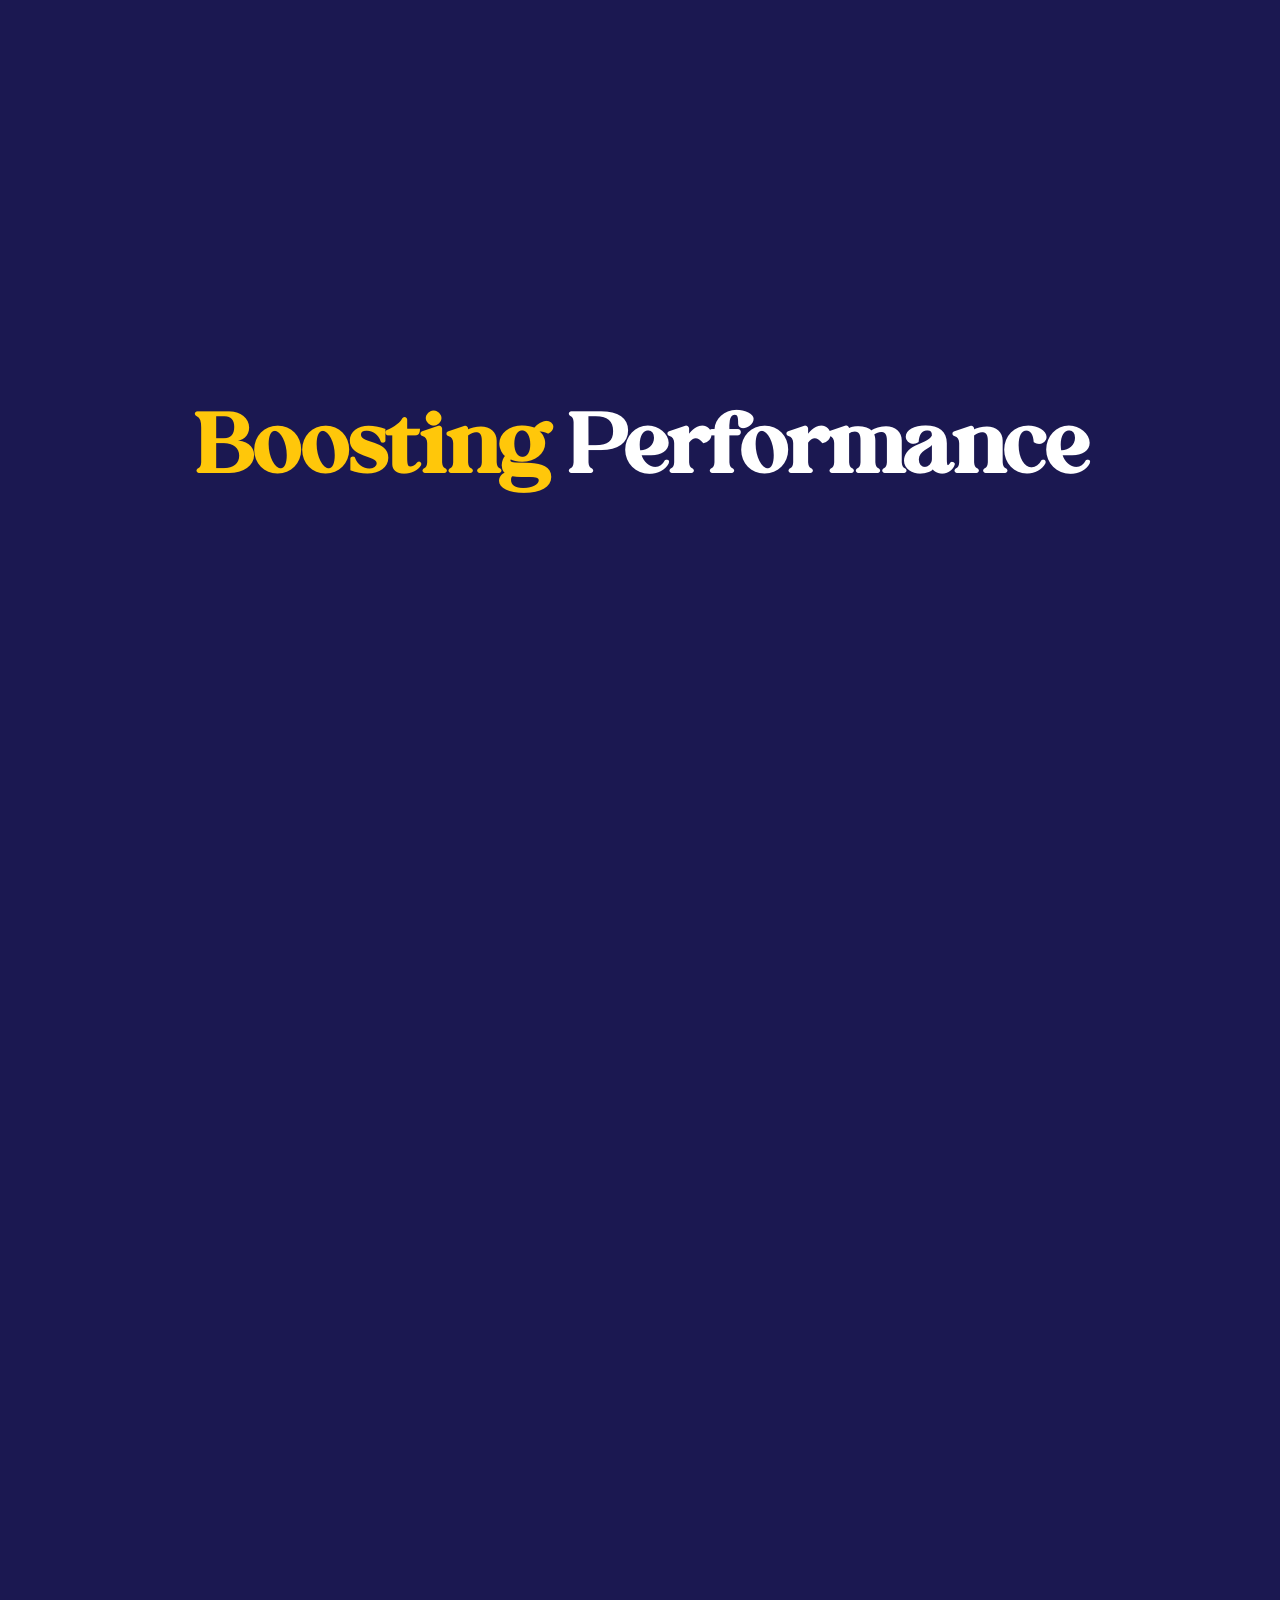
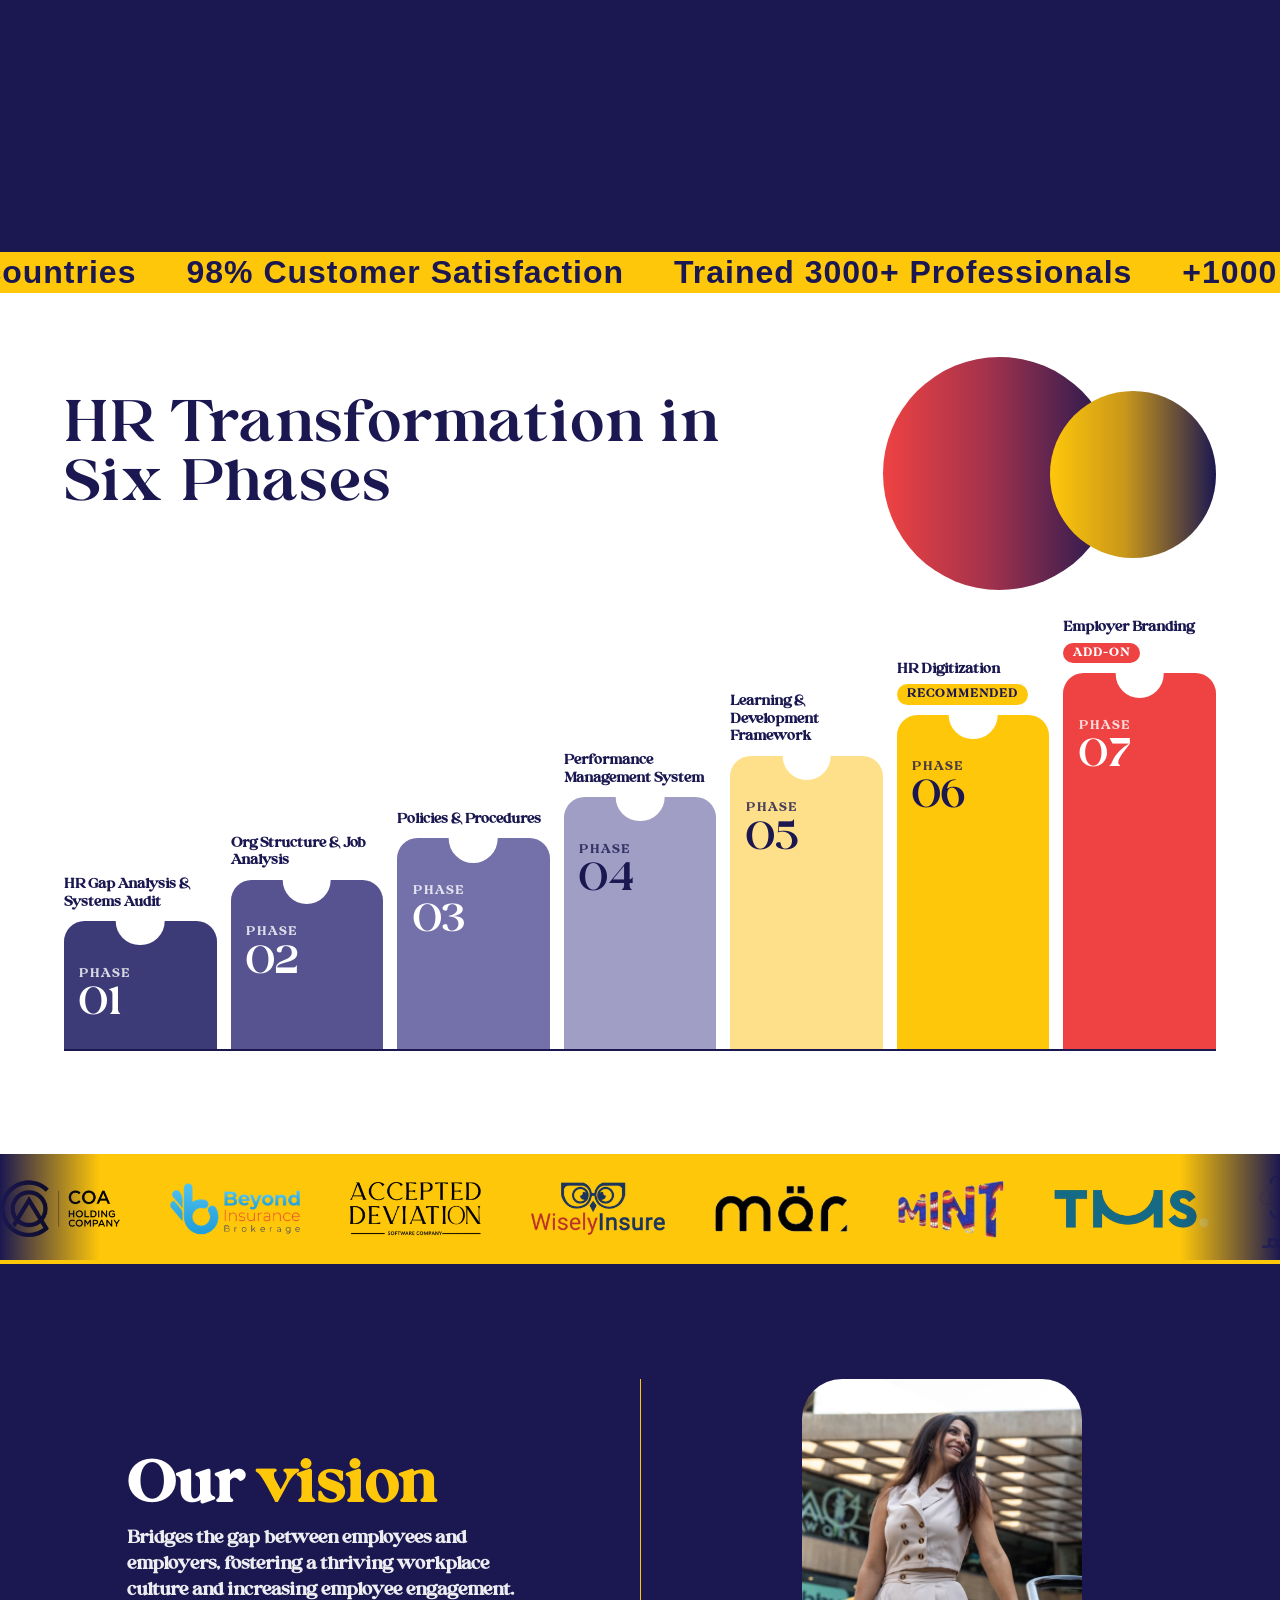
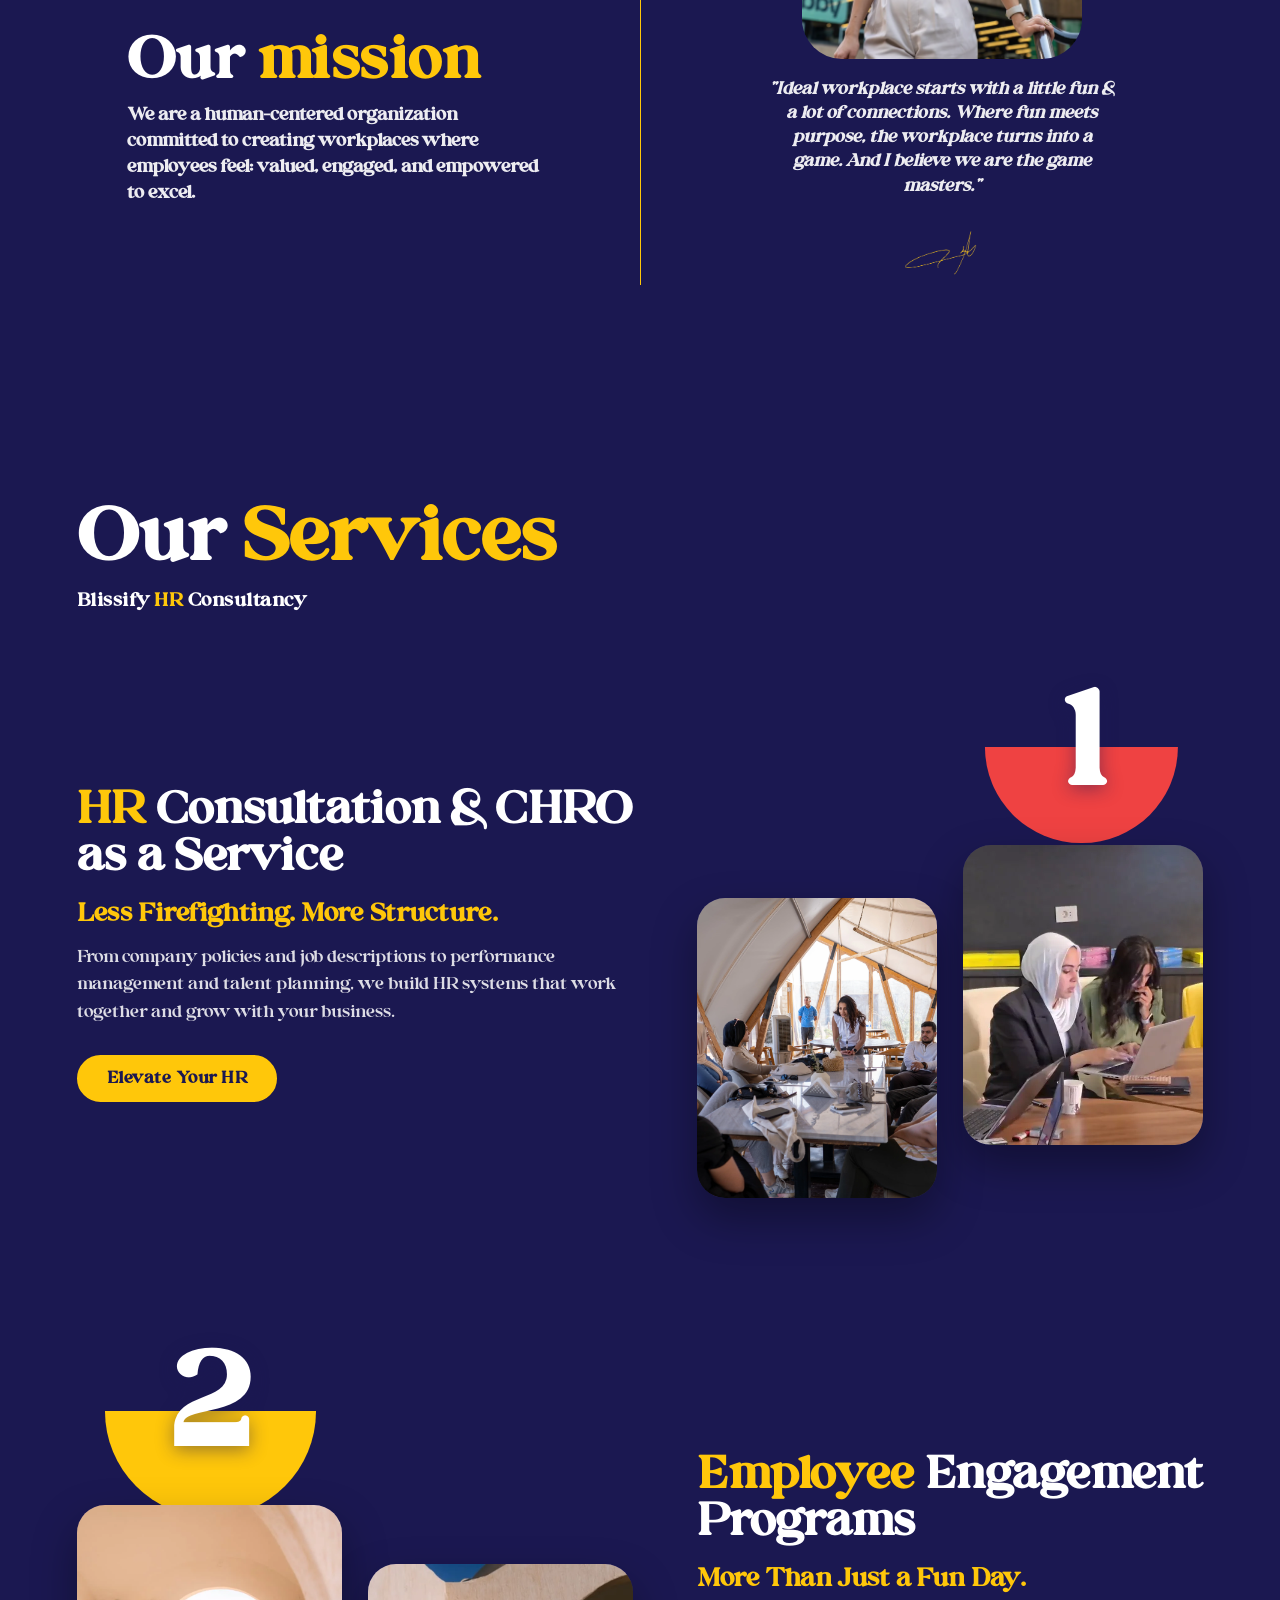
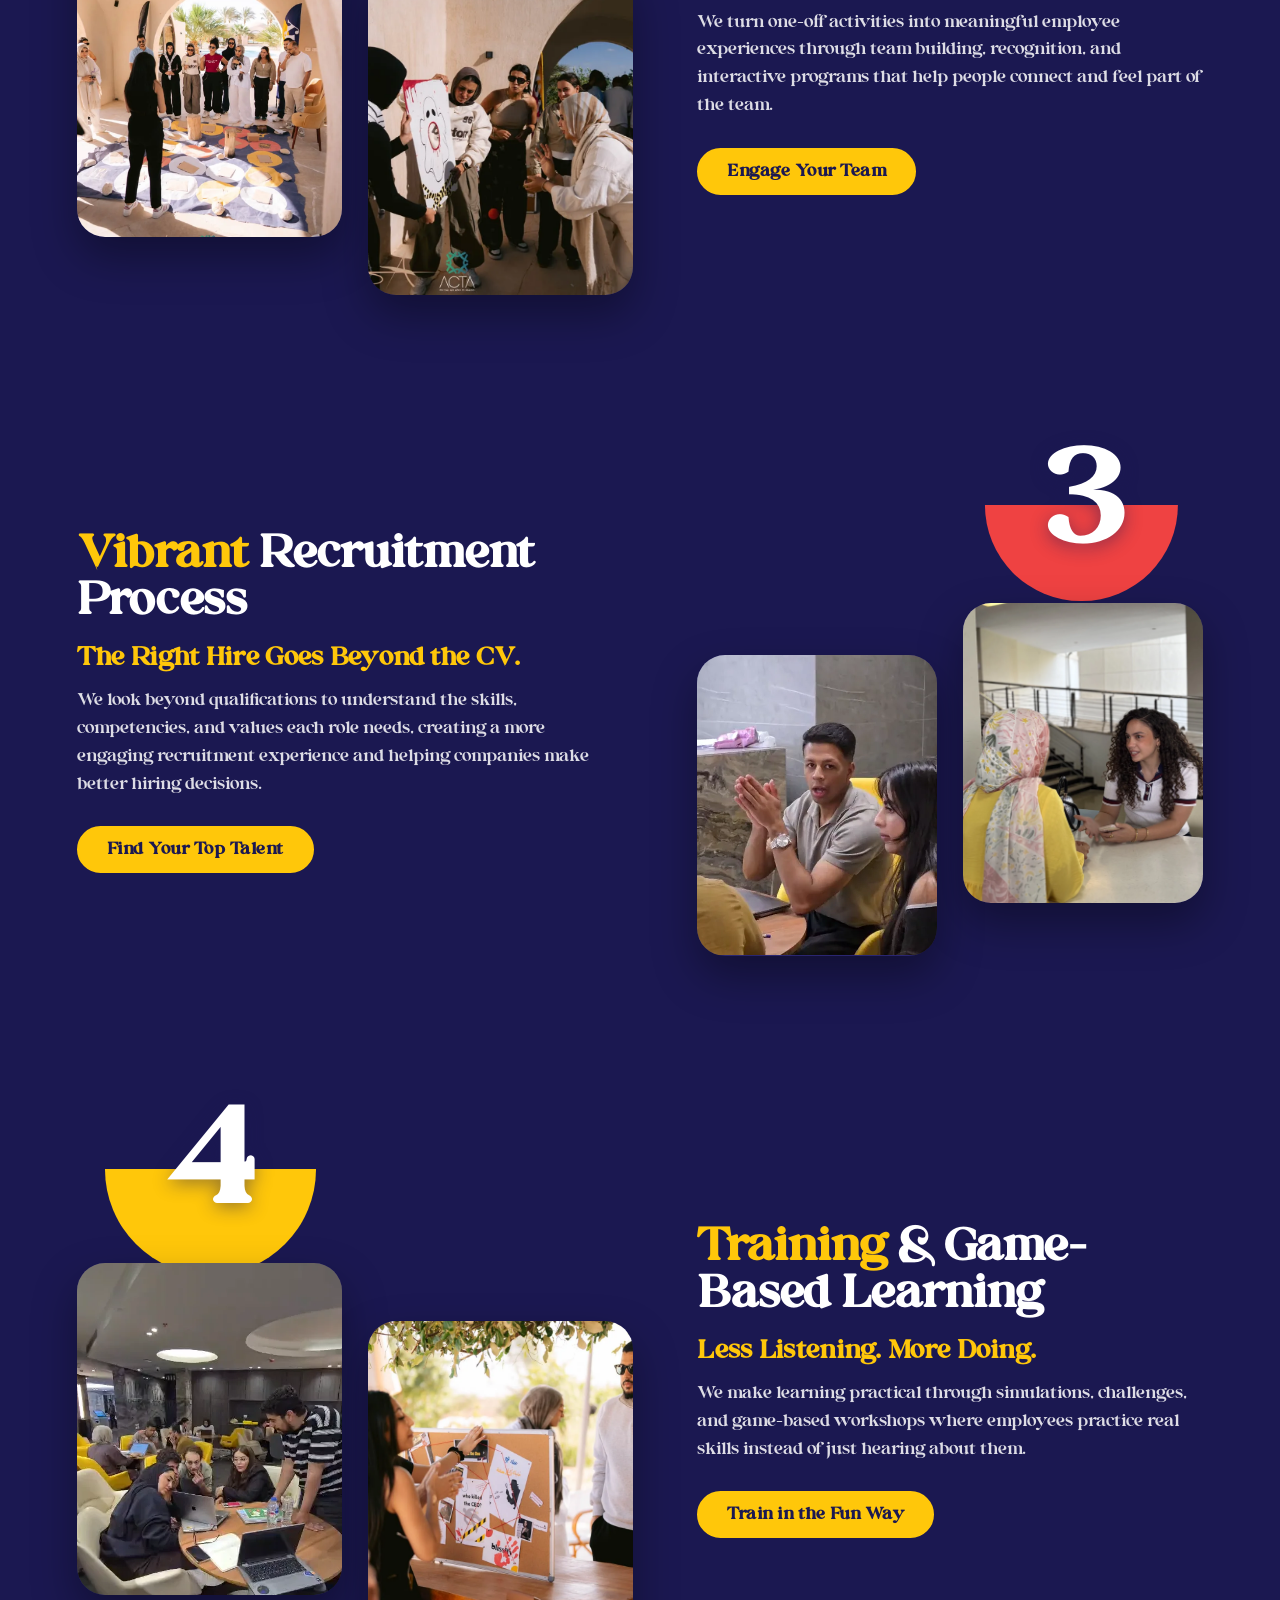
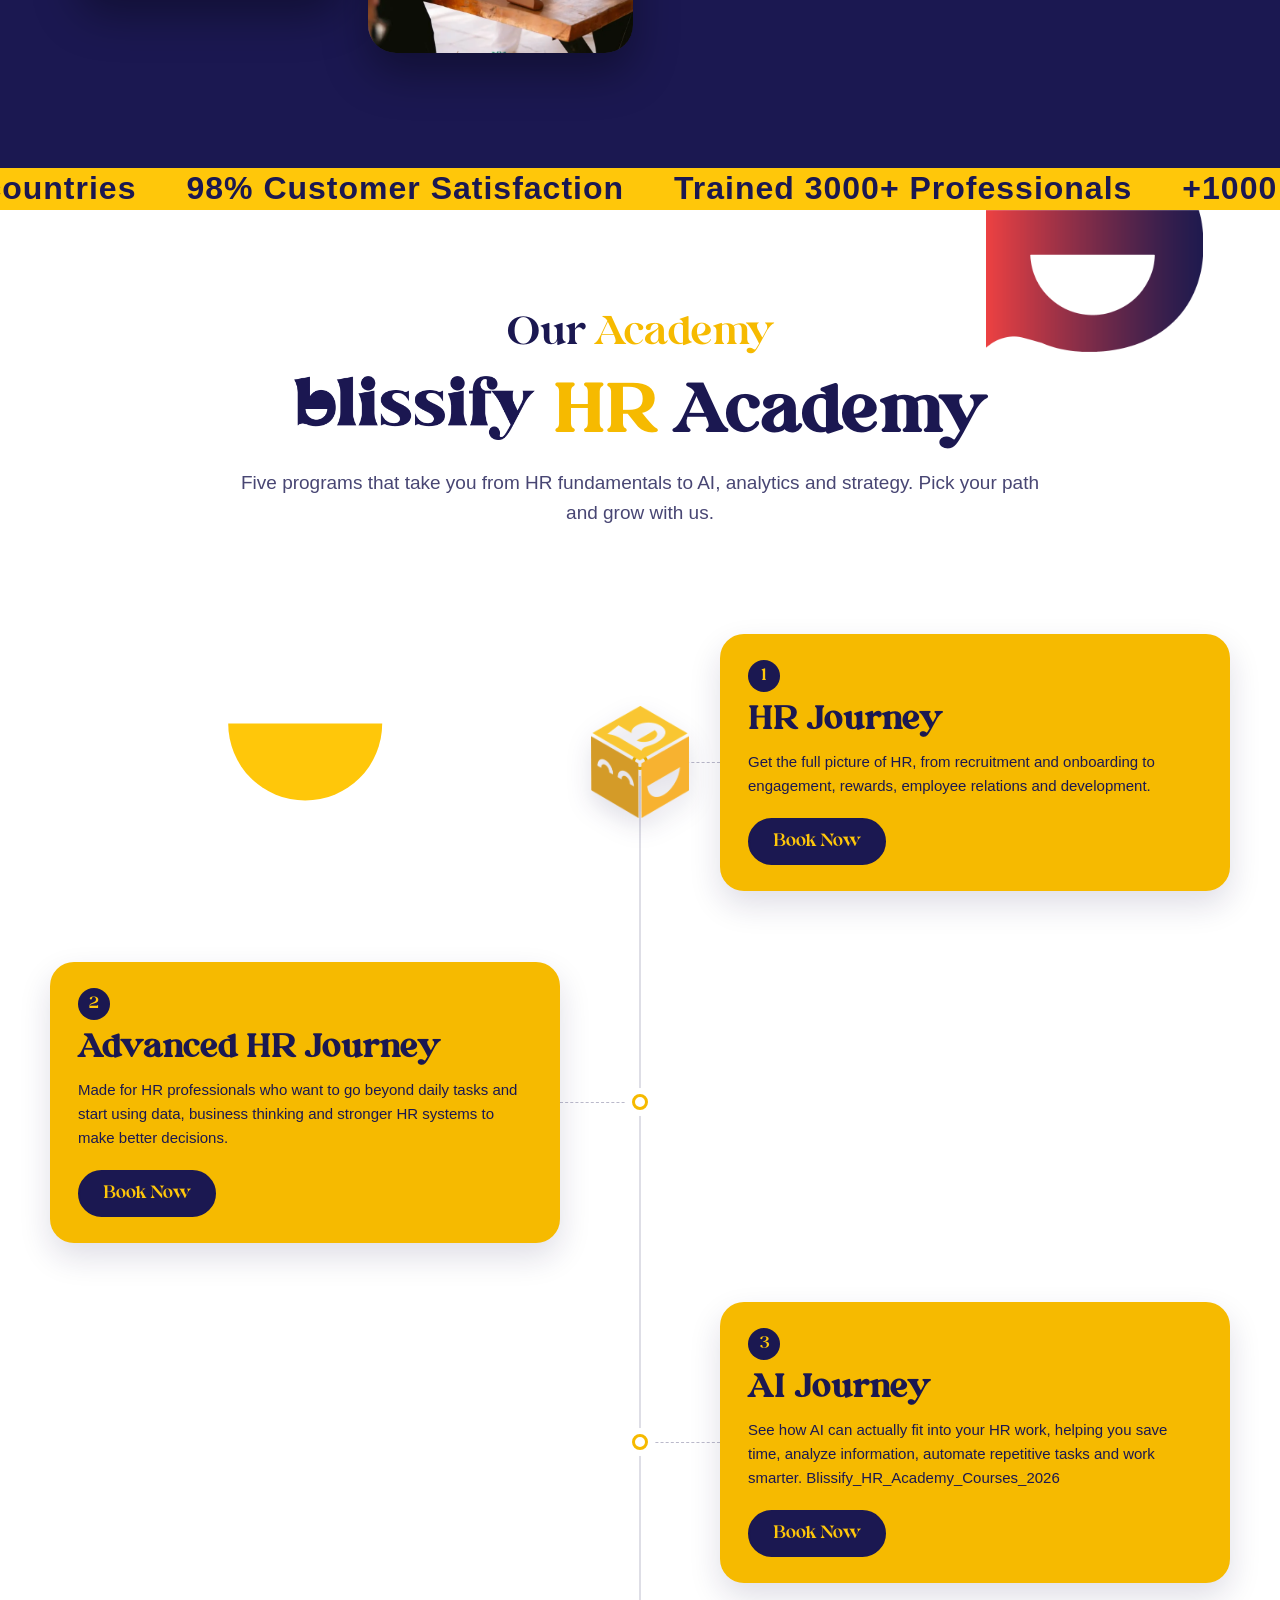
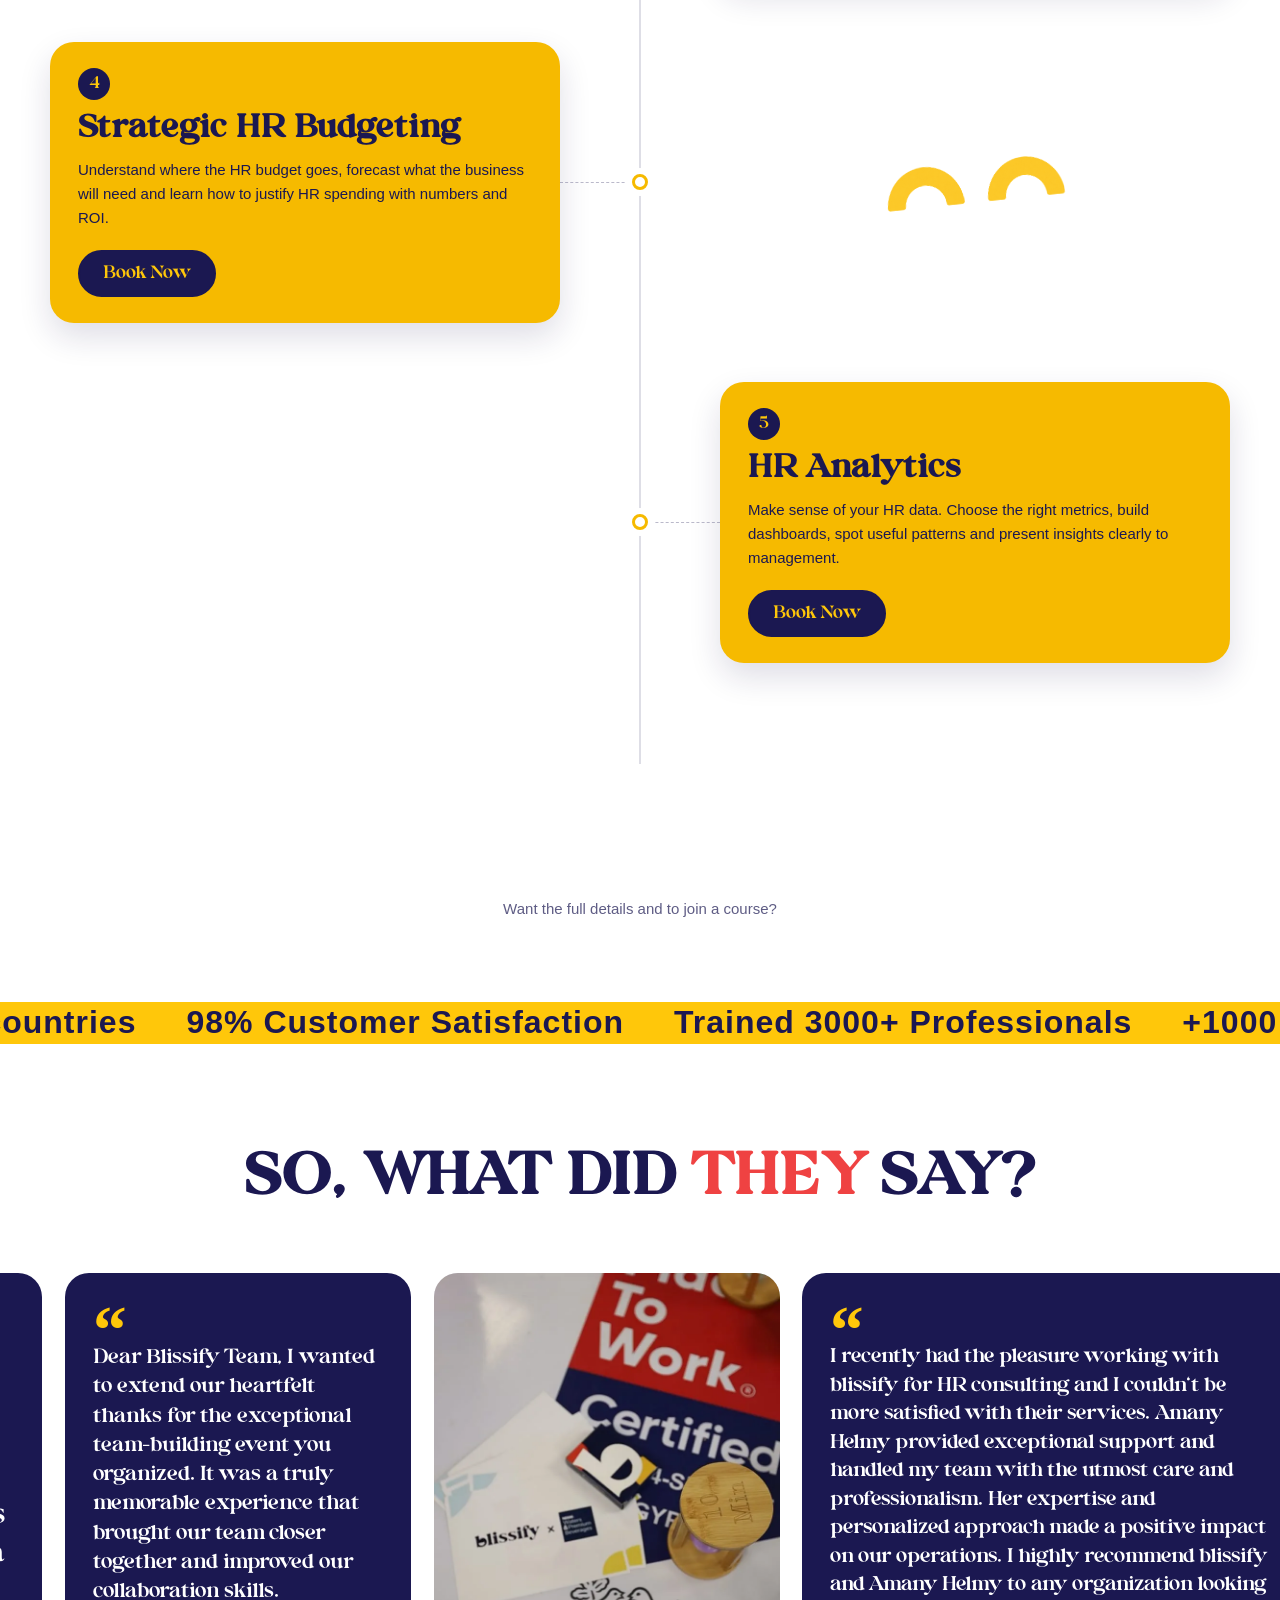
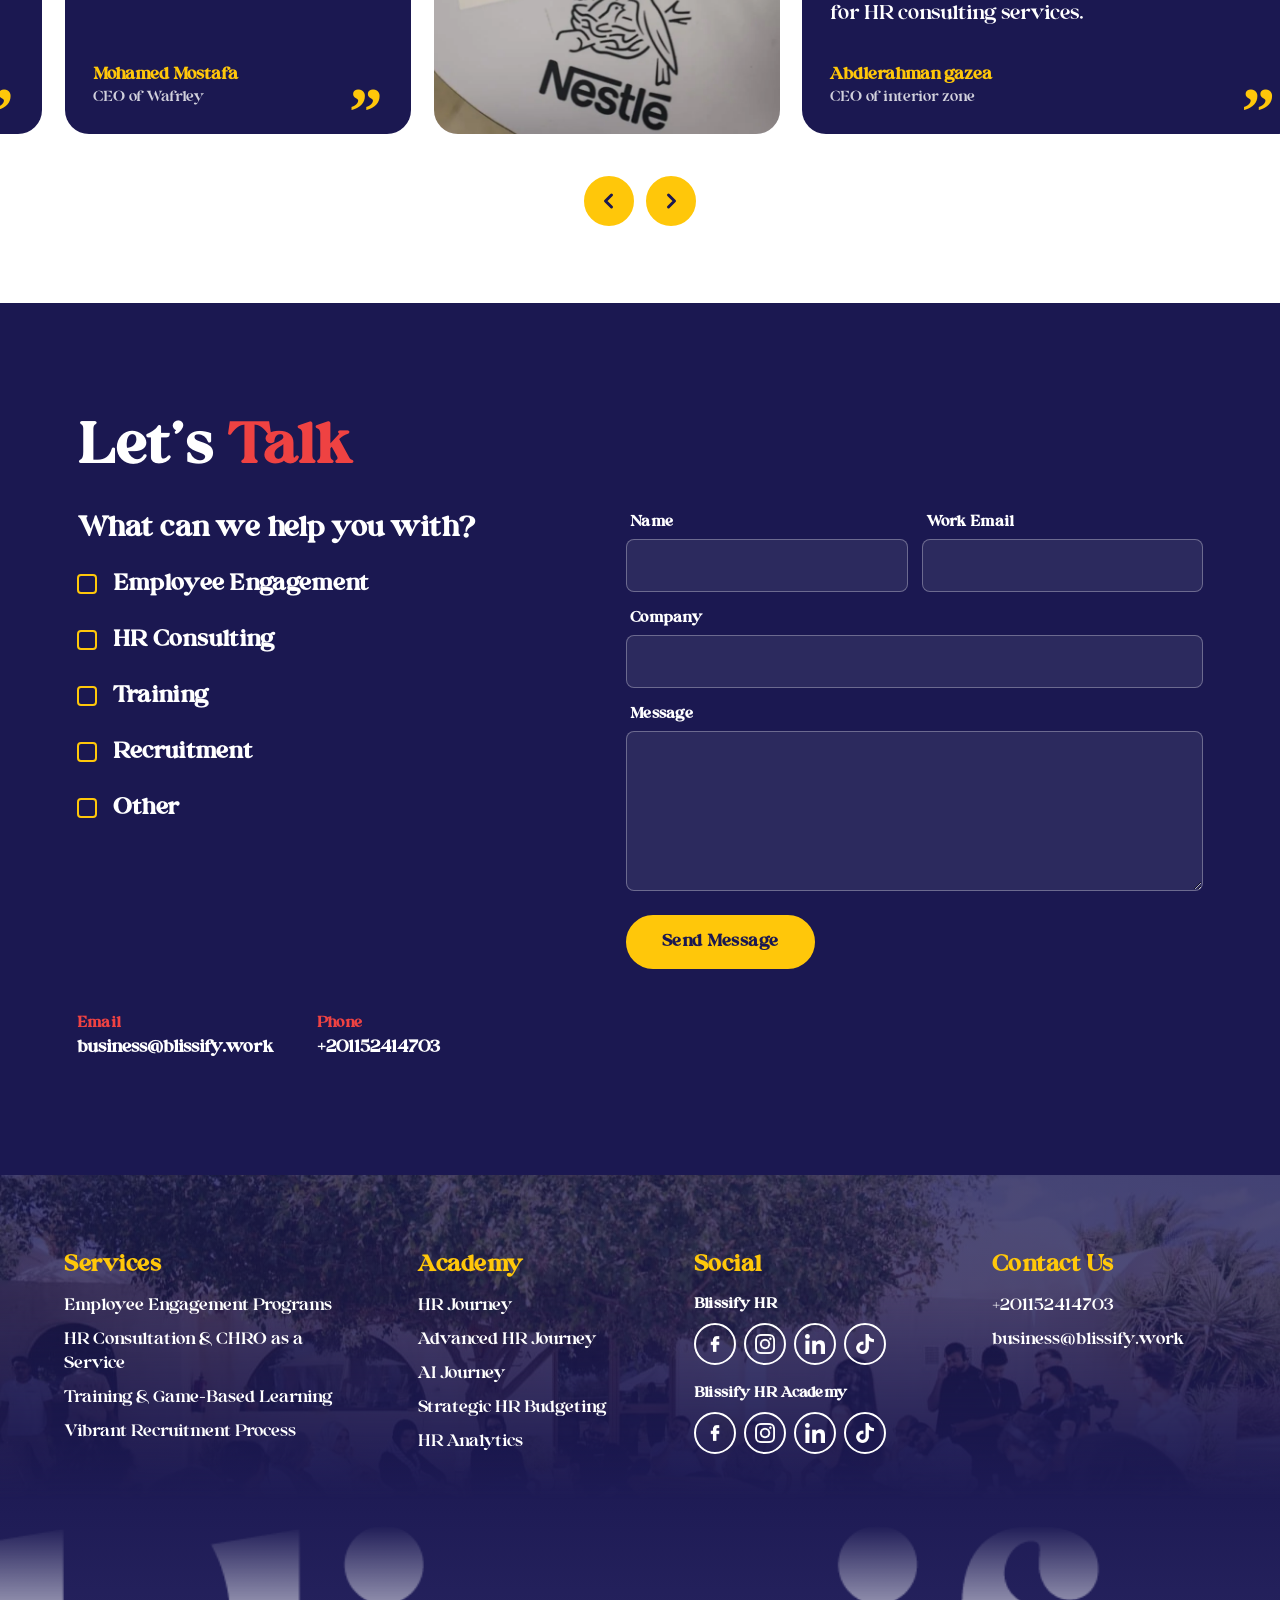
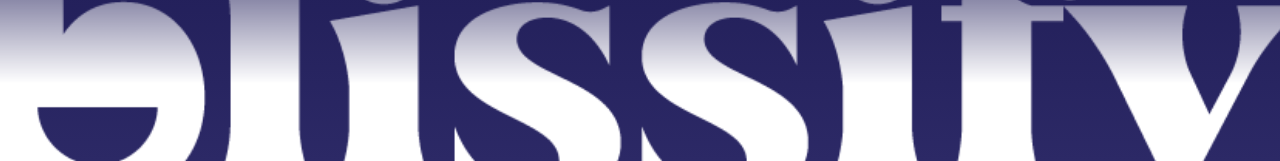
==== index.html @ 4e9d76f5 "Match reference photos, add feedback videos, compact phone layout Hero grid, services and founder ph" ====
<!doctype html>
<html data-wf-page="6708d98bc7ddbb18614ffb99" data-wf-site="6708d98bc7ddbb18614ffb9a" lang="en" data-wf-locale="en">

<head>
  <meta content="width=device-width, initial-scale=1" name="viewport" />
  
    <!-- Meta Pixel Code -->
    <script>
      !function (f, b, e, v, n, t, s) {
        if (f.fbq) return; n = f.fbq = function () {
          n.callMethod ?
          n.callMethod.apply(n, arguments) : n.queue.push(arguments)
        };
        if (!f._fbq) f._fbq = n; n.push = n; n.loaded = !0; n.version = '2.0';
        n.queue = []; t = b.createElement(e); t.async = !0;
        t.src = v; s = b.getElementsByTagName(e)[0];
        s.parentNode.insertBefore(t, s)
      }(window, document, 'script',
        'https://connect.facebook.net/en_US/fbevents.js');
      fbq('init', '2304066933726673');
      fbq('track', 'PageView');
    </script>
    
  







  <title>Blissify</title>
<link rel="icon" type="image/png" href="assets/logos/b.png">

  <!-- Removed duplicate viewport meta tag -->
  <meta content="width=device-width, initial-scale=1" name="viewport" />

  <script>document.addEventListener("contextmenu", function (e) {
      e.preventDefault();
    });
  </script>
  <style>
    img {
      pointer-events: none;

      pointer-events: none;
      -webkit-touch-callout: none;
    }


    .headheading_largee {
      font-size: 1vh;

      letter-spacing: -6px;

    }

    html {

      font-family: sans-serif;

    }



    .cursor {
      position: fixed;
      width: 20px;
      height: 20px;
      border-radius: 50%;
      background-color: #fff;
      border: 1px solid #000;
      transform: translate(-50%, -50%);
      pointer-events: none;
      mix-blend-mode: difference;

    }

    body {
      max-width: 100vw;
      margin: 0;

    }

    .footer {
      background-size: contain;
      /* Ensures the whole image is visible */
      background-position: center;
      background-repeat: no-repeat;
      height: 100vh;
      /* Adjust this to match your image height */
      width: 100%;
      display: flex;

      color: white;
      /* Text color */


    }




    article,
    aside,
    details,
    figcaption,
    figure,
    footer,
    header,
    hgroup,
    main,
    menu,
    nav,
    section,
    summary {
      display: block
    }

    audio,
    canvas,
    progress,
    video {
      vertical-align: baseline;
      display: inline-block;
    }





    audio:not([controls]) {
      height: 0;
      display: none
    }

    [hidden],
    template {
      display: none
    }

    a {
      background-color: #0000
    }

    a:active,
    a:hover {
      outline: 0
    }

    abbr[title] {
      border-bottom: 1px dotted
    }

    b,
    strong {
      font-weight: 700
    }

    dfn {
      font-style: italic
    }

    h1 {
      margin: .67em 0;
      font-size: 1em
    }

    mark {
      color: #000;
      background: #ff0
    }

    small {
      font-size: 80%
    }

    sub,
    sup {
      vertical-align: baseline;
      font-size: 75%;
      line-height: 0;
      position: relative
    }

    sup {
      top: -.5em
    }

    sub {
      bottom: -.25em
    }

    img {
      border: 0
    }

    svg:not(:root) {
      overflow: hidden
    }

    hr {
      box-sizing: content-box;
      height: 0
    }

    pre {
      overflow: auto
    }

    code,
    kbd,
    pre,
    samp {
      font-family: monospace;
      font-size: 1em
    }

    button,
    input,
    optgroup,
    select,
    textarea {
      color: inherit;
      font: inherit;
      margin: 0
    }

    button {
      overflow: visible
    }

    button,
    select {
      text-transform: none
    }

    button,
    html input[type=button],
    input[type=reset] {
      -webkit-appearance: button;
      cursor: pointer
    }

    button[disabled],
    html input[disabled] {
      cursor: default
    }

    button::-moz-focus-inner,
    input::-moz-focus-inner {
      border: 0;
      padding: 0
    }

    input {
      line-height: normal
    }

    input[type=checkbox],
    input[type=radio] {
      box-sizing: border-box;
      padding: 0
    }

    input[type=number]::-webkit-inner-spin-button,
    input[type=number]::-webkit-outer-spin-button {
      height: auto
    }

    input[type=search] {
      -webkit-appearance: none
    }

    input[type=search]::-webkit-search-cancel-button,
    input[type=search]::-webkit-search-decoration {
      -webkit-appearance: none
    }

    legend {
      border: 0;
      padding: 0
    }

    textarea {
      overflow: auto
    }

    optgroup {
      font-weight: 700
    }

    table {
      border-collapse: collapse;
      border-spacing: 0
    }

    td,
    th {
      padding: 0
    }

    @font-face {
      font-family: webflow-icons;
      src: url("[data-uri]")format("truetype");
      font-weight: 400;
      font-style: normal
    }

    @font-face {
      font-family: bb;
      src: url(assets/fonts/Binter\ Display\ Font.otf);
      font-weight: 400;


    }

    [class^=w-icon-],
    [class*=\ w-icon-] {
      speak: none;
      font-variant: normal;
      text-transform: none;
      -webkit-font-smoothing: antialiased;
      -moz-osx-font-smoothing: grayscale;
      font-style: normal;
      font-weight: 400;
      line-height: 1;
      font-family: webflow-icons !important
    }

    .w-icon-slider-right:before {
      content: ""
    }

    .w-icon-slider-left:before {
      content: ""
    }

    .w-icon-nav-menu:before {
      content: ""
    }

    .w-icon-arrow-down:before,
    .w-icon-dropdown-toggle:before {
      content: ""
    }

    .w-icon-file-upload-remove:before {
      content: ""
    }

    .w-icon-file-upload-icon:before {
      content: ""
    }

    * {}

    html {
      height: 100%
    }

    body {
      overflow-x: hidden;
      color: #333;
      background-color: #fff;
      min-height: 100%;
      margin: 0;
      font-family: bb, sans-serif;
      font-size: 14px;
      line-height: 20px;
    }

    img {
      vertical-align: middle;
      max-width: 100%;
      display: inline-block
    }

    html.w-mod-touch * {
      background-attachment: scroll !important
    }

    .w-block {
      display: block
    }

    .w-inline-block {
      max-width: 100%;
      display: inline-block
    }

    .w-clearfix:before,
    .w-clearfix:after {
      content: " ";
      grid-area: 1/1/2/2;
      display: table
    }

    .w-clearfix:after {
      clear: both
    }

    .w-hidden {
      display: none
    }

    .w-button {
      color: #fff;
      line-height: inherit;
      cursor: pointer;
      background-color: var(--brand-navy);
      border: 0;
      border-radius: 0;
      padding: 9px 15px;
      text-decoration: none;
      display: inline-block
    }

    input.w-button {
      -webkit-appearance: button
    }

    html[data-w-dynpage] [data-w-cloak] {
      color: #0000 !important
    }

    .w-code-block {
      margin: unset
    }

    pre.w-code-block code {
      all: inherit
    }

    .w-optimization {
      display: contents
    }

    .w-webflow-badge,
    .w-webflow-badge>img {
      box-sizing: unset;
      width: unset;
      height: unset;
      max-height: unset;
      max-width: unset;
      min-height: unset;
      min-width: unset;
      margin: unset;
      padding: unset;
      float: unset;
      clear: unset;
      border: unset;
      border-radius: unset;
      background: unset;
      background-image: unset;
      background-position: unset;
      background-size: unset;
      background-repeat: unset;
      background-origin: unset;
      background-clip: unset;
      background-attachment: unset;
      background-color: unset;
      box-shadow: unset;
      transform: unset;
      direction: unset;
      font-family: unset;
      font-weight: unset;
      color: unset;
      font-size: unset;
      line-height: unset;
      font-style: unset;
      font-variant: unset;
      text-align: unset;
      letter-spacing: unset;
      -webkit-text-decoration: unset;
      text-decoration: unset;
      text-indent: unset;
      text-transform: unset;
      list-style-type: unset;
      text-shadow: unset;
      vertical-align: unset;
      cursor: unset;
      white-space: unset;
      word-break: unset;
      word-spacing: unset;
      word-wrap: unset;
      transition: unset
    }


    h1,
    h2,
    h3,
    h4,
    h5,
    h6 {
      margin-bottom: 10px;
      font-weight: 700
    }

    h1 {
      margin-top: 20px;
      font-size: 38px;
      line-height: 44px
    }

    h2 {
      margin-top: 20px;
      font-size: 32px;
      line-height: 36px
    }

    h3 {
      margin-top: 20px;
      font-size: 24px;
      line-height: 30px
    }

    h4 {
      margin-top: 10px;
      font-size: 18px;
      line-height: 24px
    }

    h5 {
      margin-top: 10px;
      font-size: 14px;
      line-height: 20px
    }

    h6 {
      margin-top: 10px;
      font-size: 12px;
      line-height: 18px
    }

    p {
      margin-top: 0;
      margin-bottom: 10px
    }

    blockquote {
      border-left: 5px solid #e2e2e2;
      margin: 0 0 10px;
      padding: 10px 20px;
      font-size: 18px;
      line-height: 22px
    }

    figure {
      margin: 0 0 10px
    }

    ul,
    ol {
      margin-top: 0;
      margin-bottom: 10px;
      padding-left: 40px
    }

    .w-list-unstyled {
      padding-left: 0;
      list-style: none
    }

    .w-embed:before,
    .w-embed:after {
      content: " ";
      grid-area: 1/1/2/2;
      display: table
    }

    .w-embed:after {
      clear: both
    }

    .w-video {
      width: 100%;
      padding: 0;
      position: relative
    }

    .w-video iframe,
    .w-video object,
    .w-video embed {
      border: none;
      width: 100%;
      height: 100%;
      position: absolute;
      top: 0;
      left: 0
    }

    fieldset {
      border: 0;
      margin: 0;
      padding: 0
    }

    button,
    [type=button],
    [type=reset] {
      cursor: pointer;
      -webkit-appearance: button;
      border: 0
    }

    .w-form {
      margin: 0 0 15px
    }

    .w-form-done {
      text-align: center;
      background-color: #ddd;
      padding: 20px;
      display: none
    }

    .w-form-fail {
      background-color: #ffdede;
      margin-top: 10px;
      padding: 10px;
      display: none
    }

    label {
      margin-bottom: 5px;
      font-weight: 700;
      display: block
    }

    .w-input,
    .w-select {
      color: #333;
      vertical-align: middle;
      background-color: #fff;
      border: 1px solid #ccc;
      width: 100%;
      height: 38px;
      margin-bottom: 10px;
      padding: 8px 12px;
      font-size: 14px;
      line-height: 1.42857;
      display: block
    }

    .w-input::placeholder,
    .w-select::placeholder {
      color: #999
    }

    .w-input:focus,
    .w-select:focus {
      border-color: #3898ec;
      outline: 0
    }

    .w-input[disabled],
    .w-select[disabled],
    .w-input[readonly],
    .w-select[readonly],
    fieldset[disabled] .w-input,
    fieldset[disabled] .w-select {
      cursor: not-allowed
    }

    .w-input[disabled]:not(.w-input-disabled),
    .w-select[disabled]:not(.w-input-disabled),
    .w-input[readonly],
    .w-select[readonly],
    fieldset[disabled]:not(.w-input-disabled) .w-input,
    fieldset[disabled]:not(.w-input-disabled) .w-select {
      background-color: #eee
    }

    textarea.w-input,
    textarea.w-select {
      height: auto
    }

    .w-select {
      background-color: #f3f3f3
    }

    .w-select[multiple] {
      height: auto
    }

    .w-form-label {
      cursor: pointer;
      margin-bottom: 0;
      font-weight: 400;
      display: inline-block
    }

    .w-radio {
      margin-bottom: 5px;
      padding-left: 20px;
      display: block
    }

    .w-radio:before,
    .w-radio:after {
      content: " ";
      grid-area: 1/1/2/2;
      display: table
    }

    .w-radio:after {
      clear: both
    }

    .w-radio-input {
      float: left;
      margin: 3px 0 0 -20px;
      line-height: normal
    }

    .w-file-upload {
      margin-bottom: 10px;
      display: block
    }

    .w-file-upload-input {
      opacity: 0;
      z-index: -100;
      width: .1px;
      height: .1px;
      position: absolute;
      overflow: hidden
    }

    .w-file-upload-default,
    .w-file-upload-uploading,
    .w-file-upload-success {
      color: #333;
      display: inline-block
    }

    .w-file-upload-error {
      margin-top: 10px;
      display: block
    }

    .w-file-upload-default.w-hidden,
    .w-file-upload-uploading.w-hidden,
    .w-file-upload-error.w-hidden,
    .w-file-upload-success.w-hidden {
      display: none
    }

    .w-file-upload-uploading-btn {
      cursor: pointer;
      background-color: #fafafa;
      border: 1px solid #ccc;
      margin: 0;
      padding: 8px 12px;
      font-size: 14px;
      font-weight: 400;
      display: flex
    }

    .w-file-upload-file {
      background-color: #fafafa;
      border: 1px solid #ccc;
      flex-grow: 1;
      justify-content: space-between;
      margin: 0;
      padding: 8px 9px 8px 11px;
      display: flex
    }

    #services-section-width {
      width: 53%;
    }

    .heading_largee {
      font-size: 2rem;

    }

    @media (max-width: 768px) {

      #services-section-width {

        width: 100%;
      }

      .heading_largee {
        font-size: 3vh;
        line-height: 1.2;
      }

      .mosize {
        font-size: 16px;
      }

      #contspace {
        margin-top: 10vh;
      }

      html {
        overflow-x: hidden;
      }

      #services img {
        display: none;
      }
    }

    .w-file-upload-file-name {
      font-size: 14px;
      font-weight: 400;
      display: block
    }

    .w-file-remove-link {
      cursor: pointer;
      width: auto;
      height: auto;
      margin-top: 3px;
      margin-left: 10px;
      padding: 3px;
      display: block
    }

    .w-icon-file-upload-remove {
      margin: auto;
      font-size: 10px
    }

    .w-file-upload-error-msg {
      color: #ea384c;
      padding: 2px 0;
      display: inline-block
    }

    .w-file-upload-info {
      padding: 0 12px;
      line-height: 38px;
      display: inline-block
    }

    .w-file-upload-label {
      cursor: pointer;
      background-color: #fafafa;
      border: 1px solid #ccc;
      margin: 0;
      padding: 8px 12px;
      font-size: 14px;
      font-weight: 400;
      display: inline-block
    }

    .w-icon-file-upload-icon,
    .w-icon-file-upload-uploading {
      width: 20px;
      margin-right: 8px;
      display: inline-block
    }

    .w-icon-file-upload-uploading {
      height: 20px
    }

    .w-container {
      max-width: 940px;
      margin-left: auto;
      margin-right: auto
    }

    .w-container:before,
    .w-container:after {
      content: " ";
      grid-area: 1/1/2/2;
      display: table
    }

    .w-container:after {
      clear: both
    }

    .w-container .w-row {
      margin-left: -10px;
      margin-right: -10px
    }

    .w-row:before,
    .w-row:after {
      content: " ";
      grid-area: 1/1/2/2;
      display: table
    }

    .w-row:after {
      clear: both
    }

    .w-row .w-row {
      margin-left: 0;
      margin-right: 0
    }

    .w-col {
      float: left;
      width: 100%;
      min-height: 1px;
      padding-left: 10px;
      padding-right: 10px;
      position: relative
    }

    .w-col .w-col {
      padding-left: 0;
      padding-right: 0
    }

    .w-col-1 {
      width: 8.33333%
    }

    .w-col-2 {
      width: 16.6667%
    }

    .w-col-3 {
      width: 25%
    }

    .w-col-4 {
      width: 33.3333%
    }

    .w-col-5 {
      width: 41.6667%
    }

    .w-col-6 {
      width: 50%
    }

    .w-col-7 {
      width: 58.3333%
    }

    .w-col-8 {
      width: 66.6667%
    }

    .w-col-9 {
      width: 75%
    }

    .w-col-10 {
      width: 83.3333%
    }

    .w-col-11 {
      width: 91.6667%
    }

    .w-col-12 {
      width: 100%
    }

    .w-hidden-main {
      display: none !important
    }


    @media screen and (max-width:991px) {
      .w-container {
        max-width: 728px
      }

      .w-hidden-main {
        display: inherit !important
      }

      .w-hidden-medium {
        display: none !important
      }

      .w-col-medium-1 {
        width: 8.33333%
      }

      .w-col-medium-2 {
        width: 16.6667%
      }

      .w-col-medium-3 {
        width: 25%
      }

      .w-col-medium-4 {
        width: 33.3333%
      }

      .w-col-medium-5 {
        width: 41.6667%
      }

      .w-col-medium-6 {
        width: 50%
      }

      .w-col-medium-7 {
        width: 58.3333%
      }

      .w-col-medium-8 {
        width: 66.6667%
      }

      .w-col-medium-9 {
        width: 75%
      }

      .w-col-medium-10 {
        width: 83.3333%
      }

      .w-col-medium-11 {
        width: 91.6667%
      }

      .w-col-medium-12 {
        width: 100%
      }

      .w-col-stack {
        width: 100%;
        left: auto;
        right: auto
      }
    }

    @media screen and (max-width:767px) {

      .w-hidden-main,
      .w-hidden-medium {
        display: inherit !important
      }

      .w-hidden-small {
        display: none !important
      }

      .w-row,
      .w-container .w-row {
        margin-left: 0;
        margin-right: 0
      }

      .w-col {
        width: 100%;
        left: auto;
        right: auto
      }

      .w-col-small-1 {
        width: 8.33333%
      }

      .w-col-small-2 {
        width: 16.6667%
      }

      .w-col-small-3 {
        width: 25%
      }

      .w-col-small-4 {
        width: 33.3333%
      }

      .w-col-small-5 {
        width: 41.6667%
      }

      .w-col-small-6 {
        width: 50%
      }

      .w-col-small-7 {
        width: 58.3333%
      }

      .w-col-small-8 {
        width: 66.6667%
      }

      .w-col-small-9 {
        width: 75%
      }

      .w-col-small-10 {
        width: 83.3333%
      }

      .w-col-small-11 {
        width: 91.6667%
      }

      .w-col-small-12 {
        width: 100%
      }
    }

    @media screen and (max-width:479px) {
      .w-container {
        max-width: none
      }

      .w-hidden-main,
      .w-hidden-medium,
      .w-hidden-small {
        display: inherit !important
      }

      .w-hidden-tiny {
        display: none !important
      }

      .w-col {
        width: 100%
      }

      .w-col-tiny-1 {
        width: 8.33333%
      }

      .w-col-tiny-2 {
        width: 16.6667%
      }

      .w-col-tiny-3 {
        width: 25%
      }

      .w-col-tiny-4 {
        width: 33.3333%
      }

      .w-col-tiny-5 {
        width: 41.6667%
      }

      .w-col-tiny-6 {
        width: 50%
      }

      .w-col-tiny-7 {
        width: 58.3333%
      }

      .w-col-tiny-8 {
        width: 66.6667%
      }

      .w-col-tiny-9 {
        width: 75%
      }

      .w-col-tiny-10 {
        width: 83.3333%
      }

      .w-col-tiny-11 {
        width: 91.6667%
      }

      .w-col-tiny-12 {
        width: 100%
      }
    }

    .w-widget {
      position: relative
    }

    .w-widget-map {
      width: 100%;
      height: 400px
    }

    .w-widget-map label {
      width: auto;
      display: inline
    }

    .w-widget-map img {
      max-width: inherit
    }

    .w-widget-map .gm-style-iw {
      text-align: center
    }

    .w-widget-map .gm-style-iw>button {
      display: none !important
    }

    .w-widget-twitter {
      overflow: hidden
    }

    .w-widget-twitter-count-shim {
      vertical-align: top;
      text-align: center;
      background: #fff;
      border: 1px solid #758696;
      border-radius: 3px;
      width: 28px;
      height: 20px;
      display: inline-block;
      position: relative
    }

    .w-widget-twitter-count-shim * {
      pointer-events: none;
      -webkit-user-select: none;
      user-select: none
    }

    .w-widget-twitter-count-shim .w-widget-twitter-count-inner {
      text-align: center;
      color: #999;
      font-family: bb, sans-serif;
      font-size: 15px;
      line-height: 12px;
      position: relative
    }

    .w-widget-twitter-count-shim .w-widget-twitter-count-clear {
      display: block;
      position: relative
    }

    .w-widget-twitter-count-shim.w--large {
      width: 36px;
      height: 28px
    }

    .w-widget-twitter-count-shim.w--large .w-widget-twitter-count-inner {
      font-size: 18px;
      line-height: 18px
    }

    .w-widget-twitter-count-shim:not(.w--vertical) {
      margin-left: 5px;
      margin-right: 8px
    }

    .w-widget-twitter-count-shim:not(.w--vertical).w--large {
      margin-left: 6px
    }

    .w-widget-twitter-count-shim:not(.w--vertical):before,
    .w-widget-twitter-count-shim:not(.w--vertical):after {
      content: " ";
      pointer-events: none;
      border: solid #0000;
      width: 0;
      height: 0;
      position: absolute;
      top: 50%;
      left: 0
    }

    .w-widget-twitter-count-shim:not(.w--vertical):before {
      border-width: 4px;
      border-color: #75869600 #5d6c7b #75869600 #75869600;
      margin-top: -4px;
      margin-left: -9px
    }

    .w-widget-twitter-count-shim:not(.w--vertical).w--large:before {
      border-width: 5px;
      margin-top: -5px;
      margin-left: -10px
    }

    .w-widget-twitter-count-shim:not(.w--vertical):after {
      border-width: 4px;
      border-color: #fff0 #fff #fff0 #fff0;
      margin-top: -4px;
      margin-left: -8px
    }

    .w-widget-twitter-count-shim:not(.w--vertical).w--large:after {
      border-width: 5px;
      margin-top: -5px;
      margin-left: -9px
    }

    .w-widget-twitter-count-shim.w--vertical {
      width: 61px;
      height: 33px;
      margin-bottom: 8px
    }

    .w-widget-twitter-count-shim.w--vertical:before,
    .w-widget-twitter-count-shim.w--vertical:after {
      content: " ";
      pointer-events: none;
      border: solid #0000;
      width: 0;
      height: 0;
      position: absolute;
      top: 100%;
      left: 50%
    }

    .w-widget-twitter-count-shim.w--vertical:before {
      border-width: 5px;
      border-color: #5d6c7b #75869600 #75869600;
      margin-left: -5px
    }

    .w-widget-twitter-count-shim.w--vertical:after {
      border-width: 4px;
      border-color: #fff #fff0 #fff0;
      margin-left: -4px
    }

    .w-widget-twitter-count-shim.w--vertical .w-widget-twitter-count-inner {
      font-size: 18px;
      line-height: 22px
    }

    .w-widget-twitter-count-shim.w--vertical.w--large {
      width: 76px
    }

    .w-background-video {
      color: #fff;
      height: 500px;
      position: relative;
      overflow: hidden
    }

    .w-background-video>video {
      object-fit: cover;
      z-index: -100;
      background-position: 50%;
      background-size: cover;
      width: 100%;
      height: 100%;
      margin: auto;
      position: absolute;
      inset: -100%
    }

    .w-background-video>video::-webkit-media-controls-start-playback-button {
      -webkit-appearance: none;
      display: none !important
    }

    .w-background-video--control {
      background-color: #0000;
      padding: 0;
      position: absolute;
      bottom: 1em;
      right: 1em
    }

    .w-background-video--control>[hidden] {
      display: none !important
    }

    .w-slider {
      text-align: center;
      clear: both;
      -webkit-tap-highlight-color: #0000;
      tap-highlight-color: #0000;
      background: #ddd;
      height: 300px;
      position: relative
    }

    .w-slider-mask {
      z-index: 1;
      white-space: nowrap;
      height: 100%;
      display: block;
      position: relative;
      left: 0;
      right: 0;
      overflow: hidden
    }

    .w-slide {
      vertical-align: top;
      white-space: normal;
      text-align: left;
      width: 100%;
      height: 100%;
      display: inline-block;
      position: relative
    }

    .w-slider-nav {
      z-index: 2;
      text-align: center;
      -webkit-tap-highlight-color: #0000;
      tap-highlight-color: #0000;
      height: 40px;
      margin: auto;
      padding-top: 10px;
      position: absolute;
      inset: auto 0 0
    }

    .w-slider-nav.w-round>div {
      border-radius: 100%
    }

    .w-slider-nav.w-num>div {
      font-size: inherit;
      line-height: inherit;
      width: auto;
      height: auto;
      padding: .2em .5em
    }

    .w-slider-nav.w-shadow>div {
      box-shadow: 0 0 3px #3336
    }

    .w-slider-nav-invert {
      color: #fff
    }

    .w-slider-nav-invert>div {
      background-color: #2226
    }

    .w-slider-nav-invert>div.w-active {
      background-color: #222
    }

    .w-slider-dot {
      cursor: pointer;
      background-color: #fff6;
      width: 1em;
      height: 1em;
      margin: 0 3px .5em;
      transition: background-color .1s, color .1s;
      display: inline-block;
      position: relative
    }

    .w-slider-dot.w-active {
      background-color: #fff
    }

    .w-slider-dot:focus {
      outline: none;
      box-shadow: 0 0 0 2px #fff
    }

    .w-slider-dot:focus.w-active {
      box-shadow: none
    }

    .w-slider-arrow-left,
    .w-slider-arrow-right {
      cursor: pointer;
      color: #fff;
      -webkit-tap-highlight-color: #0000;
      tap-highlight-color: #0000;
      -webkit-user-select: none;
      user-select: none;
      width: 80px;
      margin: auto;
      font-size: 40px;
      position: absolute;
      inset: 0;
      overflow: hidden
    }

    .w-slider-arrow-left [class^=w-icon-],
    .w-slider-arrow-right [class^=w-icon-],
    .w-slider-arrow-left [class*=\ w-icon-],
    .w-slider-arrow-right [class*=\ w-icon-] {
      position: absolute
    }

    .w-slider-arrow-left:focus,
    .w-slider-arrow-right:focus {
      outline: 0
    }

    .footer-link-underline {
      background-color: var(--black);
      color: #fff;
      width: 100%;
      height: 1px;
      margin-bottom: 5px;
      display: block;
    }

    .w-slider-arrow-left {
      z-index: 3;
      right: auto
    }

    .w-slider-arrow-right {
      z-index: 4;
      left: auto
    }

    .w-icon-slider-left,
    .w-icon-slider-right {
      width: 1em;
      height: 1em;
      margin: auto;
      inset: 0
    }

    .w-slider-aria-label {
      clip: rect(0 0 0 0);
      border: 0;
      width: 1px;
      height: 1px;
      margin: -1px;
      padding: 0;
      position: absolute;
      overflow: hidden
    }

    .w-slider-force-show {
      display: block !important
    }

    .w-dropdown {
      text-align: left;
      z-index: 900;
      margin-left: auto;
      margin-right: auto;
      display: inline-block;
      position: relative
    }

    .w-dropdown-btn,
    .w-dropdown-toggle,
    .w-dropdown-link {
      vertical-align: top;
      color: #222;
      text-align: left;
      white-space: nowrap;
      margin-left: auto;
      margin-right: auto;
      padding: 20px;
      text-decoration: none;
      position: relative
    }

    .w-dropdown-toggle {
      -webkit-user-select: none;
      user-select: none;
      cursor: pointer;
      padding-right: 40px;
      display: inline-block
    }

    .w-dropdown-toggle:focus {
      outline: 0
    }

    .w-icon-dropdown-toggle {
      width: 1em;
      height: 1em;
      margin: auto 20px auto auto;
      position: absolute;
      top: 0;
      bottom: 0;
      right: 0
    }

    .w-dropdown-list {
      background: #ddd;
      min-width: 100%;
      display: none;
      position: absolute
    }

    .w-dropdown-list.w--open {
      display: block
    }

    .w-dropdown-link {
      color: #222;
      padding: 10px 20px;
      display: block
    }

    .w-dropdown-link.w--current {
      color: #0082f3
    }

    .w-dropdown-link:focus {
      outline: 0
    }

    @media screen and (max-width:767px) {
      .w-nav-brand {
        padding-left: 10px
      }
    }

    .w-lightbox-backdrop {
      cursor: auto;
      letter-spacing: normal;
      text-indent: 0;
      text-shadow: none;
      text-transform: none;
      visibility: visible;
      white-space: normal;
      word-break: normal;
      word-spacing: normal;
      word-wrap: normal;
      color: #fff;
      text-align: center;
      z-index: 2000;
      opacity: 0;
      -webkit-user-select: none;
      -moz-user-select: none;
      -webkit-tap-highlight-color: transparent;
      background: #000000e6;
      outline: 0;
      font-family: Helvetica Neue, Helvetica, Ubuntu, Segoe UI, Verdana, sans-serif;
      font-size: 17px;
      font-style: normal;
      font-weight: 300;
      line-height: 1.2;
      list-style: disc;
      position: fixed;
      inset: 0;
      -webkit-transform: translate(0)
    }

    .w-lightbox-backdrop,
    .w-lightbox-container {
      -webkit-overflow-scrolling: touch;
      height: 100%;
      overflow: auto
    }

    .w-lightbox-content {
      height: 100vh;
      position: relative;
      overflow: hidden
    }

    .w-lightbox-view {
      opacity: 0;
      width: 100vw;
      height: 100vh;
      position: absolute
    }

    .w-lightbox-view:before {
      content: "";
      height: 100vh
    }

    .w-lightbox-group,
    .w-lightbox-group .w-lightbox-view,
    .w-lightbox-group .w-lightbox-view:before {
      height: 86vh
    }

    .w-lightbox-frame,
    .w-lightbox-view:before {
      vertical-align: middle;
      display: inline-block
    }

    .w-lightbox-figure {
      margin: 0;
      position: relative
    }

    .w-lightbox-group .w-lightbox-figure {
      cursor: pointer
    }

    .w-lightbox-img {
      width: auto;
      max-width: none;
      height: auto
    }

    .w-lightbox-image {
      float: none;
      max-width: 100vw;
      max-height: 100vh;
      display: block
    }

    .w-lightbox-group .w-lightbox-image {
      max-height: 86vh
    }

    .w-lightbox-caption {
      text-align: left;
      text-overflow: ellipsis;
      white-space: nowrap;
      background: #0006;
      padding: .5em 1em;
      position: absolute;
      bottom: 0;
      left: 0;
      right: 0;
      overflow: hidden
    }

    .w-lightbox-embed {
      width: 100%;
      height: 100%;
      position: absolute;
      inset: 0
    }

    .w-lightbox-control {
      cursor: pointer;
      background-position: 50%;
      background-repeat: no-repeat;
      background-size: 24px;
      width: 4em;
      transition: all .3s;
      position: absolute;
      top: 0
    }

    .w-lightbox-left {
      background-image: url("[data-uri]");
      display: none;
      bottom: 0;
      left: 0
    }

    .w-lightbox-right {
      background-image: url("[data-uri]");
      display: none;
      bottom: 0;
      right: 0
    }

    .w-lightbox-close {
      background-image: url("[data-uri]");
      background-size: 18px;
      height: 2.6em;
      right: 0
    }

    .w-lightbox-strip {
      white-space: nowrap;
      padding: 0 1vh;
      line-height: 0;
      position: absolute;
      bottom: 0;
      left: 0;
      right: 0;
      overflow: auto hidden
    }

    .w-lightbox-item {
      box-sizing: content-box;
      cursor: pointer;
      width: 10vh;
      padding: 2vh 1vh;
      display: inline-block;
      -webkit-transform: translate(0, 0)
    }

    .w-lightbox-active {
      opacity: .3
    }

    .w-lightbox-thumbnail {
      background: #222;
      height: 10vh;
      position: relative;
      overflow: hidden
    }

    .w-lightbox-thumbnail-image {
      position: absolute;
      top: 0;
      left: 0
    }

    .w-lightbox-thumbnail .w-lightbox-tall {
      width: 100%;
      top: 50%;
      transform: translateY(-50%)
    }

    .w-lightbox-thumbnail .w-lightbox-wide {
      height: 100%;
      left: 50%;
      transform: translate(-50%)
    }

    .w-lightbox-spinner {
      box-sizing: border-box;
      border: 5px solid #0006;
      border-radius: 50%;
      width: 40px;
      height: 40px;
      margin-top: -20px;
      margin-left: -20px;
      animation: .8s linear infinite spin;
      position: absolute;
      top: 50%;
      left: 50%
    }

    .w-lightbox-spinner:after {
      content: "";
      border: 3px solid #0000;
      border-bottom-color: #fff;
      border-radius: 50%;
      position: absolute;
      inset: -4px
    }

    .w-lightbox-hide {
      display: none
    }

    .w-lightbox-noscroll {
      overflow: hidden
    }

    @media (min-width:768px) {
      .w-lightbox-content {
        height: 96vh;
        margin-top: 2vh
      }

      .w-lightbox-view,
      .w-lightbox-view:before {
        height: 96vh
      }

      .w-lightbox-group,
      .w-lightbox-group .w-lightbox-view,
      .w-lightbox-group .w-lightbox-view:before {
        height: 84vh
      }

      .w-lightbox-image {
        max-width: 96vw;
        max-height: 96vh
      }

      .w-lightbox-group .w-lightbox-image {
        max-width: 82.3vw;
        max-height: 84vh
      }

      .w-lightbox-left,
      .w-lightbox-right {
        opacity: .5;
        display: block
      }

      .w-lightbox-close {
        opacity: .8
      }

      .w-lightbox-control:hover {
        opacity: 1
      }
    }

    .w-lightbox-inactive,
    .w-lightbox-inactive:hover {
      opacity: 0
    }

    .w-richtext:before,
    .w-richtext:after {
      content: " ";
      grid-area: 1/1/2/2;
      display: table
    }

    .w-richtext:after {
      clear: both
    }

    .w-richtext[contenteditable=true]:before,
    .w-richtext[contenteditable=true]:after {
      white-space: initial
    }

    .w-richtext ol,
    .w-richtext ul {
      overflow: hidden
    }

    .w-richtext .w-richtext-figure-selected.w-richtext-figure-type-video div:after,
    .w-richtext .w-richtext-figure-selected[data-rt-type=video] div:after,
    .w-richtext .w-richtext-figure-selected.w-richtext-figure-type-image div,
    .w-richtext .w-richtext-figure-selected[data-rt-type=image] div {
      outline: 2px solid #2895f7
    }

    .w-richtext figure.w-richtext-figure-type-video>div:after,
    .w-richtext figure[data-rt-type=video]>div:after {
      content: "";
      display: none;
      position: absolute;
      inset: 0
    }

    .w-richtext figure {
      max-width: 60%;
      position: relative
    }

    .w-richtext figure>div:before {
      cursor: default !important
    }

    .w-richtext figure img {
      width: 100%
    }

    .w-richtext figure figcaption.w-richtext-figcaption-placeholder {
      opacity: .6
    }

    .w-richtext figure div {
      color: #0000;
      font-size: 0
    }

    .w-richtext figure.w-richtext-figure-type-image,
    .w-richtext figure[data-rt-type=image] {
      display: table
    }

    .w-richtext figure.w-richtext-figure-type-image>div,
    .w-richtext figure[data-rt-type=image]>div {
      display: inline-block
    }

    .w-richtext figure.w-richtext-figure-type-image>figcaption,
    .w-richtext figure[data-rt-type=image]>figcaption {
      caption-side: bottom;
      display: table-caption
    }

    .w-richtext figure.w-richtext-figure-type-video,
    .w-richtext figure[data-rt-type=video] {
      width: 60%;
      height: 0
    }

    .w-richtext figure.w-richtext-figure-type-video iframe,
    .w-richtext figure[data-rt-type=video] iframe {
      width: 100%;
      height: 100%;
      position: absolute;
      top: 0;
      left: 0
    }

    .w-richtext figure.w-richtext-figure-type-video>div,
    .w-richtext figure[data-rt-type=video]>div {
      width: 100%
    }

    .w-richtext figure.w-richtext-align-center {
      clear: both;
      margin-left: auto;
      margin-right: auto
    }

    .w-richtext figure.w-richtext-align-center.w-richtext-figure-type-image>div,
    .w-richtext figure.w-richtext-align-center[data-rt-type=image]>div {
      max-width: 100%
    }

    .w-richtext figure.w-richtext-align-normal {
      clear: both
    }

    .w-richtext figure.w-richtext-align-fullwidth {
      text-align: center;
      clear: both;
      width: 100%;
      max-width: 100%;
      margin-left: auto;
      margin-right: auto;
      display: block
    }

    .w-richtext figure.w-richtext-align-fullwidth>div {
      padding-bottom: inherit;
      display: inline-block
    }

    .w-richtext figure.w-richtext-align-fullwidth>figcaption {
      display: block
    }

    .w-richtext figure.w-richtext-align-floatleft {
      float: left;
      clear: none;
      margin-right: 15px
    }

    .w-richtext figure.w-richtext-align-floatright {
      float: right;
      clear: none;
      margin-left: 15px
    }

    .w-nav {
      z-index: 1000;
      background: #ddd;
      position: relative
    }

    .w-nav:before,
    .w-nav:after {
      content: " ";
      grid-area: 1/1/2/2;
      display: table
    }

    .w-nav:after {
      clear: both
    }

    .w-nav-brand {
      float: left;
      color: #333;
      text-decoration: none;
      position: relative
    }

    .w-nav-link {
      vertical-align: top;
      color: #222;
      text-align: left;
      margin-left: auto;
      margin-right: auto;
      padding: 20px;
      text-decoration: none;
      display: inline-block;
      position: relative
    }

    .w-nav-link.w--current {
      color: #0082f3
    }

    .w-nav-menu {
      float: right;
      position: relative
    }

    [data-nav-menu-open] {
      text-align: center;
      background: #c8c8c8;
      min-width: 200px;
      position: absolute;
      top: 100%;
      left: 0;
      right: 0;
      overflow: visible;
      display: block !important
    }

    .w--nav-link-open {
      display: block;
      position: relative
    }

    .w-nav-overlay {
      width: 100%;
      display: none;
      position: absolute;
      top: 100%;
      left: 0;
      right: 0;
      overflow: hidden
    }

    .w-nav-overlay [data-nav-menu-open] {
      top: 0
    }

    .w-nav[data-animation=over-left] .w-nav-overlay {
      width: auto
    }

    .w-nav[data-animation=over-left] .w-nav-overlay,
    .w-nav[data-animation=over-left] [data-nav-menu-open] {
      z-index: 1;
      top: 0;
      right: auto
    }

    .w-nav[data-animation=over-right] .w-nav-overlay {
      width: auto
    }

    .w-nav[data-animation=over-right] .w-nav-overlay,
    .w-nav[data-animation=over-right] [data-nav-menu-open] {
      z-index: 1;
      top: 0;
      left: auto
    }

    .w-nav-button {
      float: right;
      cursor: pointer;
      -webkit-tap-highlight-color: #0000;
      tap-highlight-color: #0000;
      -webkit-user-select: none;
      user-select: none;
      padding: 18px;
      font-size: 24px;
      display: none;
      position: relative
    }

    .w-nav-button:focus {
      outline: 0
    }

    .w-nav-button.w--open {
      color: #fff;
      background-color: #c8c8c8
    }

    .w-nav[data-collapse=all] .w-nav-menu {
      display: none
    }

    .w-nav[data-collapse=all] .w-nav-button,
    .w--nav-dropdown-open,
    .w--nav-dropdown-toggle-open {
      display: block
    }

    .w--nav-dropdown-list-open {
      position: static
    }

    @media screen and (max-width:991px) {
      .w-nav[data-collapse=medium] .w-nav-menu {
        display: none
      }

      .w-nav[data-collapse=medium] .w-nav-button {
        display: block
      }
    }

    @media screen and (max-width:767px) {
      .w-nav[data-collapse=small] .w-nav-menu {
        display: none
      }

      .w-nav[data-collapse=small] .w-nav-button {
        display: block
      }

      .w-nav-brand {
        padding-left: 10px
      }
    }

    @media screen and (max-width:479px) {
      .w-nav[data-collapse=tiny] .w-nav-menu {
        display: none
      }

      .w-nav[data-collapse=tiny] .w-nav-button {
        display: block
      }
    }

    .w-tabs {
      position: relative
    }

    .w-tabs:before,
    .w-tabs:after {
      content: " ";
      grid-area: 1/1/2/2;
      display: table
    }

    .w-tabs:after {
      clear: both
    }

    .w-tab-menu {
      position: relative
    }

    .w-tab-link {
      vertical-align: top;
      text-align: left;
      cursor: pointer;
      color: #222;
      background-color: #ddd;
      padding: 9px 30px;
      text-decoration: none;
      display: inline-block;
      position: relative
    }

    .w-tab-link.w--current {
      background-color: #c8c8c8
    }

    .w-tab-link:focus {
      outline: 0
    }

    .w-tab-content {
      display: block;
      position: relative;
      overflow: hidden
    }

    .w-tab-pane {
      display: none;
      position: relative
    }

    .w--tab-active {
      display: block
    }

    @media screen and (max-width:479px) {
      .w-tab-link {
        display: block
      }
    }

    .w-ix-emptyfix:after {
      content: ""
    }

    @keyframes spin {
      0% {
        transform: rotate(0)
      }

      to {
        transform: rotate(360deg)
      }
    }

    .w-dyn-empty {
      background-color: #ddd;
      padding: 10px
    }

    .w-dyn-hide,
    .w-dyn-bind-empty,
    .w-condition-invisible {
      display: none !important
    }

    .wf-layout-layout {
      display: grid
    }

    .w-code-component>* {
      width: 100%;
      height: 100%;
      position: absolute;
      top: 0;
      left: 0
    }

    :root {
      --background-color--background-alternate: var(--brand-navy);
      --link-color--link-primary: var(--brand-navy);
      --text-color--text-primary: var(--brand-navy);
      --brand-navy: #1b1851;
      --brand-yellow: #FFC70A;
      --base-color-neutral--neutral-darker: #222;
      --border-color--border-primary: var(--brand-navy);
      --background-color--background-primary: var(--brand-yellow);
      --background-color--background-secondary: var(--base-color-neutral--neutral-lightest);
      --background-color--background-tertiary: var(--base-color-neutral--neutral-light);
      --text-color--text-alternate: var(--brand-yellow);
      --text-color--text-secondary: var(--brand-navy);
      --background-color--background-success: var(--base-color-system--success-green-light);
      --text-color--text-success: var(--base-color-system--success-green);
      --background-color--background-error: var(--base-color-system--error-red-light);
      --text-color--text-error: var(--base-color-system--error-red);
      --link-color--link-alternate: var(--brand-yellow);
      --brand-navy: #1b1851;
      --base-color-brand--white: #EF4242;
      --base-color-brand--blue: #3bd0ee;
      --base-color-neutral--neutral-lightest: #eee;
      --base-color-neutral--neutral-lighter: #ccc;
      --base-color-neutral--neutral-light: #aaa;
      --base-color-neutral--neutral: #666;
      --base-color-neutral--neutral-dark: #444;
      --base-color-neutral--neutral-darkest: #111;
      --base-color-system--success-green: #027a48;
      --base-color-system--success-green-light: #ecfdf3;
      --base-color-system--error-red: #b42318;
      --base-color-system--error-red-light: #fef3f2;
      --border-color--border-secondary: var(--base-color-neutral--neutral-light);
      --border-color--border-alternate: var(--brand-yellow);
      --link-color--link-secondary: var(--base-color-neutral--neutral-light)
    }

    .w-layout-grid {
      grid-row-gap: 16px;
      grid-column-gap: 16px;
      grid-template-rows: auto auto;
      grid-template-columns: 1fr 1fr;
      grid-auto-columns: 1fr;
      display: grid
    }

    body {
      background-color: var(--background-color--background-alternate);
      color: #fff;
      font-family: Inter, sans-serif;
      font-size: 1rem;
      font-weight: 200;
      line-height: 1.5
    }

    h1 {
      letter-spacing: 2px;
      margin-top: 0;
      margin-bottom: 0;
      font-size: 5rem;
      font-weight: 600;
      line-height: 1.1
    }

    h2 {
      letter-spacing: 2px;
      margin-top: 0;
      margin-bottom: 0;
      font-size: 3.7rem;
      font-weight: 600;
      line-height: 1.1
    }

    h3 {
      letter-spacing: 1px;
      margin-top: 0;
      margin-bottom: 0;
      font-size: 2.5rem;
      font-weight: 600;
      line-height: 1.2
    }

    h4 {

      letter-spacing: 1px;
      margin-top: 0;
      margin-bottom: 0;
      font-size: 2rem;
      font-weight: 600;
      line-height: 1.3
    }

    h5 {
      letter-spacing: -1.5px;
      margin-top: 0;
      margin-bottom: 0;
      font-size: 1.5rem;
      font-weight: 600;
      line-height: 1.4
    }

    h6 {
      letter-spacing: 1px;
      margin-top: 0;
      margin-bottom: 0;
      font-size: 1.25rem;
      font-weight: 600;
      line-height: 1.4
    }

    p {
      opacity: .65;
      margin-bottom: 0
    }

    a {
      color: var(--link-color--link-primary);
      text-decoration: underline
    }

    ul {
      margin-top: 1rem;
      margin-bottom: 1rem;
      padding-left: 1.25rem
    }

    ol {
      margin-top: 1rem;
      margin-bottom: 1rem;
      padding-left: 1.5rem
    }

    li {
      margin-top: .25rem;
      margin-bottom: .25rem;
      padding-left: .5rem
    }

    img {
      max-width: 100%;
      display: inline-block
    }

    label {
      margin-bottom: .25rem;
      font-weight: 500
    }

    blockquote {
      border-left: .1875rem solid var(--text-color--text-primary);
      margin-bottom: 0;
      padding: .75rem 1.25rem;
      font-size: 1.25rem;
      line-height: 1.5
    }

    figure {
      margin-top: 3rem;
      margin-bottom: 3rem
    }

    figcaption {
      text-align: center;
      margin-top: .25rem
    }

    .z-index-2 {
      z-index: 2;
      position: relative
    }

    .max-width-full {
      width: 100%;
      max-width: none
    }

    .layer {
      justify-content: center;
      align-items: center;
      position: absolute;
      inset: 0%
    }

    .overflow-hidden {
      overflow: hidden
    }

    .z-index-1 {
      z-index: 1;
      position: relative
    }

    .hide {
      display: none
    }

    .text-style-link {
      color: var(--link-color--link-primary);
      text-decoration: underline
    }

    .max-width-xlarge {
      width: 100%;
      max-width: 64rem
    }

    .max-width-medium {
      width: 100%;
      max-width: 40rem
    }

    .max-width-xsmall {
      width: 100%;
      max-width: 25rem
    }

    .max-width-xxsmall {
      width: 100%;
      max-width: 20rem
    }

    .container-large {
      width: 100%;
      max-width: 90rem;
      margin-left: auto;
      margin-right: auto
    }

    .max-width-xxlarge {
      width: 100%;
      max-width: 80rem
    }

    .align-center {
      margin-left: auto;
      margin-right: auto
    }

    .spacing-clean {
      margin: 0;
      padding: 0
    }

    .max-width-large {
      width: 100%;
      max-width: 48rem
    }

    .max-width-small {
      width: 100%;
      max-width: 30rem
    }

    .utility_component {
      justify-content: center;
      align-items: center;
      width: 100vw;
      max-width: 100%;
      height: 100vh;
      max-height: 100%;
      padding-left: 1.25rem;
      padding-right: 1.25rem;
      display: flex
    }

    .utility_form-block {
      text-align: center;
      flex-direction: column;
      max-width: 20rem;
      display: flex
    }

    .utility_form {
      flex-direction: column;
      align-items: stretch;
      display: flex
    }

    .container-medium {
      width: 100%;
      max-width: 64rem;
      margin-left: auto;
      margin-right: auto
    }

    .container-small {
      width: 100%;
      max-width: 48rem;
      margin-left: auto;
      margin-right: auto
    }

    .margin-tiny {
      margin: .25rem
    }

    .margin-xxsmall {
      margin: .5rem
    }

    .margin-xsmall {
      margin: 1rem
    }

    .margin-small {
      margin: 1.5rem
    }

    .margin-medium {
      margin: 2rem
    }

    .margin-large {
      margin: 3rem
    }

    .margin-xlarge {
      margin: 4rem
    }

    .margin-xxlarge {
      margin: 5rem
    }

    .margin-huge {
      margin: 6rem
    }

    .margin-xhuge {
      margin: 7rem
    }

    .margin-xxhuge {
      margin: 10rem
    }

    .margin-0 {
      margin: 0
    }

    .padding-0 {
      padding: 0
    }

    .padding-tiny {
      padding: .25rem
    }

    .padding-xxsmall {
      padding: .5rem
    }

    .padding-xsmall {
      padding: 1rem
    }

    .padding-small {
      padding: 1.5rem
    }

    .padding-medium {
      padding: 2rem
    }

    .padding-large {
      padding: 3rem
    }

    .padding-xlarge {
      padding: 4rem
    }

    .padding-xxlarge {
      padding: 5rem
    }

    .padding-huge {
      padding: 6rem
    }

    .padding-xhuge {
      padding: 7rem
    }

    .padding-xxhuge {
      padding: 10rem
    }

    .margin-top,
    .margin-top.margin-custom1,
    .margin-top.margin-huge,
    .margin-top.margin-small,
    .margin-top.margin-tiny,
    .margin-top.margin-custom3,
    .margin-top.margin-medium,
    .margin-top.margin-xxsmall,
    .margin-top.margin-xxhuge,
    .margin-top.margin-custom2,
    .margin-top.margin-xsmall,
    .margin-top.margin-large,
    .margin-top.margin-xxlarge,
    .margin-top.margin-xlarge,
    .margin-top.margin-0,
    .margin-top.margin-xhuge {
      margin-bottom: 0;
      margin-left: 0;
      margin-right: 0
    }

    .margin-bottom,
    .margin-bottom.margin-xxlarge,
    .margin-bottom.margin-medium,
    .margin-bottom.margin-custom3,
    .margin-bottom.margin-custom1,
    .margin-bottom.margin-tiny,
    .margin-bottom.margin-small,
    .margin-bottom.margin-large,
    .margin-bottom.margin-0,
    .margin-bottom.margin-xlarge,
    .margin-bottom.margin-xhuge,
    .margin-bottom.margin-xxhuge,
    .margin-bottom.margin-huge,
    .margin-bottom.margin-xxsmall,
    .margin-bottom.margin-custom2,
    .margin-bottom.margin-xsmall {
      margin-top: 0;
      margin-left: 0;
      margin-right: 0
    }

    .margin-left,
    .margin-left.margin-tiny,
    .margin-left.margin-xxlarge,
    .margin-left.margin-0,
    .margin-left.margin-small,
    .margin-left.margin-xsmall,
    .margin-left.margin-large,
    .margin-left.margin-huge,
    .margin-left.margin-xlarge,
    .margin-left.margin-custom3,
    .margin-left.margin-xxsmall,
    .margin-left.margin-custom1,
    .margin-left.margin-custom2,
    .margin-left.margin-xhuge,
    .margin-left.margin-xxhuge,
    .margin-left.margin-medium {
      margin-top: 0;
      margin-bottom: 0;
      margin-right: 0
    }

    .margin-right,
    .margin-right.margin-huge,
    .margin-right.margin-xsmall,
    .margin-right.margin-xxhuge,
    .margin-right.margin-small,
    .margin-right.margin-medium,
    .margin-right.margin-xlarge,
    .margin-right.margin-custom3,
    .margin-right.margin-custom2,
    .margin-right.margin-xxsmall,
    .margin-right.margin-xhuge,
    .margin-right.margin-custom1,
    .margin-right.margin-large,
    .margin-right.margin-0,
    .margin-right.margin-xxlarge,
    .margin-right.margin-tiny {
      margin-top: 0;
      margin-bottom: 0;
      margin-left: 0
    }

    .margin-vertical,
    .margin-vertical.margin-medium,
    .margin-vertical.margin-xlarge,
    .margin-vertical.margin-xxsmall,
    .margin-vertical.margin-xxlarge,
    .margin-vertical.margin-huge,
    .margin-vertical.margin-0,
    .margin-vertical.margin-xxhuge,
    .margin-vertical.margin-tiny,
    .margin-vertical.margin-xsmall,
    .margin-vertical.margin-custom1,
    .margin-vertical.margin-small,
    .margin-vertical.margin-large,
    .margin-vertical.margin-xhuge,
    .margin-vertical.margin-custom2,
    .margin-vertical.margin-custom3 {
      margin-left: 0;
      margin-right: 0
    }

    .margin-horizontal,
    .margin-horizontal.margin-medium,
    .margin-horizontal.margin-tiny,
    .margin-horizontal.margin-custom3,
    .margin-horizontal.margin-0,
    .margin-horizontal.margin-xxlarge,
    .margin-horizontal.margin-xhuge,
    .margin-horizontal.margin-huge,
    .margin-horizontal.margin-xlarge,
    .margin-horizontal.margin-custom1,
    .margin-horizontal.margin-xxsmall,
    .margin-horizontal.margin-xsmall,
    .margin-horizontal.margin-large,
    .margin-horizontal.margin-custom2,
    .margin-horizontal.margin-small,
    .margin-horizontal.margin-xxhuge {
      margin-top: 0;
      margin-bottom: 0
    }

    .padding-top,
    .padding-top.padding-xhuge,
    .padding-top.padding-xxhuge,
    .padding-top.padding-0,
    .padding-top.padding-large,
    .padding-top.padding-custom2,
    .padding-top.padding-xlarge,
    .padding-top.padding-huge,
    .padding-top.padding-xxsmall,
    .padding-top.padding-custom3,
    .padding-top.padding-tiny,
    .padding-top.padding-medium,
    .padding-top.padding-xxlarge,
    .padding-top.padding-small,
    .padding-top.padding-xsmall,
    .padding-top.padding-custom1 {
      padding-bottom: 0;
      padding-left: 0;
      padding-right: 0
    }

    .padding-bottom,
    .padding-bottom.padding-xlarge,
    .padding-bottom.padding-small,
    .padding-bottom.padding-xxhuge,
    .padding-bottom.padding-large,
    .padding-bottom.padding-xhuge,
    .padding-bottom.padding-custom2,
    .padding-bottom.padding-xxsmall,
    .padding-bottom.padding-xxlarge,
    .padding-bottom.padding-custom3,
    .padding-bottom.padding-custom1,
    .padding-bottom.padding-xsmall,
    .padding-bottom.padding-huge,
    .padding-bottom.padding-tiny,
    .padding-bottom.padding-medium,
    .padding-bottom.padding-0 {
      padding-top: 0;
      padding-left: 0;
      padding-right: 0
    }

    .padding-left,
    .padding-left.padding-xhuge,
    .padding-left.padding-xlarge,
    .padding-left.padding-0,
    .padding-left.padding-small,
    .padding-left.padding-xsmall,
    .padding-left.padding-medium,
    .padding-left.padding-xxhuge,
    .padding-left.padding-huge,
    .padding-left.padding-custom1,
    .padding-left.padding-tiny,
    .padding-left.padding-xxsmall,
    .padding-left.padding-custom3,
    .padding-left.padding-custom2,
    .padding-left.padding-xxlarge,
    .padding-left.padding-large {
      padding-top: 0;
      padding-bottom: 0;
      padding-right: 0
    }

    .padding-right,
    .padding-right.padding-xxhuge,
    .padding-right.padding-custom2,
    .padding-right.padding-large,
    .padding-right.padding-xlarge,
    .padding-right.padding-tiny,
    .padding-right.padding-custom3,
    .padding-right.padding-custom1,
    .padding-right.padding-xsmall,
    .padding-right.padding-xxlarge,
    .padding-right.padding-xxsmall,
    .padding-right.padding-medium,
    .padding-right.padding-xhuge,
    .padding-right.padding-huge,
    .padding-right.padding-0,
    .padding-right.padding-small {
      padding-top: 0;
      padding-bottom: 0;
      padding-left: 0
    }

    .padding-vertical,
    .padding-vertical.padding-0,
    .padding-vertical.padding-xxhuge,
    .padding-vertical.padding-large,
    .padding-vertical.padding-custom3,
    .padding-vertical.padding-medium,
    .padding-vertical.padding-tiny,
    .padding-vertical.padding-xxlarge,
    .padding-vertical.padding-custom1,
    .padding-vertical.padding-xsmall,
    .padding-vertical.padding-xhuge,
    .padding-vertical.padding-xlarge,
    .padding-vertical.padding-custom2,
    .padding-vertical.padding-xxsmall,
    .padding-vertical.padding-huge,
    .padding-vertical.padding-small {
      padding-left: 0;
      padding-right: 0
    }

    .padding-horizontal,
    .padding-horizontal.padding-xxsmall,
    .padding-horizontal.padding-0,
    .padding-horizontal.padding-custom3,
    .padding-horizontal.padding-huge,
    .padding-horizontal.padding-xsmall,
    .padding-horizontal.padding-medium,
    .padding-horizontal.padding-xxlarge,
    .padding-horizontal.padding-large,
    .padding-horizontal.padding-xhuge,
    .padding-horizontal.padding-custom1,
    .padding-horizontal.padding-tiny,
    .padding-horizontal.padding-custom2,
    .padding-horizontal.padding-xxhuge,
    .padding-horizontal.padding-small,
    .padding-horizontal.padding-xlarge {
      padding-top: 0;
      padding-bottom: 0
    }

    .overflow-scroll {
      overflow: scroll
    }

    .overflow-auto {
      overflow: auto
    }

    .text-weight-medium {
      font-weight: 500
    }

    .text-size-medium {
      font-size: .875rem
    }

    .margin-top-auto {
      margin-top: auto
    }

    .text-style-quote {
      border-left: .1875rem solid var(--text-color--text-primary);
      margin-bottom: 0;
      padding: .75rem 1.25rem;
      font-size: 1.25rem;
      line-height: 1.5
    }

    .styleguide_heading {
      z-index: 4;
      margin-bottom: 1.5rem;
      padding: .25rem .5rem;
      font-size: 3.5rem;
      font-weight: 700
    }

    .styleguide_item-row {
      grid-column-gap: 1.5rem;
      grid-row-gap: 0rem;
      grid-template-rows: auto;
      grid-template-columns: 15rem 1fr;
      align-items: center
    }

    .text-style-strikethrough {
      text-decoration: line-through
    }

    .text-size-tiny {
      font-size: .75rem
    }

    .button {
      border: 1px solid var(--brand-navy);
      background-color: var(--brand-navy);
      color: var(--brand-yellow);
      text-align: center;
      border-radius: 10rem;
      padding: .75rem 1.7rem;
      text-decoration: none
    }

    .text-weight-normal {
      font-weight: 400
    }

    .text-style-italic {
      font-style: italic
    }

    .styleguide_item {
      grid-column-gap: 1rem;
      grid-row-gap: 1rem;
      flex-direction: column;
      grid-template-rows: auto;
      grid-template-columns: 1fr;
      grid-auto-columns: 1fr;
      place-content: start;
      place-items: start;
      padding-bottom: 1rem;
      display: grid
    }

    .styleguide_item.is-stretch {
      grid-row-gap: 1rem;
      justify-items: stretch
    }

    .text-weight-light {
      font-weight: 300
    }

    .styleguide_label {
      color: #1e51f7;
      white-space: nowrap;
      cursor: context-menu;
      background-color: #ebeffa;
      border-radius: .2rem;
      padding: .25rem .5rem;
      font-size: .75rem;
      display: inline-block
    }

    .styleguide_label.is-html-tag {
      color: #bb4198;
      background-color: #f9eff6
    }

    .text-size-regular {
      font-size: 1rem
    }

    .text-weight-xbold {
      font-weight: 800
    }

    .text-align-right {
      text-align: right
    }

    .text-weight-bold {
      font-weight: 700
    }

    .form_input {
      background-color: var(--brand-yellow);
      border: 1px #000;
      height: auto;
      min-height: 2.75rem;
      margin-bottom: 0;
      padding: .9rem 1.5rem;
      font-size: 1rem
    }

    .form_input:focus {
      border-color: #000
    }

    .form_input::placeholder {
      color: #0009
    }

    .form_input.is-message {
      min-height: 10rem
    }

    .styleguide_list {
      grid-column-gap: 1rem;
      grid-row-gap: 1rem;
      grid-template-rows: auto;
      grid-template-columns: 1fr;
      padding-bottom: 4rem
    }

    .button-group {
      grid-column-gap: 1.5rem;
      grid-row-gap: 1.5rem;
      flex-wrap: wrap;
      align-items: center;
      display: flex
    }

    .text-color-white {
      color: var(--brand-yellow)
    }

    .background-color-white {
      background-color: var(--brand-yellow)
    }

    .text-style-muted {
      opacity: .6
    }

    .text-style-nowrap {
      white-space: nowrap
    }

    .text-align-left {
      text-align: left
    }

    .text-color-black {
      color: var(--text-color--text-primary)
    }

    .background-color-black {
      background-color: var(--brand-navy)
    }

    .styleguide_subheading {
      z-index: 3;
      background-color: #131313;
      border-radius: .3rem;
      margin-bottom: 1rem;
      padding: 1rem;
      font-size: 2rem;
      font-weight: 700;
      line-height: 1
    }

    .text-style-allcaps {
      text-transform: uppercase
    }

    .text-align-center {
      text-align: center
    }

    .text-size-small {
      font-size: .875rem
    }

    .styleguide_elements {
      margin-top: 4rem
    }

    .text-rich-text h1 {
      margin-top: 2rem;
      margin-bottom: 1rem
    }

    .text-rich-text blockquote {
      margin-top: 1.5rem;
      margin-bottom: 1.5rem;
      font-style: italic
    }

    .text-rich-text h2,
    .text-rich-text h3,
    .text-rich-text h4 {
      margin-top: 1.5rem;
      margin-bottom: 1rem
    }

    .text-rich-text h5,
    .text-rich-text h6 {
      margin-top: 1.25rem;
      margin-bottom: 1rem
    }

    .text-rich-text p {
      margin-bottom: 1rem
    }

    .text-rich-text figcaption {
      border-left: 2px solid var(--text-color--text-primary);
      text-align: left;
      margin-top: .5rem;
      padding-left: .5rem;
      font-size: .875rem
    }

    .text-size-large {
      font-size: 1.25rem
    }

    .pointer-events-auto {
      pointer-events: auto
    }

    .styleguide_spacing-all {
      display: none
    }

    .pointer-events-none {
      pointer-events: none
    }

    .padding-section-small {
      padding-top: 3rem;
      padding-bottom: 3rem
    }

    .styleguide_empty-box {
      z-index: -1;
      background-color: var(--base-color-neutral--neutral-darker);
      min-width: 3rem;
      height: 3rem;
      position: relative
    }

    .styleguide_spacing {
      border: 1px dashed var(--border-color--border-primary)
    }

    .padding-global {
      padding-left: 5%;
      padding-right: 5%
    }

    .padding-section-medium {
      padding-top: 5rem;
      padding-bottom: 5rem
    }

    .padding-section-large {
      padding-top: 7rem;
      padding-bottom: 7rem
    }

    .padding-section-large.no-top-spacing {
      padding-top: 0
    }

    .spacer-tiny {
      width: 100%;
      padding-top: .25rem
    }

    .spacer-xxsmall {
      width: 100%;
      padding-top: .5rem
    }

    .spacer-xsmall {
      width: 100%;
      padding-top: 1rem
    }

    .spacer-small {
      width: 100%;
      padding-top: 1.5rem
    }

    .spacer-medium {
      width: 100%;
      padding-top: 2rem
    }

    .spacer-large {
      width: 100%;
      padding-top: 3rem
    }

    .spacer-xlarge {
      width: 100%;
      padding-top: 4rem
    }

    .spacer-xxlarge {
      width: 100%;
      padding-top: 5rem
    }

    .spacer-huge {
      width: 100%;
      padding-top: 6rem
    }

    .spacer-xhuge {
      width: 100%;
      padding-top: 7rem
    }

    .spacer-xxhuge {
      width: 100%;
      padding-top: 10rem
    }

    .styleguide_subheading-small {
      font-size: 1rem;
      font-weight: 400
    }

    .styleguide_background-color-list {
      grid-column-gap: 0rem;
      grid-row-gap: 0rem;
      grid-template-rows: auto;
      grid-template-columns: 1fr
    }

    .background-color-primary {
      background-color: var(--background-color--background-primary);
      color: var(--text-color--text-primary)
    }

    .styleguide_color-spacer {
      flex-direction: column;
      justify-content: space-between;
      align-items: flex-start;
      padding: 1rem;
      display: flex
    }

    .background-color-secondary {
      background-color: var(--background-color--background-secondary);
      color: var(--text-color--text-primary)
    }

    .background-color-tertiary {
      background-color: var(--background-color--background-tertiary)
    }

    .background-color-alternative {
      background-color: var(--background-color--background-alternate)
    }

    .text-color-alternate {
      color: var(--text-color--text-alternate)
    }

    .text-color-secondary {
      color: var(--text-color--text-secondary)
    }

    .text-color-primary {
      color: var(--text-color--text-primary)
    }

    .aspect-ratio-square {
      aspect-ratio: 1
    }

    .styleguide_ratio-bg {
      z-index: -1;
      background-color: var(--background-color--background-secondary);
      min-width: 3rem;
      height: 100%;
      position: relative
    }

    .aspect-ratio-portrait {
      aspect-ratio: 2/3
    }

    .aspect-ratio-landscape {
      aspect-ratio: 3/2
    }

    .aspect-ratio-widescreen {
      aspect-ratio: 16/9
    }

    .form_message-success-wrapper {
      margin-top: 1rem;
      padding: 0
    }

    .form_message-success {
      background-color: var(--background-color--background-success);
      color: var(--text-color--text-success);
      flex-direction: column;
      justify-content: center;
      align-items: center;
      padding: 2.5rem;
      display: flex
    }

    .form_message-error {
      background-color: var(--background-color--background-error);
      color: var(--text-color--text-error);
      flex-direction: column;
      justify-content: center;
      align-items: center;
      padding: 1rem;
      display: flex
    }

    .form_message-error-wrapper {
      margin-top: 1rem;
      padding: 0
    }

    .text-style-tagline {
      text-transform: uppercase;
      justify-content: center;
      align-items: center;
      font-size: .8rem;
      display: inline-block
    }

    .hero_content {
      z-index: 1;
      flex-flow: column;
      justify-content: flex-end;
      align-items: stretch;
      height: 100%;
      display: flex;
      position: relative
    }

    .hero_images-layout {
      grid-column-gap: 1rem;
      grid-row-gap: 1rem;
      grid-template-rows: auto;
      grid-template-columns: 1fr 1fr 1fr;
      grid-auto-columns: 1fr;
      width: 100%;
      height: 100%;
      display: grid;
      transform: scale(3.2)
    }

    .hero_trigger {
      z-index: -1;
      margin-top: 100vh;
      position: absolute;
      inset: 0%
    }

    .overlay {
      z-index: 1;
      pointer-events: none;
      background-color: #00000080;
      position: absolute;
      inset: 0%
    }

    .hero_image-wrapper {
      position: relative;


    }

    .hero_image {
      object-fit: cover;
      width: 100%;
      height: 100%;
      position: absolute;
      inset: 0%
    }

    .hero_component {
      height: 300vh;
      position: relative
    }

    .hero_background-images {
      z-index: 0;
      position: absolute;
      inset: 0%
    }

    .hero_content-block {
      z-index: 1;
      position: relative
    }

    .hero_content-wrapper {
      justify-content: center;
      align-items: center;
      height: 100vh;
      position: sticky;
      top: 0;
      overflow: hidden
    }

    .gran {
      z-index: 99999;
      opacity: .05;
      pointer-events: none;
      background-image: url("https://cdn.prod.website-files.com/6708d98bc7ddbb18614ffb9a/6708e026c044d369ae6c0a0d_grain.gif");
      background-position: 0 0;
      background-size: auto;
      width: 100%;
      height: 100vh;
      position: fixed
    }

    .loader_content-wrapper {
      z-index: 1;
      text-align: center;
      flex-direction: column;
      justify-content: center;
      align-items: center
    }

    .loader_background {
      background-color: var(--brand-navy);
      position: absolute;
      inset: 0%
    }

    .loader_component {
      z-index: 100;
      justify-content: center;
      align-items: center;
      height: 100dvh;
      display: none;
      position: fixed;
      inset: 0%;
      overflow: hidden
    }

    .loader_text {
      color: var(--brand-yellow);
      letter-spacing: -3px;
      white-space: nowrap;
      justify-content: space-between;
      font-size: 3rem;
      font-weight: 700;
      line-height: 1.2
    }

    .text-weight-semibold {
      font-weight: 600
    }

    .background_video {
      z-index: 1;
      height: 100%
    }

    .nav_component {
      z-index: 50;
      background-color: #0000;
      align-items: center;
      justify-content: space-between;
      margin-top: 1.5rem;
      display: flex;
      position: fixed;
      inset: 0% 0% auto;

    }

    .navbar-on-page {
      flex-direction: column;
      align-items: center;
      display: flex
    }

    .nav_container {
      grid-column-gap: 1rem;
      grid-row-gap: 1rem;
      -webkit-backdrop-filter: blur(1rem);
      backdrop-filter: blur(1rem);
      background-color: #00000080;
      border-radius: 10rem;
      justify-content: space-between;
      align-items: center;
      width: 90%;
      max-width: 50rem;
      height: auto;
      min-height: 3.7rem;


      padding-left: 1.2rem;
      padding-right: .8rem;

      display: flex
    }

    .nav_logo-link {
      grid-column-gap: .4rem;
      grid-row-gap: .4rem;
      color: var(--link-color--link-alternate);
      letter-spacing: -1px;
      justify-content: flex-start;
      align-items: center;
      padding-left: 0;
      font-size: 1.6rem;
      font-weight: 600;
      line-height: 1;
      transition: all .2s;
      display: flex
    }

    .nav_logo-link:hover {
      letter-spacing: 1px
    }

    .nav_menu {
      align-items: center;
      display: flex;
      position: static
    }

    .nav_menu-link-wrapper {
      justify-content: flex-start;
      align-items: center;

      display: flex
    }

    .nav_link {
      color: var(--link-color--link-alternate);
      padding: .5rem 1rem;
      transition: all .2s
    }

    .nav_link:hover {
      transform: scale(1.1)
    }

    .nav_link.w--current {
      color: var(--link-color--link-alternate)
    }

    .nav_button-wrapper {
      grid-column-gap: 1rem;
      justify-content: center;
      align-items: center;
      margin-left: 2rem;
      display: flex;
    }

    .nav_menu-button {
      padding: 0
    }

    .team_header {
      max-width: 40rem;
      margin-top: 5rem;
      margin-left: auto;
      margin-right: auto;
      position: sticky;
      top: 50vh;
      transform: translateY(-50%)
    }

    .team_list {
      z-index: 1;
      grid-column-gap: 2rem;
      grid-row-gap: 4rem;
      grid-template-rows: auto;
      grid-template-columns: 1fr 1fr 1fr 1fr;
      grid-auto-columns: 1fr;
      place-items: start center;
      display: grid;
      position: relative
    }

    .team_item {
      text-align: center
    }

    .team_item.item-padding {
      margin-top: 4rem
    }

    .empty {
      width: 100%;
      height: 100%
    }

    .section_logo {
      overflow: hidden
    }

    .logo_component {
      display: flex
    }

    .logo_list {
      grid-column-gap: 1.5rem;
      grid-row-gap: 1rem;
      white-space: nowrap;
      flex-wrap: wrap;
      grid-template-rows: auto;
      grid-template-columns: 12.5rem 12.5rem 12.5rem 12.5rem 12.5rem 12.5rem 12.5rem 12.5rem;
      grid-auto-columns: 1fr;
      justify-content: flex-end;
      place-items: center start;
      margin-right: 2rem;
      display: grid
    }

    .logo_wrapper {
      justify-content: center;
      align-items: flex-start;
      display: flex
    }

    .logo_logo {
      filter: none;
      max-height: 2.5rem;
      max-width: 1rem
    }

    .reveal_wrap {
      position: relative;
      overflow: hidden
    }

    .reveal_image {
      object-fit: cover;
      width: 100%;
      height: 100%
    }

    .reveal_image.is-portrait {
      aspect-ratio: 2/2.6;
      object-fit: cover
    }

    .reveal_image.is-landscape {
      aspect-ratio: 3/2
    }

    .reveal_image.is-square {
      aspect-ratio: 1
    }

    .reveal_overlay {
      background-color: var(--brand-navy);
      width: 100%;
      height: 100%;
      display: none;
      position: absolute;
      inset: auto 0% 0%
    }

    .reveal_overlay.is-secondary {
      background-color: var(--background-color--background-secondary)
    }

    .section_parallax {
      min-height: 80svh;
      position: relative;
      overflow: hidden
    }

    .section_parallax.hero {
      min-height: 100svh
    }

    .parallax_content {
      z-index: -1;
      object-fit: cover;
      width: 100%;
      height: 150%;
      position: absolute;
      inset: -50% 0% 0%
    }

    .span_heading {
      display: inline-block
    }

    .image_logo {
      max-height: 1.8rem
    }

    .line {
      background-color: #00000054;
      height: .05rem
    }

    .line.white {
      background-color: #fff
    }

    .projects.offset-1 {
      padding-top: 6rem;
      padding-left: 4rem
    }

    .projects.offset-2 {
      padding-top: 7rem;
      padding-right: 6rem
    }

    .heading_huge {
      letter-spacing: -15px;
      font-size: 10rem;
      line-height: .9
    }

    .projects_link {
      grid-column-gap: .8rem;
      grid-row-gap: .8rem;
      flex-flow: column;
      width: 100%;
      text-decoration: none;
      display: flex
    }

    .projects_grid {
      grid-column-gap: 2rem;
      grid-row-gap: 4rem;
      grid-template-columns: 1fr 1fr 1fr 1fr 1fr
    }

    .intro_grid {
      grid-column-gap: 2rem;
      grid-row-gap: 4rem;
      grid-template-columns: 1fr 1fr 1fr 1fr
    }

    .content {
      grid-column-gap: 1.5rem;
      grid-row-gap: 1.5rem;
      flex-flow: column;
      justify-content: flex-start;
      align-items: flex-start;
      display: flex
    }

    .content.max-wodth-30 {
      max-width: 30rem
    }

    .heading_grid {
      grid-column-gap: 2rem;
      grid-row-gap: 2rem;
      margin-bottom: 4rem
    }

    .heading_child {
      grid-column-gap: 1.4rem;
      grid-row-gap: 1.4rem;
      flex-flow: column;
      justify-content: flex-end;
      align-items: flex-start;
      max-width: 30rem;
      display: flex
    }

    .text_large {
      letter-spacing: -.6px;
      font-size: 1.2rem;
      font-weight: 600;
      line-height: 1.2
    }

    .projects_title {
      justify-content: space-between;
      align-items: flex-start;
      display: flex
    }

    .arrow_image {
      max-width: .8rem;
      transform: rotate(-45deg)
    }

    .info_content {
      grid-column-gap: 4rem;
      grid-row-gap: 4rem;
      grid-template-rows: auto;
      grid-template-columns: 1fr .75fr;
      grid-auto-columns: 1fr;
      align-items: end;
      display: grid
    }

    .info_image-group {
      grid-column-gap: 2rem;
      grid-row-gap: 2rem;
      grid-template-rows: auto;
      grid-template-columns: 1fr 1fr;
      grid-auto-columns: 1fr;
      align-items: start;
      display: grid
    }

    .info_image-wrapper {
      width: 100%
    }

    .info_image-wrapper-second {
      width: 100%;
      margin-top: 25%
    }

    .info_content-right {
      margin-bottom: 20%;
      margin-left: 5%;
      margin-right: 10%
    }

    .about_component {
      margin-top: 6rem
    }

    .about_image-group {
      grid-column-gap: 4rem;
      grid-row-gap: 4rem;
      grid-template-rows: auto;
      grid-template-columns: 1fr;
      grid-auto-columns: 1fr;
      display: grid
    }

    .about_image-wrapper {
      flex: 1
    }

    .parallax_overlay {
      pointer-events: none;
      background-image: linear-gradient(#0003, #000000bf);
      position: absolute;
      inset: 0%
    }

    .parallax_overlay.next {
      background-image: linear-gradient(#0009, #0009)
    }

    .parallax_overlay.hero {
      background-image: linear-gradient(#0003, #000 95%)
    }

    .parallax_wrap {
      z-index: 2;
      position: absolute;
      inset: auto 0% 0%
    }

    .stat_component {
      z-index: 1;
      position: relative
    }

    .stat_list {
      grid-column-gap: 3rem;
      grid-row-gap: 4rem;
      grid-template-rows: auto;
      grid-template-columns: 1fr 1fr 1fr 1fr;
      grid-auto-columns: 1fr;
      place-items: start;
      width: 100%;
      display: grid
    }

    .stat_item {
      border-left: 2px solid #fff6;
      flex-direction: column;
      align-items: center;
      width: 100%;
      padding-left: 2rem
    }

    .stat_number {
      font-size: 5rem;
      font-weight: 700;
      line-height: 1.3
    }

    .layout487_item {
      height: 100vh
    }

    .section_testimonial {
      padding-bottom: 5rem;
      overflow: hidden
    }

    .testimonial_component {
      grid-template-rows: auto;
      grid-template-columns: 1fr 1fr 1fr;
      grid-auto-columns: 1fr;
      align-items: stretch;
      display: flex;

    }

    .testimonial_loop-trigger {
      display: flex
    }

    .testimonial_card {
      background-color: var(--background-color--background-secondary);
      flex-direction: column;
      justify-content: space-between;
      align-items: flex-start;
      width: 25rem;
      min-width: 25rem;
      margin-right: 2rem;
      border-radius: 10%;
      padding: 2rem;
      display: flex;
      perspective: 100px;
    }

    .testimonial_card:hover {
      transform: translate(20px);
    }

    .testimonial_client {
      grid-column-gap: 1rem;
      grid-row-gap: 1rem;
      text-align: left;
      align-items: center;
      margin-top: auto;
      display: flex
    }

    .testimonial_customer-image {
      object-fit: cover;
      border-radius: 100%;
      width: 3rem;
      min-width: 3rem;
      height: 3rem;
      min-height: 3rem;

    }

    .content_grid {
      grid-column-gap: 2rem;
      grid-row-gap: 4rem
    }

    .button_link {
      grid-column-gap: .6rem;
      grid-row-gap: .6rem;
      background-color: var(--background-color--background-alternate);
      color: var(--text-color--text-alternate);
      border-radius: 10rem;
      justify-content: flex-start;
      align-items: center;
      padding: .7rem 1.3rem .7rem .7rem;
      line-height: 1;
      text-decoration: none;
      transition: all .2s;
      display: flex
    }

    .button_link:hover {
      transform: scale(1.05);
      box-shadow: 0 .5rem 1.5rem #0003
    }

    .button_link.secondary {
      background-color: var(--background-color--background-primary);
      color: var(--link-color--link-primary)
    }

    .button_link.tertiary {
      background-color: #0000;
      border-radius: 0;
      padding: 0
    }

    .button_link.tertiary:hover {
      box-shadow: none
    }

    .button_link.quaternary {
      background-color: #0000;
      border-radius: 0;
      padding: 0
    }

    .button_link.quaternary:hover {
      box-shadow: none
    }

    .button_icon {
      filter: invert();
      width: 1.1rem
    }

    .button_icon.secondary {
      filter: none
    }

    .button_text {
      white-space: nowrap
    }

    .button_text.tertiary {
      color: var(--link-color--link-primary)
    }

    .footer_top-wrapper {
      grid-column-gap: 8vw;
      grid-row-gap: 1rem;
      grid-template-rows: auto;
      grid-template-columns: 1fr .5fr;
      place-items: center stretch;
      margin-bottom: 30vh
    }

    .footer_left-wrapper {
      flex-direction: column;
      align-items: flex-start;
      display: flex
    }

    .footer_link-list {
      grid-column-gap: 1.5rem;
      grid-row-gap: 0px;
      white-space: normal;
      grid-template-rows: auto;
      grid-template-columns: max-content;
      grid-auto-columns: max-content;
      grid-auto-flow: column;
      justify-content: center;
      justify-items: start;
      display: flex
    }

    .footer_link {
      color: var(--link-color--link-primary);
      text-align: center;
      font-size: 1rem;
      text-decoration: none;
      transition: all .2s
    }

    .footer_link:hover {
      opacity: .5;
      transform: scale(1.1)
    }

    .footer_right-wrapper {
      flex-direction: column;
      display: flex
    }

    .footer_form-block {
      min-width: 25rem;
      max-width: 35rem;
      margin-bottom: 0
    }

    .footer_form {
      grid-column-gap: 1rem;
      grid-row-gap: 1rem;
      grid-template-rows: auto;
      grid-template-columns: 1fr max-content;
      grid-auto-columns: 1fr;
      display: flex
    }

    .footer_image-wrapper {
      width: 100%;
      overflow: hidden
    }

    .footer_image {
      font-weight: 700;
      line-height: 1.2
    }

    .padding_footer {
      padding-top: 3rem
    }

    .services_accordion {
      flex-direction: column;
      justify-content: flex-start;
      align-items: stretch;

    }

    .services_question {
      grid-column-gap: 1.5rem;
      grid-row-gap: 1.5rem;
      cursor: pointer;
      justify-content: space-between;
      align-items: center;
      padding-top: 1rem;
      padding-bottom: 1rem;
      transition: all .4s;
      display: flex;

    }

    .services_question:hover {
      padding-left: .5rem;
      padding-right: .5rem;
    }

    .services_icon-wrapper {
      max-width: 3rem;
      display: flex;
      transform: rotate(-45deg)
    }

    .services_answer {
      overflow: hidden
    }

    .services_list {
      grid-column-gap: 1rem;
      grid-row-gap: 1rem;
      flex-flow: column;
      display: flex
    }

    .heading_large {
      letter-spacing: -6px;
      font-size: 6rem
    }

    .form_button {
      color: var(--link-color--link-primary);
      background-color: #eee0;
      border-radius: 10rem;
      padding: 0;
      transition: all .2s
    }

    .form_button:hover {
      transform: scale(1.05)
    }

    .section_heading {
      padding-top: 15rem
    }

    .section_contact {
      position: relative
    }

    .contect_video {
      z-index: 0;
      opacity: .6;
      height: 100%;
      position: absolute;
      inset: 0%
    }

    .contact_grid {
      grid-column-gap: 0rem;
      grid-row-gap: 0rem;
      grid-template-rows: auto
    }

    .contact_wrap {
      z-index: 2;
      position: relative
    }

    .contact_form {
      background-color: var(--background-color--background-secondary);
      color: var(--text-color--text-primary);
      margin: 0;
      padding: 2.5rem
    }

    .form_wrap {
      grid-column-gap: .5rem;
      grid-row-gap: .5rem;
      flex-flow: column;
      grid-template-rows: auto auto;
      grid-template-columns: 1fr 1fr;
      grid-auto-columns: 1fr;
      display: grid
    }

    .contact_paragraph {
      margin-bottom: 15rem;
      margin-left: 20%
    }

    .contact_placeholder {
      width: 100%;
      height: 100%
    }

    .hero_wrap {
      grid-column-gap: 2rem;
      grid-row-gap: 2rem;
      flex-flow: row;
      justify-content: flex-start;
      align-items: flex-start;
      padding-left: 20vw;
      display: flex
    }

    .case_grid {
      grid-column-gap: 6rem;
      grid-row-gap: 6rem;
      grid-template-rows: auto;
      grid-template-columns: .5fr 1fr
    }

    .case_heading {
      grid-column-gap: 2rem;
      grid-row-gap: 2rem;
      flex-flow: column;
      justify-content: flex-start;
      align-items: flex-start;
      display: flex;
      position: sticky;
      top: 20vh
    }

    .case_content {
      grid-column-gap: 2rem;
      grid-row-gap: 2rem;
      flex-flow: column;
      display: flex
    }

    .next_wrap {
      z-index: 2;
      flex-flow: column;
      justify-content: center;
      align-items: center;
      height: 100%;
      display: flex;
      position: absolute;
      inset: 0%
    }

    .next_content {
      grid-column-gap: 2.5rem;
      grid-row-gap: 2.5rem;
      text-align: center;
      flex-flow: column;
      justify-content: center;
      align-items: center;
      display: flex
    }

    .case_detail {
      grid-column-gap: 2rem;
      grid-row-gap: 1rem;
      grid-template-rows: auto auto;
      grid-template-columns: 1fr 1fr;
      grid-auto-columns: 1fr;
      display: grid
    }

    .hero_heading {
      letter-spacing: -3px;
      font-size: 4.7rem;

    }

    .challanges {
      height: 130vh;

    }

    #humancintrictext {
      font-size: 4.7rem;
    }

    .buldingbondstext {
      font-size: 3.4rem;
    }

    .contactustext {
      font-size: 5rem;
    }

    #servicess {
      height: 827.633px;
    }

    @media screen and (max-width:991px) {



      h1 {
        letter-spacing: -3.5px;
        font-size: 3.25rem
      }

      h2 {
        letter-spacing: -2.5px;
        font-size: 6vh
      }

      h3 {
        letter-spacing: -2px;
        font-size: 2.25rem
      }

      h4 {
        letter-spacing: -1.5px;
        font-size: 1.75rem
      }

      h5 {
        letter-spacing: -1px
      }

      .hide-tablet {
        display: none
      }

      .max-width-full-tablet {
        width: 100%;
        max-width: none
      }

      .margin-large {
        margin: 2.5rem
      }

      .margin-xlarge {
        margin: 3.5rem
      }

      .margin-xxlarge {
        margin: 4.5rem
      }

      .margin-huge {
        margin: 5rem
      }

      .margin-xhuge {
        margin: 6rem
      }

      .margin-xxhuge {
        margin: 7.5rem
      }

      .padding-large {
        padding: 2.5rem
      }

      .padding-xlarge {
        padding: 3.5rem
      }

      .padding-xxlarge {
        padding: 4.5rem
      }

      .padding-huge {
        padding: 5rem
      }

      .padding-xhuge {
        padding: 6rem
      }

      .padding-xxhuge {
        padding: 7.5rem
      }

      .margin-top {
        margin-bottom: 0;
        margin-left: 0;
        margin-right: 0
      }

      .margin-bottom {
        margin-top: 0;
        margin-left: 0;
        margin-right: 0
      }

      .margin-left {
        margin-top: 0;
        margin-bottom: 0;
        margin-right: 0
      }

      .margin-right {
        margin-top: 0;
        margin-bottom: 0;
        margin-left: 0
      }

      .margin-vertical {
        margin-left: 0;
        margin-right: 0
      }

      .margin-horizontal {
        margin-top: 0;
        margin-bottom: 0
      }

      .padding-top {
        padding-bottom: 0;
        padding-left: 0;
        padding-right: 0
      }

      .padding-bottom {
        padding-top: 0;
        padding-left: 0;
        padding-right: 0
      }

      .padding-left {
        padding-top: 0;
        padding-bottom: 0;
        padding-right: 0
      }

      .padding-right {
        padding-top: 0;
        padding-bottom: 0;
        padding-left: 0
      }

      .padding-vertical {
        padding-left: 0;
        padding-right: 0
      }

      .padding-horizontal {
        padding-top: 0;
        padding-bottom: 0
      }

      .styleguide_item-row {
        grid-template-columns: auto 1fr
      }

      .form_input {
        border-radius: 0
      }

      .padding-section-medium {
        padding-top: 4rem;
        padding-bottom: 4rem
      }

      .padding-section-large {
        padding-top: 6rem;
        padding-bottom: 6rem
      }

      .spacer-large {
        padding-top: 2.5rem
      }

      .spacer-xlarge {
        padding-top: 3.5rem
      }

      .spacer-xxlarge {
        padding-top: 4.5rem
      }

      .spacer-huge {
        padding-top: 5rem
      }

      .spacer-xhuge {
        padding-top: 6rem
      }

      .spacer-xxhuge {
        padding-top: 7.5rem
      }

      .loader_text {
        font-size: 2.75rem
      }

      .nav_component {
        width: 100%;

      }

      .nav_menu {
        -webkit-text-fill-color: inherit;
        background-color: #0000;
        background-clip: border-box;
        justify-content: center;
        width: 100%;
        padding-top: 1rem;
        padding-left: 5%;
        padding-right: 5%;
        display: flex;
        position: absolute;
        overflow: auto
      }

      .nav_menu-link-wrapper {
        -webkit-backdrop-filter: blur(1rem);
        backdrop-filter: blur(1rem);
        background-color: #00000080;

        flex-direction: column;
        width: 80%;
        border-radius: 2rem;
      }

      .nav_link {
        text-align: center;
        padding: .75rem 0;
        font-size: 1.125rem
      }

      .nav_button-wrapper {
        grid-row-gap: 1rem;
        flex-direction: column;
        align-items: stretch;
        margin-top: 1rem;
        margin-left: 0
      }

      .nav_menu-button {
        padding: 0
      }

      .nav_menu-button.w--open {
        background-color: #0000
      }

      .menu-icon2 {
        flex-direction: column;
        justify-content: center;
        align-items: center;
        width: 48px;
        height: 48px;
        padding-bottom: 0;
        padding-right: 0;
        display: flex
      }

      .menu-icon2_line-top {
        background-color: var(--brand-yellow);
        width: 24px;
        height: 2px;
        padding-bottom: 0;
        padding-right: 0
      }

      .menu-icon2_line-middle {
        background-color: var(--brand-yellow);
        justify-content: center;
        align-items: center;
        width: 24px;
        height: 2px;
        margin-top: 6px;
        margin-bottom: 6px;
        padding-bottom: 0;
        padding-right: 0;
        display: flex
      }

      .menu-icon1_line-middle-inner {
        width: 4px;
        height: 0;
        padding-bottom: 0;
        padding-right: 0
      }

      .menu-icon2_line-bottom {
        background-color: var(--brand-yellow);
        width: 24px;
        height: 2px;
        padding-bottom: 0;
        padding-right: 0
      }

      .team_list {
        grid-template-columns: 1fr 1fr
      }

      .section_parallax {
        min-height: 50svh
      }

      .projects.offset-1 {
        padding-top: 0;
        padding-left: 0
      }

      .projects.offset-2 {
        padding-top: 0;
        padding-right: 0
      }

      .heading_huge {
        letter-spacing: -10px;
        font-size: 8rem
      }

      .about_component {
        margin-top: 4rem
      }

      .stat_list {
        grid-column-gap: 2rem
      }

      .stat_item {
        padding-left: 1.5rem
      }

      .stat_number {
        font-size: 3rem
      }

      .section_testimonial.background-color-primary {
        padding-bottom: 4rem
      }

      .testimonial_component {
        grid-template-columns: 1fr 1fr
      }

      .content_grid {
        grid-row-gap: 3rem
      }

      .footer_top-wrapper {
        grid-row-gap: 3.5rem;
        grid-template-columns: 1fr
      }

      .footer_form-block {
        min-width: auto
      }

      .padding_footer {
        padding-top: 3rem
      }

      .contact_grid {
        grid-template-columns: 1fr
      }

      .contact_paragraph {
        margin-bottom: 5rem
      }

      .contact_placeholder {
        height: 40vh
      }

      .hero_wrap {
        padding-left: 0
      }

      .case_grid {
        grid-column-gap: 2rem;
        grid-row-gap: 2rem
      }

    }

    @media screen and (max-width:767px) {
      #bhc {
        font-size: 2rem;
      }

      #servicess {
        height: 727.633px;
      }

      h1 {
        letter-spacing: 3px;
        font-size: 3rem
      }

      h2 {
        letter-spacing: 2px;
        font-size: 6vh;
      }

      .challanges {
        height: 180vh;


      }

      #humancintrictext {
        font-size: 2.2rem;
      }

      .shiftingfocustext {
        font-size: 1.2rem;
      }

      .webelivetext {
        font-size: .8rem;
      }

      #dotts {
        height: 129px;
      }

      .contactustext {
        font-size: 3rem;
      }

      h3 {
        letter-spacing: -1.5px;
        font-size: 1.9rem
      }

      h4 {
        letter-spacing: -1px;
        font-size: 1.5rem;
        line-height: 1.4
      }

      h5 {
        font-size: 1.25rem
      }

      h6 {
        font-size: 1.125rem
      }

      .hide-mobile-landscape {
        display: none
      }

      .max-width-full-mobile-landscape {
        width: 100%;
        max-width: none
      }

      .margin-xsmall {
        margin: .75rem
      }

      .margin-small {
        margin: 1.25rem
      }

      .margin-medium {
        margin: 1.5rem
      }

      .margin-large {
        margin: 2rem
      }

      .margin-xlarge {
        margin: 2.5rem
      }

      .margin-xxlarge {
        margin: 3rem
      }

      .margin-huge {
        margin: 3.5rem
      }

      .margin-xhuge {
        margin: 4rem
      }

      .margin-xxhuge {
        margin: 5rem
      }

      .padding-xsmall {
        padding: .75rem
      }

      .padding-small {
        padding: 1.25rem
      }

      .padding-medium {
        padding: 1.5rem
      }

      .padding-large {
        padding: 2rem
      }

      .padding-xlarge {
        padding: 2.5rem
      }

      .padding-xxlarge {
        padding: 3rem
      }

      .padding-huge {
        padding: 3.5rem
      }

      .padding-xhuge {
        padding: 4rem
      }

      .padding-xxhuge {
        padding: 5rem
      }

      .margin-top {
        margin-bottom: 0;
        margin-left: 0;
        margin-right: 0
      }

      .margin-bottom {
        margin-top: 0;
        margin-left: 0;
        margin-right: 0
      }

      .margin-left {
        margin-top: 0;
        margin-bottom: 0;
        margin-right: 0
      }

      .margin-right {
        margin-top: 0;
        margin-bottom: 0;
        margin-left: 0
      }

      .margin-vertical {
        margin-left: 0;
        margin-right: 0
      }

      .margin-horizontal {
        margin-top: 0;
        margin-bottom: 0
      }

      .padding-top {
        padding-bottom: 0;
        padding-left: 0;
        padding-right: 0
      }

      .padding-bottom {
        padding-top: 0;
        padding-left: 0;
        padding-right: 0
      }

      .padding-bottom.padding-huge {
        padding-bottom: 2.5rem
      }

      .padding-left {
        padding-top: 0;
        padding-bottom: 0;
        padding-right: 0
      }

      .padding-right {
        padding-top: 0;
        padding-bottom: 0;
        padding-left: 0
      }

      .padding-vertical {
        padding-left: 0;
        padding-right: 0
      }

      .padding-horizontal {
        padding-top: 0;
        padding-bottom: 0
      }

      .text-size-medium {
        font-size: .875rem
      }

      .text-style-quote {
        font-size: 1.125rem
      }

      .text-style-nowrap {
        white-space: normal
      }

      .text-size-large {
        font-size: 1.125rem
      }

      .padding-section-small {
        padding-top: 2rem;
        padding-bottom: 2rem
      }

      .padding-section-medium {
        padding-top: 3rem;
        padding-bottom: 3rem
      }

      .padding-section-large {
        padding-top: 4rem;
        padding-bottom: 4rem
      }

      .spacer-xsmall {
        padding-top: .75rem
      }

      .spacer-small {
        padding-top: 1.25rem
      }

      .spacer-medium {
        padding-top: 1.5rem
      }

      .spacer-large {
        padding-top: 2rem
      }

      .spacer-xlarge {
        padding-top: 2.5rem
      }

      .spacer-xxlarge {
        padding-top: 3rem
      }

      .spacer-huge {
        padding-top: 3.5rem
      }

      .spacer-xhuge {
        padding-top: 4rem
      }

      .spacer-xxhuge {
        padding-top: 5rem
      }

      .hero_images-layout {
        grid-template-columns: 1fr
      }

      .hero_content-block {
        padding-bottom: 2rem
      }

      .loader_text {
        letter-spacing: -1px;
        font-size: 2.25rem
      }

      .loader_text.is-first {
        border-left-style: none
      }

      .hero_component {
        height: 100vh;
        position: relative
      }

      .nav_component {
        margin-top: 1.25rem
      }

      .nav_container {
        min-height: 4rem;
        padding-left: .8rem;
        width: 70%
      }

      .nav_logo-link {
        grid-column-gap: .3rem;
        grid-row-gap: .3rem
      }

      .nav_menu-link-wrapper {
        padding: 1.25rem
      }

      .team_header {
        position: static;
        top: 0
      }

      .team_list {
        grid-column-gap: .5rem;
        grid-row-gap: 1.5rem;
        grid-template-columns: 1fr 1fr
      }

      .team_item.item-padding {
        margin-top: 0
      }

      .empty {
        display: none
      }

      .logo_list {
        grid-column-gap: 1rem;
        grid-template-columns: 10rem 10rem 10rem 10rem 10rem 10rem 10rem 10rem;
        padding-top: 1rem
      }

      .logo_wrapper {
        padding: .75rem 1rem
      }

      .logo_logo {
        max-height: 1.2rem
      }

      .reveal_wrap {
        width: 100%
      }

      .section_parallax {
        min-height: auto
      }

      .section_parallax.next {
        min-height: 50vh
      }

      .image_logo {
        max-height: 1.4rem
      }

      .projects_grid {
        grid-column-gap: 1.5rem;
        grid-row-gap: 1.5rem;
        grid-template-columns: 1fr
      }

      .intro_grid {
        grid-row-gap: 2rem;
        grid-template-columns: 1fr 1fr
      }

      .heading_grid {
        grid-template-columns: 1fr;
        margin-bottom: 4rem
      }

      .info_content {
        grid-column-gap: 2rem;
        grid-row-gap: 2rem;
        grid-template-columns: 1fr
      }

      .info_content-right {
        margin-bottom: 0%
      }

      .about_image-group {
        grid-column-gap: 2rem;
        grid-row-gap: 2rem
      }

      .parallax_wrap {
        position: static
      }

      .parallax_wrap.case {
        position: absolute
      }

      .stat_list {
        grid-row-gap: 2rem;
        grid-template-columns: 1fr
      }

      .stat_number {
        font-size: 3.5rem
      }

      .layout487_item {
        justify-content: center;
        height: auto
      }

      .section_testimonial.background-color-primary {
        padding-bottom: 3rem
      }

      .testimonial_component {
        grid-template-columns: 1fr
      }

      .testimonial_card {
        padding: 1.5rem
      }

      .testimonial_client {
        flex-direction: column;
        align-items: flex-start;
        width: 100%
      }

      .content_grid {
        grid-template-columns: .5fr 1fr
      }

      .footer_top-wrapper {
        grid-row-gap: 2.5rem
      }

      .footer_link-list {
        grid-column-gap: 0rem;
        grid-row-gap: 1rem;
        flex-flow: column;
        grid-template-columns: 1fr;
        grid-auto-flow: row;
        justify-content: center;
        place-items: flex-start start;
        width: 100%
      }

      .padding_footer {
        padding-top: 4rem
      }

      .services_question {
        padding-top: 1rem;
        padding-bottom: 1rem
      }

      .services_icon-wrapper {
        width: 1.75rem
      }

      .heading_large {
        letter-spacing: -5px;
        font-size: 4rem
      }

      .section_heading {
        padding-top: 10rem
      }

      .contact_form {
        padding: 1.25rem
      }

      .contact_paragraph {
        margin-bottom: 4rem
      }

      .hero_wrap {
        grid-column-gap: 1rem;
        grid-row-gap: 1rem
      }

      .case_grid {
        grid-template-columns: 1.5fr
      }

      .case_heading {
        position: static
      }

      .case_content {
        grid-column-gap: 1rem;
        grid-row-gap: 1rem
      }

      .next_content {
        grid-column-gap: 1.5rem;
        grid-row-gap: 1.5rem
      }

      .hero_heading {
        letter-spacing: -5px;
        font-size: 3rem
      }
    }

    @media screen and (max-width:479px) {
      h1 {
        letter-spacing: -2.5px;
        font-size: 2.7rem
      }

      .hide-mobile-portrait {
        display: none
      }

      .margin-top {
        margin-bottom: 0;
        margin-left: 0;
        margin-right: 0
      }

      .margin-bottom {
        margin-top: 0;
        margin-left: 0;
        margin-right: 0
      }

      .margin-left {
        margin-top: 0;
        margin-bottom: 0;
        margin-right: 0
      }

      .margin-right {
        margin-top: 0;
        margin-bottom: 0;
        margin-left: 0
      }

      .margin-vertical {
        margin-left: 0;
        margin-right: 0
      }

      .margin-horizontal {
        margin-top: 0;
        margin-bottom: 0
      }

      .padding-top {
        padding-bottom: 0;
        padding-left: 0;
        padding-right: 0
      }

      .padding-bottom {
        padding-top: 0;
        padding-left: 0;
        padding-right: 0
      }

      .padding-bottom.padding-huge {
        padding-bottom: 1.5rem
      }

      .padding-left {
        padding-top: 0;
        padding-bottom: 0;
        padding-right: 0
      }

      .padding-right {
        padding-top: 0;
        padding-bottom: 0;
        padding-left: 0
      }

      .padding-vertical {
        padding-left: 0;
        padding-right: 0
      }

      .padding-horizontal {
        padding-top: 0;
        padding-bottom: 0
      }

      .max-width-full-mobile-portrait {
        width: 100%;
        max-width: none
      }

      .hero_images-layout {
        transform: scale(3.4)
      }

      .logo_list {
        justify-content: center
      }

      .logo_wrapper {
        justify-content: center;
        align-items: flex-start
      }

      .section_parallax.next {
        min-height: 50vh
      }

      .heading_huge {
        letter-spacing: -6px;
        font-size: 4.8rem
      }

      .projects_link {
        grid-column-gap: .5rem;
        grid-row-gap: .5rem
      }

      .heading_grid {
        margin-bottom: 3rem
      }

      .text_large {
        letter-spacing: -.3px;
        font-size: 1rem
      }

      .info_content {
        grid-template-columns: 1fr
      }

      .info_image-group {
        grid-column-gap: 1rem;
        grid-row-gap: 1rem
      }

      .info_content-right {
        margin-left: 0%;
        margin-right: 0%
      }

      .about_image-group {
        grid-column-gap: 1.5rem;
        grid-row-gap: 1.5rem
      }

      .stat_list {
        grid-row-gap: 2rem;
        grid-template-columns: 1fr
      }

      .layout487_item {
        height: auto
      }

      .content_grid {
        grid-column-gap: 1.5rem;
        grid-row-gap: 1.5rem;
        grid-template-columns: 1fr
      }

      .footer_top-wrapper {
        grid-row-gap: 48px
      }

      .footer_form {
        grid-row-gap: .75rem;
        flex-direction: column;
        grid-template-columns: 1fr
      }

      .heading_large {
        letter-spacing: -3px;
        font-size: 3rem
      }

      .form_button {
        align-self: flex-start
      }

      .contact_paragraph {
        margin-bottom: 2rem;
        margin-left: 0%
      }

      .hero_heading {
        letter-spacing: -2.5px;
        font-size: 2rem
      }
    }

    #w-node-cd2895fa-0c78-65e0-b7be-b632d983823c-614ffb99,
    #w-node-cd2895fa-0c78-65e0-b7be-b632d983823d-614ffb99,
    #w-node-cd2895fa-0c78-65e0-b7be-b632d983823e-614ffb99,
    #w-node-cd2895fa-0c78-65e0-b7be-b632d983823f-614ffb99,
    #w-node-cd2895fa-0c78-65e0-b7be-b632d9838240-614ffb99,
    #w-node-cd2895fa-0c78-65e0-b7be-b632d9838241-614ffb99,
    #w-node-cd2895fa-0c78-65e0-b7be-b632d9838242-614ffb99,
    #w-node-cd2895fa-0c78-65e0-b7be-b632d9838243-614ffb99,
    #w-node-cd2895fa-0c78-65e0-b7be-b632d9838244-614ffb99,
    #w-node-cd2895fa-0c78-65e0-b7be-b632d9838246-614ffb99,
    #w-node-cd2895fa-0c78-65e0-b7be-b632d9838247-614ffb99,
    #w-node-cd2895fa-0c78-65e0-b7be-b632d9838248-614ffb99,
    #w-node-cd2895fa-0c78-65e0-b7be-b632d9838249-614ffb99,
    #w-node-cd2895fa-0c78-65e0-b7be-b632d983824a-614ffb99,
    #w-node-cd2895fa-0c78-65e0-b7be-b632d983824b-614ffb99,
    #w-node-cd2895fa-0c78-65e0-b7be-b632d983824c-614ffb99,
    #w-node-cd2895fa-0c78-65e0-b7be-b632d983824d-614ffb99 {
      grid-area: span 1/span 1/span 1/span 1
    }

    #w-node-c7bc327d-970a-69ce-2175-cb5e77b2acd0-614ffb99 {
      grid-area: span 1/span 3/span 1/span 3
    }

    #w-node-_4dcd53c6-0f54-4992-7ab3-787715b975f4-614ffb99,
    #w-node-_157e7c3f-b61f-60da-bccf-14872f4717b0-614ffb99 {
      grid-area: span 1/span 2/span 1/span 2
    }

    #w-node-_10c24f5c-0a50-68ba-675f-61edb9ba2099-614ffb99 {
      grid-area: span 1/span 1/span 1/span 1
    }

    #w-node-b8a8ee5a-7b27-d9f0-645c-d739b9bd2bd7-614ffb99 {
      grid-area: span 1/span 4/span 1/span 4
    }

    #w-node-c14409eb-a9a0-b796-2109-6b6c818934d7-614ffb99 {
      grid-area: span 1/span 3/span 1/span 3
    }

    #w-node-_27dd5b9e-ffed-c877-bd2f-b2b36c8da7ea-614ffb99,
    #w-node-_7e5e29c5-e615-5541-5138-214b86e2f16d-614ffb99,
    #w-node-_05a08f3a-4d43-ba82-99d2-37dd4e079f27-614ffb99 {
      grid-area: span 1/span 2/span 1/span 2
    }

    #w-node-_8b59b8f1-2e97-70f4-a618-04aa7603e3d4-614ffb99 {
      grid-area: span 1/span 3/span 1/span 3
    }

    #w-node-_1bd56b4c-75fd-7924-d1bc-987c7f853fb0-614ffb99 {
      grid-area: span 1/span 1/span 1/span 1
    }

    #w-node-_26b17401-87c3-6ea4-c3ac-ecd74f0896dd-614ffb99 {
      grid-area: span 1/span 2/span 1/span 2
    }

    #w-node-_2888acba-22ad-5904-2ffc-41fb6da86d94-614ffb99 {
      justify-self: end
    }

    #w-node-a2bd0029-aa36-2194-a818-086605967409-614ffb99,
    #w-node-a2bd0029-aa36-2194-a818-08660596740a-614ffb99,
    #w-node-a2bd0029-aa36-2194-a818-08660596741f-614ffb99,
    #w-node-a2bd0029-aa36-2194-a818-086605967434-614ffb99,
    #w-node-a2bd0029-aa36-2194-a818-086605967435-614ffb99,
    #w-node-a2bd0029-aa36-2194-a818-08660596744a-614ffb99,
    #w-node-a2bd0029-aa36-2194-a818-08660596744b-614ffb99,
    #w-node-a2bd0029-aa36-2194-a818-086605967460-614ffb99,
    #w-node-a2bd0029-aa36-2194-a818-086605967461-614ffb99,
    #w-node-a2bd0029-aa36-2194-a818-086605967476-614ffb99,
    #w-node-c97693f7-e7f9-1512-18b5-ef37994aa627-994aa622 {
      grid-area: span 1/span 1/span 1/span 1
    }

    #w-node-c97693f7-e7f9-1512-18b5-ef37994aa628-994aa622 {
      justify-self: start
    }

    #field-2.w-node-_252649ac-5a38-09ba-3374-6f175b722c4e-5b722c3c {
      grid-area: span 1/span 2/span 1/span 2
    }

    #w-node-_252649ac-5a38-09ba-3374-6f175b722c4f-5b722c3c {
      justify-self: start
    }

    #w-node-_53ff08a0-482f-2448-04f4-eeab405609d4-405609ce,
    #w-node-_53ff08a0-482f-2448-04f4-eeab405609d6-405609ce,
    #w-node-_53ff08a0-482f-2448-04f4-eeab405609d2-405609ce,
    #w-node-_53ff08a0-482f-2448-04f4-eeab405609d8-405609ce,
    #w-node-_53ff08a0-482f-2448-04f4-eeab405609da-405609ce,
    #w-node-_53ff08a0-482f-2448-04f4-eeab405609dc-405609ce,
    #w-node-_53ff08a0-482f-2448-04f4-eeab405609de-405609ce,
    #w-node-_53ff08a0-482f-2448-04f4-eeab405609e0-405609ce,
    #w-node-_9f244366-441f-75f7-b2fe-f089410a674f-405609ce,
    #w-node-_9f244366-441f-75f7-b2fe-f089410a6751-405609ce,
    #w-node-_9f244366-441f-75f7-b2fe-f089410a6753-405609ce,
    #w-node-_9f244366-441f-75f7-b2fe-f089410a6755-405609ce,
    #w-node-_9f244366-441f-75f7-b2fe-f089410a6757-405609ce,
    #w-node-_9f244366-441f-75f7-b2fe-f089410a6759-405609ce,
    #w-node-_9f244366-441f-75f7-b2fe-f089410a675b-405609ce,
    #w-node-_9f244366-441f-75f7-b2fe-f089410a675d-405609ce,
    #w-node-_71275dc7-c518-5320-1c4b-282e48aedfd7-48aedfd2 {
      justify-self: center
    }

    #w-node-_71275dc7-c518-5320-1c4b-282e48aedfe0-48aedfd2 {
      justify-self: end
    }

    #w-node-_336be75c-ab2b-838b-5642-972b6cc8621b-614ffba1 {
      grid-area: span 1/span 1/span 1/span 1
    }

    #w-node-_336be75c-ab2b-838b-5642-972b6cc8621c-614ffba1 {
      justify-self: start
    }

    #w-node-_336be75c-ab2b-838b-5642-972b6cc86220-614ffba1 {
      grid-area: span 1/span 1/span 1/span 1
    }

    #w-node-_336be75c-ab2b-838b-5642-972b6cc86221-614ffba1 {
      justify-self: start
    }

    #w-node-_336be75c-ab2b-838b-5642-972b6cc86225-614ffba1 {
      grid-area: span 1/span 1/span 1/span 1
    }

    #w-node-_336be75c-ab2b-838b-5642-972b6cc86226-614ffba1 {
      justify-self: start
    }

    #w-node-_336be75c-ab2b-838b-5642-972b6cc8622a-614ffba1 {
      grid-area: span 1/span 1/span 1/span 1
    }

    #w-node-_336be75c-ab2b-838b-5642-972b6cc8622b-614ffba1 {
      justify-self: start
    }

    #w-node-_336be75c-ab2b-838b-5642-972b6cc8622f-614ffba1 {
      grid-area: span 1/span 1/span 1/span 1
    }

    #w-node-_336be75c-ab2b-838b-5642-972b6cc86230-614ffba1 {
      justify-self: start
    }

    #w-node-_336be75c-ab2b-838b-5642-972b6cc86234-614ffba1 {
      grid-area: span 1/span 1/span 1/span 1
    }

    #w-node-_336be75c-ab2b-838b-5642-972b6cc86235-614ffba1 {
      justify-self: start
    }

    #w-node-_336be75c-ab2b-838b-5642-972b6cc86263-614ffba1 {
      grid-area: span 1/span 1/span 1/span 1
    }

    #w-node-_336be75c-ab2b-838b-5642-972b6cc86264-614ffba1 {
      justify-self: start
    }

    #w-node-_336be75c-ab2b-838b-5642-972b6cc86268-614ffba1 {
      grid-area: span 1/span 1/span 1/span 1
    }

    #w-node-_336be75c-ab2b-838b-5642-972b6cc86269-614ffba1 {
      justify-self: start
    }

    #w-node-_336be75c-ab2b-838b-5642-972b6cc8626d-614ffba1 {
      grid-area: span 1/span 1/span 1/span 1
    }

    #w-node-_336be75c-ab2b-838b-5642-972b6cc8626e-614ffba1 {
      justify-self: start
    }

    #w-node-_336be75c-ab2b-838b-5642-972b6cc86272-614ffba1 {
      grid-area: span 1/span 1/span 1/span 1
    }

    #w-node-_336be75c-ab2b-838b-5642-972b6cc86273-614ffba1 {
      justify-self: start
    }

    #w-node-_336be75c-ab2b-838b-5642-972b6cc8627c-614ffba1 {
      grid-area: span 1/span 1/span 1/span 1
    }

    #w-node-_336be75c-ab2b-838b-5642-972b6cc8627d-614ffba1 {
      justify-self: start
    }

    #w-node-_336be75c-ab2b-838b-5642-972b6cc86286-614ffba1 {
      grid-area: span 1/span 1/span 1/span 1
    }

    #w-node-_336be75c-ab2b-838b-5642-972b6cc86287-614ffba1 {
      justify-self: start
    }

    #w-node-_336be75c-ab2b-838b-5642-972b6cc86299-614ffba1 {
      grid-area: span 1/span 1/span 1/span 1
    }

    #w-node-_336be75c-ab2b-838b-5642-972b6cc8629a-614ffba1 {
      justify-self: start
    }

    #w-node-_336be75c-ab2b-838b-5642-972b6cc8629e-614ffba1 {
      grid-area: span 1/span 1/span 1/span 1
    }

    #w-node-_336be75c-ab2b-838b-5642-972b6cc8629f-614ffba1 {
      justify-self: start
    }

    #w-node-_336be75c-ab2b-838b-5642-972b6cc862a3-614ffba1 {
      grid-area: span 1/span 1/span 1/span 1
    }

    #w-node-_336be75c-ab2b-838b-5642-972b6cc862a4-614ffba1 {
      justify-self: start
    }

    #w-node-_336be75c-ab2b-838b-5642-972b6cc862a8-614ffba1 {
      grid-area: span 1/span 1/span 1/span 1
    }

    #w-node-_336be75c-ab2b-838b-5642-972b6cc862a9-614ffba1 {
      justify-self: start
    }

    #w-node-_336be75c-ab2b-838b-5642-972b6cc862ad-614ffba1 {
      grid-area: span 1/span 1/span 1/span 1
    }

    #w-node-_336be75c-ab2b-838b-5642-972b6cc862ae-614ffba1 {
      justify-self: start
    }

    #w-node-_336be75c-ab2b-838b-5642-972b6cc862b8-614ffba1 {
      grid-area: span 1/span 1/span 1/span 1
    }

    #w-node-_336be75c-ab2b-838b-5642-972b6cc862b9-614ffba1 {
      justify-self: start
    }

    #w-node-_336be75c-ab2b-838b-5642-972b6cc862bd-614ffba1 {
      grid-area: span 1/span 1/span 1/span 1
    }

    #w-node-_336be75c-ab2b-838b-5642-972b6cc862be-614ffba1 {
      justify-self: start
    }

    #w-node-_336be75c-ab2b-838b-5642-972b6cc862c2-614ffba1 {
      grid-area: span 1/span 1/span 1/span 1
    }

    #w-node-_336be75c-ab2b-838b-5642-972b6cc862c3-614ffba1 {
      justify-self: start
    }

    #w-node-_336be75c-ab2b-838b-5642-972b6cc862c7-614ffba1 {
      grid-area: span 1/span 1/span 1/span 1
    }

    #w-node-_336be75c-ab2b-838b-5642-972b6cc862c8-614ffba1 {
      justify-self: start
    }

    #w-node-_336be75c-ab2b-838b-5642-972b6cc862cc-614ffba1 {
      grid-area: span 1/span 1/span 1/span 1
    }

    #w-node-_336be75c-ab2b-838b-5642-972b6cc862cd-614ffba1 {
      justify-self: start
    }

    #w-node-_336be75c-ab2b-838b-5642-972b6cc862d1-614ffba1 {
      grid-area: span 1/span 1/span 1/span 1
    }

    #w-node-_336be75c-ab2b-838b-5642-972b6cc862d2-614ffba1 {
      justify-self: start
    }

    #w-node-_336be75c-ab2b-838b-5642-972b6cc862dd-614ffba1 {
      grid-area: span 1/span 1/span 1/span 1
    }

    #w-node-_336be75c-ab2b-838b-5642-972b6cc862de-614ffba1 {
      justify-self: start
    }

    #w-node-_336be75c-ab2b-838b-5642-972b6cc862e2-614ffba1 {
      grid-area: span 1/span 1/span 1/span 1
    }

    #w-node-_336be75c-ab2b-838b-5642-972b6cc862e3-614ffba1 {
      justify-self: start
    }

    #w-node-_336be75c-ab2b-838b-5642-972b6cc862e7-614ffba1 {
      grid-area: span 1/span 1/span 1/span 1
    }

    #w-node-_336be75c-ab2b-838b-5642-972b6cc862e8-614ffba1 {
      justify-self: start
    }

    #w-node-_336be75c-ab2b-838b-5642-972b6cc862ec-614ffba1 {
      grid-area: span 1/span 1/span 1/span 1
    }

    #w-node-_336be75c-ab2b-838b-5642-972b6cc862ed-614ffba1 {
      justify-self: start
    }

    #w-node-_336be75c-ab2b-838b-5642-972b6cc862f1-614ffba1 {
      grid-area: span 1/span 1/span 1/span 1
    }

    #w-node-_336be75c-ab2b-838b-5642-972b6cc862f2-614ffba1 {
      justify-self: start
    }

    #w-node-_336be75c-ab2b-838b-5642-972b6cc862f6-614ffba1 {
      grid-area: span 1/span 1/span 1/span 1
    }

    #w-node-_336be75c-ab2b-838b-5642-972b6cc862f7-614ffba1 {
      justify-self: start
    }

    #w-node-_336be75c-ab2b-838b-5642-972b6cc862fb-614ffba1 {
      grid-area: span 1/span 1/span 1/span 1
    }

    #w-node-_336be75c-ab2b-838b-5642-972b6cc862fc-614ffba1 {
      justify-self: start
    }

    #w-node-_336be75c-ab2b-838b-5642-972b6cc86300-614ffba1 {
      grid-area: span 1/span 1/span 1/span 1
    }

    #w-node-_336be75c-ab2b-838b-5642-972b6cc86301-614ffba1 {
      justify-self: start
    }

    #w-node-_336be75c-ab2b-838b-5642-972b6cc86305-614ffba1 {
      grid-area: span 1/span 1/span 1/span 1
    }

    #w-node-_336be75c-ab2b-838b-5642-972b6cc86306-614ffba1 {
      justify-self: start
    }

    #w-node-aceb9adc-ab11-ae9c-832d-ba0cb63794ca-614ffba1 {
      grid-area: span 1/span 1/span 1/span 1
    }

    #w-node-aceb9adc-ab11-ae9c-832d-ba0cb63794cb-614ffba1 {
      justify-self: start
    }

    #w-node-_336be75c-ab2b-838b-5642-972b6cc86310-614ffba1 {
      grid-area: span 1/span 1/span 1/span 1
    }

    #w-node-_336be75c-ab2b-838b-5642-972b6cc86311-614ffba1 {
      justify-self: start
    }

    #w-node-_336be75c-ab2b-838b-5642-972b6cc86315-614ffba1 {
      grid-area: span 1/span 1/span 1/span 1
    }

    #w-node-_336be75c-ab2b-838b-5642-972b6cc86316-614ffba1 {
      justify-self: start
    }

    #w-node-_336be75c-ab2b-838b-5642-972b6cc8631a-614ffba1 {
      grid-area: span 1/span 1/span 1/span 1
    }

    #w-node-_336be75c-ab2b-838b-5642-972b6cc8631b-614ffba1 {
      justify-self: start
    }

    #w-node-_336be75c-ab2b-838b-5642-972b6cc86322-614ffba1 {
      grid-area: span 1/span 1/span 1/span 1
    }

    #w-node-_336be75c-ab2b-838b-5642-972b6cc86323-614ffba1 {
      justify-self: start
    }

    #w-node-e9f32a64-fc89-70ea-ccef-8f5fa64bd5fd-614ffba1,
    #w-node-e9f32a64-fc89-70ea-ccef-8f5fa64bd600-614ffba1,
    #w-node-_5260568a-938d-ea68-0c74-308a8209edce-614ffba1,
    #w-node-_5260568a-938d-ea68-0c74-308a8209edd1-614ffba1,
    #w-node-_06b32c98-aea3-8ba0-a51d-a7fca0302b82-614ffba1,
    #w-node-_06b32c98-aea3-8ba0-a51d-a7fca0302b85-614ffba1,
    #w-node-e9f32a64-fc89-70ea-ccef-8f5fa64bd604-614ffba1,
    #w-node-e9f32a64-fc89-70ea-ccef-8f5fa64bd605-614ffba1,
    #w-node-e9f32a64-fc89-70ea-ccef-8f5fa64bd608-614ffba1,
    #w-node-e9f32a64-fc89-70ea-ccef-8f5fa64bd609-614ffba1,
    #w-node-e9f32a64-fc89-70ea-ccef-8f5fa64bd60c-614ffba1,
    #w-node-_336be75c-ab2b-838b-5642-972b6cc86393-614ffba1 {
      grid-area: span 1/span 1/span 1/span 1
    }

    #w-node-_336be75c-ab2b-838b-5642-972b6cc86394-614ffba1 {
      justify-self: start
    }

    #w-node-_336be75c-ab2b-838b-5642-972b6cc8638e-614ffba1 {
      grid-area: span 1/span 1/span 1/span 1
    }

    #w-node-_336be75c-ab2b-838b-5642-972b6cc8638f-614ffba1 {
      justify-self: start
    }

    #w-node-_7304dac8-f593-d71d-1de4-011e92740d9b-614ffba1 {
      grid-area: span 1/span 1/span 1/span 1
    }

    #w-node-_7304dac8-f593-d71d-1de4-011e92740d9c-614ffba1 {
      justify-self: start
    }

    #w-node-c97d2f4c-a980-bb5b-78e5-2721ac744da4-614ffba1 {
      grid-area: span 1/span 1/span 1/span 1
    }

    #w-node-c97d2f4c-a980-bb5b-78e5-2721ac744da5-614ffba1 {
      justify-self: start
    }

    #w-node-_06aa1bf4-9138-5698-358d-7b7066841d42-614ffba1 {
      grid-area: span 1/span 1/span 1/span 1
    }

    #w-node-_06aa1bf4-9138-5698-358d-7b7066841d43-614ffba1 {
      justify-self: start
    }

    #w-node-_9a3cb5be-cc97-b70e-6a89-31a359369290-614ffba1,
    #w-node-_9a3cb5be-cc97-b70e-6a89-31a359369294-614ffba1 {
      grid-area: span 1/span 1/span 1/span 1
    }

    #w-node-_9a3cb5be-cc97-b70e-6a89-31a359369295-614ffba1 {
      justify-self: start
    }

    #w-node-_9a3cb5be-cc97-b70e-6a89-31a359369297-614ffba1 {
      grid-area: span 1/span 1/span 1/span 1;
      justify-self: start
    }

    #w-node-_9a3cb5be-cc97-b70e-6a89-31a359369299-614ffba1 {
      grid-area: span 1/span 1/span 1/span 1
    }

    #w-node-_9a3cb5be-cc97-b70e-6a89-31a35936929a-614ffba1 {
      justify-self: start
    }

    #w-node-_9a3cb5be-cc97-b70e-6a89-31a35936929c-614ffba1 {
      grid-area: span 1/span 1/span 1/span 1;
      justify-self: start
    }

    #w-node-_9a3cb5be-cc97-b70e-6a89-31a35936929e-614ffba1 {
      grid-area: span 1/span 1/span 1/span 1
    }

    #w-node-_9a3cb5be-cc97-b70e-6a89-31a35936929f-614ffba1 {
      justify-self: start
    }

    #w-node-_9a3cb5be-cc97-b70e-6a89-31a3593692a1-614ffba1 {
      grid-area: span 1/span 1/span 1/span 1;
      justify-self: start
    }

    #w-node-_9a3cb5be-cc97-b70e-6a89-31a3593692a3-614ffba1 {
      grid-area: span 1/span 1/span 1/span 1
    }

    #w-node-_9a3cb5be-cc97-b70e-6a89-31a3593692a4-614ffba1 {
      justify-self: start
    }

    #w-node-_9a3cb5be-cc97-b70e-6a89-31a3593692a6-614ffba1 {
      grid-area: span 1/span 1/span 1/span 1;
      justify-self: start
    }

    #w-node-_9a3cb5be-cc97-b70e-6a89-31a3593692a8-614ffba1 {
      grid-area: span 1/span 1/span 1/span 1
    }

    #w-node-_9a3cb5be-cc97-b70e-6a89-31a3593692a9-614ffba1 {
      justify-self: start
    }

    #w-node-_9a3cb5be-cc97-b70e-6a89-31a3593692ab-614ffba1 {
      grid-area: span 1/span 1/span 1/span 1;
      justify-self: start
    }

    #w-node-_9a3cb5be-cc97-b70e-6a89-31a3593692ad-614ffba1 {
      grid-area: span 1/span 1/span 1/span 1
    }

    #w-node-_9a3cb5be-cc97-b70e-6a89-31a3593692ae-614ffba1 {
      justify-self: start
    }

    #w-node-_9a3cb5be-cc97-b70e-6a89-31a3593692b0-614ffba1,
    #w-node-_8ec19c33-ae2e-90c5-80bf-3c4e7d639cd4-614ffba1,
    #w-node-_450fae6e-ea6c-c71d-c007-cbe7f109d617-614ffba1,
    #w-node-dcc5fc80-562f-447f-055c-339db14678d8-614ffba1,
    #w-node-_9a3cb5be-cc97-b70e-6a89-31a3593692b2-614ffba1 {
      grid-area: span 1/span 1/span 1/span 1
    }

    #w-node-_9a3cb5be-cc97-b70e-6a89-31a3593692b3-614ffba1 {
      justify-self: start
    }

    #w-node-_9a3cb5be-cc97-b70e-6a89-31a3593692b5-614ffba1,
    #w-node-_9a3cb5be-cc97-b70e-6a89-31a3593692b6-614ffba1,
    #w-node-_9a3cb5be-cc97-b70e-6a89-31a3593692b8-614ffba1 {
      grid-area: span 1/span 1/span 1/span 1
    }

    #w-node-_9a3cb5be-cc97-b70e-6a89-31a3593692b9-614ffba1 {
      justify-self: start
    }

    #w-node-_9a3cb5be-cc97-b70e-6a89-31a3593692bb-614ffba1,
    #w-node-_9a3cb5be-cc97-b70e-6a89-31a3593692bc-614ffba1,
    #w-node-_9a3cb5be-cc97-b70e-6a89-31a3593692be-614ffba1 {
      grid-area: span 1/span 1/span 1/span 1
    }

    #w-node-_9a3cb5be-cc97-b70e-6a89-31a3593692bf-614ffba1 {
      justify-self: start
    }

    #w-node-_9a3cb5be-cc97-b70e-6a89-31a3593692c1-614ffba1,
    #w-node-_9a3cb5be-cc97-b70e-6a89-31a3593692c2-614ffba1,
    #w-node-_9a3cb5be-cc97-b70e-6a89-31a3593692c4-614ffba1 {
      grid-area: span 1/span 1/span 1/span 1
    }

    #w-node-_9a3cb5be-cc97-b70e-6a89-31a3593692c5-614ffba1 {
      justify-self: start
    }

    #w-node-_9a3cb5be-cc97-b70e-6a89-31a3593692c7-614ffba1,
    #w-node-_9a3cb5be-cc97-b70e-6a89-31a3593692cd-614ffba1,
    #w-node-_9a3cb5be-cc97-b70e-6a89-31a3593692d1-614ffba1 {
      grid-area: span 1/span 1/span 1/span 1
    }

    #w-node-_9a3cb5be-cc97-b70e-6a89-31a3593692d2-614ffba1 {
      justify-self: start
    }

    #w-node-_9a3cb5be-cc97-b70e-6a89-31a3593692d4-614ffba1,
    #w-node-_9a3cb5be-cc97-b70e-6a89-31a3593692d6-614ffba1 {
      grid-area: span 1/span 1/span 1/span 1
    }

    #w-node-_9a3cb5be-cc97-b70e-6a89-31a3593692d7-614ffba1 {
      justify-self: start
    }

    #w-node-_9a3cb5be-cc97-b70e-6a89-31a3593692d9-614ffba1 {
      grid-area: span 1/span 1/span 1/span 1;
      justify-self: start
    }

    #w-node-_9a3cb5be-cc97-b70e-6a89-31a3593692db-614ffba1 {
      grid-area: span 1/span 1/span 1/span 1
    }

    #w-node-_9a3cb5be-cc97-b70e-6a89-31a3593692dc-614ffba1 {
      justify-self: start
    }

    #w-node-_9a3cb5be-cc97-b70e-6a89-31a3593692de-614ffba1 {
      grid-area: span 1/span 1/span 1/span 1;
      justify-self: start
    }

    #w-node-_9a3cb5be-cc97-b70e-6a89-31a3593692e0-614ffba1 {
      grid-area: span 1/span 1/span 1/span 1
    }

    #w-node-_9a3cb5be-cc97-b70e-6a89-31a3593692e1-614ffba1 {
      justify-self: start
    }

    #w-node-_9a3cb5be-cc97-b70e-6a89-31a3593692e3-614ffba1 {
      grid-area: span 1/span 1/span 1/span 1;
      justify-self: start
    }

    #w-node-_9a3cb5be-cc97-b70e-6a89-31a3593692e5-614ffba1 {
      grid-area: span 1/span 1/span 1/span 1
    }

    #w-node-_9a3cb5be-cc97-b70e-6a89-31a3593692e6-614ffba1 {
      justify-self: start
    }

    #w-node-_9a3cb5be-cc97-b70e-6a89-31a3593692e8-614ffba1 {
      grid-area: span 1/span 1/span 1/span 1;
      justify-self: start
    }

    #w-node-_9a3cb5be-cc97-b70e-6a89-31a3593692ea-614ffba1 {
      grid-area: span 1/span 1/span 1/span 1
    }

    #w-node-_9a3cb5be-cc97-b70e-6a89-31a3593692eb-614ffba1 {
      justify-self: start
    }

    #w-node-_9a3cb5be-cc97-b70e-6a89-31a3593692ed-614ffba1 {
      grid-area: span 1/span 1/span 1/span 1;
      justify-self: start
    }

    #w-node-_9a3cb5be-cc97-b70e-6a89-31a3593692ef-614ffba1 {
      grid-area: span 1/span 1/span 1/span 1
    }

    #w-node-_9a3cb5be-cc97-b70e-6a89-31a3593692f0-614ffba1 {
      justify-self: start
    }

    #w-node-_9a3cb5be-cc97-b70e-6a89-31a3593692f2-614ffba1 {
      grid-area: span 1/span 1/span 1/span 1;
      justify-self: start
    }

    #w-node-_9a3cb5be-cc97-b70e-6a89-31a3593692f4-614ffba1 {
      grid-area: span 1/span 1/span 1/span 1
    }

    #w-node-_9a3cb5be-cc97-b70e-6a89-31a3593692f5-614ffba1 {
      justify-self: start
    }

    #w-node-_9a3cb5be-cc97-b70e-6a89-31a3593692f7-614ffba1 {
      grid-area: span 1/span 1/span 1/span 1;
      justify-self: start
    }

    #w-node-_9a3cb5be-cc97-b70e-6a89-31a3593692f9-614ffba1 {
      grid-area: span 1/span 1/span 1/span 1
    }

    #w-node-_9a3cb5be-cc97-b70e-6a89-31a3593692fa-614ffba1 {
      justify-self: start
    }

    #w-node-_9a3cb5be-cc97-b70e-6a89-31a3593692fc-614ffba1 {
      grid-area: span 1/span 1/span 1/span 1;
      justify-self: start
    }

    #w-node-_9a3cb5be-cc97-b70e-6a89-31a3593692fe-614ffba1 {
      grid-area: span 1/span 1/span 1/span 1
    }

    #w-node-_9a3cb5be-cc97-b70e-6a89-31a3593692ff-614ffba1 {
      justify-self: start
    }

    #w-node-_9a3cb5be-cc97-b70e-6a89-31a359369301-614ffba1 {
      grid-area: span 1/span 1/span 1/span 1;
      justify-self: start
    }

    #w-node-_9a3cb5be-cc97-b70e-6a89-31a359369303-614ffba1 {
      grid-area: span 1/span 1/span 1/span 1
    }

    #w-node-_9a3cb5be-cc97-b70e-6a89-31a359369304-614ffba1 {
      justify-self: start
    }

    #w-node-_9a3cb5be-cc97-b70e-6a89-31a359369306-614ffba1 {
      grid-area: span 1/span 1/span 1/span 1;
      justify-self: start
    }

    #w-node-_9a3cb5be-cc97-b70e-6a89-31a35936930b-614ffba1 {
      grid-area: span 1/span 1/span 1/span 1
    }

    #w-node-_9a3cb5be-cc97-b70e-6a89-31a35936930f-614ffba1 {
      justify-self: start
    }

    #w-node-_9a3cb5be-cc97-b70e-6a89-31a359369311-614ffba1 {
      grid-area: span 1/span 1/span 1/span 1
    }

    #w-node-_9a3cb5be-cc97-b70e-6a89-31a359369314-614ffba1,
    #w-node-_9a3cb5be-cc97-b70e-6a89-31a359369319-614ffba1,
    #w-node-_9a3cb5be-cc97-b70e-6a89-31a35936931e-614ffba1,
    #w-node-_9a3cb5be-cc97-b70e-6a89-31a359369323-614ffba1,
    #w-node-_9a3cb5be-cc97-b70e-6a89-31a359369328-614ffba1 {
      justify-self: start
    }

    #w-node-_9a3cb5be-cc97-b70e-6a89-31a35936932f-614ffba1 {
      grid-area: span 1/span 1/span 1/span 1
    }

    #w-node-_9a3cb5be-cc97-b70e-6a89-31a359369330-614ffba1 {
      justify-self: start
    }

    #w-node-_9a3cb5be-cc97-b70e-6a89-31a359369332-614ffba1,
    #w-node-_9a3cb5be-cc97-b70e-6a89-31a359369333-614ffba1,
    #w-node-_9a3cb5be-cc97-b70e-6a89-31a359369335-614ffba1 {
      grid-area: span 1/span 1/span 1/span 1
    }

    #w-node-_9a3cb5be-cc97-b70e-6a89-31a359369336-614ffba1 {
      justify-self: start
    }

    #w-node-_9a3cb5be-cc97-b70e-6a89-31a359369338-614ffba1,
    #w-node-_9a3cb5be-cc97-b70e-6a89-31a359369339-614ffba1,
    #w-node-_9a3cb5be-cc97-b70e-6a89-31a35936933b-614ffba1 {
      grid-area: span 1/span 1/span 1/span 1
    }

    #w-node-_9a3cb5be-cc97-b70e-6a89-31a35936933c-614ffba1 {
      justify-self: start
    }

    #w-node-_9a3cb5be-cc97-b70e-6a89-31a35936933e-614ffba1,
    #w-node-_9a3cb5be-cc97-b70e-6a89-31a35936933f-614ffba1,
    #w-node-_9a3cb5be-cc97-b70e-6a89-31a359369341-614ffba1 {
      grid-area: span 1/span 1/span 1/span 1
    }

    #w-node-_9a3cb5be-cc97-b70e-6a89-31a359369342-614ffba1 {
      justify-self: start
    }

    #w-node-_9a3cb5be-cc97-b70e-6a89-31a359369344-614ffba1,
    #w-node-_9a3cb5be-cc97-b70e-6a89-31a359369345-614ffba1,
    #w-node-_9a3cb5be-cc97-b70e-6a89-31a359369347-614ffba1 {
      grid-area: span 1/span 1/span 1/span 1
    }

    #w-node-_9a3cb5be-cc97-b70e-6a89-31a359369348-614ffba1 {
      justify-self: start
    }

    #w-node-_9a3cb5be-cc97-b70e-6a89-31a35936934a-614ffba1,
    #w-node-_9a3cb5be-cc97-b70e-6a89-31a35936934b-614ffba1,
    #w-node-_9a3cb5be-cc97-b70e-6a89-31a35936934d-614ffba1 {
      grid-area: span 1/span 1/span 1/span 1
    }

    #w-node-_9a3cb5be-cc97-b70e-6a89-31a35936934e-614ffba1 {
      justify-self: start
    }

    #w-node-_9a3cb5be-cc97-b70e-6a89-31a359369350-614ffba1,
    #w-node-_9a3cb5be-cc97-b70e-6a89-31a359369351-614ffba1,
    #w-node-_9a3cb5be-cc97-b70e-6a89-31a359369353-614ffba1 {
      grid-area: span 1/span 1/span 1/span 1
    }

    #w-node-_9a3cb5be-cc97-b70e-6a89-31a359369354-614ffba1 {
      justify-self: start
    }

    #w-node-_9a3cb5be-cc97-b70e-6a89-31a359369356-614ffba1,
    #w-node-_9a3cb5be-cc97-b70e-6a89-31a359369357-614ffba1,
    #w-node-_9a3cb5be-cc97-b70e-6a89-31a359369359-614ffba1 {
      grid-area: span 1/span 1/span 1/span 1
    }

    #w-node-_9a3cb5be-cc97-b70e-6a89-31a35936935a-614ffba1 {
      justify-self: start
    }

    #w-node-_9a3cb5be-cc97-b70e-6a89-31a35936935c-614ffba1,
    #w-node-_9a3cb5be-cc97-b70e-6a89-31a35936935d-614ffba1,
    #w-node-_9a3cb5be-cc97-b70e-6a89-31a35936935f-614ffba1 {
      grid-area: span 1/span 1/span 1/span 1
    }

    #w-node-_9a3cb5be-cc97-b70e-6a89-31a359369360-614ffba1 {
      justify-self: start
    }

    #w-node-_9a3cb5be-cc97-b70e-6a89-31a359369362-614ffba1,
    #w-node-_9a3cb5be-cc97-b70e-6a89-31a359369363-614ffba1,
    #w-node-_9a3cb5be-cc97-b70e-6a89-31a359369365-614ffba1 {
      grid-area: span 1/span 1/span 1/span 1
    }

    #w-node-_9a3cb5be-cc97-b70e-6a89-31a359369366-614ffba1 {
      justify-self: start
    }

    #w-node-_9a3cb5be-cc97-b70e-6a89-31a359369368-614ffba1,
    #w-node-_9a3cb5be-cc97-b70e-6a89-31a359369369-614ffba1,
    #w-node-_9a3cb5be-cc97-b70e-6a89-31a35936936b-614ffba1 {
      grid-area: span 1/span 1/span 1/span 1
    }

    #w-node-_9a3cb5be-cc97-b70e-6a89-31a35936936c-614ffba1 {
      justify-self: start
    }

    #w-node-_9a3cb5be-cc97-b70e-6a89-31a35936936e-614ffba1,
    #w-node-_9a3cb5be-cc97-b70e-6a89-31a35936936f-614ffba1,
    #w-node-_9a3cb5be-cc97-b70e-6a89-31a359369371-614ffba1 {
      grid-area: span 1/span 1/span 1/span 1
    }

    #w-node-_9a3cb5be-cc97-b70e-6a89-31a359369372-614ffba1 {
      justify-self: start
    }

    #w-node-_9a3cb5be-cc97-b70e-6a89-31a359369374-614ffba1,
    #w-node-_9a3cb5be-cc97-b70e-6a89-31a359369375-614ffba1,
    #w-node-_9a3cb5be-cc97-b70e-6a89-31a359369377-614ffba1 {
      grid-area: span 1/span 1/span 1/span 1
    }

    #w-node-_9a3cb5be-cc97-b70e-6a89-31a359369378-614ffba1 {
      justify-self: start
    }

    #w-node-_9a3cb5be-cc97-b70e-6a89-31a35936937a-614ffba1,
    #w-node-_9a3cb5be-cc97-b70e-6a89-31a35936937b-614ffba1,
    #w-node-_9a3cb5be-cc97-b70e-6a89-31a35936937d-614ffba1 {
      grid-area: span 1/span 1/span 1/span 1
    }

    #w-node-_9a3cb5be-cc97-b70e-6a89-31a35936937e-614ffba1 {
      justify-self: start
    }

    #w-node-_9a3cb5be-cc97-b70e-6a89-31a359369380-614ffba1,
    #w-node-_9a3cb5be-cc97-b70e-6a89-31a359369381-614ffba1,
    #w-node-_9a3cb5be-cc97-b70e-6a89-31a359369383-614ffba1 {
      grid-area: span 1/span 1/span 1/span 1
    }

    #w-node-_9a3cb5be-cc97-b70e-6a89-31a359369384-614ffba1 {
      justify-self: start
    }

    #w-node-_9a3cb5be-cc97-b70e-6a89-31a359369386-614ffba1,
    #w-node-_9a3cb5be-cc97-b70e-6a89-31a359369387-614ffba1,
    #w-node-_9a3cb5be-cc97-b70e-6a89-31a35936938c-614ffba1 {
      grid-area: span 1/span 1/span 1/span 1
    }

    #w-node-_9a3cb5be-cc97-b70e-6a89-31a359369390-614ffba1 {
      justify-self: start
    }

    #w-node-_9a3cb5be-cc97-b70e-6a89-31a359369392-614ffba1 {
      grid-area: span 1/span 1/span 1/span 1
    }

    #w-node-_9a3cb5be-cc97-b70e-6a89-31a359369395-614ffba1,
    #w-node-_9a3cb5be-cc97-b70e-6a89-31a35936939a-614ffba1,
    #w-node-_9a3cb5be-cc97-b70e-6a89-31a35936939f-614ffba1,
    #w-node-_9a3cb5be-cc97-b70e-6a89-31a3593693a4-614ffba1,
    #w-node-_9a3cb5be-cc97-b70e-6a89-31a3593693a9-614ffba1 {
      justify-self: start
    }

    #w-node-_9a3cb5be-cc97-b70e-6a89-31a3593693b0-614ffba1 {
      grid-area: span 1/span 1/span 1/span 1
    }

    #w-node-_9a3cb5be-cc97-b70e-6a89-31a3593693b1-614ffba1 {
      justify-self: start
    }

    #w-node-_9a3cb5be-cc97-b70e-6a89-31a3593693b3-614ffba1,
    #w-node-_9a3cb5be-cc97-b70e-6a89-31a3593693b4-614ffba1,
    #w-node-_9a3cb5be-cc97-b70e-6a89-31a3593693b6-614ffba1 {
      grid-area: span 1/span 1/span 1/span 1
    }

    #w-node-_9a3cb5be-cc97-b70e-6a89-31a3593693b7-614ffba1 {
      justify-self: start
    }

    #w-node-_9a3cb5be-cc97-b70e-6a89-31a3593693b9-614ffba1,
    #w-node-_9a3cb5be-cc97-b70e-6a89-31a3593693ba-614ffba1,
    #w-node-_9a3cb5be-cc97-b70e-6a89-31a3593693bc-614ffba1 {
      grid-area: span 1/span 1/span 1/span 1
    }

    #w-node-_9a3cb5be-cc97-b70e-6a89-31a3593693bd-614ffba1 {
      justify-self: start
    }

    #w-node-_9a3cb5be-cc97-b70e-6a89-31a3593693bf-614ffba1,
    #w-node-_9a3cb5be-cc97-b70e-6a89-31a3593693c0-614ffba1,
    #w-node-_9a3cb5be-cc97-b70e-6a89-31a3593693c2-614ffba1 {
      grid-area: span 1/span 1/span 1/span 1
    }

    #w-node-_9a3cb5be-cc97-b70e-6a89-31a3593693c3-614ffba1 {
      justify-self: start
    }

    #w-node-_9a3cb5be-cc97-b70e-6a89-31a3593693c5-614ffba1,
    #w-node-_9a3cb5be-cc97-b70e-6a89-31a3593693c6-614ffba1,
    #w-node-_9a3cb5be-cc97-b70e-6a89-31a3593693c8-614ffba1 {
      grid-area: span 1/span 1/span 1/span 1
    }

    #w-node-_9a3cb5be-cc97-b70e-6a89-31a3593693c9-614ffba1 {
      justify-self: start
    }

    #w-node-_9a3cb5be-cc97-b70e-6a89-31a3593693cb-614ffba1,
    #w-node-_9a3cb5be-cc97-b70e-6a89-31a3593693cc-614ffba1,
    #w-node-_9a3cb5be-cc97-b70e-6a89-31a3593693ce-614ffba1 {
      grid-area: span 1/span 1/span 1/span 1
    }

    #w-node-_9a3cb5be-cc97-b70e-6a89-31a3593693cf-614ffba1 {
      justify-self: start
    }

    #w-node-_9a3cb5be-cc97-b70e-6a89-31a3593693d1-614ffba1,
    #w-node-_9a3cb5be-cc97-b70e-6a89-31a3593693d2-614ffba1,
    #w-node-_9a3cb5be-cc97-b70e-6a89-31a3593693d4-614ffba1 {
      grid-area: span 1/span 1/span 1/span 1
    }

    #w-node-_9a3cb5be-cc97-b70e-6a89-31a3593693d5-614ffba1 {
      justify-self: start
    }

    #w-node-_9a3cb5be-cc97-b70e-6a89-31a3593693d7-614ffba1,
    #w-node-_9a3cb5be-cc97-b70e-6a89-31a3593693d8-614ffba1,
    #w-node-_9a3cb5be-cc97-b70e-6a89-31a3593693da-614ffba1 {
      grid-area: span 1/span 1/span 1/span 1
    }

    #w-node-_9a3cb5be-cc97-b70e-6a89-31a3593693db-614ffba1 {
      justify-self: start
    }

    #w-node-_9a3cb5be-cc97-b70e-6a89-31a3593693dd-614ffba1,
    #w-node-_9a3cb5be-cc97-b70e-6a89-31a3593693de-614ffba1,
    #w-node-_9a3cb5be-cc97-b70e-6a89-31a3593693e0-614ffba1 {
      grid-area: span 1/span 1/span 1/span 1
    }

    #w-node-_9a3cb5be-cc97-b70e-6a89-31a3593693e1-614ffba1 {
      justify-self: start
    }

    #w-node-_9a3cb5be-cc97-b70e-6a89-31a3593693e3-614ffba1,
    #w-node-_9a3cb5be-cc97-b70e-6a89-31a3593693e4-614ffba1,
    #w-node-_9a3cb5be-cc97-b70e-6a89-31a3593693e6-614ffba1 {
      grid-area: span 1/span 1/span 1/span 1
    }

    #w-node-_9a3cb5be-cc97-b70e-6a89-31a3593693e7-614ffba1 {
      justify-self: start
    }

    #w-node-_9a3cb5be-cc97-b70e-6a89-31a3593693e9-614ffba1,
    #w-node-_9a3cb5be-cc97-b70e-6a89-31a3593693ea-614ffba1,
    #w-node-_9a3cb5be-cc97-b70e-6a89-31a3593693ec-614ffba1 {
      grid-area: span 1/span 1/span 1/span 1
    }

    #w-node-_9a3cb5be-cc97-b70e-6a89-31a3593693ed-614ffba1 {
      justify-self: start
    }

    #w-node-_9a3cb5be-cc97-b70e-6a89-31a3593693ef-614ffba1,
    #w-node-_9a3cb5be-cc97-b70e-6a89-31a3593693f0-614ffba1,
    #w-node-_9a3cb5be-cc97-b70e-6a89-31a3593693f2-614ffba1 {
      grid-area: span 1/span 1/span 1/span 1
    }

    #w-node-_9a3cb5be-cc97-b70e-6a89-31a3593693f3-614ffba1 {
      justify-self: start
    }

    #w-node-_9a3cb5be-cc97-b70e-6a89-31a3593693f5-614ffba1,
    #w-node-_9a3cb5be-cc97-b70e-6a89-31a3593693f6-614ffba1,
    #w-node-_9a3cb5be-cc97-b70e-6a89-31a3593693f8-614ffba1 {
      grid-area: span 1/span 1/span 1/span 1
    }

    #w-node-_9a3cb5be-cc97-b70e-6a89-31a3593693f9-614ffba1 {
      justify-self: start
    }

    #w-node-_9a3cb5be-cc97-b70e-6a89-31a3593693fb-614ffba1,
    #w-node-_9a3cb5be-cc97-b70e-6a89-31a3593693fc-614ffba1,
    #w-node-_9a3cb5be-cc97-b70e-6a89-31a3593693fe-614ffba1 {
      grid-area: span 1/span 1/span 1/span 1
    }

    #w-node-_9a3cb5be-cc97-b70e-6a89-31a3593693ff-614ffba1 {
      justify-self: start
    }

    #w-node-_9a3cb5be-cc97-b70e-6a89-31a359369401-614ffba1,
    #w-node-_9a3cb5be-cc97-b70e-6a89-31a359369402-614ffba1,
    #w-node-_9a3cb5be-cc97-b70e-6a89-31a359369404-614ffba1 {
      grid-area: span 1/span 1/span 1/span 1
    }

    #w-node-_9a3cb5be-cc97-b70e-6a89-31a359369405-614ffba1 {
      justify-self: start
    }

    #w-node-_9a3cb5be-cc97-b70e-6a89-31a359369407-614ffba1,
    #w-node-_9a3cb5be-cc97-b70e-6a89-31a359369408-614ffba1,
    #w-node-aba73718-5f03-827e-9e0b-61449dc1d37c-614ffba1,
    #w-node-_1a6e4211-c1a3-edfa-99df-59c05fb448f8-614ffba1 {
      grid-area: span 1/span 1/span 1/span 1
    }

    #w-node-_1a6e4211-c1a3-edfa-99df-59c05fb448f9-614ffba1 {
      justify-self: start
    }

    #w-node-_1a6e4211-c1a3-edfa-99df-59c05fb448fb-614ffba1,
    #w-node-_1a6e4211-c1a3-edfa-99df-59c05fb448fc-614ffba1,
    #w-node-_16994295-7a31-57da-1001-8ec0ea846a1e-614ffba1 {
      grid-area: span 1/span 1/span 1/span 1
    }

    #w-node-_16994295-7a31-57da-1001-8ec0ea846a1f-614ffba1 {
      justify-self: start
    }

    #w-node-_16994295-7a31-57da-1001-8ec0ea846a21-614ffba1,
    #w-node-_16994295-7a31-57da-1001-8ec0ea846a22-614ffba1,
    #w-node-_8f691932-76bb-1979-3d19-a80adf0a25f2-614ffba1 {
      grid-area: span 1/span 1/span 1/span 1
    }

    #w-node-_8f691932-76bb-1979-3d19-a80adf0a25f3-614ffba1 {
      justify-self: start
    }

    #w-node-_8f691932-76bb-1979-3d19-a80adf0a25f5-614ffba1,
    #w-node-_8f691932-76bb-1979-3d19-a80adf0a25f6-614ffba1,
    #w-node-f28919c2-e180-d075-d1c2-81b601b8a964-614ffba1 {
      grid-area: span 1/span 1/span 1/span 1
    }

    #w-node-f28919c2-e180-d075-d1c2-81b601b8a965-614ffba1 {
      justify-self: start
    }

    #w-node-f28919c2-e180-d075-d1c2-81b601b8a967-614ffba1,
    #w-node-f28919c2-e180-d075-d1c2-81b601b8a968-614ffba1,
    #w-node-b2bd7b9e-a5b1-0617-1861-ecb60c9b53b3-614ffba1 {
      grid-area: span 1/span 1/span 1/span 1
    }

    #w-node-b2bd7b9e-a5b1-0617-1861-ecb60c9b53b4-614ffba1 {
      justify-self: start
    }

    #w-node-b2bd7b9e-a5b1-0617-1861-ecb60c9b53b6-614ffba1,
    #w-node-b2bd7b9e-a5b1-0617-1861-ecb60c9b53b7-614ffba1,
    #w-node-ee961e8d-845a-edc3-3307-509470022457-614ffba1 {
      grid-area: span 1/span 1/span 1/span 1
    }

    #w-node-ee961e8d-845a-edc3-3307-509470022458-614ffba1 {
      justify-self: start
    }

    #w-node-ee961e8d-845a-edc3-3307-50947002245a-614ffba1,
    #w-node-ee961e8d-845a-edc3-3307-50947002245b-614ffba1,
    #w-node-_588dd3e3-4aa6-cc42-1280-2d37cff319e1-614ffba1 {
      grid-area: span 1/span 1/span 1/span 1
    }

    #w-node-_588dd3e3-4aa6-cc42-1280-2d37cff319e2-614ffba1 {
      justify-self: start
    }

    #w-node-_588dd3e3-4aa6-cc42-1280-2d37cff319e4-614ffba1,
    #w-node-_588dd3e3-4aa6-cc42-1280-2d37cff319e5-614ffba1,
    #w-node-_626bd165-37fe-b21e-713f-accb16c57414-614ffba1 {
      grid-area: span 1/span 1/span 1/span 1
    }

    #w-node-_626bd165-37fe-b21e-713f-accb16c57415-614ffba1 {
      justify-self: start
    }

    #w-node-_626bd165-37fe-b21e-713f-accb16c57417-614ffba1,
    #w-node-_626bd165-37fe-b21e-713f-accb16c57418-614ffba1,
    #w-node-_8198cc96-510b-d5a9-b63d-22b6607f5f40-614ffba1 {
      grid-area: span 1/span 1/span 1/span 1
    }

    #w-node-_8198cc96-510b-d5a9-b63d-22b6607f5f41-614ffba1 {
      justify-self: start
    }

    #w-node-_8198cc96-510b-d5a9-b63d-22b6607f5f43-614ffba1,
    #w-node-_8198cc96-510b-d5a9-b63d-22b6607f5f44-614ffba1,
    #w-node-_2a26aaa0-f27b-d541-a441-687d55aa9ee5-614ffba1 {
      grid-area: span 1/span 1/span 1/span 1
    }

    #w-node-_2a26aaa0-f27b-d541-a441-687d55aa9ee6-614ffba1 {
      justify-self: start
    }

    #w-node-_2a26aaa0-f27b-d541-a441-687d55aa9ee8-614ffba1,
    #w-node-_2a26aaa0-f27b-d541-a441-687d55aa9ee9-614ffba1,
    #w-node-_2abe4c27-4e03-1a95-b21e-aef8fb82fe33-614ffba1 {
      grid-area: span 1/span 1/span 1/span 1
    }

    #w-node-_2abe4c27-4e03-1a95-b21e-aef8fb82fe34-614ffba1 {
      justify-self: start
    }

    #w-node-_2abe4c27-4e03-1a95-b21e-aef8fb82fe36-614ffba1,
    #w-node-_2abe4c27-4e03-1a95-b21e-aef8fb82fe37-614ffba1,
    #w-node-_9a3cb5be-cc97-b70e-6a89-31a3593694fa-614ffba1,
    #w-node-_9a3cb5be-cc97-b70e-6a89-31a3593694fe-614ffba1 {
      grid-area: span 1/span 1/span 1/span 1
    }

    #w-node-_9a3cb5be-cc97-b70e-6a89-31a3593694ff-614ffba1 {
      justify-self: start
    }

    #w-node-_9a3cb5be-cc97-b70e-6a89-31a359369503-614ffba1,
    #w-node-_9a3cb5be-cc97-b70e-6a89-31a359369505-614ffba1 {
      grid-area: span 1/span 1/span 1/span 1
    }

    #w-node-_9a3cb5be-cc97-b70e-6a89-31a359369506-614ffba1 {
      justify-self: start
    }

    #w-node-_9a3cb5be-cc97-b70e-6a89-31a35936950a-614ffba1 {
      grid-area: span 1/span 1/span 1/span 1
    }

    #w-node-_9a3cb5be-cc97-b70e-6a89-31a35936950b-614ffba1 {
      justify-self: start
    }

    #w-node-_9a3cb5be-cc97-b70e-6a89-31a35936950f-614ffba1 {
      grid-area: span 1/span 1/span 1/span 1
    }

    #w-node-_9a3cb5be-cc97-b70e-6a89-31a359369510-614ffba1 {
      justify-self: start
    }

    #w-node-_9a3cb5be-cc97-b70e-6a89-31a359369514-614ffba1 {
      grid-area: span 1/span 1/span 1/span 1
    }

    #w-node-_9a3cb5be-cc97-b70e-6a89-31a359369515-614ffba1 {
      justify-self: start
    }

    #w-node-_9a3cb5be-cc97-b70e-6a89-31a359369519-614ffba1 {
      grid-area: span 1/span 1/span 1/span 1
    }

    #w-node-_9a3cb5be-cc97-b70e-6a89-31a35936951a-614ffba1 {
      justify-self: start
    }

    #w-node-_9a3cb5be-cc97-b70e-6a89-31a35936951e-614ffba1 {
      grid-area: span 1/span 1/span 1/span 1
    }

    #w-node-_9a3cb5be-cc97-b70e-6a89-31a35936951f-614ffba1 {
      justify-self: start
    }

    #w-node-_9a3cb5be-cc97-b70e-6a89-31a359369523-614ffba1 {
      grid-area: span 1/span 1/span 1/span 1
    }

    #w-node-_9a3cb5be-cc97-b70e-6a89-31a359369524-614ffba1 {
      justify-self: start
    }

    #w-node-_9a3cb5be-cc97-b70e-6a89-31a359369528-614ffba1 {
      grid-area: span 1/span 1/span 1/span 1
    }

    #w-node-_9a3cb5be-cc97-b70e-6a89-31a359369529-614ffba1 {
      justify-self: start
    }

    #w-node-_9a3cb5be-cc97-b70e-6a89-31a35936952d-614ffba1 {
      grid-area: span 1/span 1/span 1/span 1
    }

    #w-node-_9a3cb5be-cc97-b70e-6a89-31a35936952e-614ffba1 {
      justify-self: start
    }

    #w-node-_9a3cb5be-cc97-b70e-6a89-31a359369532-614ffba1 {
      grid-area: span 1/span 1/span 1/span 1
    }

    #w-node-_9a3cb5be-cc97-b70e-6a89-31a359369533-614ffba1 {
      justify-self: start
    }

    #w-node-_9a3cb5be-cc97-b70e-6a89-31a35936953a-614ffba1 {
      grid-area: span 1/span 1/span 1/span 1
    }

    #w-node-_9a3cb5be-cc97-b70e-6a89-31a35936953b-614ffba1 {
      justify-self: start
    }

    #w-node-_9a3cb5be-cc97-b70e-6a89-31a35936953f-614ffba1 {
      grid-area: span 1/span 1/span 1/span 1
    }

    #w-node-_9a3cb5be-cc97-b70e-6a89-31a359369540-614ffba1 {
      justify-self: start
    }

    #w-node-_9a3cb5be-cc97-b70e-6a89-31a359369544-614ffba1 {
      grid-area: span 1/span 1/span 1/span 1
    }

    #w-node-_9a3cb5be-cc97-b70e-6a89-31a359369545-614ffba1 {
      justify-self: start
    }

    #w-node-_9a3cb5be-cc97-b70e-6a89-31a359369549-614ffba1 {
      grid-area: span 1/span 1/span 1/span 1
    }

    #w-node-_9a3cb5be-cc97-b70e-6a89-31a35936954a-614ffba1 {
      justify-self: start
    }

    #w-node-_9a3cb5be-cc97-b70e-6a89-31a35936954e-614ffba1 {
      grid-area: span 1/span 1/span 1/span 1
    }

    #w-node-_9a3cb5be-cc97-b70e-6a89-31a35936954f-614ffba1 {
      justify-self: start
    }

    #w-node-_9a3cb5be-cc97-b70e-6a89-31a359369553-614ffba1 {
      grid-area: span 1/span 1/span 1/span 1
    }

    #w-node-_9a3cb5be-cc97-b70e-6a89-31a359369554-614ffba1 {
      justify-self: start
    }

    #w-node-de8106d9-b098-80e3-076c-80f3a0fa5e54-614ffba1 {
      grid-area: span 1/span 1/span 1/span 1
    }

    #w-node-de8106d9-b098-80e3-076c-80f3a0fa5e55-614ffba1 {
      justify-self: start
    }

    #w-node-_680345d6-d141-aefc-5e81-01faad69a792-614ffba1 {
      grid-area: span 1/span 1/span 1/span 1
    }

    #w-node-_680345d6-d141-aefc-5e81-01faad69a793-614ffba1 {
      justify-self: start
    }

    #w-node-dc962921-5c74-5687-77a4-c1371012b297-614ffba1 {
      grid-area: span 1/span 1/span 1/span 1
    }

    #w-node-dc962921-5c74-5687-77a4-c1371012b298-614ffba1 {
      justify-self: start
    }

    #w-node-bbf5f4a2-0660-a8f8-7799-a71df583db57-614ffba1 {
      grid-area: span 1/span 1/span 1/span 1
    }

    #w-node-bbf5f4a2-0660-a8f8-7799-a71df583db58-614ffba1 {
      justify-self: start
    }

    #w-node-_723dac19-3a6b-8f5e-89ce-53b9006ba92c-614ffba1 {
      grid-area: span 1/span 1/span 1/span 1
    }

    #w-node-_723dac19-3a6b-8f5e-89ce-53b9006ba92d-614ffba1 {
      justify-self: start
    }

    #w-node-_80daa018-3ac3-7758-2dc3-478eef57e506-0715127c {
      align-self: start
    }

    @media screen and (max-width:991px) {

      #w-node-cd2895fa-0c78-65e0-b7be-b632d983823e-614ffb99,
      #w-node-cd2895fa-0c78-65e0-b7be-b632d9838240-614ffb99,
      #w-node-cd2895fa-0c78-65e0-b7be-b632d9838242-614ffb99,
      #w-node-cd2895fa-0c78-65e0-b7be-b632d9838244-614ffb99,
      #w-node-cd2895fa-0c78-65e0-b7be-b632d9838246-614ffb99,
      #w-node-cd2895fa-0c78-65e0-b7be-b632d9838248-614ffb99,
      #w-node-cd2895fa-0c78-65e0-b7be-b632d983824a-614ffb99,
      #w-node-cd2895fa-0c78-65e0-b7be-b632d983824c-614ffb99 {
        grid-area: span 1/span 1/span 1/span 1
      }

      #w-node-_252649ac-5a38-09ba-3374-6f175b722c56-5b722c3c {
        order: -9999
      }
    }

    @media screen and (max-width:767px) {
      #w-node-c7bc327d-970a-69ce-2175-cb5e77b2acd0-614ffb99 {
        grid-area: span 1/span 2/span 1/span 2
      }

      #w-node-b8a8ee5a-7b27-d9f0-645c-d739b9bd2bd7-614ffb99,
      #w-node-c14409eb-a9a0-b796-2109-6b6c818934d7-614ffb99,
      #w-node-_27dd5b9e-ffed-c877-bd2f-b2b36c8da7ea-614ffb99,
      #w-node-_7e5e29c5-e615-5541-5138-214b86e2f16d-614ffb99,
      #w-node-_05a08f3a-4d43-ba82-99d2-37dd4e079f27-614ffb99,
      #w-node-_8b59b8f1-2e97-70f4-a618-04aa7603e3d4-614ffb99 {
        grid-area: span 1/span 1/span 1/span 1
      }

      #w-node-c97693f7-e7f9-1512-18b5-ef37994aa628-994aa622 {
        grid-area: span 1/span 3/span 1/span 3;
        justify-self: start
      }
    }

    @media screen and (max-width:479px) {
      #w-node-_26b17401-87c3-6ea4-c3ac-ecd74f0896dd-614ffb99 {
        grid-area: span 1/span 1/span 1/span 1
      }
    }

    .intro-container {
      position: fixed;
      top: 0;
      left: 0;
      width: 100vw;
      height: 100vh;
      background-color: #1b1851;
      display: flex;
      flex-direction: column;
      align-items: center;
      justify-content: center;
      z-index: 1000;
      animation: moveUp 1s ease-in-out forwards;
      animation-delay: 4s;
    }

    .intro-message {
      font-family: bb;
      color: white;
      font-size: 5rem;
      font-weight: bold;
      text-align: center;
      opacity: 0;
      position: absolute;
      animation: bounceIn 1s ease-in-out forwards;


    }

    @media (max-width: 768px) {
      .intro-message {
        font-size: 3rem;
        /* Adjust for mobile */
      }
    }

    .message-one {
      animation: bounceIn 2s ease-in-out 1s forwards;
    }

    .message-two {
      animation: bounceIn 3s ease-in-out 3s forwards;
    }


    @keyframes bounceIn {
      0% {
        transform: scale(0.5);
        opacity: 0;
      }

      60% {
        transform: scale(1.1);
        opacity: 1;
      }

      100% {
        transform: scale(1);
      }
    }

    @keyframes moveUp {
      0% {
        transform: translateY(0);
      }

      100% {
        transform: translateY(-100%);
      }
    }

    @keyframes fadeOut {
      0% {
        opacity: 0;
      }

      50% {
        opacity: 1;
      }

      100% {
        opacity: 0;
      }
    }

    @keyframes fadeIn {
      0% {
        opacity: 0;
      }

      100% {
        opacity: 1;
      }
    }
    /* ===== NAV FIX: keep all links on one line ===== */
/* ===== NAV FIX ===== */

/* ديسكتوب: الكبسولة بحجم محتواها، ومفيش لينك ينزل سطر */
@media (min-width: 992px) {
  .nav_container { width: fit-content; min-width: min(50rem, 94%); max-width: 96%; }
  .nav_menu-links { display: flex; flex-wrap: nowrap; align-items: center; }
}

/* لابتوب صغير: مسافات أقل عشان ميضيقش */
@media (min-width: 992px) and (max-width: 1199px) {
  .nav_link { padding: .5rem .6rem; }
  .nav_button-wrapper { margin-left: 1rem; }
}

/* موبايل/تابلت: لينكات القايمة تحت بعض */
@media (max-width: 991px) {
  .nav_menu-links { display: flex; flex-direction: column; align-items: stretch; width: 100%; }
  .nav_link { display: block; width: 100%; }
}

.nav_link, .button_text { white-space: nowrap; }
  </style>
  <link href="https://fonts.googleapis.com" rel="preconnect" />
  <link href="https://fonts.gstatic.com" rel="preconnect" crossorigin="anonymous" />
  <script async src="https://ajax.googleapis.com/ajax/libs/webfont/1.6.26/webfont.js" onload="WebFont.load({google:{families:['Inter:100,200,300,regular,500,600,700,800,900']}})"></script>
  <script type="text/javascript">
    !function (o, c) { var n = c.documentElement, t = " w-mod-"; n.className += t + "js", ("ontouchstart" in o || o.DocumentTouch && c instanceof DocumentTouch) && (n.className += t + "touch") }(window, document);
  </script>
  <link href="assets/logos/b.png" rel="apple-touch-icon" />
  <style>
    * {
      -webkit-font-smoothing: antialiased;
      -moz-osx-font-smoothing: grayscale;
      -o-font-smoothing: antialiased;
      -webkit-appearance: none;
    }
  </style>
<style>
/* Insert in <style> tags immediately before </head>. */
.intro-container { animation: none; height: 100vh; height: 100dvh; }
.intro-container.intro--ready { animation: moveUp 1s ease-in-out forwards; }
.intro-container[hidden] { display: none; }
html.blissify-loading, html.blissify-loading body { overflow: hidden; }
.message-two { animation-name: blissifyBounceLast; }
@keyframes blissifyBounceLast {
  0% { transform: scale(.5); opacity: 0; }
  60% { transform: scale(1.1); opacity: 1; }
  100% { transform: scale(1); opacity: 1; }
}
#dotts canvas { display: block; width: 100%; height: 129px; }
.blissify-motion-paused { animation-play-state: paused !important; }
@media (prefers-reduced-motion: reduce) {
  .intro-message { animation: none; opacity: 1; position: static; }
  .intro-container.intro--ready { animation: none; }
  .textSliderTrack, .text-track, .carouselTrack, .partt, .ft__wave,
  .acad__card-inner, .acad__lines line { animation: none !important; }
}

</style>
<noscript><style>.intro-container { display:none !important; }</style></noscript>
<link rel="preload" as="image" href="assets/logos/Main.png" fetchpriority="high">
<link rel="preload" as="image" href="assets/logos/blissify%20model%20icon%20only(1).png" fetchpriority="high">

<style id="selected-photo-layout">
.vm__ceo-photo { aspect-ratio:1; object-fit:cover; }
</style>

<style id="contact-and-hero-update">
/* Open contact section: plain service choices and labelled form fields. */
.talk { padding:clamp(64px,7vw,100px) 5%; }
.talk .talk__card { max-width:1280px; border:0; border-radius:0; background:transparent; overflow:visible; }
.talk .talk__form { padding:0; }
.talk .talk__main { grid-template-columns:minmax(0,.9fr) minmax(0,1.1fr); gap:clamp(32px,6vw,88px); }
.talk .talk__tiles { gap:8px; }
.talk .talk__tile-box { min-height:48px; padding:10px 0; border:0; border-radius:0; background:transparent; color:#fff; }
.talk .talk__tile-mark { width:20px; height:20px; border-width:2px; border-radius:4px; }
.talk .talk__tile input:checked + .talk__tile-box { background:transparent; color:var(--talk-yellow); }
.talk .talk__tile input:checked + .talk__tile-box .talk__tile-mark { border-color:var(--talk-yellow); background:var(--talk-yellow); box-shadow:inset 0 0 0 4px var(--talk-navy); }
.talk .talk__tile input:focus-visible + .talk__tile-box { outline-color:var(--talk-yellow); }
.talk .talk__label { margin:0 0 8px; }
.talk .talk__input { min-height:52px; padding:14px 16px; border:1px solid rgba(255,255,255,.3); border-radius:8px; }
.talk textarea.talk__input { min-height:160px; border-radius:8px; }
.talk .talk__direct { padding:0; border-radius:0; background:transparent; gap:18px 44px; }
.talk .talk__direct a { color:#fff; }
/* Mission and consultation action below the existing hero heading. */
.hero_mission-row { display:flex; align-items:center; justify-content:flex-end; gap:24px; margin-top:24px; margin-left:24%; }
.hero_mission-copy { flex:1; min-width:0; margin:0; font-family:bb,sans-serif; font-size:.8rem; font-weight:400; line-height:1.3; letter-spacing:0; color:#fff; text-align:left; opacity:1; }
.hero_consultation { order:-1; display:inline-flex; flex:none; align-items:center; justify-content:center; gap:6px; min-height:0; padding:.55rem .85rem; border:0; border-radius:999px; background:#FFC70A; color:#1b1851; font-family:bb,sans-serif; font-size:.85rem; line-height:1; font-weight:600; text-decoration:none; white-space:nowrap; }
.hero_consultation .button_icon { width:14px; height:14px; object-fit:contain; }
.hero_consultation:hover { background:#FFC70A; color:#1b1851; }
.hero_consultation:focus-visible { outline:3px solid #fff; outline-offset:4px; }
@media(max-width:899px) { .talk .talk__main { grid-template-columns:1fr; } }
@media(max-width:767px) { .hero_mission-row { flex-direction:column; align-items:flex-start; gap:14px; margin-top:20px; margin-left:0; } .hero_consultation { order:0; } .hero_mission-copy { font-size:.85rem; line-height:1.4; } }
</style>
</head>

<body>
  <noscript><img height="1" width="1" style="display:none"
  src="https://www.facebook.com/tr?id=2304066933726673&ev=PageView&noscript=1" /></noscript>


  <div class="intro-container" id="intro-container">
    <div class="intro-message message-one"> Building <span style="color: #ffc70a;">Bonds,</span> </div>
    <div class="intro-message message-two"> <span style="color: #ffc70a;">Boosting</span> Performance</div>
  </div>
<script>
/* Insert this entire script in <script> tags immediately after the intro HTML. */
(function () {
  'use strict';
  if (window.BlissifyAssets) return;
  const intro = document.getElementById('intro-container');
  if (!intro) return;
  const root = document.documentElement;
  const reduced = matchMedia('(prefers-reduced-motion: reduce)').matches;
  const started = performance.now();
  const deadline = started + 20000;
  let released = false, running = false;
  const api = window.BlissifyAssets = { report: [], start };
  root.classList.add('blissify-loading');
  intro.setAttribute('role', 'status');
  intro.setAttribute('aria-label', 'Loading Blissify images');

  function release(reason) {
    if (released) return;
    released = true;
    clearTimeout(watchdog);
    api.reason = reason;
    const wait = Math.max(0, (reduced ? 0 : 6000) - (performance.now() - started));
    setTimeout(function () {
      intro.classList.add('intro--ready');
      function finish() {
        if (intro.hidden) return;
        intro.hidden = true;
        root.classList.remove('blissify-loading');
        document.dispatchEvent(new CustomEvent('blissify:ready', { detail: { reason, report: api.report } }));
      }
      intro.addEventListener('animationend', function (event) {
        if (event.target === intro && event.animationName === 'moveUp') finish();
      });
      setTimeout(finish, reduced ? 0 : 1200);
    }, wait);
  }
  // Independent of DOMContentLoaded and external library availability.
  const watchdog = setTimeout(function () { release('global-timeout'); }, 20000);

  function canonical(value) {
    try { return new URL(value, document.baseURI).href; } catch (_) { return ''; }
  }
  function collect() {
    const assets = new Map();
    function add(value, img, priority) {
      const url = canonical(value);
      if (!url || !/^(https?:|data:|blob:|file:)/.test(url)) return;
      let item = assets.get(url);
      if (!item) { item = { url, images: [], priority: priority || 0 }; assets.set(url, item); }
      if (img) item.images.push(img);
      item.priority = Math.max(item.priority, priority || 0);
    }
    document.querySelectorAll('img').forEach(function (img) {
      if (img.closest('noscript')) return;
      // Native scheduling owns HTML image requests. Decode jobs below are bounded.
      img.loading = 'eager';
      const critical = img.matches('.image_logo, .acad__logo, .hero_image');
      if (critical) img.setAttribute('fetchpriority', 'high');
      add(img.currentSrc || img.src, img, critical ? 2 : 1);
    });
    const urlPattern = /url\(\s*(?:"([^"]*)"|'([^']*)'|([^)]*))\s*\)/g;
    function scan(style) {
      if (!style) return;
      ['backgroundImage', 'maskImage', 'webkitMaskImage'].forEach(function (property) {
        const value = style[property] || '';
        let match;
        urlPattern.lastIndex = 0;
        while ((match = urlPattern.exec(value))) add((match[1] || match[2] || match[3] || '').trim());
      });
    }
    document.querySelectorAll('*').forEach(function (el) {
      scan(getComputedStyle(el));
      ['::before', '::after'].forEach(function (pseudo) {
        const style = getComputedStyle(el, pseudo);
        if (style.content !== 'none' && style.content !== 'normal') scan(style);
      });
      if (el.hasAttribute('poster')) add(el.getAttribute('poster'));
      if (el.hasAttribute('data-poster-url')) add(el.getAttribute('data-poster-url'));
    });
    return Array.from(assets.values()).sort((a, b) => b.priority - a.priority);
  }
  function prepare(item) {
    return new Promise(function (resolve) {
      // Use a detached eager image for CSS resources or native images hidden by CSS.
      // Keep request credentials aligned with the representative HTML image.
      const img = new Image();
      const original = item.images[0];
      if (original && original.hasAttribute('crossorigin')) img.crossOrigin = original.crossOrigin;
      if (original && original.referrerPolicy) img.referrerPolicy = original.referrerPolicy;
      img.decoding = 'async';
      img.fetchPriority = item.priority === 2 ? 'high' : 'auto';
      let settled = false;
      const timeout = setTimeout(function () { done('timeout'); }, Math.max(0, Math.min(8000, deadline - performance.now())));
      function done(status) {
        if (settled) return;
        settled = true;
        clearTimeout(timeout);
        img.onload = img.onerror = null;
        api.report.push({ url: item.url, status });
        if (status === 'error') item.images.forEach(function (el) { el.classList.add('blissify-image-error'); });
        // Retain elements/frames. A slow successful request may still paint after timeout.
        resolve();
      }
      img.onerror = function () { done('error'); };
      img.onload = async function () {
        try {
          if (img.decode) await img.decode();
          // Prepare existing image elements too, including testimonial copies.
          for (const el of item.images) {
            if (performance.now() >= deadline) break;
            if (el.decode) await el.decode();
          }
          done('ready');
        } catch (_) { done('decode-error'); }
      };
      img.src = item.url;
    });
  }
  async function start() {
    if (running || released) return;
    running = true;
    try {
      const queue = collect();
      let cursor = 0;
      await Promise.all(Array.from({ length: Math.min(4, queue.length) }, async function () {
        while (cursor < queue.length && !released && performance.now() < deadline) await prepare(queue[cursor++]);
      }));
      while (cursor < queue.length) api.report.push({ url: queue[cursor++].url, status: 'not-started-before-timeout' });
      release(api.report.some(item => item.status !== 'ready') ? 'completed-with-failures' : 'ready');
    } catch (error) {
      api.error = String(error);
      release('loader-error');
    }
  }
  document.addEventListener('DOMContentLoaded', start, { once: true });
  if (document.readyState !== 'loading') start();
})();

</script>









  <div id="home" class="page-wrapper navbar-on-page">
    <div class="grain"></div>
    <main class="main-wrapper max-width-full">
      <div data-collapse="medium" data-animation="default" data-duration="400"
        data-w-id="71275dc7-c518-5320-1c4b-282e48aedfd2" data-easing="ease" data-easing2="ease" role="banner"
        class="nav_component w-nav">
        <div class="nav_container">
          <a style="filter: brightness(100);" href="#home" aria-current="page"
            class="nav_logo-link w-nav-brand w--current"><img src="assets/logos/Main.png" loading="eager" alt=""
              class="image_logo" />
          </a>

          <nav role="navigation" id="w-node-_71275dc7-c518-5320-1c4b-282e48aedfd7-48aedfd2" class="nav_menu w-nav-menu">
            <div class="nav_menu-link-wrapper">
              <div class="nav_menu-links">
                <a
                  href="/#services" style=" color: white; font-family: bb;" class="nav_link w-nav-link">Services</a><a
                  href="#academy" style="color: white; font-family: bb; " class="nav_link w-nav-link">Academy</a><a
                  href="https://seminar.blissify.work/" style="color: white; font-family: bb; " class="nav_link w-nav-link">Seminar</a><a
                  style="color: white; font-family: bb; " href="/#testimonials"
                  class="nav_link w-nav-link">Testimonials</a>
              </div>
              <div id="w-node-_71275dc7-c518-5320-1c4b-282e48aedfe0-48aedfd2" class="nav_button-wrapper">
                <a href="#contactus" class="button_link secondary w-inline-block"><img
                    loading="eager"
                    src="https://cdn.prod.website-files.com/6708d98bc7ddbb18614ffb9a/670ebe78bcb89791cb8c210d_icon-send.avif"
                    alt="" class="button_icon secondary" />
                  <div style=" font-family: bb; color: #000; " class="button_text">Contact us</div>
                </a>
              </div>
            </div>
          </nav>
          <div class="nav_menu-button w-nav-button">
            <div class="menu-icon2">
              <div class="menu-icon2_line-top"></div>
              <div class="menu-icon2_line-middle">
                <div class="menu-icon1_line-middle-inner"></div>
              </div>
              <div class="menu-icon2_line-bottom"></div>
            </div>
          </div>
        </div>
      </div>
      <header class="section_hero text-color-alternate">
        <div class="hero_component">
          <div class="hero_content-wrapper">
            <div class="hero_content">
              <div class="padding-global">
                <div class="container-large">
                  <div class="padding-section-large" style="padding-top: 0rem;padding-bottom: 3rem;">
                    <div class="hero_content-block">
                      <div class="margin-bottom margin-large">
                        <h1 id="w-node-_5bd39bc8-c462-dd65-6a3b-018ef7198387-614ffb99"
                          data-w-id="5bd39bc8-c462-dd65-6a3b-018ef7198387" class="buldingbondstext max-width-xlarge">
                          <span
                            style="color: white; font-family: bb; opacity:0;-webkit-transform:translate3d(0, 75%, 0) scale3d(1, 1, 1) rotateX(0) rotateY(0) rotateZ(0) skew(0, 0);-moz-transform:translate3d(0, 75%, 0) scale3d(1, 1, 1) rotateX(0) rotateY(0) rotateZ(0) skew(0, 0);-ms-transform:translate3d(0, 75%, 0) scale3d(1, 1, 1) rotateX(0) rotateY(0) rotateZ(0) skew(0, 0);transform:translate3d(0, 75%, 0) scale3d(1, 1, 1) rotateX(0) rotateY(0) rotateZ(0) skew(0, 0)"
                            class="span_heading _01">Building </span>
                          <span
                            style="   color: #FFC70A; font-family: bb ;-webkit-transform:translate3d(0, 75%, 0) scale3d(1, 1, 1) rotateX(0) rotateY(0) rotateZ(0) skew(0, 0);-moz-transform:translate3d(0, 75%, 0) scale3d(1, 1, 1) rotateX(0) rotateY(0) rotateZ(0) skew(0, 0);-ms-transform:translate3d(0, 75%, 0) scale3d(1, 1, 1) rotateX(0) rotateY(0) rotateZ(0) skew(0, 0);transform:translate3d(0, 75%, 0) scale3d(1, 1, 1) rotateX(0) rotateY(0) rotateZ(0) skew(0, 0);opacity:0"
                            class="span_heading _02"> Bonds, </span>
                          <br>
                          <span
                            style="font-family: bb ;-webkit-transform:translate3d(0, 75%, 0) scale3d(1, 1, 1) rotateX(0) rotateY(0) rotateZ(0) skew(0, 0);-moz-transform:translate3d(0, 75%, 0) scale3d(1, 1, 1) rotateX(0) rotateY(0) rotateZ(0) skew(0, 0);-ms-transform:translate3d(0, 75%, 0) scale3d(1, 1, 1) rotateX(0) rotateY(0) rotateZ(0) skew(0, 0);transform:translate3d(0, 75%, 0) scale3d(1, 1, 1) rotateX(0) rotateY(0) rotateZ(0) skew(0, 0);opacity:0"
                            class=" span_heading _04">Boosting </span>
                          <span
                            style="color: white ;font-family: bb ;-webkit-transform:translate3d(0, 75%, 0) scale3d(1, 1, 1) rotateX(0) rotateY(0) rotateZ(0) skew(0, 0);-moz-transform:translate3d(0, 75%, 0) scale3d(1, 1, 1) rotateX(0) rotateY(0) rotateZ(0) skew(0, 0);-ms-transform:translate3d(0, 75%, 0) scale3d(1, 1, 1) rotateX(0) rotateY(0) rotateZ(0) skew(0, 0);transform:translate3d(0, 75%, 0) scale3d(1, 1, 1) rotateX(0) rotateY(0) rotateZ(0) skew(0, 0);opacity:0"
                            class="span_heading _05">Performance</span>
                          <span
                            style="font-family: bb ;opacity:0;-webkit-transform:translate3d(0, 75%, 0) scale3d(1, 1, 1) rotateX(0) rotateY(0) rotateZ(0) skew(0, 0);-moz-transform:translate3d(0, 75%, 0) scale3d(1, 1, 1) rotateX(0) rotateY(0) rotateZ(0) skew(0, 0);-ms-transform:translate3d(0, 75%, 0) scale3d(1, 1, 1) rotateX(0) rotateY(0) rotateZ(0) skew(0, 0);transform:translate3d(0, 75%, 0) scale3d(1, 1, 1) rotateX(0) rotateY(0) rotateZ(0) skew(0, 0)"
                            class="span_heading _06"></span>
                        </h1>
                      </div>
                      <div class="hero_mission-row">
                        <p class="hero_mission-copy">Blissify is on a mission to bridge the gap between employees and employers to foster a thriving workplace culture and increase employee engagement</p>
                        <a class="hero_consultation button_link secondary w-inline-block" href="#contactus"><img class="button_icon secondary" src="[data-uri]" alt="" width="14" height="14"><span class="button_text">Book a consultation</span></a>
                      </div>
                      
                    </div>
                  </div>
                </div>
              </div>
            </div>
            <div class="hero_background-images">
              <div class="overlay"></div>
              <div class="hero_images-layout">
                <div id="w-node-cd2895fa-0c78-65e0-b7be-b632d983823c-614ffb99"
                  class="  hero_image-wrapper hide-mobile-landscape">
                  <img style="border-radius: 10px;" id="w-node-cd2895fa-0c78-65e0-b7be-b632d983823d-614ffb99"
                    class="hero_image"  src="assets/selected-photos/hero-01.webp" alt="Blissify workshop and team activities" loading="eager" width="1600" height="900"/>
                </div>
                <div id="w-node-cd2895fa-0c78-65e0-b7be-b632d983823e-614ffb99" class="hero_image-wrapper">
                  <img style="border-radius: 10px;" id="w-node-cd2895fa-0c78-65e0-b7be-b632d983823f-614ffb99"
                    class="hero_image"  src="assets/new-media/hero-02.webp" alt="Blissify workshop and team activities" loading="eager" width="1280" height="853"/>
                </div>
                <div id="w-node-cd2895fa-0c78-65e0-b7be-b632d9838240-614ffb99"
                  class="hero_image-wrapper hide-mobile-landscape">
                  <img style="border-radius: 10px;" id="w-node-cd2895fa-0c78-65e0-b7be-b632d9838241-614ffb99"
                    class="hero_image"  src="assets/selected-photos/hero-03.webp" alt="Blissify workshop and team activities" loading="eager" width="1600" height="900"/>
                </div>
                <div id="w-node-cd2895fa-0c78-65e0-b7be-b632d9838242-614ffb99"
                  class="hero_image-wrapper hide-mobile-landscape">
                  <img style="border-radius: 10px;" id="w-node-cd2895fa-0c78-65e0-b7be-b632d9838243-614ffb99"
                    class="hero_image"  src="assets/new-media/hero-09.webp" alt="Blissify workshop and team activities" loading="eager" width="1280" height="853"/>
                </div>
                <div id="w-node-cd2895fa-0c78-65e0-b7be-b632d9838244-614ffb99" class="hero_image-wrapper">
                  <img id="eaa92cc6-d3b6-7d43-947a-6d41f6172c5b-video" class="hero_image" style="border-radius:10px;object-fit:cover;object-position:50% 40%;" src="assets/selected-photos/hero-05-team.webp" alt="Blissify team" loading="eager" width="2200" height="1467">
                </div>
                <div id="w-node-cd2895fa-0c78-65e0-b7be-b632d9838246-614ffb99"
                  class="hero_image-wrapper hide-mobile-landscape">
                  <img style="border-radius: 10px;" id="w-node-cd2895fa-0c78-65e0-b7be-b632d9838247-614ffb99"
                    class="hero_image"  src="assets/new-media/hero-04.webp" alt="Blissify workshop and team activities" loading="eager" width="1280" height="853"/>
                </div>
                <div id="w-node-cd2895fa-0c78-65e0-b7be-b632d9838248-614ffb99"
                  class="hero_image-wrapper hide-mobile-landscape">
                  <img style="border-radius: 10px;" id="w-node-cd2895fa-0c78-65e0-b7be-b632d9838249-614ffb99"
                    class="hero_image"  src="assets/selected-photos/hero-06.webp" alt="Blissify workshop and team activities" loading="eager" width="1600" height="900"/>
                </div>
                <div id="w-node-cd2895fa-0c78-65e0-b7be-b632d983824a-614ffb99" class="hero_image-wrapper">
                  <img style="border-radius: 10px;" id="w-node-cd2895fa-0c78-65e0-b7be-b632d983824b-614ffb99"
                    class="hero_image"  src="assets/new-media/hero-08.webp" alt="Blissify workshop and team activities" loading="eager" width="1280" height="853"/>
                </div>
                <div id="w-node-cd2895fa-0c78-65e0-b7be-b632d983824c-614ffb99"
                  class="hero_image-wrapper hide-mobile-landscape">
                  <img style="border-radius: 10px;" id="w-node-cd2895fa-0c78-65e0-b7be-b632d983824d-614ffb99"
                    class="hero_image"  src="assets/selected-photos/hero-04.webp" alt="Blissify workshop and team activities" loading="eager" width="1600" height="900"/>
                </div>
              </div>
            </div>
          </div>
          <div data-w-id="cd2895fa-0c78-65e0-b7be-b632d983824e" class="hero_trigger"></div>
        </div>
      </header>
      <section style="font-family: bb;" class=" section_intro">
        <div class="padding-global">
          <div class="container-large">
            <div class="padding-section-large">
              <div class="w-layout-grid intro_grid">
                <h4 id="w-node-c7bc327d-970a-69ce-2175-cb5e77b2acd0-614ffb99"
                  data-w-id="c7bc327d-970a-69ce-2175-cb5e77b2acd0" class="shiftingfocustext">
                  <span
                    style="color:#FFC70A ; opacity:0;-webkit-transform:translate3d(0, 75%, 0) scale3d(1, 1, 1) rotateX(0) rotateY(0) rotateZ(0) skew(0, 0);-moz-transform:translate3d(0, 75%, 0) scale3d(1, 1, 1) rotateX(0) rotateY(0) rotateZ(0) skew(0, 0);-ms-transform:translate3d(0, 75%, 0) scale3d(1, 1, 1) rotateX(0) rotateY(0) rotateZ(0) skew(0, 0);transform:translate3d(0, 75%, 0) scale3d(1, 1, 1) rotateX(0) rotateY(0) rotateZ(0) skew(0, 0)"
                    class="span_heading _01  " id="humancintrictext">Human-<span style="color: white;">Centric</span>
                    Culture
                  </span>
                  <div></div>
                  <span
                    style="-webkit-transform:translate3d(0, 75%, 0) scale3d(1, 1, 1) rotateX(0) rotateY(0) rotateZ(0) skew(0, 0);-moz-transform:translate3d(0, 75%, 0) scale3d(1, 1, 1) rotateX(0) rotateY(0) rotateZ(0) skew(0, 0);-ms-transform:translate3d(0, 75%, 0) scale3d(1, 1, 1) rotateX(0) rotateY(0) rotateZ(0) skew(0, 0);transform:translate3d(0, 75%, 0) scale3d(1, 1, 1) rotateX(0) rotateY(0) rotateZ(0) skew(0, 0);opacity:0"
                    class="span_heading _02"> Shifting focus </span>
                  <span
                    style="opacity:0;-webkit-transform:translate3d(0, 75%, 0) scale3d(1, 1, 1) rotateX(0) rotateY(0) rotateZ(0) skew(0, 0);-moz-transform:translate3d(0, 75%, 0) scale3d(1, 1, 1) rotateX(0) rotateY(0) rotateZ(0) skew(0, 0);-ms-transform:translate3d(0, 75%, 0) scale3d(1, 1, 1) rotateX(0) rotateY(0) rotateZ(0) skew(0, 0);transform:translate3d(0, 75%, 0) scale3d(1, 1, 1) rotateX(0) rotateY(0) rotateZ(0) skew(0, 0)"
                    class="span_heading _03"><span style="color: #FFC70A;">from </span>traditional </span>
                  <span
                    style="-webkit-transform:translate3d(0, 75%, 0) scale3d(1, 1, 1) rotateX(0) rotateY(0) rotateZ(0) skew(0, 0);-moz-transform:translate3d(0, 75%, 0) scale3d(1, 1, 1) rotateX(0) rotateY(0) rotateZ(0) skew(0, 0);-ms-transform:translate3d(0, 75%, 0) scale3d(1, 1, 1) rotateX(0) rotateY(0) rotateZ(0) skew(0, 0);transform:translate3d(0, 75%, 0) scale3d(1, 1, 1) rotateX(0) rotateY(0) rotateZ(0) skew(0, 0);opacity:0"
                    class="span_heading _04">hierarchies to employee </span>
                  <span
                    style="color:#FFC70A ; -webkit-transform:translate3d(0, 75%, 0) scale3d(1, 1, 1) rotateX(0) rotateY(0) rotateZ(0) skew(0, 0);-moz-transform:translate3d(0, 75%, 0) scale3d(1, 1, 1) rotateX(0) rotateY(0) rotateZ(0) skew(0, 0);-ms-transform:translate3d(0, 75%, 0) scale3d(1, 1, 1) rotateX(0) rotateY(0) rotateZ(0) skew(0, 0);transform:translate3d(0, 75%, 0) scale3d(1, 1, 1) rotateX(0) rotateY(0) rotateZ(0) skew(0, 0);opacity:0"
                    class="span_heading _05"> well-being, </span>
                  <span
                    style="opacity:0;-webkit-transform:translate3d(0, 75%, 0) scale3d(1, 1, 1) rotateX(0) rotateY(0) rotateZ(0) skew(0, 0);-moz-transform:translate3d(0, 75%, 0) scale3d(1, 1, 1) rotateX(0) rotateY(0) rotateZ(0) skew(0, 0);-ms-transform:translate3d(0, 75%, 0) scale3d(1, 1, 1) rotateX(0) rotateY(0) rotateZ(0) skew(0, 0);transform:translate3d(0, 75%, 0) scale3d(1, 1, 1) rotateX(0) rotateY(0) rotateZ(0) skew(0, 0)"
                    class="span_heading _06">autonomy,</span>
                  <span
                    style="color:#FFC70A ;opacity:0;-webkit-transform:translate3d(0, 75%, 0) scale3d(1, 1, 1) rotateX(0) rotateY(0) rotateZ(0) skew(0, 0);-moz-transform:translate3d(0, 75%, 0) scale3d(1, 1, 1) rotateX(0) rotateY(0) rotateZ(0) skew(0, 0);-ms-transform:translate3d(0, 75%, 0) scale3d(1, 1, 1) rotateX(0) rotateY(0) rotateZ(0) skew(0, 0);transform:translate3d(0, 75%, 0) scale3d(1, 1, 1) rotateX(0) rotateY(0) rotateZ(0) skew(0, 0)"
                    class="span_heading _07">and</span>
                  <span
                    style="opacity:0;-webkit-transform:translate3d(0, 75%, 0) scale3d(1, 1, 1) rotateX(0) rotateY(0) rotateZ(0) skew(0, 0);-moz-transform:translate3d(0, 75%, 0) scale3d(1, 1, 1) rotateX(0) rotateY(0) rotateZ(0) skew(0, 0);-ms-transform:translate3d(0, 75%, 0) scale3d(1, 1, 1) rotateX(0) rotateY(0) rotateZ(0) skew(0, 0);transform:translate3d(0, 75%, 0) scale3d(1, 1, 1) rotateX(0) rotateY(0) rotateZ(0) skew(0, 0)"
                    class="span_heading _08">meaningful</span>
                  <span
                    style="opacity:0;-webkit-transform:translate3d(0, 75%, 0) scale3d(1, 1, 1) rotateX(0) rotateY(0) rotateZ(0) skew(0, 0);-moz-transform:translate3d(0, 75%, 0) scale3d(1, 1, 1) rotateX(0) rotateY(0) rotateZ(0) skew(0, 0);-ms-transform:translate3d(0, 75%, 0) scale3d(1, 1, 1) rotateX(0) rotateY(0) rotateZ(0) skew(0, 0);transform:translate3d(0, 75%, 0) scale3d(1, 1, 1) rotateX(0) rotateY(0) rotateZ(0) skew(0, 0)"
                    class="span_heading _09">work experiences.</span>

                  </h2>
                  <div id="w-node-_7e902e88-c331-764d-211c-5f458941fcec-614ffb99" class="empty"></div>
                  <div id="w-node-_4dcd53c6-0f54-4992-7ab3-787715b975f4-614ffb99" class="empty"></div>
                  <div id="w-node-_157e7c3f-b61f-60da-bccf-14872f4717b0-614ffb99" class="content max-wodth-30">
                    <p id="w-node-_665b3841-3572-48de-06a2-c2013102956b-614ffb99" class="webelivetext"
                      data-w-id="665b3841-3572-48de-06a2-c2013102956b" style="opacity:0">
                      ''We believe that a motivated and engaged workforce drives higher productivity, loyalty, and
                      retention, ultimately boosting profitability.''

                    </p>
                    <div data-w-id="ea1d41ce-7bd7-f50d-7540-44804325f06e" style="opacity:0" class="button-group">
                      <a href="#about" data-w-id="ea1d41ce-7bd7-f50d-7540-44804325f06f"
                        class="button_link secondary w-inline-block"><img loading="eager"
                          src="https://cdn.prod.website-files.com/6708d98bc7ddbb18614ffb9a/670ebe78b08e15897603af2b_icon-team.avif"
                          alt="" class="button_icon secondary" />
                        <div class="button_text">More about us</div>
                      </a>
                    </div>
                  </div>
              </div>
            </div>
          </div>
        </div>

      </section>
      

      <div class="container textSliderWrapper">
        <div class="textSliderTrack">
          <div class="textSlide">
            <h4>Operating in over 7 countries</h4>
          </div>
          <div class="textSlide">
            <h4>98% Customer Satisfaction</h4>
          </div>
          <div class="textSlide">
            <h4>Trained 3000+ Professionals</h4>
          </div>
          <div class="textSlide">
            <h4>+1000 Employees Engaged</h4>
          </div>
          <!-- Duplicated for seamless effect -->
          <div class="textSlide">
            <h4>Operating in over 7 countries</h4>
          </div>
          <div class="textSlide">
            <h4>98% Customer Satisfaction</h4>
          </div>
          <div class="textSlide">
            <h4>Trained 3000+ Professionals</h4>
          </div>
          <div class="textSlide">
            <h4>+1000 Employees Engaged</h4>
          </div>
          <div class="textSlide">
            <h4>Operating in over 7 countries</h4>
          </div>
          <div class="textSlide">
            <h4>98% Customer Satisfaction</h4>
          </div>
          <div class="textSlide">
            <h4>Trained 3000+ Professionals</h4>
          </div>
          <div class="textSlide">
            <h4>+1000 Employees Engaged</h4>
          </div>
          <div class="textSlide">
            <h4>Operating in over 7 countries</h4>
          </div>
          <div class="textSlide">
            <h4>98% Customer Satisfaction</h4>
          </div>
          <div class="textSlide">
            <h4>Trained 3000+ Professionals</h4>
          </div>
          <div class="textSlide">
            <h4>+1000 Employees Engaged</h4>
          </div>
          <div class="textSlide">
            <h4>Operating in over 7 countries</h4>
          </div>
          <div class="textSlide">
            <h4>98% Customer Satisfaction</h4>
          </div>
          <div class="textSlide">
            <h4>Trained 3000+ Professionals</h4>
          </div>
          <div class="textSlide">
            <h4>+1000 Employees Engaged</h4>
          </div>
        </div>
      </div>





      <style>
        @keyframes infiniteLoop {
          0% {
            transform: translate3d(0, 0, 0);
          }

          100% {
            transform: translate3d(calc(-700px * 8), 0, 0);
          }
        }

        @keyframes part {
          0% {
            transform: translate3d(0, 0, 0);
          }

          100% {
            transform: translate3d(-20%, 0, 0);
          }
        }



        section {
          background: var(--off-white);
        }

        .brandsCarousel {
          padding-top: 0%;
          background-color: #FFC70A;
          max-height: 80px;
          margin: auto;
          overflow: hidden;
          position: relative;
        }

        .brandsCarousel::before,
        .brandsCarousel::after {
          content: "";
          width: 100px;
          height: 100px;
          background: linear-gradient(to right, var(--background-color--background-alternate), rgba(250, 250, 240, 0) 100%);
          position: absolute;
          z-index: 2;
        }

        .brandsCarousel::before {
          top: 0;
          left: 0;
        }

        .brandsCarousel::after {
          top: 0;
          right: 0;
          transform: rotateZ(180deg);
        }

        .carouselTrack {
          width: calc(1100px * 4);
          animation: infiniteLoop 20s linear infinite;
          animation-fill-mode: forwards;
          will-change: transform;
        }

        .partt {
          width: calc(1100px * 4);
          animation: part 50s linear infinite;
          animation-fill-mode: forwards;
          will-change: transform;
        }



        /* bigger partner logos in the moving strip */
        .brandsCarousel { max-height: 106px !important; height: 106px !important; }
        .brandsCarousel::before, .brandsCarousel::after { height: 106px !important; }
        .partt { height: 106px !important; align-items: center; }
        .brandsCarousel .brandLogo {
          flex: none;
          width: 160px !important;
          height: 70px !important;
          margin: 0 12px !important;
          padding: 0 !important;
        }
                /* ===== PARTNERS STRIP — equal gaps, same visual size, pause on hover =====
           The logo files are already balanced by eye (each PNG has the same height,
           with the logo sized inside it), so every logo uses the same CSS height.
           --ps-gap = space between logos | --ps-h = logo height
           --ps-speed = one full loop (bigger = slower) */
        .brandsCarousel {
          --ps-gap: 50px;
          --ps-h: 90px;
          --ps-speed: 70s;
          max-height: 110px !important;
          height: 110px !important;
        }

                .brandsCarousel .partt {
          display: flex !important;
          flex-wrap: nowrap;
          width: max-content !important;
          height: 110px !important;
          align-items: center;
          animation: psLoop var(--ps-speed) linear infinite;
        }

        @keyframes psLoop {
          from { transform: translate3d(0, 0, 0); }
          to   { transform: translate3d(-50%, 0, 0); }
        }

        .brandsCarousel .brandLogo {
          flex: none;
          display: flex;
          align-items: center;
          justify-content: center;
          width: auto !important;
          height: 110px;
          margin: 0 var(--ps-gap) 0 0 !important;   /* the gap = space after every logo */
          padding: 0 !important;
          overflow: visible;
        }

        .brandsCarousel .brandLogo img {
          display: block;
          width: auto !important;
          height: var(--ps-h) !important;
          max-width: none !important;
          margin: 0 !important;
        }

        .brandsCarousel:hover .partt {
          animation-play-state: paused;
        }

        @media (prefers-reduced-motion: reduce) {
          .brandsCarousel .partt { animation: none; }
        }

        @media (max-width: 767px) {
          .brandsCarousel {
            --ps-gap: 56px;
            --ps-h: 60px;
            max-height: 84px !important;
            height: 84px !important;
          }
          .brandsCarousel .partt,
          .brandsCarousel .brandLogo { height: 84px !important; }
        }
      </style>



























      <section id="projects" style=" padding-left: 0px;padding-right: 0px;padding-top: 0px;padding-bottom: 0px;"
        class="section_projects background-color-secondary">


        


        <style>
          .svg-container {
            display: inline-block;
            animation: moveUpDown 3s ease-in-out infinite;
          }

          @keyframes moveUpDown {
            0% {
              transform: translateY(0);
            }

            50% {
              transform: translateY(-20px);
            }

            100% {
              transform: translateY(0);
            }
          }
        </style>







































        <!-- =====================================================================
             BLISSIFY — HR TRANSFORMATION IN SIX PHASES
             A staircase on white: every phase is one step higher than the one before,
             and every bar has the Blissify smile cut out of its top.
             Phases 1-6 are the core path (purple getting lighter, then yellow),
             the 7th (Employer Branding) is an add-on: the red step at the top.
             The bars grow up once when the section scrolls into view.
             Phone: the steps turn into a list, each bar a little wider than the last.
             CSS is scoped with the .ph prefix.

             TO EDIT A STEP: change the text inside its <li>.
               --c = bar colour, --t = text colour on the bar,
               --h = its height on desktop (percent of the tallest step).
             ===================================================================== -->
        <style>
          .ph {
            --ph-navy: var(--brand-navy, #1b1851);
            --ph-yellow: var(--brand-yellow, #FFC70A);
            --ph-red: var(--brand-red, #EF4242);
            --ph-bg: #ffffff;
            position: relative;
            padding: clamp(56px, 8vw, 120px) 5%;
            background: var(--ph-bg);
            color: var(--ph-navy);
            font-family: bb, sans-serif;
            overflow: hidden;
          }
          .ph *, .ph *::before, .ph *::after { box-sizing: border-box; }
          .ph__inner { position: relative; max-width: 1240px; margin: 0 auto; }

          /* the two brand circles, top right */
          .ph__duo {
            position: absolute;
            right: 5%;
            top: clamp(40px, 5vw, 80px);
            width: clamp(220px, 26vw, 380px);
            aspect-ratio: 600 / 440;
            pointer-events: none;
          }
          .ph__duo span { position: absolute; border-radius: 50%; }
          .ph__duo span:first-child {
            left: 0; top: 0; width: 70%; aspect-ratio: 1;
            background: linear-gradient(90deg, var(--ph-red) 0%, #a3324c 45%, var(--ph-navy) 100%);
          }
          .ph__duo span:last-child {
            left: 50%; top: 14%; width: 50%; aspect-ratio: 1;
            background: linear-gradient(90deg, var(--ph-yellow) 0%, #c9971a 45%, var(--ph-navy) 100%);
          }

          .ph__title {
            position: relative;
            max-width: min(760px, calc(100% - clamp(220px, 26vw, 380px) - 32px));   /* never runs under the circles */
            margin: 0;
            font-family: bb, sans-serif;
            font-size: clamp(2rem, 4.4vw, 4rem);
            font-weight: 400;
            line-height: 1.05;
            color: var(--ph-navy);
          }

          /* ---------- the staircase ---------- */
          .ph__steps {
            position: relative;
            list-style: none;
            display: grid;
            grid-template-columns: repeat(7, minmax(0, 1fr));
            align-items: end;
            gap: clamp(8px, 1.1vw, 16px);
            height: clamp(380px, 36vw, 480px);
            margin: clamp(40px, 6vw, 96px) 0 0;
            padding: 0;
            border-bottom: 2px solid var(--ph-navy);
          }
          .ph__step {
            display: flex;
            flex-direction: column;
            justify-content: flex-end;
            height: 100%;
            margin: 0;
            padding: 0;
            min-width: 0;
          }
          .ph .ph__name {
            margin: 0 0 10px;
            font-family: bb, sans-serif;
            font-size: clamp(.82rem, 1.05vw, 1rem);
            font-weight: 600;
            line-height: 1.3;
            color: var(--ph-navy);
          }
          .ph__tag {
            display: inline-block;
            margin-top: 6px;
            padding: 3px 10px;
            border-radius: 999px;
            font-size: .7rem;
            font-weight: 700;
            letter-spacing: 1px;
            text-transform: uppercase;
            background: var(--ph-yellow);
            color: var(--ph-navy);
          }
          .ph__tag--opt { background: var(--ph-red); color: #fff; }

          .ph__bar {
            position: relative;
            height: var(--h);
            padding: clamp(36px, 3.4vw, 46px) clamp(10px, 1.2vw, 16px) 0;
            border-radius: clamp(14px, 1.6vw, 22px) clamp(14px, 1.6vw, 22px) 0 0;
            background: var(--c);
            color: var(--t, #fff);
            overflow: hidden;
            transform-origin: bottom;
          }
          /* the smile: a half circle cut out of the top of every bar */
          .ph__bar::before {
            content: "";
            position: absolute;
            left: 50%; top: 0;
            width: clamp(36px, 3.8vw, 58px);
            aspect-ratio: 2 / 1;
            transform: translateX(-50%);
            border-radius: 0 0 999px 999px;
            background: var(--ph-bg);
          }
          .ph__label {
            display: block;
            font-size: .72rem;
            font-weight: 600;
            letter-spacing: 2px;
            text-transform: uppercase;
            opacity: .8;
          }
          .ph__num {
            display: block;
            margin-top: 2px;
            font-size: clamp(1.7rem, 3vw, 2.9rem);
            font-weight: 400;
            line-height: 1;
          }

          /* grow-up entrance (only when JS is on) */
          .ph--anim .ph__bar { transform: scaleY(0); transition: transform .7s cubic-bezier(.2, .7, .2, 1); }
          .ph--anim .ph__name { opacity: 0; transition: opacity .5s ease; }
          .ph--anim.ph--in .ph__bar { transform: none; }
          .ph--anim.ph--in .ph__name { opacity: 1; }
          .ph--anim .ph__step:nth-child(2) .ph__bar, .ph--anim .ph__step:nth-child(2) .ph__name { transition-delay: .08s; }
          .ph--anim .ph__step:nth-child(3) .ph__bar, .ph--anim .ph__step:nth-child(3) .ph__name { transition-delay: .16s; }
          .ph--anim .ph__step:nth-child(4) .ph__bar, .ph--anim .ph__step:nth-child(4) .ph__name { transition-delay: .24s; }
          .ph--anim .ph__step:nth-child(5) .ph__bar, .ph--anim .ph__step:nth-child(5) .ph__name { transition-delay: .32s; }
          .ph--anim .ph__step:nth-child(6) .ph__bar, .ph--anim .ph__step:nth-child(6) .ph__name { transition-delay: .40s; }
          .ph--anim .ph__step:nth-child(7) .ph__bar, .ph--anim .ph__step:nth-child(7) .ph__name { transition-delay: .48s; }
          @media (prefers-reduced-motion: reduce) {
            .ph--anim .ph__bar, .ph--anim .ph__name { transform: none; opacity: 1; transition: none; }
          }

          /* ---------- tablet / phone: a list, each bar a little wider ---------- */
          @media (max-width: 860px) {
            /* phones: the circles sit above the title instead of beside it */
            .ph__duo { position: relative; right: auto; top: auto; width: 130px; margin: 0 0 18px; }
            .ph__title { max-width: none; }
            .ph__steps {
              grid-template-columns: 1fr;
              align-items: stretch;
              gap: 10px;
              height: auto;
              border-bottom: 0;
              border-left: 2px solid var(--ph-navy);
            }
            .ph__step { flex-direction: row-reverse; justify-content: flex-end; align-items: center; height: auto; }
            .ph__bar {
              flex: none;
              width: calc(var(--h) * .55 + 60px);
              height: auto;
              min-height: 64px;
              padding: 12px 14px;
              border-radius: 0 16px 16px 0;
              transform-origin: left;
            }
            /* the smile moves to the right end of each bar */
            .ph__bar::before {
              left: auto; right: 0; top: 50%;
              width: 18px; aspect-ratio: 1 / 2;
              transform: translateY(-50%);
              border-radius: 999px 0 0 999px;
            }
            .ph--anim .ph__bar { transform: scaleX(0); }
            .ph .ph__name { margin: 0 0 0 14px; font-size: 1rem; }
            .ph__num { font-size: 1.6rem; }
          }
        </style>
        <section class="ph" aria-labelledby="ph-title">
          <div class="ph__duo" aria-hidden="true"><span></span><span></span></div>
          <div class="ph__inner">
            <h2 class="ph__title" id="ph-title">HR Transformation in Six Phases</h2>
            <ol class="ph__steps">
              <li class="ph__step" style="--h:28%; --c:#3d3a78; --t:#fff;">
                <p class="ph__name">HR Gap Analysis &amp; Systems Audit</p>
                <div class="ph__bar"><span class="ph__label">Phase</span><span class="ph__num">01</span></div>
              </li>
              <li class="ph__step" style="--h:37%; --c:#575391; --t:#fff;">
                <p class="ph__name">Org Structure &amp; Job Analysis</p>
                <div class="ph__bar"><span class="ph__label">Phase</span><span class="ph__num">02</span></div>
              </li>
              <li class="ph__step" style="--h:46%; --c:#7470aa; --t:#fff;">
                <p class="ph__name">Policies &amp; Procedures</p>
                <div class="ph__bar"><span class="ph__label">Phase</span><span class="ph__num">03</span></div>
              </li>
              <li class="ph__step" style="--h:55%; --c:#a19ec6; --t:#1b1851;">
                <p class="ph__name">Performance Management System</p>
                <div class="ph__bar"><span class="ph__label">Phase</span><span class="ph__num">04</span></div>
              </li>
              <li class="ph__step" style="--h:64%; --c:#FFE08A; --t:#1b1851;">
                <p class="ph__name">Learning &amp; Development Framework</p>
                <div class="ph__bar"><span class="ph__label">Phase</span><span class="ph__num">05</span></div>
              </li>
              <li class="ph__step" style="--h:73%; --c:#FFC70A; --t:#1b1851;">
                <p class="ph__name">HR Digitization <span class="ph__tag">Recommended</span></p>
                <div class="ph__bar"><span class="ph__label">Phase</span><span class="ph__num">06</span></div>
              </li>
              <li class="ph__step ph__step--opt" style="--h:82%; --c:#EF4242; --t:#fff;">
                <p class="ph__name">Employer Branding <span class="ph__tag ph__tag--opt">Add-on</span></p>
                <div class="ph__bar"><span class="ph__label">Phase</span><span class="ph__num">07</span></div>
              </li>
            </ol>
          </div>
          <script>
            /* the bars grow up once, when the section scrolls into view */
            (function () {
              var sec = document.querySelector('.ph');
              if (!sec || !('IntersectionObserver' in window)) return;
              sec.classList.add('ph--anim');
              var io = new IntersectionObserver(function (entries) {
                for (var i = 0; i < entries.length; i++) {
                  if (entries[i].isIntersecting) { sec.classList.add('ph--in'); io.disconnect(); }
                }
              }, { threshold: 0.25 });
              io.observe(sec);
            })();
          </script>
        </section>











        <section style="z-index: 99; margin-top: 0%;padding-bottom: 0px; padding: 0%; "
          class="d-flex flex-column vh-100 justify-content-center align-items-center"
          style=" height: 2px;padding-top: 30px;">
          <div style=" height: 350px; width: 100% ; " class=" container brandsCarousel" aria-label="Our partners">
            <div class="d-flex partt">
              <!-- copy 1 -->
              <div class="brandLogo"><img src="assets/partners/partner-01.png" alt="COA Holding Company"></div>
              <div class="brandLogo"><img src="assets/partners/partner-02.png" alt="Beyond Insurance Brokerage"></div>
              <div class="brandLogo"><img src="assets/partners/partner-03.png" alt="Accepted Deviation"></div>
              <div class="brandLogo"><img src="assets/partners/partner-04.png" alt="WiselyInsure"></div>
              <div class="brandLogo"><img src="assets/partners/partner-05.png" alt="Mär"></div>
              <div class="brandLogo"><img src="assets/partners/partner-06.png" alt="Mint"></div>
              <div class="brandLogo"><img src="assets/partners/partner-07.png" alt="TMS"></div>
              <div class="brandLogo"><img src="assets/partners/partner-08.png" alt="Fahim"></div>
              <div class="brandLogo"><img src="assets/partners/partner-09.png" alt="Construction"></div>
              <div class="brandLogo"><img src="assets/partners/partner-10.png" alt="DCarbon Global"></div>
              <div class="brandLogo"><img src="assets/partners/partner-11.png" alt="Carina"></div>
              <div class="brandLogo"><img src="assets/partners/partner-12.png" alt="MWG Advertising Agency"></div>
              <div class="brandLogo"><img src="assets/partners/partner-13.png" alt="Rawa"></div>
              <div class="brandLogo"><img src="assets/partners/partner-14.png" alt="TSME Technology Strategies"></div>
              <div class="brandLogo"><img src="assets/partners/partner-15.png" alt="KONE"></div>
              <div class="brandLogo"><img src="assets/partners/partner-16.png" alt="Mrsool"></div>
              <div class="brandLogo"><img src="assets/partners/partner-17.png" alt="Tricom Controls"></div>
              <div class="brandLogo"><img src="assets/partners/partner-18.png" alt="ant"></div>
              <div class="brandLogo"><img src="assets/partners/partner-19.png" alt="BE Telecom"></div>
              <div class="brandLogo"><img src="assets/partners/partner-20.png" alt="Heallo Care"></div>
              <div class="brandLogo"><img src="assets/partners/partner-21.png" alt="Partner logo"></div>
              <div class="brandLogo"><img src="assets/partners/partner-22.png" alt="Maqam Cosmetics"></div>
              <div class="brandLogo"><img src="assets/partners/partner-23.png" alt="Interior Zone Academy"></div>
              <div class="brandLogo"><img src="assets/partners/partner-24.png" alt="Tatbeek Digital Transformation"></div>
              <div class="brandLogo"><img src="assets/partners/partner-25.png" alt="WFRLEY"></div>
              <div class="brandLogo"><img src="assets/partners/partner-26.png" alt="Tech-Hub"></div>
              <div class="brandLogo"><img src="assets/partners/partner-27.png" alt="Hagras Group"></div>
              <div class="brandLogo"><img src="assets/partners/partner-28.png" alt="Furvive"></div>
              <div class="brandLogo"><img src="assets/partners/partner-29.png" alt="SubsBase"></div>
              <div class="brandLogo"><img src="assets/partners/partner-30.png" alt="Ministry of Communications and Information Technology"></div>
              <div class="brandLogo"><img src="assets/partners/partner-31.png" alt="AAST Entrepreneurship Center"></div>
              <div class="brandLogo"><img src="assets/partners/partner-32.png" alt="Vitrine Furniture"></div>
              <div class="brandLogo"><img src="assets/partners/partner-33.png" alt="Wisely Wellness"></div>
              <div class="brandLogo"><img src="assets/partners/partner-34.png" alt="evRAID"></div>
              <div class="brandLogo"><img src="assets/partners/partner-35.png" alt="FlakeTech"></div>
              <div class="brandLogo"><img src="assets/partners/partner-36.png" alt="iFIT"></div>
              <div class="brandLogo"><img src="assets/partners/partner-37.png" alt="DataScience"></div>
              <div class="brandLogo"><img src="assets/partners/partner-38.png" alt="DOTS"></div>
              <div class="brandLogo"><img src="assets/partners/partner-39.png" alt="TMG Online Sales Branch"></div>
              <div class="brandLogo"><img src="assets/partners/partner-40.png" alt="Guide Academy"></div>
              <div class="brandLogo"><img src="assets/partners/partner-41.png" alt="Adsero"></div>
              <div class="brandLogo"><img src="assets/partners/partner-42.png" alt="SkyLife"></div>
              <div class="brandLogo"><img src="assets/partners/partner-43.png" alt="Petsoffice"></div>
              <div class="brandLogo"><img src="assets/partners/partner-44.png" alt="Nouvelage Aesthetic Clinics"></div>
              <div class="brandLogo"><img src="assets/partners/partner-45.png" alt="Speakol"></div>
              <div class="brandLogo"><img src="assets/partners/partner-46.png" alt="Banque du Caire"></div>
              <div class="brandLogo"><img src="assets/partners/partner-47.png" alt="Malabisy"></div>
              <div class="brandLogo"><img src="assets/partners/partner-48.png" alt="Career180"></div>
              <div class="brandLogo"><img src="assets/partners/partner-49.png" alt="ACTA"></div>
              <!-- copy 2 (same logos again, so the loop never shows a gap) -->
              <div class="brandLogo"><img src="assets/partners/partner-01.png" alt=""></div>
              <div class="brandLogo"><img src="assets/partners/partner-02.png" alt=""></div>
              <div class="brandLogo"><img src="assets/partners/partner-03.png" alt=""></div>
              <div class="brandLogo"><img src="assets/partners/partner-04.png" alt=""></div>
              <div class="brandLogo"><img src="assets/partners/partner-05.png" alt=""></div>
              <div class="brandLogo"><img src="assets/partners/partner-06.png" alt=""></div>
              <div class="brandLogo"><img src="assets/partners/partner-07.png" alt=""></div>
              <div class="brandLogo"><img src="assets/partners/partner-08.png" alt=""></div>
              <div class="brandLogo"><img src="assets/partners/partner-09.png" alt=""></div>
              <div class="brandLogo"><img src="assets/partners/partner-10.png" alt=""></div>
              <div class="brandLogo"><img src="assets/partners/partner-11.png" alt=""></div>
              <div class="brandLogo"><img src="assets/partners/partner-12.png" alt=""></div>
              <div class="brandLogo"><img src="assets/partners/partner-13.png" alt=""></div>
              <div class="brandLogo"><img src="assets/partners/partner-14.png" alt=""></div>
              <div class="brandLogo"><img src="assets/partners/partner-15.png" alt=""></div>
              <div class="brandLogo"><img src="assets/partners/partner-16.png" alt=""></div>
              <div class="brandLogo"><img src="assets/partners/partner-17.png" alt=""></div>
              <div class="brandLogo"><img src="assets/partners/partner-18.png" alt=""></div>
              <div class="brandLogo"><img src="assets/partners/partner-19.png" alt=""></div>
              <div class="brandLogo"><img src="assets/partners/partner-20.png" alt=""></div>
              <div class="brandLogo"><img src="assets/partners/partner-21.png" alt=""></div>
              <div class="brandLogo"><img src="assets/partners/partner-22.png" alt=""></div>
              <div class="brandLogo"><img src="assets/partners/partner-23.png" alt=""></div>
              <div class="brandLogo"><img src="assets/partners/partner-24.png" alt=""></div>
              <div class="brandLogo"><img src="assets/partners/partner-25.png" alt=""></div>
              <div class="brandLogo"><img src="assets/partners/partner-26.png" alt=""></div>
              <div class="brandLogo"><img src="assets/partners/partner-27.png" alt=""></div>
              <div class="brandLogo"><img src="assets/partners/partner-28.png" alt=""></div>
              <div class="brandLogo"><img src="assets/partners/partner-29.png" alt=""></div>
              <div class="brandLogo"><img src="assets/partners/partner-30.png" alt=""></div>
              <div class="brandLogo"><img src="assets/partners/partner-31.png" alt=""></div>
              <div class="brandLogo"><img src="assets/partners/partner-32.png" alt=""></div>
              <div class="brandLogo"><img src="assets/partners/partner-33.png" alt=""></div>
              <div class="brandLogo"><img src="assets/partners/partner-34.png" alt=""></div>
              <div class="brandLogo"><img src="assets/partners/partner-35.png" alt=""></div>
              <div class="brandLogo"><img src="assets/partners/partner-36.png" alt=""></div>
              <div class="brandLogo"><img src="assets/partners/partner-37.png" alt=""></div>
              <div class="brandLogo"><img src="assets/partners/partner-38.png" alt=""></div>
              <div class="brandLogo"><img src="assets/partners/partner-39.png" alt=""></div>
              <div class="brandLogo"><img src="assets/partners/partner-40.png" alt=""></div>
              <div class="brandLogo"><img src="assets/partners/partner-41.png" alt=""></div>
              <div class="brandLogo"><img src="assets/partners/partner-42.png" alt=""></div>
              <div class="brandLogo"><img src="assets/partners/partner-43.png" alt=""></div>
              <div class="brandLogo"><img src="assets/partners/partner-44.png" alt=""></div>
              <div class="brandLogo"><img src="assets/partners/partner-45.png" alt=""></div>
              <div class="brandLogo"><img src="assets/partners/partner-46.png" alt=""></div>
              <div class="brandLogo"><img src="assets/partners/partner-47.png" alt=""></div>
              <div class="brandLogo"><img src="assets/partners/partner-48.png" alt=""></div>
              <div class="brandLogo"><img src="assets/partners/partner-49.png" alt=""></div>
            </div>
          </div>
        </section>

      </section>
























      

      <style>
        .responsive-section {
          display: flex;
          justify-content: space-between;
          align-items: center;
          height: 50vh;
          font-family: 'bb', sans-serif;
          padding: 10%;
          color: white;
          gap: 5%;
        }

        .text-content {
          flex: 1;
          padding-right: 5%;
          max-width: 600px;
        }

        h1 {
          font-size: 60px;
          margin-bottom: 10px;
        }

        p {
          font-size: 18px;
          opacity: 0.9;
        }

        .highlight {
          color: #FFC70A;
        }

        .divider {
          width: 1px;
          background-color: #FFC70A;
          height: 100%;
        }

        .image-container {
          flex: 1;
          display: flex;
          flex-direction: column;
          align-items: center;
          text-align: center;
        }

        .profile-img {
          width: 60%;

          border-radius: 40px;
        }

        .quote {
          font-size: 16px;
          font-style: italic;
          max-width: 70%;
          margin-top: 10px;
        }

        .signature {
          margin-top: 5px;
          width: 150px;
          height: auto;
        }

        .ceo-title {
          font-size: 18px;
          font-weight: bold;
          margin-top: 10px;
        }

        /* Mobile Styles */
        @media (max-width: 768px) {
          .responsive-section {
            flex-direction: column;
            height: auto;
            padding: 5%;
            text-align: center;
          }

          .text-content {
            padding: 0;
            max-width: 100%;
            margin-top: 10%;
            margin-bottom: -20%;

          }

          h1 {
            font-size: 40px;
          }

          p {
            font-size: 16px;
          }

          .divider {
            display: none;
          }

          .profile-img {
            width: 50%;
            margin: 10%;
          }

          .quote {
            max-width: 90%;
          }
        }
      </style>






     <!-- =====================================================================
     BLISSIFY — OUR SERVICES (stacked colour blocks + Amany quote)
     Replaces the old <section id="services" class="section_services"> completely.
     Paste it exactly where that section was (right before
     <div class="container textSliderWrapper">).
     CSS is scoped with the .svc prefix.

     TO EDIT A SERVICE: change the 3 CSS variables / text on its <article>.
       --svc-bg = block colour, --svc-fg = text colour
     IMAGES: for now all 4 blocks use assets/images/amany1.webp.
     To swap one later, change its src (e.g. assets/images/services/service-1.webp).
     If the file is missing, the block shows an empty frame (no broken icon).
     ===================================================================== -->

<!-- =====================================================================
     BLISSIFY — OUR VISION / OUR MISSION + AMANY'S QUOTE (live-site layout)
     Left: vision and mission under each other. Yellow line in the middle.
     Right: Amany's photo, her quote under it and the signature.
     CSS is scoped with the .vm prefix.
     ===================================================================== -->
<style>
  .vm {
    --vm-navy: var(--brand-navy, #1b1851);
    --vm-yellow: var(--brand-yellow, #FFC70A);
    background: var(--vm-navy);
    color: #fff;
    font-family: bb, sans-serif;
    scroll-margin-top: 80px;
  }
  .vm *, .vm *::before, .vm *::after { box-sizing: border-box; }

  .vm__inner {
    display: grid;
    grid-template-columns: minmax(0, 1fr) 1px minmax(0, 1fr);
    align-items: center;
    gap: clamp(32px, 7vw, 110px);
    max-width: 1180px;
    margin: 0 auto;
    padding: clamp(72px, 9vw, 130px) 6%;
  }
  .vm__line { align-self: stretch; background: var(--vm-yellow); }

  .vm__item + .vm__item { margin-top: clamp(20px, 2.4vw, 32px); }
  .vm .vm__title {
    margin: 0 0 12px;
    font-family: bb, sans-serif;
    font-size: clamp(2.2rem, 4.4vw, 3.8rem);
    font-weight: 700;
    line-height: 1;
    white-space: nowrap;
    letter-spacing: .5px;
    color: var(--vm-yellow);
  }
  .vm__title span { color: #fff; }
  .vm .vm__text {
    margin: 0;
    max-width: 30rem;
    opacity: 1;
    font-family: bb, sans-serif;
    font-size: clamp(1rem, 1.35vw, 1.2rem);
    font-weight: 600;
    line-height: 1.5;
    text-align: inherit;
    color: rgba(255, 255, 255, .92);
  }

  /* right column: photo, quote, signature, all centred */
  .vm__ceo { margin: 0; text-align: center; }
  .vm__ceo-photo {
    display: block;
    width: min(100%, 280px); height: auto;
    margin: 0 auto;
    border-radius: 40px;
    pointer-events: none;
  }
  .vm blockquote.vm__quote {
    max-width: 22rem;
    margin: 18px auto 0;
    padding: 0;
    border: 0;
    font-family: bb, sans-serif;
    font-size: clamp(1rem, 1.3vw, 1.15rem);
    font-style: italic;
    font-weight: 600;
    line-height: 1.45;
    color: rgba(255, 255, 255, .92);
  }
  .vm__sign {
    display: block;
    width: 110px; height: auto;
    margin: 10px auto 0;
    pointer-events: none;
  }

  @media (max-width: 767px) {
    .vm__inner { grid-template-columns: 1fr; gap: 0; text-align: center; padding: 72px 6%; }
    .vm .vm__text { margin: 0 auto; }
    .vm__line { width: 64px; height: 2px; margin: 40px auto; align-self: auto; }
  }
</style>

<section class="vm" id="about" aria-label="Our vision and mission">
  <div class="vm__inner">
    <div class="vm__words">
      <div class="vm__item">
        <h2 class="vm__title"><span>Our</span> vision</h2>
        <p class="vm__text">Bridges the gap between employees and employers, fostering a thriving workplace culture and increasing employee engagement.</p>
      </div>
      <div class="vm__item">
        <h2 class="vm__title"><span>Our</span> mission</h2>
        <p class="vm__text">We are a human-centered organization committed to creating workplaces where employees feel: valued, engaged, and empowered to excel.</p>
      </div>
    </div>

    <div class="vm__line" aria-hidden="true"></div>

    <figure class="vm__ceo">
      <img class="vm__ceo-photo" src="assets/new-media/amany1.webp" alt="Amany Helmy, CEO and Co-Founder" loading="eager" width="1200" height="1145">
      <blockquote class="vm__quote">"Ideal workplace starts with a little fun &amp; a lot of connections. Where fun meets purpose, the workplace turns into a game. And I believe we are the game masters."</blockquote>
      <img class="vm__sign" src="assets/images/sign1.png" alt="Amany's signature" loading="lazy">
    </figure>
  </div>
</section>


<!-- anchor for the nav links (/#services, #services).
     Kept as an empty span on purpose: the old CSS rule "#services img { display:none }" (mobile)
     would hide our images if the id sat on the section itself. -->
<span id="services" aria-hidden="true"></span>


  <style>
  /* =====================================================================
     OUR SERVICES — navy, built from the Blissify visual identity
     Each service: a big number on top, two photos under it (the second one
     sits a little lower), and the title + story beside them.
     Behind the photos sit the identity shapes: the "smile" half-circle
     under the number, a big flat circle, a red-to-yellow gradient dot and
     a thin ring. The rows swap sides one after the other (svc__row--flip).

     TO RECOLOUR A ROW'S SHAPES: on its <div class="svc__brand">
       --s-smile = colour of the half-circle under the number. Blissify colours only
   (#FFC70A yellow / #EF4242 red), never white (the number is white), and never
   the same colour on two services in a row
     TO CHANGE A PHOTO: change the src of its <img> inside .svc__photo.
     ===================================================================== */
  .svc {
    --svc-navy: var(--brand-navy, #1b1851);
    --svc-yellow: var(--brand-yellow, #FFC70A);
    --svc-red: var(--brand-red, #EF4242);
    position: relative;
    font-family: bb, sans-serif;
    color: #fff;
    background: var(--svc-navy);
    overflow: hidden;
    isolation: isolate;
  }
  .svc *, .svc *::before, .svc *::after { box-sizing: border-box; }

  /* ---------- heading ---------- */
  .svc__head {
    position: relative;
    z-index: 1;
    max-width: 1280px;
    margin: 0 auto;
    padding: clamp(72px, 8vw, 120px) 6% 0;
  }
  .svc__heading {
    margin: 0;
    font-family: bb, sans-serif;
    font-size: clamp(2.6rem, 5.6vw, 4.8rem);
    font-weight: 700;
    line-height: 1.02;
    letter-spacing: .5px;
    color: var(--svc-yellow);
  }
  .svc__heading span { color: #fff; }
  .svc .svc__sub {
    margin: 12px 0 0;
    opacity: 1;
    font-family: bb, sans-serif;
    font-size: clamp(1rem, 1.4vw, 1.25rem);
    font-weight: 600;
    letter-spacing: .5px;
    text-align: inherit;
    color: #fff;
  }
  .svc__sub span { color: var(--svc-yellow); }

  /* ---------- one row per service ---------- */
  .svc__row {
    position: relative;
    scroll-margin-top: 80px;                 /* footer links land below the fixed nav */
    display: grid;
    grid-template-columns: minmax(0, 1.1fr) minmax(0, 1fr);
    grid-template-areas: "gallery body";
    align-items: center;
    gap: clamp(32px, 5vw, 88px);
    max-width: 1280px;
    margin: 0 auto;
    padding: clamp(48px, 6vw, 96px) 6%;
  }
  .svc__row--flip { grid-template-areas: "body gallery"; }
  .svc__row:last-of-type { padding-bottom: clamp(72px, 9vw, 130px); }
  .svc__gallery { grid-area: gallery; }
  .svc__body    { grid-area: body; }

  /* ---------- the number + two photos ---------- */
  .svc__gallery {
    position: relative;
    isolation: isolate;
    display: grid;
    grid-template-columns: 1fr 1fr;
    column-gap: clamp(14px, 2vw, 28px);
    align-items: start;
  }

  /* identity shapes behind the photos */
  .svc__brand { position: absolute; inset: 0; z-index: -1; pointer-events: none; }
  .svc__row--flip .svc__brand { transform: scaleX(-1); }   /* mirror on the flipped rows */
  .svc__shape { position: absolute; display: block; }
  .svc__shape--circle {
    width: 62%; aspect-ratio: 1 / 1;
    right: -14%; top: 34%;
    border-radius: 50%;
    background: var(--s-circle, var(--svc-yellow));
  }
  .svc__shape--smile {                       /* the half-circle "smile" of the b */
    width: 38%; aspect-ratio: 2 / 1;
    left: 5%; top: 11%;
    border-radius: 0 0 999px 999px;
    background: var(--s-smile, var(--svc-red));
  }
  .svc__shape--dot {                         /* small flat circle: solid or see-through */
    width: 22%; aspect-ratio: 1 / 1;
    left: -9%; bottom: -5%;
    border-radius: 50%;
    background: var(--s-dot, var(--svc-red));
    opacity: var(--s-dot-o, 1);
  }
  .svc__shape--ring {
    width: 17%; aspect-ratio: 1 / 1;
    right: 4%; top: 0;
    border-radius: 50%;
    border: 3px solid rgba(255, 255, 255, .35);
  }

  .svc__num {
    grid-column: 1;
    justify-self: center;
    margin-bottom: clamp(18px, 3vw, 44px);
    font-family: bb, sans-serif;
    font-size: clamp(5rem, 10vw, 9rem);
    font-weight: 700;
    line-height: .9;
    color: #fff;
    text-shadow: 0 4px 18px rgba(27, 24, 81, .45);
  }
  .svc__row--flip .svc__num { grid-column: 2; }

  .svc__photo {
    position: relative;
    grid-row: 2;
    margin: 0;
    aspect-ratio: 4 / 5;
    border-radius: 28px;
    overflow: hidden;
    background: #2a2670;
    box-shadow: 0 20px 44px rgba(0, 0, 0, .35);
  }
  .svc__photo--a { grid-column: 1; }
  .svc__photo--b { grid-column: 2; margin-top: 22%; }   /* the second photo sits lower */
  .svc__row--flip .svc__photo--a { margin-top: 22%; }
  .svc__row--flip .svc__photo--b { margin-top: 0; }
  .svc__photo::before {                                  /* shows only if the image is missing */
    content: "Image coming soon";
    position: absolute; inset: 0;
    display: grid; place-items: center;
    font-size: .9rem; letter-spacing: 1px;
    color: #fff; opacity: .7;
  }
  .svc__photo img,
  .svc__photo video {
    position: relative;
    display: block;
    width: 100%; height: 100%;
    max-width: none;
    object-fit: cover;
    object-position: center 20%;
    pointer-events: none;
  }

  /* ---------- title + story ---------- */
  .svc__title {
    margin: 0;
    font-family: bb, sans-serif;
    font-size: clamp(1.9rem, 3.4vw, 3.1rem);
    font-weight: 700;
    line-height: 1.08;
    letter-spacing: .3px;
    color: #fff;
  }
  .svc__title span { color: var(--svc-yellow); }

  .svc .svc__story {
    list-style: none;
    margin: 26px 0 0;
    padding: 0;
    max-width: 36rem;
    display: flex;
    flex-direction: column;
    gap: 20px;
  }
  .svc .svc__step { position: relative; margin: 0; padding: 0 0 0 30px; }
  .svc .svc__step::before {
    content: "";
    position: absolute;
    left: 0; top: 7px;
    width: 12px; height: 12px;
    border-radius: 50%;
    border: 2px solid var(--svc-yellow);
    background: var(--svc-navy);
  }
  .svc .svc__step:not(.svc__step--result)::after {
    content: "";
    position: absolute;
    left: 5px; top: 26px; bottom: -16px;
    width: 2px;
    background: rgba(255, 255, 255, .22);
  }
  .svc .svc__label {
    margin: 0;
    opacity: 1;
    font-family: bb, sans-serif;
    font-size: clamp(1.1rem, 1.45vw, 1.3rem);
    font-weight: 700;
    letter-spacing: .5px;
    line-height: 1.3;
    text-align: inherit;
    color: #fff;
  }
  .svc .svc__text {
    margin: 6px 0 0;
    opacity: 1;
    font-size: clamp(1rem, 1.15vw, 1.08rem);
    font-weight: 400;
    line-height: 1.65;
    text-align: inherit;
    color: rgba(255, 255, 255, .8);
  }
  /* "What that gives you" = the payoff: yellow card */
  .svc .svc__step--result {
    padding: 18px 22px 20px;
    border-radius: 20px;
    background: var(--svc-yellow);
  }
  .svc .svc__step--result::before { display: none; }
  .svc .svc__step--result .svc__label { color: var(--svc-navy); }
  .svc .svc__step--result .svc__text { font-weight: 600; color: var(--svc-navy); }

  .svc .svc__chips {
    list-style: none;
    margin: 12px 0 0;
    padding: 0;
    display: flex;
    flex-wrap: wrap;
    gap: 8px;
  }
  .svc .svc__chips li {
    margin: 0;
    padding: 5px 12px;
    border: 1.5px solid rgba(255, 255, 255, .35);
    border-radius: 999px;
    font-size: .88rem;
    font-weight: 600;
    line-height: 1.3;
    color: #fff;
  }
  /* short version of each service: a one-line hook + one paragraph */
  .svc .svc__tagline {
    margin: 18px 0 0;
    opacity: 1;
    font-family: bb, sans-serif;
    font-size: clamp(1.25rem, 1.9vw, 1.6rem);
    font-weight: 700;
    line-height: 1.25;
    letter-spacing: .3px;
    text-align: inherit;
    color: var(--svc-yellow);
  }
  .svc .svc__lead {
    margin: 14px 0 0;
    max-width: 34rem;
    opacity: 1;
    font-family: bb, sans-serif;
    font-size: clamp(1.02rem, 1.25vw, 1.15rem);
    font-weight: 400;
    line-height: 1.7;
    text-align: inherit;
    color: rgba(255, 255, 255, .85);
  }
  /* button: jumps to the contact form and ticks this service there (data-talk-service) */
  .svc .svc__cta {
    display: inline-block;
    margin-top: 28px;
    padding: 12px 28px;
    border: 2px solid var(--svc-yellow);
    border-radius: 999px;
    background: var(--svc-yellow);
    font-size: 1rem;
    font-weight: 700;
    letter-spacing: .5px;
    line-height: 1.2;
    text-decoration: none;
    color: var(--svc-navy);
    transition: background .2s ease, color .2s ease, border-color .2s ease;
  }
  .svc .svc__cta:hover { background: #fff; border-color: #fff; color: var(--svc-navy); }
  .svc .svc__cta:focus-visible { outline: 3px solid #fff; outline-offset: 4px; }

  /* ---------- tablet: number + photos on top, the text under them ---------- */
  @media (max-width: 991px) {
    .svc__row,
    .svc__row--flip {
      grid-template-columns: 1fr;
      grid-template-areas: "gallery" "body";
      gap: 44px;
    }
    .svc__gallery { width: min(100%, 620px); margin: 0 auto; }
    .svc__body { max-width: 620px; margin: 0 auto; width: 100%; }
  }
  /* ---------- phone ---------- */
  @media (max-width: 767px) {
    .svc__head { padding: 64px 6% 0; }
    .svc__row { padding: 44px 6%; }
    .svc__photo { border-radius: 20px; }
    .svc__shape--circle { right: -8%; }
    .svc__shape--dot { left: -4%; }
  }
</style>

<section class="svc" aria-labelledby="svc-title">

  <header class="svc__head">
    <h2 id="svc-title" class="svc__heading"><span>Our</span> Services</h2>
    <p class="svc__sub">Blissify <span>HR</span> Consultancy</p>
  </header>

  <!-- 01 -->
  <article id="service-hr" class="svc__row svc__row--flip">
    <div class="svc__gallery">
      <div class="svc__brand" aria-hidden="true" style="--s-smile:#EF4242;">
        <span class="svc__shape svc__shape--smile"></span>
      </div>
      <span class="svc__num" aria-hidden="true">1</span>
      <figure class="svc__photo svc__photo--a">
        <img src="assets/images/DSC06655.webp" alt="Blissify HR session" loading="eager" width="1920" height="1280" style="object-fit:cover;object-position:center;">
      </figure>
      <figure class="svc__photo svc__photo--b">
        <video src="assets/new-media/hr-02.mp4" poster="assets/new-media/hr-02-poster.webp" muted autoplay loop playsinline preload="metadata" aria-label="Blissify HR workshop" width="480" height="854"></video>
      </figure>
    </div>
    <div class="svc__body">
      <h3 class="svc__title"><span>HR</span> Consultation &amp; CHRO as a Service</h3>
      <p class="svc__tagline">Less Firefighting. More Structure.</p>
      <p class="svc__lead">From company policies and job descriptions to performance management and talent planning, we build HR systems that work together and grow with your business.</p>
      <a class="svc__cta" href="#contactus" data-talk-service="HR Consulting">Elevate Your HR</a>
    </div>
  </article>
  

  <!-- 02 -->
  <article id="service-engagement" class="svc__row">
    <div class="svc__gallery">
      <div class="svc__brand" aria-hidden="true" style="--s-smile:#FFC70A;">
        <span class="svc__shape svc__shape--smile"></span>
      </div>
      <span class="svc__num" aria-hidden="true">2</span>
      <figure class="svc__photo svc__photo--a">
        <img src="assets/new-media/engagement-01.webp" alt="Blissify team building game" loading="eager" width="853" height="1280" style="object-fit:cover;object-position:center;">
      </figure>
      <figure class="svc__photo svc__photo--b">
        <img src="assets/new-media/testimonial-05.webp" alt="Blissify engagement activity" loading="eager" width="1280" height="853" style="object-fit:cover;object-position:32% 50%;">
      </figure>
    </div>
    <div class="svc__body">
      <h3 class="svc__title"><span>Employee</span> Engagement Programs</h3>
      <p class="svc__tagline">More Than Just a Fun Day.</p>
      <p class="svc__lead">We turn one-off activities into meaningful employee experiences through team building, recognition, and interactive programs that help people connect and feel part of the team.</p>
      <a class="svc__cta" href="#contactus" data-talk-service="Employee Engagement">Engage Your Team</a>
    </div>
  </article>

  <!-- 03 -->
  <article id="service-recruitment" class="svc__row svc__row--flip">
    <div class="svc__gallery">
      <div class="svc__brand" aria-hidden="true" style="--s-smile:#EF4242;">
        <span class="svc__shape svc__shape--smile"></span>
      </div>
      <span class="svc__num" aria-hidden="true">3</span>
      <figure class="svc__photo svc__photo--a">
        <video src="assets/new-media/recruitment-01.mp4" poster="assets/new-media/recruitment-01-poster.webp" muted autoplay loop playsinline preload="metadata" aria-label="Blissify assessment discussion" width="480" height="854"></video>
      </figure>
      <figure class="svc__photo svc__photo--b">
        <img src="assets/selected-photos/recruitment-02.webp" alt="Blissify recruitment interview" loading="eager" width="1000" height="1250" style="object-position:center;">
      </figure>
    </div>
    <div class="svc__body">
      <h3 class="svc__title"><span>Vibrant</span> Recruitment Process</h3>
      <p class="svc__tagline">The Right Hire Goes Beyond the CV.</p>
      <p class="svc__lead">We look beyond qualifications to understand the skills, competencies, and values each role needs, creating a more engaging recruitment experience and helping companies make better hiring decisions.</p>
      <a class="svc__cta" href="#contactus" data-talk-service="Recruitment">Find Your Top Talent</a>
    </div>
  </article>
  <!-- 04 -->
  <article id="service-training" class="svc__row">
    <div class="svc__gallery">
      <div class="svc__brand" aria-hidden="true" style="--s-smile:#FFC70A;">
        <span class="svc__shape svc__shape--smile"></span>
      </div>
      <span class="svc__num" aria-hidden="true">4</span>
      <figure class="svc__photo svc__photo--a">
        <video src="assets/new-media/training-01.mp4" poster="assets/new-media/training-01-poster.webp" muted autoplay loop playsinline preload="metadata" aria-label="Blissify training workshop" width="480" height="854"></video>
      </figure>
      <figure class="svc__photo svc__photo--b">
        <img src="assets/new-media/training-02.webp" alt="Blissify game-based learning" loading="eager" width="768" height="1152" style="object-fit:cover;object-position:center;">
      </figure>
    </div>
    <div class="svc__body">
      <h3 class="svc__title"><span>Training</span> &amp; Game-Based Learning</h3>
      <p class="svc__tagline">Less Listening. More Doing.</p>
      <p class="svc__lead">We make learning practical through simulations, challenges, and game-based workshops where employees practice real skills instead of just hearing about them.</p>
      <a class="svc__cta" href="#contactus" data-talk-service="Training">Train in the Fun Way</a>
    </div>
  </article>
  

</section>







      <div class="container textSliderWrapper">
        <div class="textSliderTrack">
          <div class="textSlide">
            <h4>Operating in over 7 countries</h4>
          </div>
          <div class="textSlide">
            <h4>98% Customer Satisfaction</h4>
          </div>
          <div class="textSlide">
            <h4>Trained 3000+ Professionals</h4>
          </div>
          <div class="textSlide">
            <h4>+1000 Employees Engaged</h4>
          </div>
          <!-- Duplicated for seamless effect -->
          <div class="textSlide">
            <h4>Operating in over 7 countries</h4>
          </div>
          <div class="textSlide">
            <h4>98% Customer Satisfaction</h4>
          </div>
          <div class="textSlide">
            <h4>Trained 3000+ Professionals</h4>
          </div>
          <div class="textSlide">
            <h4>+1000 Employees Engaged</h4>
          </div>
          <div class="textSlide">
            <h4>Operating in over 7 countries</h4>
          </div>
          <div class="textSlide">
            <h4>98% Customer Satisfaction</h4>
          </div>
          <div class="textSlide">
            <h4>Trained 3000+ Professionals</h4>
          </div>
          <div class="textSlide">
            <h4>+1000 Employees Engaged</h4>
          </div>
          <div class="textSlide">
            <h4>Operating in over 7 countries</h4>
          </div>
          <div class="textSlide">
            <h4>98% Customer Satisfaction</h4>
          </div>
          <div class="textSlide">
            <h4>Trained 3000+ Professionals</h4>
          </div>
          <div class="textSlide">
            <h4>+1000 Employees Engaged</h4>
          </div>
          <div class="textSlide">
            <h4>Operating in over 7 countries</h4>
          </div>
          <div class="textSlide">
            <h4>98% Customer Satisfaction</h4>
          </div>
          <div class="textSlide">
            <h4>Trained 3000+ Professionals</h4>
          </div>
          <div class="textSlide">
            <h4>+1000 Employees Engaged</h4>
          </div>
        </div>
      </div>


      <style>
        .textSliderWrapper {
          overflow: hidden;
          background-color: #FFC70A;
          width: 100%;
          max-height: 65px;
          display: flex;
          justify-content: center;
          align-items: center;
        }

        .textSliderTrack {
          display: flex;
          gap: 50px;
          position: relative;
          width: max-content;
          /* Ensures smooth scrolling */
          animation: textScroll 30s linear infinite;
        }

        .textSlide {
          flex: 0 0 auto;
          white-space: nowrap;
          color: #1b1851;
          font-family: Arial, sans-serif;
        }

        @keyframes textScroll {
          from {
            transform: translateX(0);
          }

          to {
            transform: translateX(-50%);
            /* Moves only half so duplicates fill the gap */
          }
        }
      </style>



      <style>
        .q {
          height: 50vh;
          overflow: hidden;

        }
      </style>

        



        

      </div>

  </div>







































  <!-- =====================================================================
     BLISSIFY HR ACADEMY — unified hub section
     Replaces BOTH old academy sections (HR Journey + Advanced HR Journey).
     Self-contained: CSS is included here, scoped with the .acad- prefix.
     ===================================================================== -->
<style>
.acad {
  --acad-navy:#1b1851; --acad-yellow:#FFC70A; --acad-gold:#F6BA00; --acad-red:#EF4242;
  --acad-gutter:160px; --acad-cube:112px;
  position:relative; padding:100px 24px 80px; background:#fff; color:var(--acad-navy); isolation:isolate;
}
.acad *, .acad *::before, .acad *::after { box-sizing:border-box; }
/* ---------- brand decorations: the "b" smile shape and the yellow smile ----------
   Only three pieces, so the section stays grown-up:
     1. a big "b" smile hanging from the top-right corner
     2. a yellow smile in the empty space next to course 1
     3. the cube's two happy eyes, in yellow, next to course 4
   TO EDIT: change width/top/left/right on .acad__deco--b-top, --smile, --eyes. */
.acad__deco { position:absolute; z-index:0; pointer-events:none; display:block; }
.acad__deco svg, .acad__deco img { display:block; width:100%; height:auto; }
.acad__step { position:relative; }
.acad__deco--b-top { top:0; right:6%; width:clamp(140px,17vw,240px); }
/* b-01.png has a lot of empty space around the shape: this frame shows only the shape */
.acad__deco--b-top { aspect-ratio:562 / 368; overflow:hidden; }
.acad .acad__deco--b-top img { width:192.2%; max-width:none; height:auto; margin:-87.4% 0 0 -46.1%; }
.acad__deco--smile {
  left:calc((100% - var(--acad-gutter)) / 4); top:50%; width:clamp(120px,12vw,170px); aspect-ratio:2/1;
  transform:translate(-50%,-50%);
  border-radius:0 0 999px 999px; background:var(--acad-yellow);
}
.acad__deco--eyes { right:calc((100% - var(--acad-gutter)) / 4); top:50%; width:clamp(170px,17vw,220px); transform:translate(50%,-50%) rotate(-6deg); }
@media(max-width:767px) {
  /* phones: the cards take the full width, so only the top shape stays, smaller */
  .acad__deco--smile, .acad__deco--eyes { display:none; }
  .acad__deco--b-top { width:110px; right:4%; }
}
.acad__head { max-width:800px; margin:0 auto 64px; text-align:center; }
.acad__tagline { margin:0 0 20px; font-family:bb,sans-serif; font-size:clamp(24px,3vw,40px); line-height:1.2; color:var(--acad-gold); }
.acad__tagline span { color:var(--acad-navy); }
.acad__title { margin:0 0 18px; font-family:bb,sans-serif; font-size:clamp(30px,5vw,64px); line-height:1.1; color:var(--acad-navy); }
.acad__title span { color:var(--acad-gold); }
.acad .acad__lead { margin:0; font-size:clamp(15px,1.5vw,19px); line-height:1.6; color:var(--acad-navy); opacity:.8; }
.acad__journey { position:relative; max-width:1180px; margin:0 auto; }
.acad__steps { position:relative; z-index:1; }
.acad__step { display:grid; grid-template-columns:minmax(0,1fr) var(--acad-gutter) minmax(0,1fr); align-items:center; min-height:340px; padding:20px 0; }
.acad__course { position:relative; grid-row:1; width:100%; min-width:0; padding:26px 28px; border-radius:24px; background:var(--acad-gold); box-shadow:0 14px 32px rgba(27,24,81,.14); }
.acad__step:nth-child(odd) .acad__course { grid-column:3; }
.acad__step:nth-child(even) .acad__course { grid-column:1; }
.acad__course::before { content:""; position:absolute; top:50%; width:calc(var(--acad-gutter)/2); height:1px; border-top:1px dashed rgba(27,24,81,.3); }
.acad__step:nth-child(odd) .acad__course::before { right:100%; }
.acad__step:nth-child(even) .acad__course::before { left:100%; }
.acad__num { display:inline-grid; place-items:center; width:32px; height:32px; margin-bottom:12px; border-radius:50%; background:var(--acad-navy); color:var(--acad-yellow); font-family:bb,sans-serif; }
.acad__course h3 { margin:0 0 12px; font-family:bb,sans-serif; font-size:clamp(23px,2.4vw,32px); line-height:1.12; color:var(--acad-navy); }
.acad .acad__course p { margin:0; font-size:15px; line-height:1.6; color:var(--acad-navy); opacity:1; overflow-wrap:anywhere; }
.acad__node { position:relative; z-index:1; grid-column:2; grid-row:1; justify-self:center; width:16px; height:16px; border:3px solid var(--acad-gold); border-radius:50%; background:#fff; box-shadow:0 0 0 6px #fff; }
.acad__rail { position:absolute; left:50%; top:var(--acad-rail-top,160px); bottom:110px; width:2px; transform:translateX(-50%); background:rgba(27,24,81,.14); pointer-events:none; }
.acad__rail-fill { position:absolute; inset:0; background:var(--acad-gold); transform:scaleY(var(--academy-progress,0)); transform-origin:top; }
.acad__traveller { position:absolute; z-index:3; top:0; left:50%; width:var(--acad-cube); height:var(--acad-cube); transform:translate3d(-50%,100px,0); perspective:650px; pointer-events:none; will-change:transform; }
.acad__cube-img { display:block; width:100%; height:100%; object-fit:contain; transform-style:preserve-3d; filter:drop-shadow(0 10px 12px rgba(27,24,81,.14)); }
.acad__book { display:inline-flex; justify-content:center; align-items:center; min-height:44px; padding:11px 23px; border:2px solid var(--acad-navy); border-radius:999px; font-family:bb,sans-serif; font-size:17px; line-height:1.2; text-decoration:none; }
.acad__course-book { margin-top:20px; background:var(--acad-navy); color:var(--acad-yellow); }
.acad__course-book:hover { background:#fff; color:var(--acad-navy); }
.acad__book:focus-visible { outline:3px solid var(--acad-navy); outline-offset:5px; }
.acad__finish { position:relative; z-index:2; min-height:230px; padding-top:145px; text-align:center; }
.acad__final-book { background:var(--acad-yellow); border-color:var(--acad-yellow); color:var(--acad-navy); }
.acad__final-book:hover { background:var(--acad-navy); border-color:var(--acad-navy); color:var(--acad-yellow); }
.acad .acad__hint { margin:14px auto 0; max-width:440px; font-size:15px; line-height:1.5; color:var(--acad-navy); opacity:.7; }
.acad--scroll-ready .acad__final-book { opacity:0; visibility:hidden; pointer-events:none; transform:translateY(8px); transition:opacity .2s,transform .2s; }
.acad--scroll-ready.acad--at-end .acad__final-book { opacity:1; visibility:visible; pointer-events:auto; transform:none; }
@media(max-width:991px) {
  .acad { --acad-gutter:110px; --acad-cube:84px; padding:80px 20px 64px; }
  .acad__course { padding:22px; }
}
@media(max-width:600px) {
  .acad { --acad-gutter:64px; --acad-cube:54px; padding:64px 12px 48px; }
  .acad__head { margin-bottom:32px; }
  .acad__title { font-size:30px; }
  .acad__step { min-height:0; padding:22px 0; }
  .acad__course { padding:15px 12px; border-radius:17px; }
  .acad__course h3 { font-size:19px; line-height:1.15; }
  .acad .acad__course p { font-size:12px; line-height:1.55; }
  .acad__num { width:25px; height:25px; font-size:13px; margin-bottom:10px; }
  .acad__node { width:12px; height:12px; border-width:2px; box-shadow:0 0 0 4px #fff; }
  .acad__course-book { width:100%; min-height:38px; padding:9px 5px; margin-top:15px; font-size:13px; }
  .acad__finish { min-height:210px; padding-top:115px; }
  .acad .acad__hint { font-size:13px; }
}
@media(prefers-reduced-motion:reduce) {
  .acad__cube-img { transform:none!important; }
  .acad--scroll-ready .acad__final-book { transition:none; }
}


/* Phones: full-width course cards on the left, scroll rail on the right. */
@media(max-width:767px) {
  .acad { --acad-gutter:60px; --acad-cube:52px; padding:64px 12px 48px; }
  .acad .acad__step { grid-template-columns:minmax(0,1fr) var(--acad-gutter); min-height:0; padding:12px 0; }
  .acad .acad__step:nth-child(odd) .acad__course,
  .acad .acad__step:nth-child(even) .acad__course { grid-column:1; padding:20px 18px; border-radius:18px; }
  .acad .acad__step .acad__course::before { left:100%; right:auto; width:calc(var(--acad-gutter)/2); }
  .acad .acad__node { grid-column:2; }
  .acad .acad__rail,
  .acad .acad__traveller { left:calc(100% - var(--acad-gutter)/2); }
  .acad .acad__course h3 { font-size:24px; line-height:1.15; }
  .acad .acad__course p { font-size:14px; line-height:1.55; }
  .acad .acad__course-book { width:auto; min-height:40px; margin-top:16px; padding:10px 20px; font-size:15px; }
  .acad .acad__num { width:28px; height:28px; font-size:14px; }
}
</style>
<section class="acad" id="academy" aria-labelledby="acad-title">
  <span class="acad__deco acad__deco--b-top" aria-hidden="true"><img src="assets/logos/b-01.png" alt=""></span>
  <header class="acad__head">
    <div class="acad__tagline"><span>Our </span>Academy</div>
    <h2 class="acad__title" id="acad-title"><img src="assets/logos/Main.png" alt="Blissify" style="display:inline-block;height:1em;width:auto;vertical-align:-0.12em;"><span> HR</span> Academy</h2>
    <p class="acad__lead">Five programs that take you from HR fundamentals to AI, analytics and strategy. Pick your path and grow with us.</p>
  </header>

  
<div class="acad__journey"><div class="acad__rail" aria-hidden="true"><div class="acad__rail-fill"></div></div><div class="acad__steps">
<div class="acad__step"><span class="acad__deco acad__deco--smile" aria-hidden="true"></span><article class="acad__course" aria-labelledby="acad-course-1"><span class="acad__num">1</span><h3 id="acad-course-1">HR Journey</h3><p>Get the full picture of HR, from recruitment and onboarding to engagement, rewards, employee relations and development.</p><a class="acad__book acad__course-book" href="https://docs.google.com/forms/d/e/1FAIpQLSfn81_RMctIK4GxU1XEvrixW-dxt9kWBFFdUnDTuFfHtu4msA/viewform" target="_blank" rel="noopener" data-academy-course="HR Journey" aria-label="Book HR Journey">Book Now</a></article><span class="acad__node" aria-hidden="true"></span></div>
<div class="acad__step"><article class="acad__course" aria-labelledby="acad-course-2"><span class="acad__num">2</span><h3 id="acad-course-2">Advanced HR Journey</h3><p>Made for HR professionals who want to go beyond daily tasks and start using data, business thinking and stronger HR systems to make better decisions.</p><a class="acad__book acad__course-book" href="https://docs.google.com/forms/d/e/1FAIpQLSfn81_RMctIK4GxU1XEvrixW-dxt9kWBFFdUnDTuFfHtu4msA/viewform" target="_blank" rel="noopener" data-academy-course="Advanced HR Journey" aria-label="Book Advanced HR Journey">Book Now</a></article><span class="acad__node" aria-hidden="true"></span></div>
<div class="acad__step"><article class="acad__course" aria-labelledby="acad-course-3"><span class="acad__num">3</span><h3 id="acad-course-3">AI Journey</h3><p>See how AI can actually fit into your HR work, helping you save time, analyze information, automate repetitive tasks and work smarter. Blissify_HR_Academy_Courses_2026</p><a class="acad__book acad__course-book" href="https://docs.google.com/forms/d/e/1FAIpQLSfn81_RMctIK4GxU1XEvrixW-dxt9kWBFFdUnDTuFfHtu4msA/viewform" target="_blank" rel="noopener" data-academy-course="AI Journey" aria-label="Book AI Journey">Book Now</a></article><span class="acad__node" aria-hidden="true"></span></div>
<div class="acad__step"><span class="acad__deco acad__deco--eyes" aria-hidden="true"><img src="assets/logos/smile.png" alt=""></span><article class="acad__course" aria-labelledby="acad-course-4"><span class="acad__num">4</span><h3 id="acad-course-4">Strategic HR Budgeting</h3><p>Understand where the HR budget goes, forecast what the business will need and learn how to justify HR spending with numbers and ROI.</p><a class="acad__book acad__course-book" href="https://docs.google.com/forms/d/e/1FAIpQLSfn81_RMctIK4GxU1XEvrixW-dxt9kWBFFdUnDTuFfHtu4msA/viewform" target="_blank" rel="noopener" data-academy-course="Strategic HR Budgeting" aria-label="Book Strategic HR Budgeting">Book Now</a></article><span class="acad__node" aria-hidden="true"></span></div>
<div class="acad__step"><article class="acad__course" aria-labelledby="acad-course-5"><span class="acad__num">5</span><h3 id="acad-course-5">HR Analytics</h3><p>Make sense of your HR data. Choose the right metrics, build dashboards, spot useful patterns and present insights clearly to management.</p><a class="acad__book acad__course-book" href="https://docs.google.com/forms/d/e/1FAIpQLSfn81_RMctIK4GxU1XEvrixW-dxt9kWBFFdUnDTuFfHtu4msA/viewform" target="_blank" rel="noopener" data-academy-course="HR Analytics" aria-label="Book HR Analytics">Book Now</a></article><span class="acad__node" aria-hidden="true"></span></div>
</div><div class="acad__traveller" aria-hidden="true"><img class="acad__logo acad__cube-img" src="assets/logos/blissify%20model%20icon%20only(1).png" alt="" width="150" height="150" loading="eager"></div><div class="acad__finish"><a class="acad__book acad__final-book" href="https://docs.google.com/forms/d/e/1FAIpQLSfn81_RMctIK4GxU1XEvrixW-dxt9kWBFFdUnDTuFfHtu4msA/viewform" target="_blank" rel="noopener">Book Now</a><p class="acad__hint">Want the full details and to join a course?</p></div></div></section>
<script>
(function () {
  'use strict';
  const section = document.getElementById('academy');
  if (!section || section.dataset.timelineReady) return;
  const journey = section.querySelector('.acad__journey');
  const first = section.querySelector('.acad__step');
  const finish = section.querySelector('.acad__finish');
  const marker = section.querySelector('.acad__traveller');
  const cube = section.querySelector('.acad__cube-img');
  const rail = section.querySelector('.acad__rail');
  if (!journey || !first || !finish || !marker || !cube || !rail) return;
  section.dataset.timelineReady = 'true';
  const reduced = matchMedia('(prefers-reduced-motion: reduce)');
  let frame = 0, active = true;
  function render() {
    frame = 0;
    const rect = journey.getBoundingClientRect();
    const size = marker.offsetHeight;
    const firstRect = first.getBoundingClientRect();
    const start = firstRect.top - rect.top + firstRect.height / 2;
    const end = finish.getBoundingClientRect().top - rect.top + size / 2 + 16;
    const distance = Math.max(1, end - start);
    const anchor = Math.min(innerHeight * .46, innerHeight - size - 100);
    const progress = Math.max(0, Math.min(1, (anchor - rect.top - start) / distance));
    const y = start + progress * distance - size / 2;
    marker.style.transform = 'translate3d(-50%,' + y.toFixed(2) + 'px,0)';
    cube.style.transform = 'none';
    rail.style.top = start.toFixed(2) + 'px';
    rail.style.height = distance.toFixed(2) + 'px';
    rail.style.bottom = 'auto';
    section.style.setProperty('--academy-progress', progress.toFixed(5));
    section.classList.add('acad--scroll-ready');
    section.classList.toggle('acad--at-end', reduced.matches || progress >= .985);
  }
  function schedule() { if (!frame) frame = requestAnimationFrame(render); }
  addEventListener('scroll', function () { if (active) schedule(); }, { passive:true });
  addEventListener('resize', schedule, { passive:true });
  if (reduced.addEventListener) reduced.addEventListener('change', schedule);
  if ('ResizeObserver' in window) new ResizeObserver(schedule).observe(journey);
  if ('IntersectionObserver' in window) {
    new IntersectionObserver(function (entries) {
      active = entries[0].isIntersecting;
      if (active) schedule();
    }, { rootMargin:'240px 0px' }).observe(section);
  }
  if (document.fonts && document.fonts.ready) document.fonts.ready.then(schedule);
  if (cube.decode) cube.decode().then(schedule, schedule);
  schedule();
})();

</script>

  <div class="container textSliderWrapper">
    <div class="textSliderTrack">
      <div class="textSlide">
        <h4>Operating in over 7 countries</h4>
      </div>
      <div class="textSlide">
        <h4>98% Customer Satisfaction</h4>
      </div>
      <div class="textSlide">
        <h4>Trained 3000+ Professionals</h4>
      </div>
      <div class="textSlide">
        <h4>+1000 Employees Engaged</h4>
      </div>

      <div class="textSlide">
        <h4>Operating in over 7 countries</h4>
      </div>
      <div class="textSlide">
        <h4>98% Customer Satisfaction</h4>
      </div>
      <div class="textSlide">
        <h4>Trained 3000+ Professionals</h4>
      </div>
      <div class="textSlide">
        <h4>+1000 Employees Engaged</h4>
      </div>
      <div class="textSlide">
        <h4>Operating in over 7 countries</h4>
      </div>
      <div class="textSlide">
        <h4>98% Customer Satisfaction</h4>
      </div>
      <div class="textSlide">
        <h4>Trained 3000+ Professionals</h4>
      </div>
      <div class="textSlide">
        <h4>+1000 Employees Engaged</h4>
      </div>
      <div class="textSlide">
        <h4>Operating in over 7 countries</h4>
      </div>
      <div class="textSlide">
        <h4>98% Customer Satisfaction</h4>
      </div>
      <div class="textSlide">
        <h4>Trained 3000+ Professionals</h4>
      </div>
      <div class="textSlide">
        <h4>+1000 Employees Engaged</h4>
      </div>
      <div class="textSlide">
        <h4>Operating in over 7 countries</h4>
      </div>
      <div class="textSlide">
        <h4>98% Customer Satisfaction</h4>
      </div>
      <div class="textSlide">
        <h4>Trained 3000+ Professionals</h4>
      </div>
      <div class="textSlide">
        <h4>+1000 Employees Engaged</h4>
      </div>
    </div>
  </div>









  <!-- =====================================================================
         BLISSIFY — TESTIMONIALS
         Replaces the old heading + <iframe src="stacked-cards.html">.
         A row of cards side by side: a quote, a photo, a quote, a photo...
         Arrows under the row move it one card; on a phone it swipes.
         The row is endless: after the last card it carries on from the first.
         CSS is scoped with the .tst prefix.

         QUOTES: the 9 texts, names and job titles are copied from stacked-cards.html.
         PHOTOS: the 9 photos already used in the hero (one after each quote).
         To change one, change its src. If a photo file is missing, its card is removed.
         ===================================================================== -->
    <style>
      .tst {
        --tst-navy: var(--brand-navy, #1b1851);
        --tst-yellow: var(--brand-yellow, #FFC70A);
        --tst-red: var(--brand-red, #EF4242);
        --tst-card: clamp(300px, 27vw, 380px);
        --tst-gap: clamp(14px, 1.8vw, 24px);
        padding: clamp(64px, 8vw, 120px) 0 clamp(48px, 6vw, 88px);
        box-sizing: border-box;
        background: #fff;
        color: var(--tst-navy);
        font-family: bb, sans-serif;
        overflow: hidden;
      }
      .tst *, .tst *::before, .tst *::after { box-sizing: border-box; }

      /* on the white background the heading is navy with one red word (yellow is unreadable on white) */
      .tst .tst__title {
        max-width: 1100px;
        margin: 0 auto;
        padding: 0 5%;
        font-family: bb, sans-serif;
        font-size: clamp(1.9rem, 4.4vw, 3.7rem);
        font-weight: 600;
        line-height: 1.15;
        letter-spacing: 1px;
        text-align: center;
        text-transform: uppercase;
        color: var(--tst-navy);
      }
      .tst__title span { color: var(--tst-red); }

      /* the row: scrolls sideways, snaps card by card, no visible scrollbar */
      .tst .tst__track {
        display: flex;
        align-items: stretch;
        gap: var(--tst-gap);
        margin: clamp(32px, 4.5vw, 64px) 0 0;
        padding: 4px 5%;
        list-style: none;
        overflow-x: auto;
        overflow-y: hidden;
        scroll-snap-type: x proximity;      /* a soft pull to the nearest card, so touchpad swipes stay smooth */
        scroll-padding: 0 5%;
        overscroll-behavior-x: contain;     /* a sideways swipe here never makes the browser go back a page */
        -webkit-overflow-scrolling: touch;
        scrollbar-width: none;
        cursor: grab;
      }
      /* while dragging with the mouse: no snapping, no text selection */
      .tst .tst__track.is-dragging { scroll-snap-type: none; cursor: grabbing; user-select: none; }
      /* phones: a swipe always lands exactly on a card */
      @media (hover: none) { .tst .tst__track { scroll-snap-type: x mandatory; cursor: auto; } }
      .tst__track::-webkit-scrollbar { display: none; }
            /* smoother swiping: each card is painted on its own, and the row gets its own layer */
      .tst .tst__track { will-change: scroll-position; }
      .tst .tst__card { contain: paint; }
      .tst__track:focus-visible { outline: 3px solid var(--tst-navy); outline-offset: -3px; }

      .tst .tst__card {
        position: relative;
        flex: 0 0 var(--tst-card);
        margin: 0;
        padding: 0;
        border-radius: 24px;
        scroll-snap-align: start;
        overflow: hidden;
      }
      /* navy quote card: mark on top, the words fill the card, name + closing mark on the last row */
      .tst .tst__card--quote {
        display: flex;
        flex-direction: column;
        padding: 24px 28px 26px;
        background: var(--tst-navy);
        color: #fff;
      }
      /* a long quote gets a wider card, so the whole row does not grow taller because of it */
      .tst .tst__card--wide { flex-basis: calc(var(--tst-card) * 1.45); }
      /* photo cards are 3:4, whatever the photo or video inside is (tall phone videos would stretch the row) */
      .tst__card--photo { position: relative; aspect-ratio: 3 / 4; background: rgba(27, 24, 81, .12); }
      .tst__card--video video { object-position: 50% 30%; background: #1b1851; }
      .tst__sound {
        position: absolute; right: 10px; bottom: 10px; z-index: 2;
        width: 42px; height: 42px; padding: 0; border: 0; border-radius: 50%;
        background: rgba(27, 24, 81, .72); color: #fff; font-size: 20px; line-height: 42px;
        text-align: center; cursor: pointer; backdrop-filter: blur(4px);
      }
      .tst__card--photo img,
      .tst__card--photo video {
        position: absolute; inset: 0;
        display: block;
        width: 100%; height: 100%;
        max-width: none;
        object-fit: cover;
        pointer-events: none;
      }

      .tst__mark {
        display: block;
        height: 34px;
        font-family: Georgia, "Times New Roman", serif;
        font-size: 4.2rem;
        font-weight: 700;
        line-height: 1;
        color: var(--tst-yellow);
      }

      /* the shorter the quote, the bigger its type, so no card is left half empty.
         These sizes are the starting point; the script below then grows each quote
         until it fills its card (measured with the real font). */
      .tst blockquote.tst__quote {
        flex: 1 1 auto;
        margin: 12px 0 0;
        padding: 0;
        border: 0;
        font-family: bb, sans-serif;
        font-size: clamp(.95rem, 1.2vw, 1.05rem);
        font-weight: 400;
        line-height: 1.5;
        color: #fff;
      }
      .tst blockquote.tst__quote--m { font-size: clamp(1.02rem, 1.45vw, 1.28rem); line-height: 1.45; }
      .tst blockquote.tst__quote--s { font-size: clamp(1.2rem, 1.75vw, 1.55rem); line-height: 1.38; }

      .tst__foot {
        display: flex;
        align-items: flex-end;
        justify-content: space-between;
        gap: 12px;
        margin-top: 18px;
      }
      .tst .tst__who { margin: 0; opacity: 1; text-align: inherit; }
      .tst__name {
        display: block;
        font-size: 1rem;
        font-weight: 700;
        line-height: 1.3;
        color: var(--tst-yellow);
      }
      .tst__role {
        display: block;
        margin-top: 2px;
        font-size: .88rem;
        font-weight: 400;
        line-height: 1.4;
        color: #fff;
        opacity: .8;
      }
      .tst__mark--end { flex: none; height: 30px; }

      /* arrows */
      .tst__nav { display: flex; justify-content: center; gap: 12px; margin-top: clamp(24px, 3vw, 40px); }
      .tst__btn {
        display: grid;
        place-items: center;
        width: 50px; height: 50px;
        padding: 0;
        border: 2px solid var(--tst-yellow);
        border-radius: 50%;
        background: var(--tst-yellow);
        color: var(--tst-navy);
        cursor: pointer;
      }
      .tst__btn svg { display: block; width: 20px; height: 20px; }
      .tst__btn:hover { border-color: var(--tst-navy); background: var(--tst-navy); color: var(--tst-yellow); }
      .tst__btn:focus-visible { outline: 3px solid var(--tst-navy); outline-offset: 3px; }

      @media (max-width: 599px) {
        .tst { --tst-card: 82vw; }
        .tst .tst__card--quote { padding: 20px 22px 22px; }
        .tst .tst__card--wide { flex-basis: var(--tst-card); }
        .tst blockquote.tst__quote { font-size: .92rem; }
        .tst blockquote.tst__quote--m { font-size: 1.08rem; }
        .tst blockquote.tst__quote--s { font-size: 1.3rem; }
        .tst__card--photo { min-height: 280px; }
      }
      @media (prefers-reduced-motion: reduce) {
        .tst .tst__track { scroll-behavior: auto; }
      }
    </style>

    <div class="tst">
      <h2 class="tst__title">So, What Did <span>They</span> say?</h2>

      <ul class="tst__track" id="tst-track" tabindex="0" aria-label="What our clients said">
              <li class="tst__card tst__card--quote">
                <span class="tst__mark" aria-hidden="true">&ldquo;</span>
                <blockquote class="tst__quote">Dear Blissify Team, I wanted to extend our heartfelt thanks for the exceptional team-building event you organized. It was a truly memorable experience that brought our team closer together and improved our collaboration skills.</blockquote>
                <div class="tst__foot">
                  <p class="tst__who">
                    <span class="tst__name">Mohamed Mostafa</span>
                    <span class="tst__role">CEO of Wafrley</span>
                  </p>
                  <span class="tst__mark tst__mark--end" aria-hidden="true">&rdquo;</span>
                </div>
              </li>
              <li class="tst__card tst__card--photo">
                <img src="assets/new-media/testimonial-01.webp" alt="Blissify Great Place to Work certification" loading="eager" width="720" height="1280">
              </li>
              <li class="tst__card tst__card--quote tst__card--wide">
                <span class="tst__mark" aria-hidden="true">&ldquo;</span>
                <blockquote class="tst__quote">I recently had the pleasure working with blissify for HR consulting and I couldn’t be more satisfied with their services. Amany Helmy provided exceptional support and handled my team with the utmost care and professionalism. Her expertise and personalized approach made a positive impact on our operations. I highly recommend blissify and Amany Helmy to any organization looking for HR consulting services.</blockquote>
                <div class="tst__foot">
                  <p class="tst__who">
                    <span class="tst__name">Abdlerahman gazea</span>
                    <span class="tst__role">CEO of interior zone</span>
                  </p>
                  <span class="tst__mark tst__mark--end" aria-hidden="true">&rdquo;</span>
                </div>
              </li>
              <li class="tst__card tst__card--photo tst__card--video">
                <video src="assets/new-media/feedback-1.mp4" poster="assets/new-media/feedback-1-poster.webp" muted loop playsinline preload="none" data-tst-video aria-label="Client feedback video 1" width="1080" height="1920"></video>
                <button class="tst__sound" type="button" aria-label="Turn sound on">&#128263;</button>
              </li>
              <li class="tst__card tst__card--quote">
                <span class="tst__mark" aria-hidden="true">&ldquo;</span>
                <blockquote class="tst__quote tst__quote--s">The event was fantastic! We had so much fun and participated in numerous engaging activities.</blockquote>
                <div class="tst__foot">
                  <p class="tst__who">
                    <span class="tst__name">Mohamed Omar</span>
                    <span class="tst__role">Unit Sourcing Manager</span>
                  </p>
                  <span class="tst__mark tst__mark--end" aria-hidden="true">&rdquo;</span>
                </div>
              </li>
              <li class="tst__card tst__card--photo tst__card--video">
                <video src="assets/new-media/feedback-2.mp4" poster="assets/new-media/feedback-2-poster.webp" muted loop playsinline preload="none" data-tst-video aria-label="Client feedback video 2" width="1080" height="1920"></video>
                <button class="tst__sound" type="button" aria-label="Turn sound on">&#128263;</button>
              </li>
              <li class="tst__card tst__card--quote">
                <span class="tst__mark" aria-hidden="true">&ldquo;</span>
                <blockquote class="tst__quote tst__quote--m">I had the best time ever. For the first time, I felt completely engaged, and I learned things about myself and my team that I never knew before. It was truly a great experience.</blockquote>
                <div class="tst__foot">
                  <p class="tst__who">
                    <span class="tst__name">Mariam Selim</span>
                    <span class="tst__role">Senior Project Coordinator</span>
                  </p>
                  <span class="tst__mark tst__mark--end" aria-hidden="true">&rdquo;</span>
                </div>
              </li>
              <li class="tst__card tst__card--quote">
                <span class="tst__mark" aria-hidden="true">&ldquo;</span>
                <blockquote class="tst__quote tst__quote--m">It was a great day filled with fun and fantastic organization. The team's energy was contagious, and the games were excellent.</blockquote>
                <div class="tst__foot">
                  <p class="tst__who">
                    <span class="tst__name">Sara</span>
                    <span class="tst__role">Human Resources Director</span>
                  </p>
                  <span class="tst__mark tst__mark--end" aria-hidden="true">&rdquo;</span>
                </div>
              </li>
              <li class="tst__card tst__card--photo tst__card--video">
                <video src="assets/new-media/feedback-3.mp4" poster="assets/new-media/feedback-3-poster.webp" muted loop playsinline preload="none" data-tst-video aria-label="Client feedback video 3" width="1080" height="1920"></video>
                <button class="tst__sound" type="button" aria-label="Turn sound on">&#128263;</button>
              </li>
              <li class="tst__card tst__card--quote">
                <span class="tst__mark" aria-hidden="true">&ldquo;</span>
                <blockquote class="tst__quote tst__quote--m">The day was amazing! It was not only fun but also packed with valuable lessons. I truly enjoyed it, and the content we learned was incredible.</blockquote>
                <div class="tst__foot">
                  <p class="tst__who">
                    <span class="tst__name">Prener Chanaia</span>
                    <span class="tst__role">Unit Sourcing Manager</span>
                  </p>
                  <span class="tst__mark tst__mark--end" aria-hidden="true">&rdquo;</span>
                </div>
              </li>
              <li class="tst__card tst__card--photo tst__card--video">
                <video src="assets/new-media/feedback-4.mp4" poster="assets/new-media/feedback-4-poster.webp" muted loop playsinline preload="none" data-tst-video aria-label="Client feedback video 4" width="1080" height="1920"></video>
                <button class="tst__sound" type="button" aria-label="Turn sound on">&#128263;</button>
              </li>
              <li class="tst__card tst__card--quote">
                <span class="tst__mark" aria-hidden="true">&ldquo;</span>
                <blockquote class="tst__quote tst__quote--m">The engagement and ideas were beyond expectations. The energy remained high even after five hours, just as it was at the start.</blockquote>
                <div class="tst__foot">
                  <p class="tst__who">
                    <span class="tst__name">Amr Chahin</span>
                    <span class="tst__role">Africa Sourcing Manager</span>
                  </p>
                  <span class="tst__mark tst__mark--end" aria-hidden="true">&rdquo;</span>
                </div>
              </li>
              <li class="tst__card tst__card--quote">
                <span class="tst__mark" aria-hidden="true">&ldquo;</span>
                <blockquote class="tst__quote tst__quote--s">The day was incredible. We did a lot of activities and felt like kids again, having a great time!</blockquote>
                <div class="tst__foot">
                  <p class="tst__who">
                    <span class="tst__name">Sohair El Ekbely</span>
                    <span class="tst__role">Sourcing Specialist</span>
                  </p>
                  <span class="tst__mark tst__mark--end" aria-hidden="true">&rdquo;</span>
                </div>
              </li>
              <li class="tst__card tst__card--photo tst__card--video">
                <video src="assets/new-media/feedback-5.mp4" poster="assets/new-media/feedback-5-poster.webp" muted loop playsinline preload="none" data-tst-video aria-label="Client feedback video 5" width="1080" height="1920"></video>
                <button class="tst__sound" type="button" aria-label="Turn sound on">&#128263;</button>
              </li>
              <li class="tst__card tst__card--quote">
                <span class="tst__mark" aria-hidden="true">&ldquo;</span>
                <blockquote class="tst__quote tst__quote--m">The day was wonderful. For the first time in two years, we felt genuinely engaged as a team, and it made a huge difference.</blockquote>
                <div class="tst__foot">
                  <p class="tst__who">
                    <span class="tst__name">Mohamed Tantawy</span>
                  </p>
                  <span class="tst__mark tst__mark--end" aria-hidden="true">&rdquo;</span>
                </div>
              </li>
      </ul>

      <div class="tst__nav">
        <button class="tst__btn" id="tst-prev" type="button" aria-label="Previous">
          <svg viewBox="0 0 20 20" fill="none" stroke="currentColor" stroke-width="3" stroke-linecap="round" stroke-linejoin="round" aria-hidden="true"><path d="M12.5 4 6.5 10l6 6"/></svg>
        </button>
        <button class="tst__btn" id="tst-next" type="button" aria-label="Next">
          <svg viewBox="0 0 20 20" fill="none" stroke="currentColor" stroke-width="3" stroke-linecap="round" stroke-linejoin="round" aria-hidden="true"><path d="M7.5 4l6 6-6 6"/></svg>
        </button>
      </div>

      <script>
        /* Endless row: the cards are copied once before and once after the real ones.
           When the row comes to rest inside a copy, it jumps (invisibly) to the same
           card in the real set, so it never reaches an end.
           Ways to move it: the arrows, a touchpad swipe, a finger on a phone,
           or clicking and dragging with the mouse. The jump only happens once the
           row has fully stopped, so a swipe is never cut in the middle. */
        (function () {
          var track = document.getElementById('tst-track');
          var prev = document.getElementById('tst-prev');
          var next = document.getElementById('tst-next');
          if (!track || !prev || !next) return;

          var real = Array.prototype.slice.call(track.children);
          if (real.length < 2) return;

          /* photos are decoded off the main thread, so they never hold up a swipe */
          Array.prototype.forEach.call(track.querySelectorAll('img'), function (img) { img.decoding = 'async'; });

          /* Fit the words to the card: every card is as tall as the tallest one, so a short
             quote is enlarged step by step until its text fills the room it has. */
          function fit() {
            var cards = track.querySelectorAll('.tst__card--quote');
            var i, q, lo, hi, mid, room, range = document.createRange();
            var root = parseFloat(getComputedStyle(document.documentElement).fontSize) || 16;
            var cap = (window.innerWidth < 600 ? 1.75 : 1.95) * root;
            var rooms = [];
            for (i = 0; i < cards.length; i++) {
              q = cards[i].querySelector('.tst__quote');
              if (q) q.style.fontSize = '';
            }
            for (i = 0; i < cards.length; i++) {
              q = cards[i].querySelector('.tst__quote');
              rooms[i] = q ? q.clientHeight : 0;
            }
            for (i = 0; i < cards.length; i++) {
              q = cards[i].querySelector('.tst__quote');
              room = rooms[i];
              if (!q || !room) continue;
              range.selectNodeContents(q);
              lo = parseFloat(getComputedStyle(q).fontSize);
              hi = cap;
              if (hi <= lo || range.getBoundingClientRect().height >= room) continue;
              while (hi - lo > 0.5) {
                mid = (lo + hi) / 2;
                q.style.fontSize = mid + 'px';
                if (range.getBoundingClientRect().height <= room) lo = mid; else hi = mid;
              }
              q.style.fontSize = Math.floor(lo * 2) / 2 + 'px';
            }
          }
          fit();
          function copy(node) {
            var c = node.cloneNode(true);
            c.setAttribute('aria-hidden', 'true');
            c.setAttribute('data-tst-copy', '');
            return c;
          }
          var before = document.createDocumentFragment();
          var after = document.createDocumentFragment();
          for (var i = 0; i < real.length; i++) { before.appendChild(copy(real[i])); after.appendChild(copy(real[i])); }
          var firstAfter = after.firstChild;
          track.insertBefore(before, real[0]);
          track.appendChild(after);

          var dragging = false;
          function setWidth() { return firstAfter.offsetLeft - real[0].offsetLeft; }
          function jump(by) { track.scrollLeft += by; }        /* instant: the row has no smooth scrolling in CSS */
          function settle() {
            if (dragging) return;
            var w = setWidth();
            if (w <= 0) return;
            var start = real[0].offsetLeft - track.firstElementChild.offsetLeft;   /* scroll position of the first real card */
            if (track.scrollLeft < start - 1) jump(w);
            else if (track.scrollLeft >= start + w - 1) jump(-w);
          }
          function step() {
            var gap = parseFloat(getComputedStyle(track).columnGap) || 0;
            return real[0].getBoundingClientRect().width + gap;
          }

          jump(setWidth());                         /* start on the real set */

          /* wait until the row has really stopped (touchpad and phone swipes keep gliding) */
          var timer;
          if ('onscrollend' in window) track.addEventListener('scrollend', settle);
          track.addEventListener('scroll', function () {
            clearTimeout(timer);
            timer = setTimeout(settle, 400);
          }, { passive: true });

          var refit;
          window.addEventListener('resize', function () {
            clearTimeout(refit);
            refit = setTimeout(function () { fit(); settle(); }, 200);
          });
          window.addEventListener('load', fit);                                   /* again once the real font is in */
          if (document.fonts && document.fonts.ready) document.fonts.ready.then(fit);

          function go(dir) {
            settle();
            track.scrollBy({ left: dir * step(), behavior: 'smooth' });
          }
          prev.addEventListener('click', function () { go(-1); });
          next.addEventListener('click', function () { go(1); });

          /* ---------- drag with the mouse (fingers and touchpads already scroll natively) ---------- */
          var startX = 0, startLeft = 0, moved = 0, lastX = 0, lastT = 0, speed = 0;
          track.addEventListener('pointerdown', function (e) {
            if (e.pointerType !== 'mouse' || e.button !== 0) return;
            dragging = true;
            moved = 0; speed = 0;
            startX = lastX = e.clientX;
            startLeft = track.scrollLeft;
            lastT = e.timeStamp;
            track.classList.add('is-dragging');
            track.setPointerCapture(e.pointerId);
          });
          track.addEventListener('pointermove', function (e) {
            if (!dragging) return;
            var dx = e.clientX - startX;
            moved = Math.max(moved, Math.abs(dx));
            track.scrollLeft = startLeft - dx;
            var dt = e.timeStamp - lastT;
            if (dt > 0) speed = (e.clientX - lastX) / dt;            /* px per ms, for a little throw */
            lastX = e.clientX; lastT = e.timeStamp;
          });
          function endDrag(e) {
            if (!dragging) return;
            dragging = false;
            track.classList.remove('is-dragging');
            if (track.hasPointerCapture && track.hasPointerCapture(e.pointerId)) track.releasePointerCapture(e.pointerId);
            /* land on the nearest card, carried a bit further by a quick flick */
            var target = track.scrollLeft - speed * 180;
            var origin = track.firstElementChild.offsetLeft, best = target, dist = Infinity;
            for (var k = 0; k < track.children.length; k++) {
              var x = track.children[k].offsetLeft - origin;
              if (Math.abs(x - target) < dist) { dist = Math.abs(x - target); best = x; }
            }
            track.scrollTo({ left: best, behavior: 'smooth' });
          }
          track.addEventListener('pointerup', endDrag);
          track.addEventListener('pointercancel', endDrag);
          /* a drag must not also count as a click on a card */
          track.addEventListener('click', function (e) { if (moved > 6) { e.preventDefault(); e.stopPropagation(); } }, true);
          track.addEventListener('dragstart', function (e) { e.preventDefault(); });
        })();
      </script>
    </div>




    <!-- =====================================================================
         BLISSIFY — LET'S TALK (contact)
         Replaces the old contact block (the <section style="font-family: bb; ">
         that loaded contact/contact.css and held the "CONTACT US" screen form).
         CSS is scoped with the .talk prefix. id="contactus" stays, so the
         "Contact us" / "Book a consultation" links keep working.

         The service choice is the centre of the section: five big rows on the
         left, the visitor picks one, then fills the short form beside it.

         FORM: still posts to web3forms with the same access_key.
         Fields sent: service, name, email, company, message.
         ===================================================================== -->
    <!-- =====================================================================
         BLISSIFY — LET'S TALK (contact)
         Replaces the old contact block (the <section style="font-family: bb; ">
         that loaded contact/contact.css and held the "CONTACT US" screen form).
         CSS is scoped with the .talk prefix. id="contactus" stays, so the
         "Contact us" / "Book a consultation" links keep working.

         The service choice is the centre of the section: five big rows on the
         left, the visitor ticks one or more, then fills the short form beside it.
         Any link on the page with data-talk-service="Training" (etc.) ticks that
         row when clicked: the buttons in Our Services use it.

         FORM: still posts to web3forms with the same access_key.
         Fields sent: service (all ticked rows in one line, e.g. "Training, Recruitment"),
         name, email, company, message.
         ===================================================================== -->
    <style>
      .talk {
        --talk-navy: var(--brand-navy, #1b1851);
        --talk-yellow: var(--brand-yellow, #FFC70A);
        --talk-red: var(--brand-red, #EF4242);
        --talk-field: rgba(255, 255, 255, .08);   /* light tint for the inputs on navy */
        position: relative;
        padding: clamp(64px, 9vw, 130px) clamp(18px, 6vw, 80px);
        box-sizing: border-box;
        background: var(--talk-navy);
        font-family: bb, sans-serif;
        scroll-margin-top: 90px;               /* keeps the title clear of the fixed nav */
      }
      .talk *, .talk *::before, .talk *::after { box-sizing: border-box; }

      /* ---------- the white card ---------- */
      .talk__card {
        position: relative;
        max-width: 1120px;
        margin: 0 auto;
        border-radius: 36px;
        background: var(--talk-navy);
        border: 1px solid rgba(255, 255, 255, .14);   /* keeps the card edge readable on navy */
        color: #fff;
        overflow: hidden;
      }
      .talk__form { position: relative; margin: 0; padding: clamp(30px, 4.5vw, 60px); }

      /* three brand circles cut by the card edges: top-right, bottom-right, bottom-left.
         No navy here on purpose: a navy circle on the edge would melt into the navy background. */
      .talk__shape { position: absolute; border-radius: 50%; pointer-events: none; }
      .talk__shape--tr {
        --d: clamp(150px, 16vw, 230px);
        top: calc(var(--d) * -.45); right: calc(var(--d) * -.3);
        width: var(--d); height: var(--d);
        background: var(--talk-red);
      }
      .talk__shape--br { right: 90px; bottom: -170px; width: 280px; height: 280px; background: var(--talk-yellow); }
      .talk__shape--bl { left: -110px; bottom: -120px; width: 240px; height: 240px; background: var(--talk-red); }

      /* ---------- heading ---------- */
      .talk__title {
        margin: 0;
        font-family: bb, sans-serif;
        font-size: clamp(2.2rem, 4.4vw, 3.4rem);
        font-weight: 600;
        line-height: 1.1;
        letter-spacing: 1px;
        color: #fff;
      }
      .talk__title span { color: var(--talk-red); }

      /* ---------- two columns: services (left) + short form (right) ---------- */
      .talk__main {
        display: grid;
        grid-template-columns: 1fr 1fr;
        align-items: start;
        gap: clamp(28px, 4.5vw, 60px);
        margin-top: clamp(22px, 3vw, 34px);
      }

      /* the services: the main thing in this section */
      .talk__topics { margin: 0; padding: 0; border: 0; min-width: 0; }
      .talk__legend {
        display: block;
        width: 100%;
        margin: 0 0 16px;
        padding: 0;
        font-family: bb, sans-serif;
        font-size: clamp(1.25rem, 2.1vw, 1.7rem);
        font-weight: 600;
        line-height: 1.2;
        letter-spacing: .5px;
        color: #fff;
      }
      .talk__tiles { display: grid; gap: 10px; }
      .talk .talk__tile { position: relative; display: block; margin: 0; min-width: 0; font-weight: 600; cursor: pointer; }
      .talk__tile input {
        position: absolute;
        width: 1px; height: 1px;
        margin: 0;
        opacity: 0;
      }
      .talk__tile-box {
        display: flex;
        align-items: center;
        gap: 16px;
        min-height: 70px;
        padding: 14px 22px;
        border: 3px solid #fff;
        border-radius: 22px;
        background: #fff;
        color: var(--talk-navy);
      }
      /* the marker: empty rounded box (more than one row can be ticked), filled when picked */
      .talk__tile-mark {
        flex: none;
        width: 24px; height: 24px;
        border: 3px solid var(--talk-yellow);
        border-radius: 8px;
      }
      .talk__tile-name {
        min-width: 0;
        font-family: bb, sans-serif;
        font-size: clamp(1.15rem, 1.7vw, 1.45rem);
        font-weight: 600;
        line-height: 1.2;
        letter-spacing: .3px;
      }
      .talk__tile:hover .talk__tile-box { border-color: var(--talk-yellow); }
      .talk__tile input:checked + .talk__tile-box {
        border-color: var(--talk-yellow);
        background: var(--talk-yellow);
        color: var(--talk-navy);
      }
      .talk__tile input:checked + .talk__tile-box .talk__tile-mark {
        border-color: var(--talk-navy);
        background: var(--talk-navy);
        box-shadow: inset 0 0 0 4px var(--talk-yellow);
      }
      .talk__tile input:focus-visible + .talk__tile-box { outline: 3px solid var(--talk-red); outline-offset: 3px; }

      /* the short form */
      .talk__fields { display: grid; grid-template-columns: 1fr 1fr; gap: 16px 14px; min-width: 0; }
      .talk__field { min-width: 0; }
      .talk__field--wide { grid-column: 1 / -1; }
      .talk .talk__label {
        display: block;
        margin: 0 0 6px 4px;
        font-size: .9rem;
        font-weight: 600;
        letter-spacing: .3px;
        color: #fff;
      }
      .talk__input {
        display: block;
        width: 100%;
        margin: 0;
        padding: 12px 20px;
        border: 2px solid transparent;
        border-radius: 999px;
        background: var(--talk-field);
        font-family: bb, sans-serif;
        font-size: 1rem;
        line-height: 1.4;
        color: #fff;
      }
      .talk__input:-webkit-autofill { -webkit-text-fill-color: #fff; box-shadow: inset 0 0 0 100px #2b2870; }
      textarea.talk__input { min-height: 150px; border-radius: 24px; resize: vertical; }
      .talk__input:focus { outline: none; border-color: var(--talk-yellow); background: rgba(255, 255, 255, .12); }

      .talk__send {
        justify-self: start;
        margin-top: 8px;
        padding: 13px 34px;
        border: 2px solid var(--talk-yellow);
        border-radius: 999px;
        background: var(--talk-yellow);
        font-family: bb, sans-serif;
        font-size: 1rem;
        font-weight: 700;
        letter-spacing: .5px;
        color: var(--talk-navy);
        cursor: pointer;
      }
      .talk__send:hover { background: #fff; border-color: #fff; color: var(--talk-navy); }
      .talk__send:focus-visible { outline: 3px solid var(--talk-red); outline-offset: 3px; }
      .talk__send[disabled] { opacity: .6; cursor: default; }

      .talk .talk__status {
        margin: 0;
        opacity: 1;
        font-size: .95rem;
        font-weight: 600;
        line-height: 1.5;
        text-align: inherit;
        color: #fff;
      }
      .talk .talk__status:empty { display: none; }
      .talk .talk__status.is-error { padding-left: 12px; border-left: 4px solid var(--talk-red); }

      /* navy label with the direct contacts, like the label on the back of the card */
      .talk__direct {
        position: relative;
        display: flex;
        flex-wrap: wrap;
        gap: 14px 44px;
        width: fit-content;
        max-width: 100%;
        margin: clamp(28px, 4vw, 44px) 0 0;
        padding: 22px 30px 24px;
        border-radius: 24px;
        background: #fff;
        list-style: none;
      }
      .talk__direct li { margin: 0; padding: 0; min-width: 0; }
      .talk__direct-label {
        display: block;
        font-size: .9rem;
        font-weight: 600;
        letter-spacing: .3px;
        color: var(--talk-red);
      }
      .talk__direct a {
        font-size: clamp(.95rem, 1.3vw, 1.1rem);
        font-weight: 600;
        text-decoration: none;
        color: var(--talk-navy);
        overflow-wrap: anywhere;
      }
      .talk__direct a:hover { text-decoration: underline; }
      .talk__direct a:focus-visible { outline: 3px solid var(--talk-red); outline-offset: 3px; border-radius: 4px; }

      /* ---------- smaller screens: one column, services first ---------- */
      @media (max-width: 899px) {
        .talk__card { border-radius: 30px; }
        .talk__main { grid-template-columns: 1fr; }
        .talk__form { padding-bottom: 130px; }                 /* room for the circles under the label */
        .talk__shape--br { right: 30px; bottom: -150px; width: 230px; height: 230px; }
        .talk__shape--bl { left: -100px; bottom: -110px; width: 210px; height: 210px; }
      }
      @media (max-width: 599px) {
        .talk__card { border-radius: 26px; }
        .talk__form { padding: 30px 18px 120px; }
        .talk__tile-box { min-height: 62px; padding: 12px 18px; border-radius: 18px; }
        .talk__fields { grid-template-columns: 1fr; }
        .talk__send { justify-self: stretch; }
        .talk__direct { padding: 20px 22px 22px; }
      }
    </style>

    <section class="talk" id="contactus" aria-labelledby="talk-title">
      <div class="talk__card">

        <form class="talk__form" id="talk-form" action="https://api.web3forms.com/submit" method="POST">
          <input type="hidden" name="access_key" value="1c344ad3-ab2f-4da1-9d7a-b378b87f4d0d">
          <!-- spam trap used by web3forms: real visitors never see or tick it -->
          <input type="checkbox" name="botcheck" tabindex="-1" autocomplete="off" style="display:none">

          <h2 class="talk__title" id="talk-title">Let's <span>Talk</span></h2>

          <div class="talk__main">
          <fieldset class="talk__topics">
            <legend class="talk__legend">What can we help you with?</legend>
            <div class="talk__tiles">
              <label class="talk__tile"><input type="checkbox" name="service" value="Employee Engagement">
                <span class="talk__tile-box"><span class="talk__tile-mark" aria-hidden="true"></span><span class="talk__tile-name">Employee Engagement</span></span></label>
              <label class="talk__tile"><input type="checkbox" name="service" value="HR Consulting">
                <span class="talk__tile-box"><span class="talk__tile-mark" aria-hidden="true"></span><span class="talk__tile-name">HR Consulting</span></span></label>
              <label class="talk__tile"><input type="checkbox" name="service" value="Training">
                <span class="talk__tile-box"><span class="talk__tile-mark" aria-hidden="true"></span><span class="talk__tile-name">Training</span></span></label>
              <label class="talk__tile"><input type="checkbox" name="service" value="Recruitment">
                <span class="talk__tile-box"><span class="talk__tile-mark" aria-hidden="true"></span><span class="talk__tile-name">Recruitment</span></span></label>
              <label class="talk__tile"><input type="checkbox" name="service" value="Other">
                <span class="talk__tile-box"><span class="talk__tile-mark" aria-hidden="true"></span><span class="talk__tile-name">Other</span></span></label>
            </div>
          </fieldset>

            <div class="talk__fields">
              <div class="talk__field">
                <label class="talk__label" for="talk-name">Name</label>
                <input class="talk__input" id="talk-name" name="name" type="text" autocomplete="name" required>
              </div>
              <div class="talk__field">
                <label class="talk__label" for="talk-email">Work Email</label>
                <input class="talk__input" id="talk-email" name="email" type="email" autocomplete="email" required>
              </div>
              <div class="talk__field talk__field--wide">
                <label class="talk__label" for="talk-company">Company</label>
                <input class="talk__input" id="talk-company" name="company" type="text" autocomplete="organization">
              </div>
              <div class="talk__field talk__field--wide">
                <label class="talk__label" for="talk-message">Message</label>
                <textarea class="talk__input" id="talk-message" name="message" rows="4" required></textarea>
              </div>
              <button class="talk__send talk__field--wide" type="submit">Send Message</button>
              <p class="talk__status talk__field--wide" id="talk-status" role="status" aria-live="polite"></p>
            </div>
          </div>

            <ul class="talk__direct">
              <li>
                <span class="talk__direct-label">Email</span>
                <a href="mailto:business@blissify.work">business@blissify.work</a>
              </li>
              <li>
                <span class="talk__direct-label">Phone</span>
                <a href="tel:+201152414703">+201152414703</a>
              </li>
            </ul>
        </form>
      </div>

      <script>
        (function () {
          var form = document.getElementById('talk-form');
          if (!form) return;

          /* 1) Buttons elsewhere on the page (data-talk-service="Training") tick that row here. */
          document.addEventListener('click', function (e) {
            var link = e.target && e.target.closest ? e.target.closest('[data-talk-service]') : null;
            if (!link) return;
            var wanted = link.getAttribute('data-talk-service');
            var boxes = form.querySelectorAll('input[name="service"]');
            for (var i = 0; i < boxes.length; i++) {
              if (boxes[i].value === wanted) boxes[i].checked = true;
            }
          });

          /* 2) Sends the form without leaving the page and shows a message under the button.
                If JavaScript is off, the form still posts normally (same tab). */
          if (!window.fetch || !window.FormData) return;
          var status = document.getElementById('talk-status');
          var button = form.querySelector('.talk__send');
          var OK_TEXT = "Thanks! Your message is on its way. We'll get back to you soon.";
          var FAIL_TEXT = "Something went wrong. Please try again, or email us at business@blissify.work.";

          form.addEventListener('submit', function (e) {
            e.preventDefault();
            var label = button.textContent;
            button.disabled = true;
            button.textContent = 'Sending...';
            status.classList.remove('is-error');
            status.textContent = '';

            /* all ticked services go out as one line: "Training, Recruitment" */
            var data = new FormData(form);
            var picked = data.getAll('service');
            data.delete('service');
            if (picked.length) data.append('service', picked.join(', '));

            fetch(form.action, { method: 'POST', headers: { Accept: 'application/json' }, body: data })
              .then(function (res) {
                return res.json().then(function (reply) {
                  if (!res.ok || reply.success === false) throw new Error('failed');
                });
              })
              .then(function () {
                form.reset();
                status.textContent = OK_TEXT;
              })
              .catch(function () {
                status.classList.add('is-error');
                status.textContent = FAIL_TEXT;
              })
              .then(function () {
                button.disabled = false;
                button.textContent = label;
              });
          });
        })();
      </script>
    </section>

  </section>


  </main>
  </div>

   <!-- karkour.js -->

   <script defer src="https://d3e54v103j8qbb.cloudfront.net/js/jquery-3.5.1.min.dc5e7f18c8.js?site=6708d98bc7ddbb18614ffb9a"
    type="text/javascript" integrity="sha256-9/aliU8dGd2tb6OSsuzixeV4y/faTqgFtohetphbbj0="
    crossorigin="anonymous"></script>
  <script defer
    src="https://wubflow-shield.nocodexport.dev/6708d98bc7ddbb18614ffb9a/js/webflow.c55cf3133f8e5082f1f48b51b3ff3474.js"
    type="text/javascript"></script> <!--
  <script src="https://d3e54v103j8qbb.cloudfront.net/js/jquery-3.5.1.min.dc5e7f18c8.js?site=6708d98bc7ddbb18614ffb9a"
    type="text/javascript" integrity="sha256-9/aliU8dGd2tb6OSsuzixeV4y/faTqgFtohetphbbj0="
    crossorigin="anonymous"></script>
    <script
    src="https://wf-cdn-patched.siteclone.io/6708d98bc7ddbb18614ffb9a/js/webflow.c55cf3133f8e5082f1f48b51b3ff3474.js"
    type="text/javascript"></script>

-->

<!-- =====================================================================
     BLISSIFY — FOOTER (navy)
     From top to bottom:
       1. Services / Academy / Social / Contact Us on the team photo (navy layer),
          the photo fades out going down
       2. the Blissify logo (assets/logos/Main.png) big and white,
          fading in from the columns and cut by the bottom of the page
     CSS is scoped with the .ft prefix.
     ===================================================================== -->
<style>
  .ft {
    --ft-navy: var(--brand-navy, #1b1851);
    --ft-yellow: var(--brand-yellow, #FFC70A);
    --ft-red: var(--brand-red, #EF4242);
    /* TO EDIT THE BIG LOGO AT THE BOTTOM:
       --ft-word-w    = its width (over 100% = it runs off the sides)
       --ft-word-cut  = how much hides below the page edge (more minus = more hidden)
       --ft-word-fade = where it starts to show (0% = solid from the top, 60% = fades in late) */
    --ft-word-w: 104%;
    --ft-word-cut: -9%;
    --ft-word-fade: 45%;
    /* TO EDIT THE PHOTO BEHIND THE COLUMNS:
       --ft-photo      = the photo
       --ft-shade      = navy layer on the photo (last number = strength, 0 to 1)
       --ft-photo-fade = where it starts to disappear (it is gone before the logo) */
    --ft-photo: url("assets/new-media/footer-bg.webp");
    --ft-shade: rgba(27, 24, 81, .78);
    --ft-photo-fade: 35%;
    position: relative;
    display: block;
    margin: 0;
    padding: 0;
    /* navy that gets a little lighter towards the bottom: the "shade going down" */
    background: linear-gradient(to bottom, var(--ft-navy) 0%, var(--ft-navy) 45%, #2c2966 100%);
    color: #fff;
    font-family: bb, sans-serif;
    overflow: hidden;
  }
  .ft *, .ft *::before, .ft *::after { box-sizing: border-box; }

  /* the team photo behind the columns: navy on top of it, and it fades away going down,
     so the big logo at the bottom sits on plain navy */
  .ft__top { position: relative; }
  .ft__top::before {
    content: "";
    position: absolute;
    inset: 0;
    background:
      linear-gradient(var(--ft-shade), var(--ft-shade)),
      var(--ft-photo) center 30% / cover no-repeat;
    -webkit-mask-image: linear-gradient(to bottom, #000 var(--ft-photo-fade), transparent 100%);
            mask-image: linear-gradient(to bottom, #000 var(--ft-photo-fade), transparent 100%);
    pointer-events: none;
  }
  .ft__top > .ft__cols { position: relative; }   /* the columns sit above the photo */

  /* ---------- 1. the four columns, on navy ---------- */
  .ft__cols {
    display: grid;
    grid-template-columns: 1.35fr 1fr 1.1fr 1fr;
    gap: clamp(28px, 4vw, 64px);
    max-width: 1280px;
    margin: 0 auto;
    padding: clamp(56px, 6vw, 96px) 5% clamp(28px, 3.5vw, 48px);
  }
  .ft .ft__head {
    margin: 0 0 16px;
    font-family: bb, sans-serif;
    font-size: clamp(1.25rem, 1.7vw, 1.5rem);
    font-weight: 600;
    line-height: 1.2;
    letter-spacing: .5px;
    color: var(--ft-yellow);
  }
  .ft .ft__list { display: grid; gap: 10px; margin: 0; padding: 0; list-style: none; }
  .ft .ft__list li { margin: 0; padding: 0; }
  .ft__list a {
    font-size: 1rem;
    font-weight: 400;
    line-height: 1.4;
    text-decoration: none;
    color: #fff;
    overflow-wrap: anywhere;
  }
  .ft__list a:hover { color: var(--ft-yellow); text-decoration: underline; }
  .ft__list a:focus-visible { outline: 3px solid var(--ft-yellow); outline-offset: 3px; border-radius: 4px; }
  .ft .ft__sub {
    margin: 0 0 8px;
    opacity: 1;
    font-size: .88rem;
    font-weight: 600;
    letter-spacing: .3px;
    text-align: inherit;
    color: #fff;
  }
  .ft .ft__icons { display: flex; flex-wrap: wrap; gap: 8px; margin: 0; padding: 0; list-style: none; }
  .ft .ft__icons li { margin: 0; padding: 0; }
  .ft .ft__icons + .ft__sub { margin-top: 18px; }
  .ft__ico {
    display: grid;
    place-items: center;
    width: 42px; height: 42px;
    border: 2px solid #fff;
    border-radius: 50%;
    color: #fff;
    text-decoration: none;
  }
  .ft__ico img { display: block; width: 20px; height: 20px; object-fit: contain; pointer-events: none; filter: brightness(0) invert(1); }
  .ft__ico:hover { border-color: var(--ft-yellow); color: var(--ft-yellow); }
  .ft__ico:focus-visible { outline: 3px solid var(--ft-yellow); outline-offset: 3px; }
  .ft--mask .ft__ico img { display: none; }
  .ft--mask .ft__ico::before {
    content: "";
    width: 20px; height: 20px;
    background: currentColor;
    -webkit-mask: var(--ico) center / contain no-repeat;
            mask: var(--ico) center / contain no-repeat;
  }

  /* ---------- 2. the big Blissify logo, fading in from the columns and cut by the bottom edge ---------- */
  .ft__word {
    width: var(--ft-word-w);
    max-width: none;
    margin: clamp(8px, 2vw, 32px) 0 var(--ft-word-cut) calc((100% - var(--ft-word-w)) / 2);
    pointer-events: none;
    -webkit-mask-image: linear-gradient(to bottom, transparent 0%, #000 var(--ft-word-fade));
            mask-image: linear-gradient(to bottom, transparent 0%, #000 var(--ft-word-fade));
  }
  .ft__word img {
    display: block;
    width: 100%;
    height: auto;
    max-width: none;
    filter: brightness(0) invert(1);   /* the navy logo turned white */
  }

  @media (max-width: 991px) {
    .ft__cols { grid-template-columns: 1fr 1fr; }
  }
  @media (max-width: 767px) {
    /* phones: only "bliss" fits, like the reference */
    .ft { --ft-word-w: 170%; --ft-word-cut: -15%; }
    .ft__word { margin-left: -3%; }
  }
  @media (max-width: 559px) {
    .ft__cols { grid-template-columns: 1fr; gap: 32px; }
  }
</style>

<footer class="ft" id="footer">
  <div class="ft__top">
    <div class="ft__cols">
      <nav aria-labelledby="ft-services">
        <h2 class="ft__head" id="ft-services">Services</h2>
        <ul class="ft__list">
          <li><a href="#service-engagement" data-ft-fallback="#services">Employee Engagement Programs</a></li>
          <li><a href="#service-hr" data-ft-fallback="#services">HR Consultation &amp; CHRO as a Service</a></li>
          <li><a href="#service-training" data-ft-fallback="#services">Training &amp; Game-Based Learning</a></li>
          <li><a href="#service-recruitment" data-ft-fallback="#services">Vibrant Recruitment Process</a></li>
        </ul>
      </nav>

      <nav aria-labelledby="ft-academy">
        <h2 class="ft__head" id="ft-academy">Academy</h2>
        <ul class="ft__list">
            <li><a href="https://docs.google.com/forms/d/e/1FAIpQLSfn81_RMctIK4GxU1XEvrixW-dxt9kWBFFdUnDTuFfHtu4msA/viewform" target="_blank" rel="noopener">HR Journey</a></li>
            <li><a href="https://docs.google.com/forms/d/e/1FAIpQLSfn81_RMctIK4GxU1XEvrixW-dxt9kWBFFdUnDTuFfHtu4msA/viewform" target="_blank" rel="noopener">Advanced HR Journey</a></li>
            <li><a href="https://docs.google.com/forms/d/e/1FAIpQLSfn81_RMctIK4GxU1XEvrixW-dxt9kWBFFdUnDTuFfHtu4msA/viewform" target="_blank" rel="noopener">AI Journey</a></li>
            <li><a href="https://docs.google.com/forms/d/e/1FAIpQLSfn81_RMctIK4GxU1XEvrixW-dxt9kWBFFdUnDTuFfHtu4msA/viewform" target="_blank" rel="noopener">Strategic HR Budgeting</a></li>
            <li><a href="https://docs.google.com/forms/d/e/1FAIpQLSfn81_RMctIK4GxU1XEvrixW-dxt9kWBFFdUnDTuFfHtu4msA/viewform" target="_blank" rel="noopener">HR Analytics</a></li>
        </ul>
      </nav>

      <nav aria-labelledby="ft-social">
        <h2 class="ft__head" id="ft-social">Social</h2>
        <p class="ft__sub">Blissify HR</p>
        <ul class="ft__icons">
        <li><a class="ft__ico" href="https://www.facebook.com/profile.php?id=61554033242043&amp;ref=ig_profile_ac" target="_blank" rel="noopener" aria-label="Facebook, Blissify HR" title="Facebook" style="--ico:url('assets/socialmedia/facebook.png')"><img src="assets/socialmedia/facebook.png" alt=""></a></li>
        <li><a class="ft__ico" href="https://www.instagram.com/blissify_hr?utm_source=ig_web_button_share_sheet&amp;igsh=ZDNlZDc0MzIxNw==" target="_blank" rel="noopener" aria-label="Instagram, Blissify HR" title="Instagram" style="--ico:url('assets/socialmedia/instagram.png')"><img src="assets/socialmedia/instagram.png" alt=""></a></li>
        <li><a class="ft__ico" href="https://www.linkedin.com/company/blissify-hr/?viewAsMember=true" target="_blank" rel="noopener" aria-label="LinkedIn, Blissify HR" title="LinkedIn" style="--ico:url('assets/socialmedia/linkedin.png')"><img src="assets/socialmedia/linkedin.png" alt=""></a></li>
        <li><a class="ft__ico" href="https://www.tiktok.com/@blissifyhr" target="_blank" rel="noopener" aria-label="TikTok, Blissify HR" title="TikTok" style="--ico:url('assets/socialmedia/tik-tok.png')"><img src="assets/socialmedia/tik-tok.png" alt=""></a></li>
      </ul>
        <p class="ft__sub">Blissify HR Academy</p>
        <ul class="ft__icons">
        <li><a class="ft__ico" href="https://www.facebook.com/profile.php?id=61564538413498" target="_blank" rel="noopener" aria-label="Facebook, Blissify HR Academy" title="Facebook" style="--ico:url('assets/socialmedia/facebook.png')"><img src="assets/socialmedia/facebook.png" alt=""></a></li>
        <li><a class="ft__ico" href="https://www.instagram.com/blissifyhracademy/" target="_blank" rel="noopener" aria-label="Instagram, Blissify HR Academy" title="Instagram" style="--ico:url('assets/socialmedia/instagram.png')"><img src="assets/socialmedia/instagram.png" alt=""></a></li>
        <li><a class="ft__ico" href="https://www.linkedin.com/company/blissifyhr-academy/" target="_blank" rel="noopener" aria-label="LinkedIn, Blissify HR Academy" title="LinkedIn" style="--ico:url('assets/socialmedia/linkedin.png')"><img src="assets/socialmedia/linkedin.png" alt=""></a></li>
        <li><a class="ft__ico" href="https://www.tiktok.com/@blissifyhr.academy" target="_blank" rel="noopener" aria-label="TikTok, Blissify HR Academy" title="TikTok" style="--ico:url('assets/socialmedia/tik-tok.png')"><img src="assets/socialmedia/tik-tok.png" alt=""></a></li>
      </ul>
      </nav>

      <div>
        <h2 class="ft__head">Contact Us</h2>
        <ul class="ft__list">
          <li><a href="tel:+201152414703">+201152414703</a></li>
          <li><a href="mailto:business@blissify.work">business@blissify.work</a></li>
        </ul>
      </div>
    </div>
  </div>

  <div class="ft__word" aria-hidden="true"><img src="assets/logos/Main.png" alt=""></div>

  <script>
    (function () {
      var footer = document.getElementById('footer');
      if (!footer) return;

      /* Service links: if a service row has no id yet, fall back to the top of Our Services. */
      footer.addEventListener('click', function (e) {
        var a = e.target && e.target.closest ? e.target.closest('a[data-ft-fallback]') : null;
        if (a && !document.getElementById(a.getAttribute('href').slice(1))) a.setAttribute('href', a.getAttribute('data-ft-fallback'));
      });

      /* Faded logo + social icons: use flat-colour masks when the page runs on a server.
         (Opened as a local file, browsers block masks, so the plain <img> files stay.) */
      var mark = document.getElementById('ft-mark');
      var ok = window.CSS && CSS.supports && (CSS.supports('mask-image', 'none') || CSS.supports('-webkit-mask-image', 'none'));
      if (ok && location.protocol !== 'file:') {
        footer.classList.add('ft--mask');                 /* social icons take the brand colour */
        if (mark) mark.classList.add('is-masked');
      }
    })();
  </script>
</footer>
<!-- =====================================================================
     BLISSIFY — TRACKING EVENTS (Meta Pixel)
          Paste this block right before the end of the body, after the footer.
     It adds nothing visible. It only reports what visitors do to the
     Meta Pixel that is already installed at the top of this page.

     Events sent:
       ContactCTAClick      a "Contact us" / "Book A Consultation" button was clicked
       ServiceButtonClick   a button under one of the 4 services was clicked
       ContactSectionView   the visitor reached the contact form (and stayed 1 second)
       ContactFormStart     the visitor started filling the form
       Lead                 the form was sent successfully   (Meta standard event)
       Contact              the phone number or the email was clicked (Meta standard event)
       AcademyFormClick     a link to the Academy registration form was clicked

     "Reached the form but did not send" = ContactSectionView minus Lead.

     No personal data is sent: no name, no email, no message text.
     If Google Analytics 4 (gtag) is added to the page later, the same events
     go there too, with no change to this block.
     ===================================================================== -->
<script>
  (function () {
    var GA_NAMES = {
      ContactCTAClick: 'contact_cta_click',
      ServiceButtonClick: 'service_button_click',
      ContactSectionView: 'contact_section_view',
      ContactFormStart: 'contact_form_start',
      Lead: 'generate_lead',
      Contact: 'contact_click',
      AcademyFormClick: 'academy_form_click'
    };
    var STANDARD = { Lead: true, Contact: true };     /* Meta's own event names; the rest are custom */

    function send(name, params) {
      params = params || {};
      try { if (typeof window.fbq === 'function') window.fbq(STANDARD[name] ? 'track' : 'trackCustom', name, params); } catch (e) {}
      try { if (typeof window.gtag === 'function') window.gtag('event', GA_NAMES[name] || name, params); } catch (e) {}
    }
    function text(el) { return (el.textContent || '').replace(/\s+/g, ' ').trim().slice(0, 60); }

    /* ---------- clicks ---------- */
    document.addEventListener('click', function (e) {
      var a = e.target && e.target.closest ? e.target.closest('a') : null;
      if (!a) return;
      var href = a.getAttribute('href') || '';

      if (a.hasAttribute('data-talk-service')) {
        send('ServiceButtonClick', { service: a.getAttribute('data-talk-service') });
      } else if (href.indexOf('#contactus') === 0) {
        send('ContactCTAClick', { label: text(a) });
      } else if (href.indexOf('tel:') === 0) {
        send('Contact', { method: 'phone' });
      } else if (href.indexOf('mailto:') === 0) {
        send('Contact', { method: 'email' });
      } else if (href.indexOf('docs.google.com/forms') !== -1) {
        send('AcademyFormClick', { label: text(a), place: a.closest('#footer') ? 'footer' : 'academy section' });
      }
    }, true);

    /* ---------- the contact form ---------- */
    var section = document.getElementById('contactus');
    var form = document.getElementById('talk-form');
    var status = document.getElementById('talk-status');
    if (!section || !form) return;

    /* reached the form: at least a third of it on screen for one full second (not just scrolling past) */
    if ('IntersectionObserver' in window) {
      var timer = null, seen = false;
      var io = new IntersectionObserver(function (entries) {
        if (seen) return;
        var on = entries[entries.length - 1].isIntersecting;
        if (on && !timer) {
          timer = setTimeout(function () { seen = true; io.disconnect(); send('ContactSectionView'); }, 1000);
        } else if (!on && timer) {
          clearTimeout(timer); timer = null;
        }
      }, { threshold: 0.33 });
      io.observe(form);
    }

    /* started filling: the first time anything in the form is typed or ticked */
    var started = false;
    function start() { if (!started) { started = true; send('ContactFormStart'); } }
    form.addEventListener('input', start);
    form.addEventListener('change', start);

    /* sent: remember which services were ticked when Send is pressed, then wait for the
       success message that the form shows under the button (an error message does not count) */
    var picked = '';
    form.addEventListener('submit', function () {
      var boxes = form.querySelectorAll('input[name="service"]:checked'), list = [];
      for (var i = 0; i < boxes.length; i++) list.push(boxes[i].value);
      picked = list.join(', ');
    }, true);

    if (status && 'MutationObserver' in window) {
      var last = '';
      new MutationObserver(function () {
        var now = (status.textContent || '').trim();
        var ok = now && !status.classList.contains('is-error');
        if (ok && now !== last) send('Lead', { content_name: 'Contact form', content_category: picked || 'Not selected' });
        last = now;
      }).observe(status, { childList: true, characterData: true, subtree: true, attributes: true, attributeFilter: ['class'] });
    }
  })();
</script>
<script>
/* Insert in <script> tags immediately before the end of the body. */
(function () {
  'use strict';
  const motion = matchMedia('(prefers-reduced-motion: reduce)');
  const elements = Array.from(document.querySelectorAll('.textSliderTrack, .text-track, .carouselTrack, .partt, .acad__card-inner, .acad__lines line, .acad__blob, .ft__wave'));
  const visible = new WeakMap();
  function update(el) {
    el.classList.toggle('blissify-motion-paused', document.hidden || motion.matches || visible.get(el) === false);
  }
  if ('IntersectionObserver' in window) {
    const observer = new IntersectionObserver(function (entries) {
      entries.forEach(function (entry) { visible.set(entry.target, entry.isIntersecting); update(entry.target); });
    });
    elements.forEach(function (el) { visible.set(el, false); update(el); observer.observe(el); });
  }
  function sync() { elements.forEach(update); }
  document.addEventListener('visibilitychange', sync);
  motion.addEventListener('change', sync);
  sync();
})();

if (window.BlissifyAssets) window.BlissifyAssets.start();
</script>
<script>
  /* new-media videos: they only play while on screen (saves data), and not at all
     for visitors who ask for less motion. Tap the speaker on a feedback video for sound. */
  (function () {
    var videos = Array.prototype.slice.call(document.querySelectorAll('video'));
    var reduce = window.matchMedia && matchMedia('(prefers-reduced-motion: reduce)').matches;
    function play(v) { var p = v.play(); if (p && p.catch) p.catch(function () {}); }
    if (reduce) { videos.forEach(function (v) { v.removeAttribute('autoplay'); v.pause(); }); }
    else if ('IntersectionObserver' in window) {
      var io = new IntersectionObserver(function (entries) {
        entries.forEach(function (e) { if (e.isIntersecting) play(e.target); else e.target.pause(); });
      }, { threshold: 0.35 });
      videos.forEach(function (v) { io.observe(v); });
    } else { videos.forEach(play); }

    var trackEl = document.getElementById('tst-track');
    if (trackEl) trackEl.addEventListener('click', function (e) {
      var btn = e.target.closest && e.target.closest('.tst__sound');
      if (!btn) return;
      var v = btn.parentNode.querySelector('video');
      var on = v.muted;
      trackEl.querySelectorAll('video').forEach(function (o) { o.muted = true; });
      trackEl.querySelectorAll('.tst__sound').forEach(function (b) { b.innerHTML = '&#128263;'; b.setAttribute('aria-label', 'Turn sound on'); });
      if (on) { v.muted = false; btn.innerHTML = '&#128266;'; btn.setAttribute('aria-label', 'Turn sound off'); }
      if (v.paused) play(v);
    });
  })();
</script>
<style id="mobile-compact">
/* =====================================================================
   PHONE LAYOUT (up to 767px): shorter sections, smaller text and photos,
   so about two blocks fit on one screen instead of one block per screen.
   Desktop and tablet are not touched. Delete this whole <style> to undo.
   ===================================================================== */
@media (max-width: 767px) {
  /* ---- services ---- */
  .svc__head { padding: 40px 6% 0; }
  .svc__heading { font-size: 2.1rem; }
  .svc .svc__sub { font-size: .85rem; margin-top: 6px; }
  .svc__row, .svc__row--flip { padding: 22px 6%; gap: 14px; scroll-margin-top: 70px; }
  .svc__row:last-of-type { padding-bottom: 40px; }
  .svc__gallery { width: min(100%, 290px); column-gap: 10px; }
  .svc__num { font-size: 2.7rem; margin-bottom: 6px; }
  .svc__photo { aspect-ratio: 1 / 1.1; border-radius: 14px; box-shadow: 0 10px 22px rgba(0, 0, 0, .3); }
  .svc__photo--b { margin-top: 14%; }
  .svc__row--flip .svc__photo--a { margin-top: 14%; }
  .svc__row--flip .svc__photo--b { margin-top: 0; }
  .svc__title { font-size: 1.3rem; line-height: 1.12; }
  .svc .svc__tagline { margin-top: 6px; font-size: .95rem; }
  .svc .svc__lead { margin-top: 6px; font-size: .8rem; line-height: 1.45; }
  .svc .svc__cta { margin-top: 12px; padding: 8px 18px; font-size: .82rem; border-width: 1.5px; }

  /* ---- vision / mission ---- */
  .vm__inner { padding: 36px 6% !important; }
  .vm__line { margin: 18px auto !important; }
  .vm .vm__title { margin-bottom: 4px !important; }
  .vm__item + .vm__item { margin-top: 12px !important; }
  .vm__title { font-size: 1.7rem !important; }
  .vm__text { font-size: .85rem !important; line-height: 1.4 !important; margin-top: 4px !important; }
  .vm__ceo-photo { width: min(100%, 150px) !important; border-radius: 24px !important; }
  .vm blockquote.vm__quote { font-size: .85rem !important; margin-top: 10px !important; max-width: 19rem !important; }
  .vm__sign { width: 80px !important; height: auto !important; }

  /* ---- testimonials ---- */
  .tst__title { font-size: 1.6rem !important; }

  /* ---- contact form ---- */
  .talk__title { font-size: 1.9rem !important; }
  .talk input, .talk textarea, .talk select { font-size: .9rem !important; }

  /* ---- footer ---- */
  .ft__cols { padding-top: 34px !important; padding-bottom: 18px !important; }
}
</style>
</body>
</html>
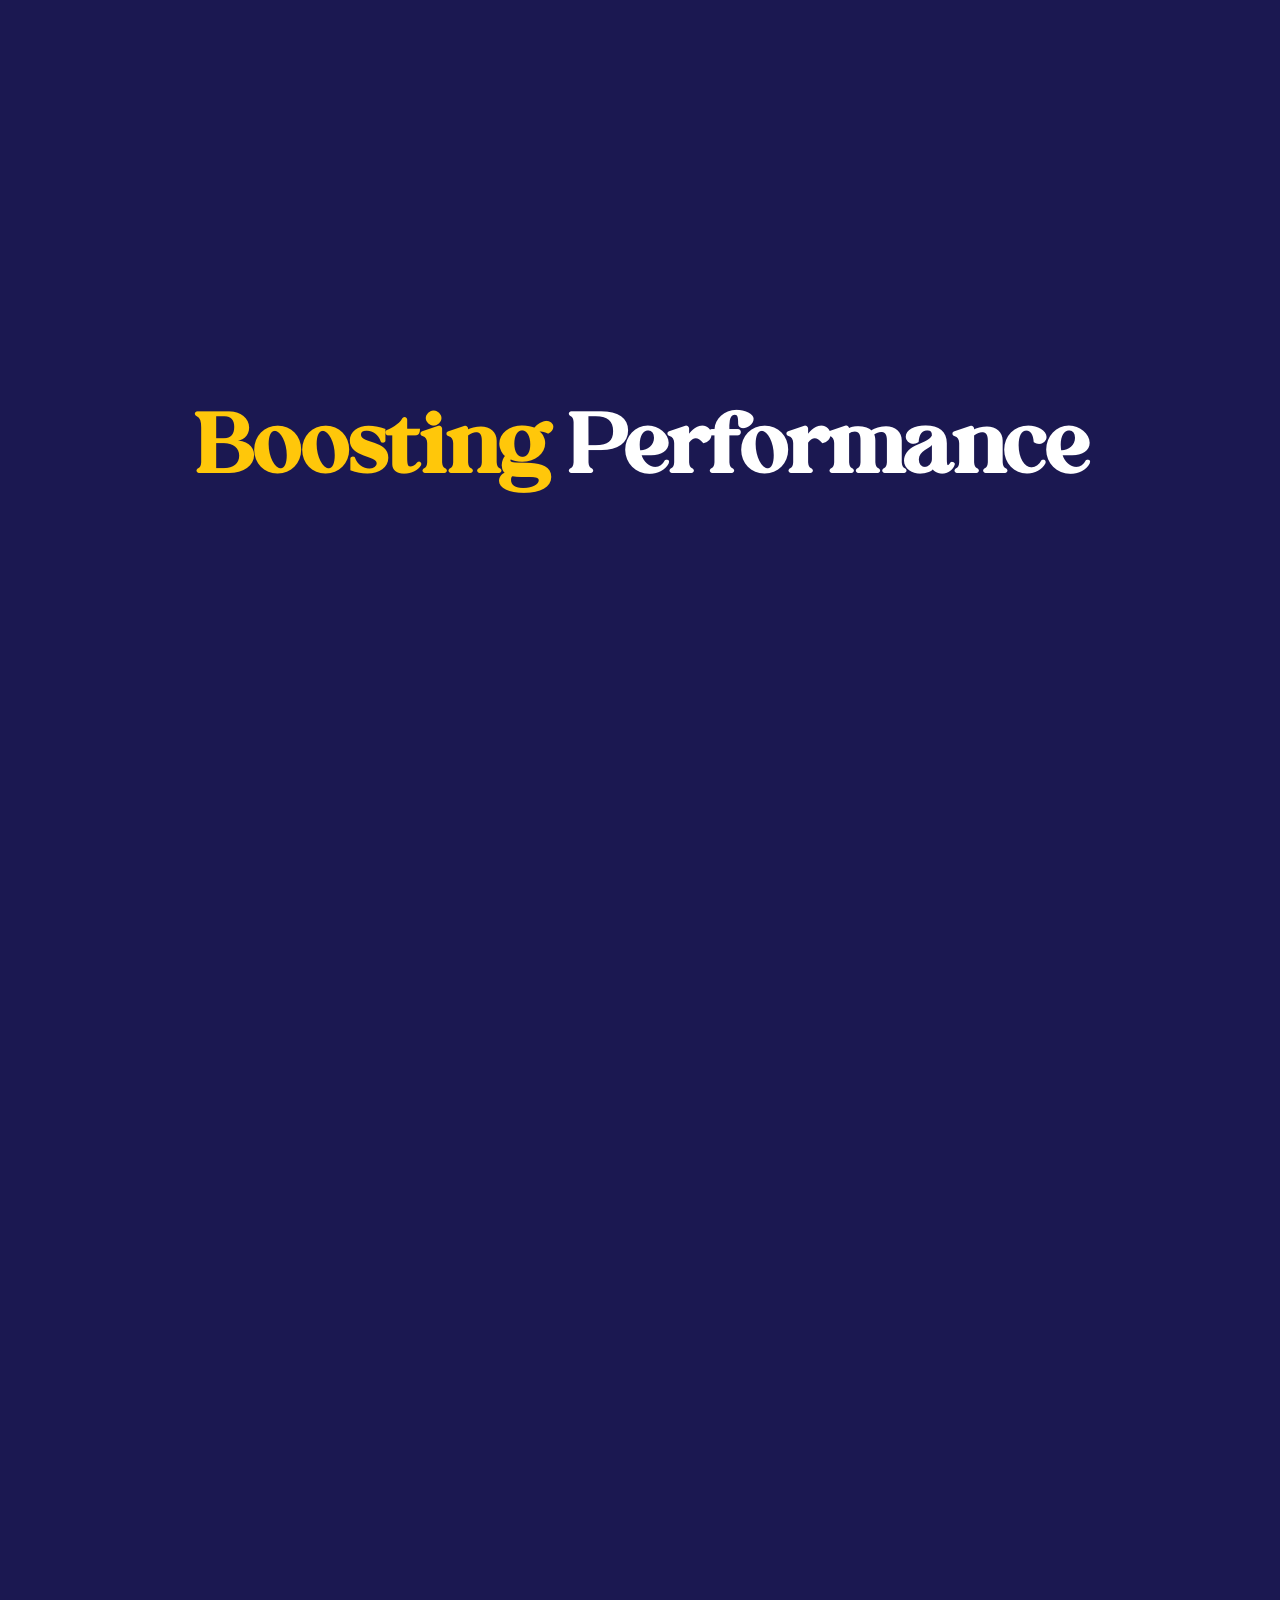
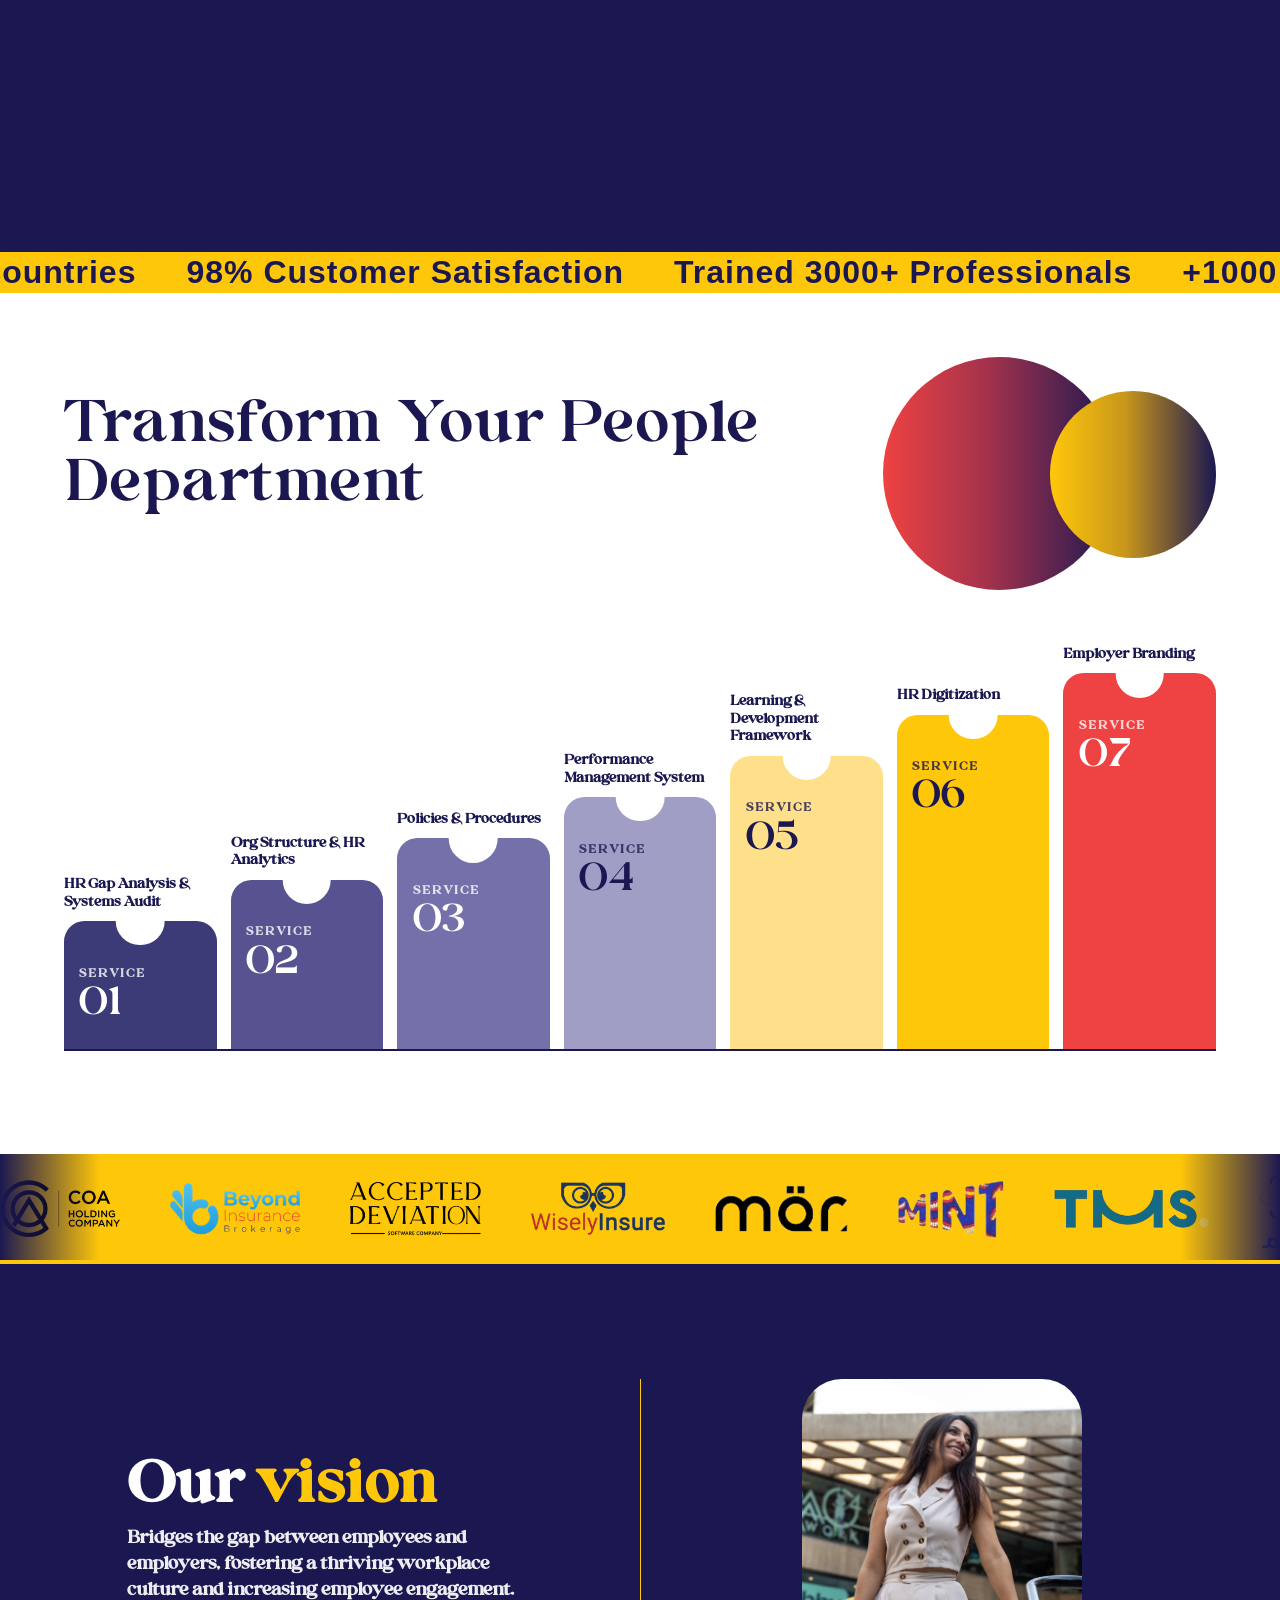
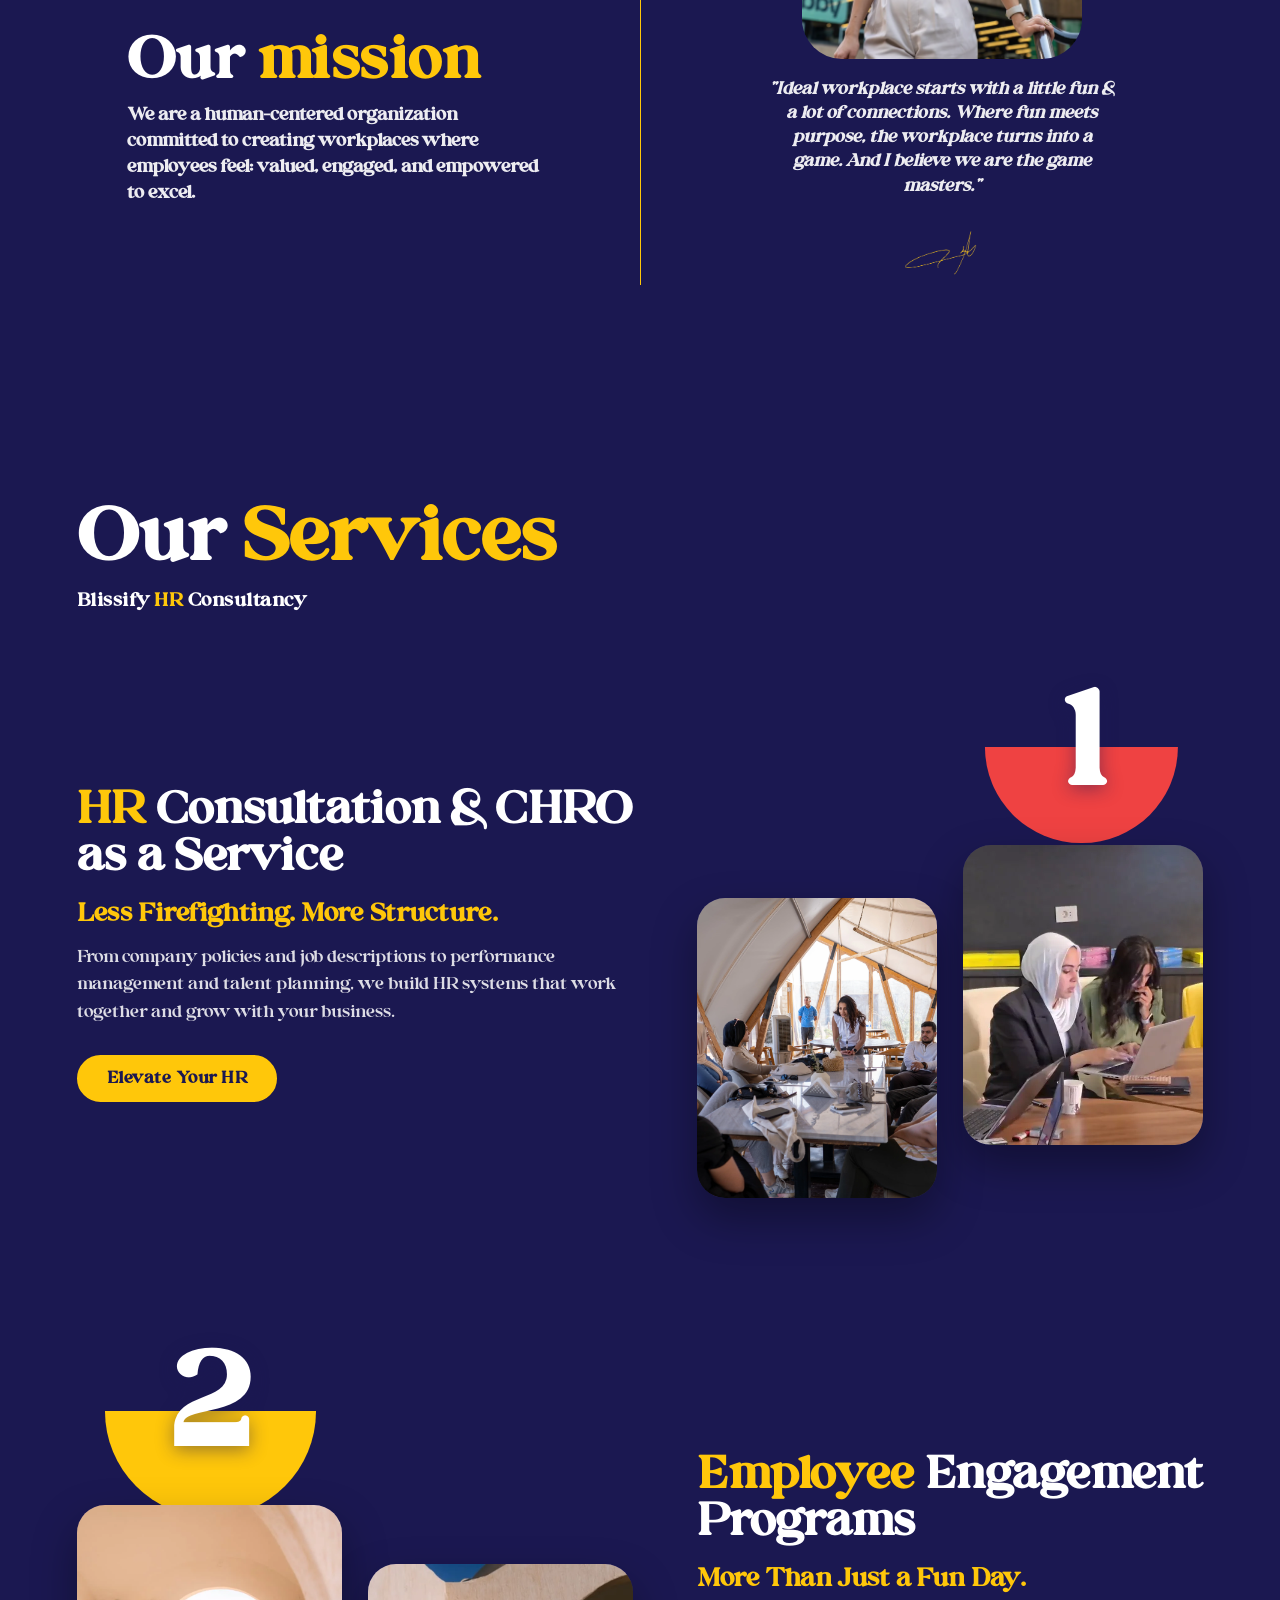
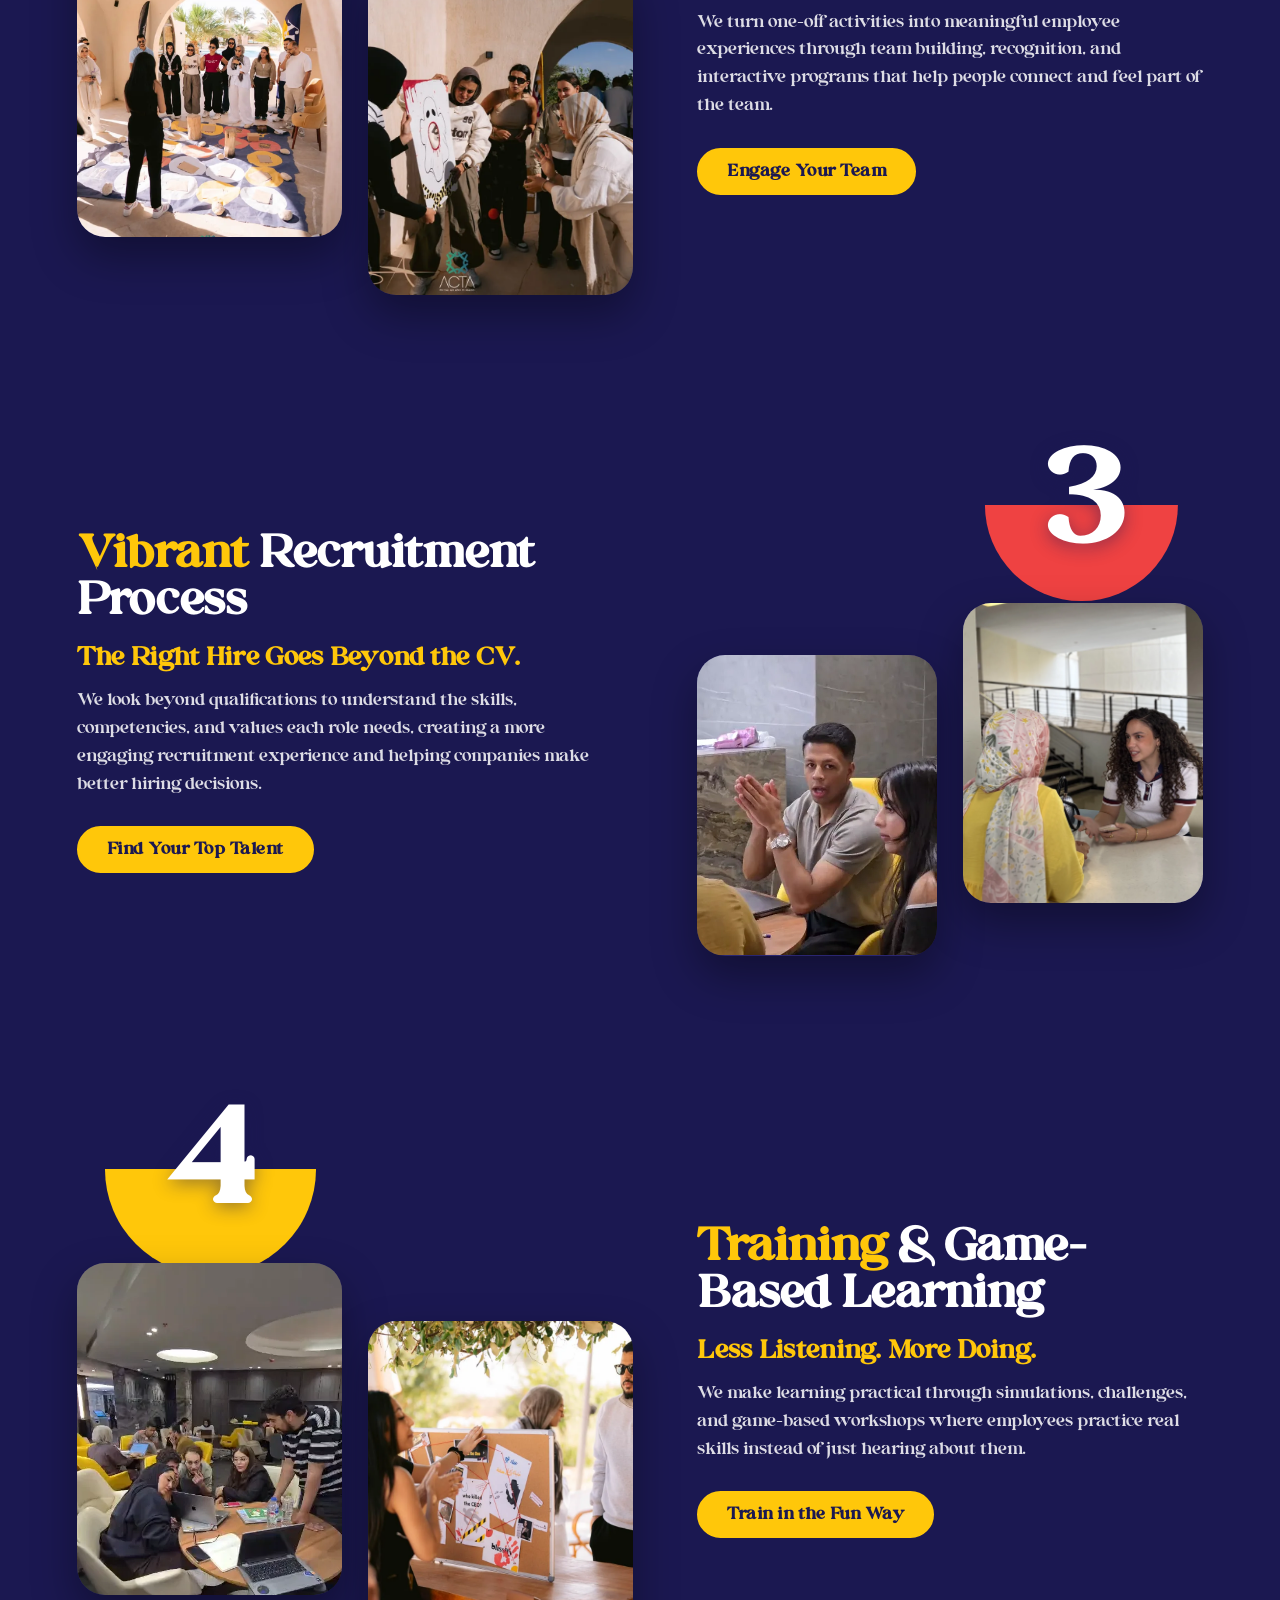
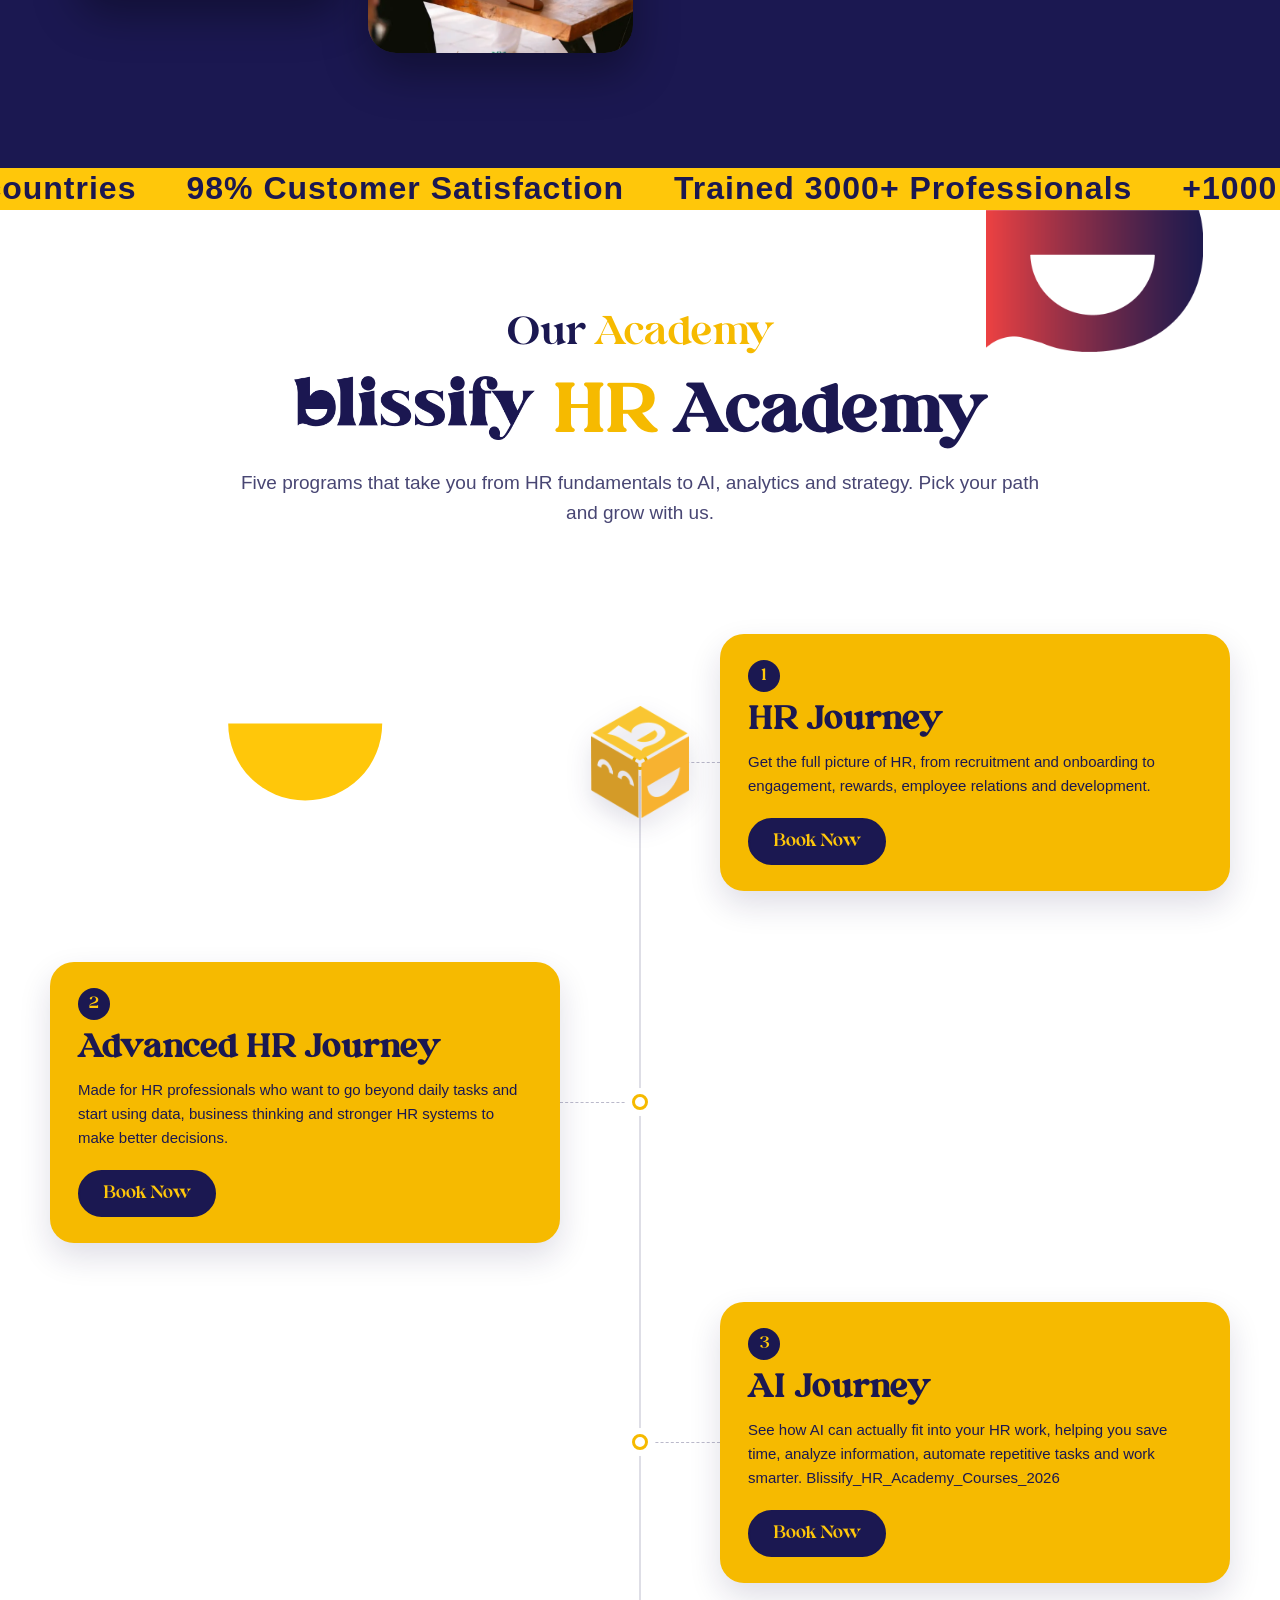
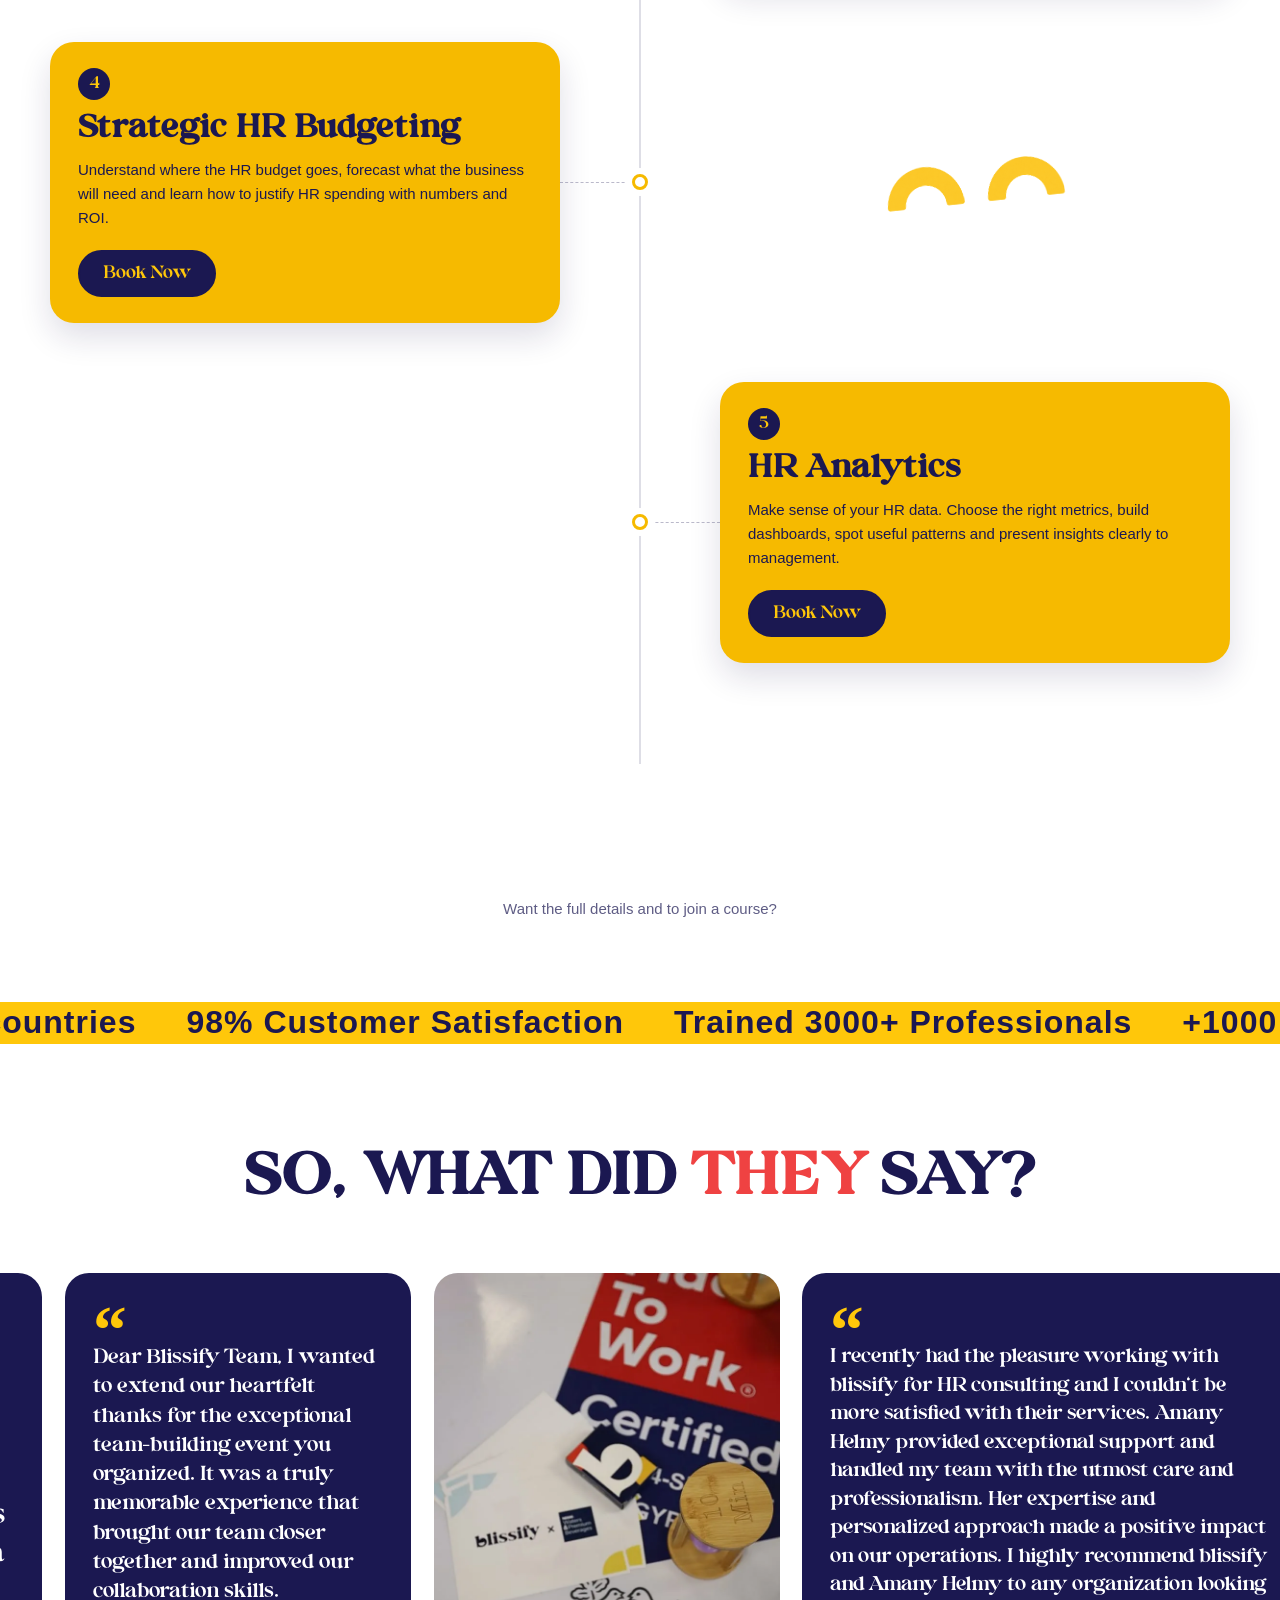
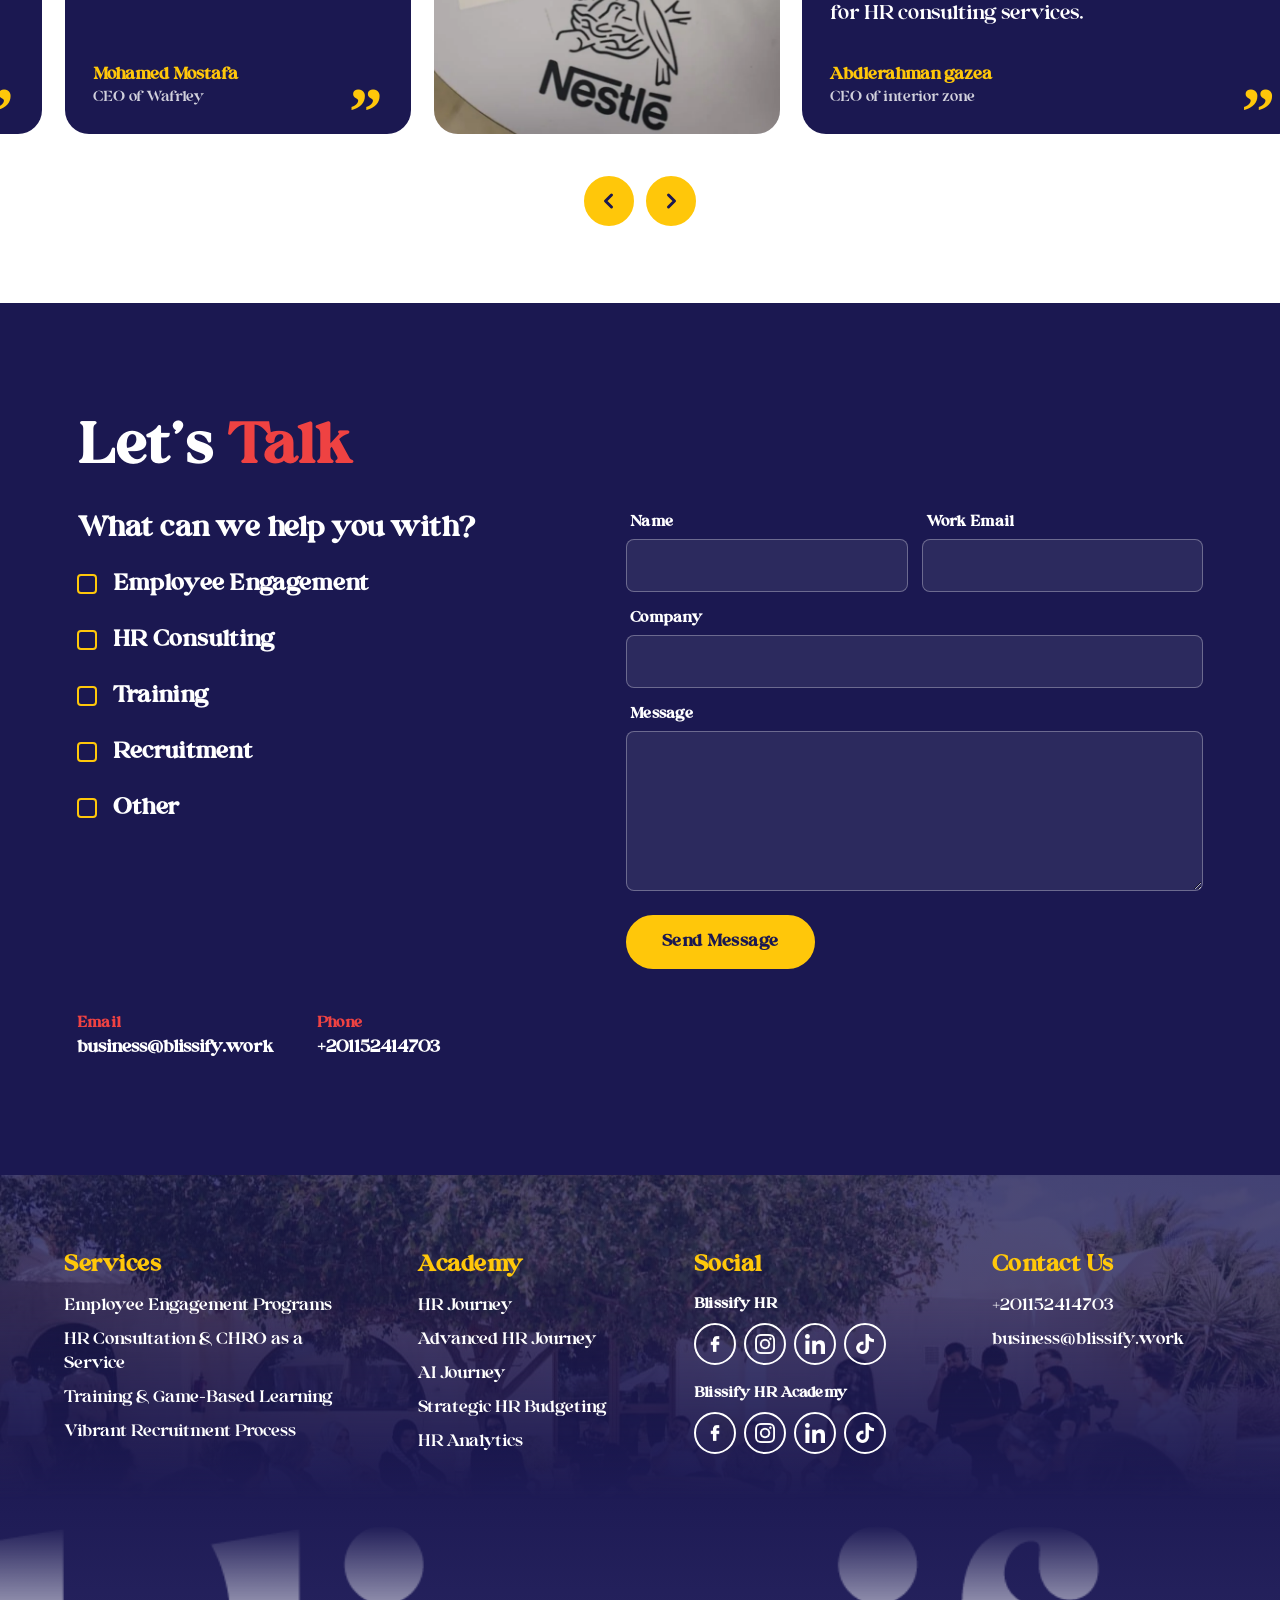
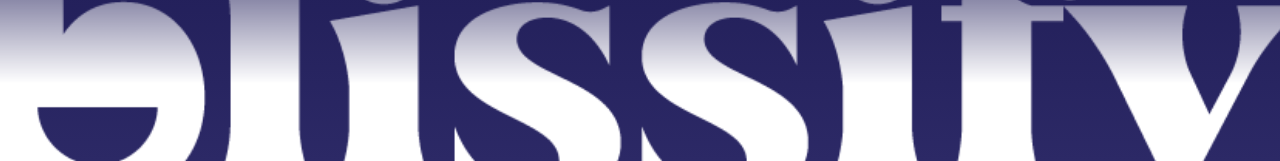
==== commit d4a728dc: "Rename phases section: new title, Service labels, HR Analytics, remove tags Co-Authored-By: Claude S" ====
--- a/index.html
+++ b/index.html
@@ -7901,35 +7901,35 @@
         <section class="ph" aria-labelledby="ph-title">
           <div class="ph__duo" aria-hidden="true"><span></span><span></span></div>
           <div class="ph__inner">
-            <h2 class="ph__title" id="ph-title">HR Transformation in Six Phases</h2>
+            <h2 class="ph__title" id="ph-title">Transform Your People Department</h2>
             <ol class="ph__steps">
               <li class="ph__step" style="--h:28%; --c:#3d3a78; --t:#fff;">
                 <p class="ph__name">HR Gap Analysis &amp; Systems Audit</p>
-                <div class="ph__bar"><span class="ph__label">Phase</span><span class="ph__num">01</span></div>
+                <div class="ph__bar"><span class="ph__label">Service</span><span class="ph__num">01</span></div>
               </li>
               <li class="ph__step" style="--h:37%; --c:#575391; --t:#fff;">
-                <p class="ph__name">Org Structure &amp; Job Analysis</p>
-                <div class="ph__bar"><span class="ph__label">Phase</span><span class="ph__num">02</span></div>
+                <p class="ph__name">Org Structure &amp; HR Analytics</p>
+                <div class="ph__bar"><span class="ph__label">Service</span><span class="ph__num">02</span></div>
               </li>
               <li class="ph__step" style="--h:46%; --c:#7470aa; --t:#fff;">
                 <p class="ph__name">Policies &amp; Procedures</p>
-                <div class="ph__bar"><span class="ph__label">Phase</span><span class="ph__num">03</span></div>
+                <div class="ph__bar"><span class="ph__label">Service</span><span class="ph__num">03</span></div>
               </li>
               <li class="ph__step" style="--h:55%; --c:#a19ec6; --t:#1b1851;">
                 <p class="ph__name">Performance Management System</p>
-                <div class="ph__bar"><span class="ph__label">Phase</span><span class="ph__num">04</span></div>
+                <div class="ph__bar"><span class="ph__label">Service</span><span class="ph__num">04</span></div>
               </li>
               <li class="ph__step" style="--h:64%; --c:#FFE08A; --t:#1b1851;">
                 <p class="ph__name">Learning &amp; Development Framework</p>
-                <div class="ph__bar"><span class="ph__label">Phase</span><span class="ph__num">05</span></div>
+                <div class="ph__bar"><span class="ph__label">Service</span><span class="ph__num">05</span></div>
               </li>
               <li class="ph__step" style="--h:73%; --c:#FFC70A; --t:#1b1851;">
-                <p class="ph__name">HR Digitization <span class="ph__tag">Recommended</span></p>
-                <div class="ph__bar"><span class="ph__label">Phase</span><span class="ph__num">06</span></div>
+                <p class="ph__name">HR Digitization</p>
+                <div class="ph__bar"><span class="ph__label">Service</span><span class="ph__num">06</span></div>
               </li>
               <li class="ph__step ph__step--opt" style="--h:82%; --c:#EF4242; --t:#fff;">
-                <p class="ph__name">Employer Branding <span class="ph__tag ph__tag--opt">Add-on</span></p>
-                <div class="ph__bar"><span class="ph__label">Phase</span><span class="ph__num">07</span></div>
+                <p class="ph__name">Employer Branding</p>
+                <div class="ph__bar"><span class="ph__label">Service</span><span class="ph__num">07</span></div>
               </li>
             </ol>
           </div>
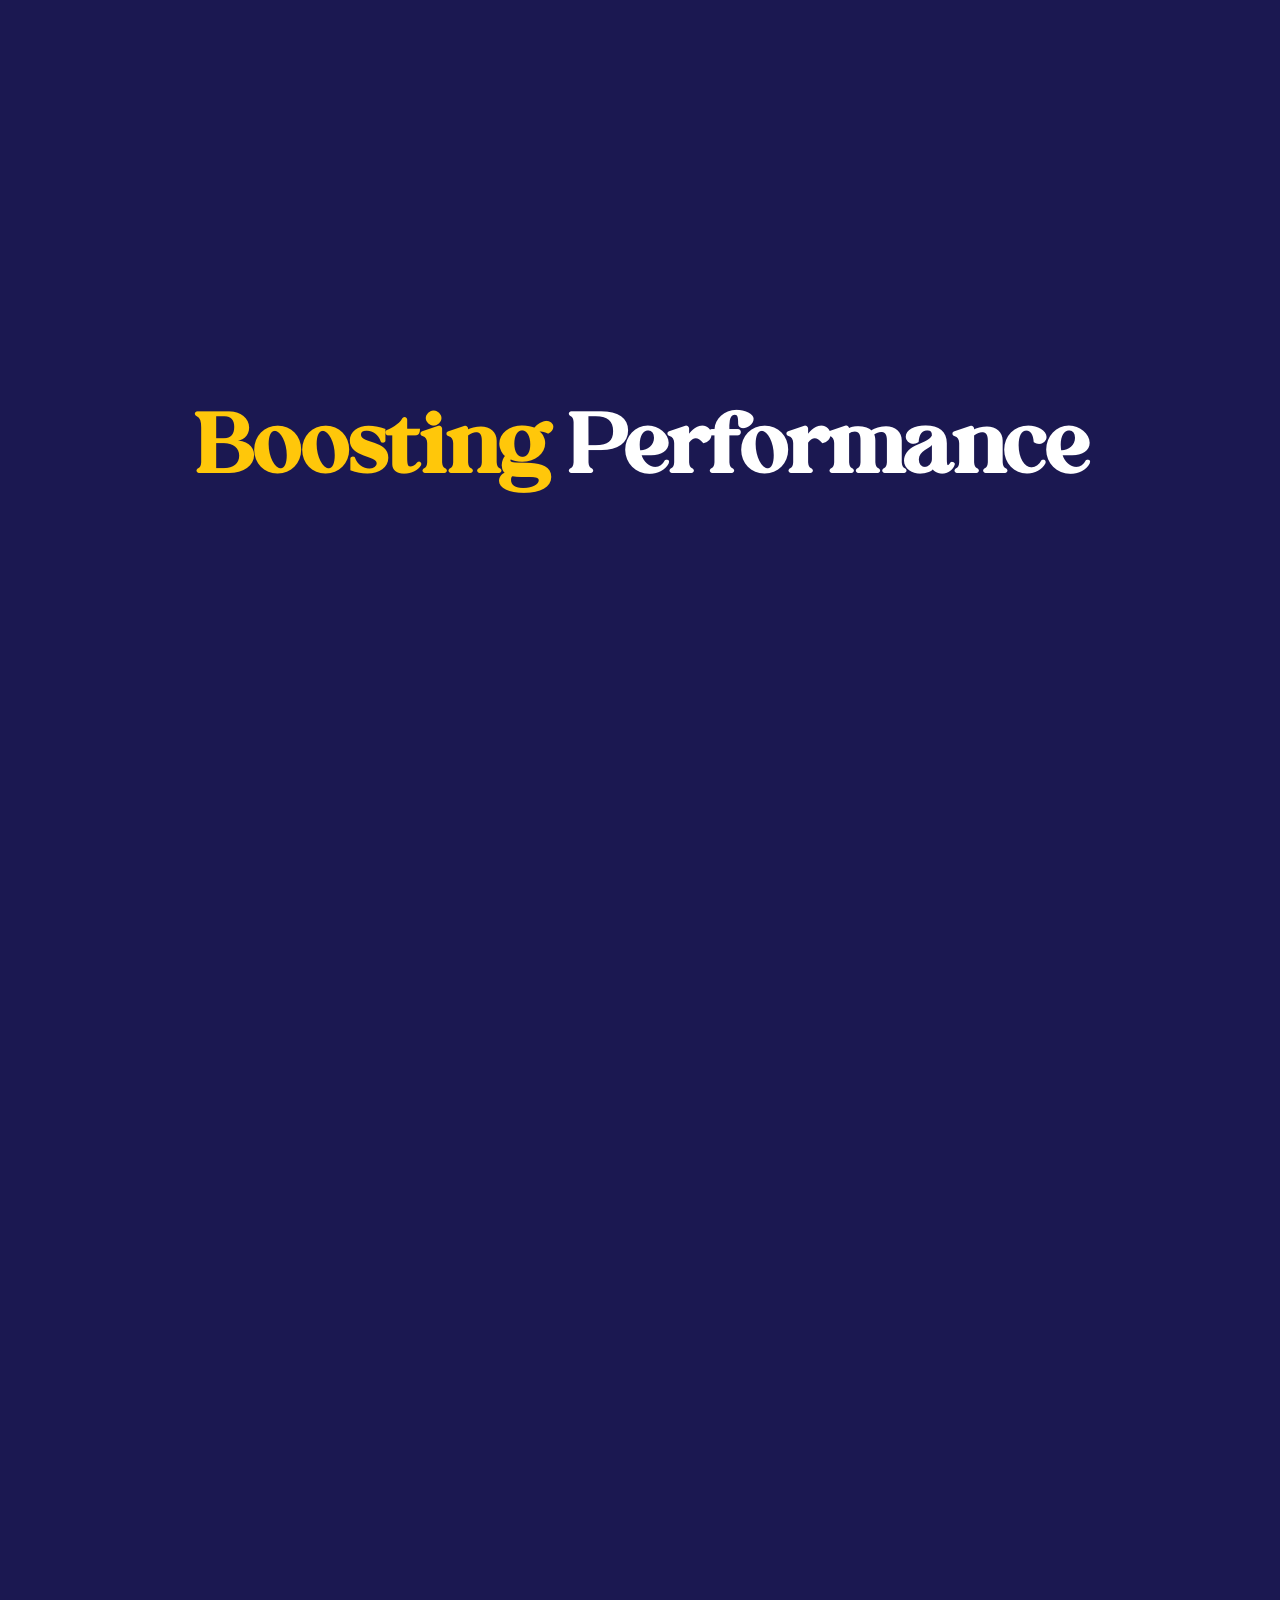
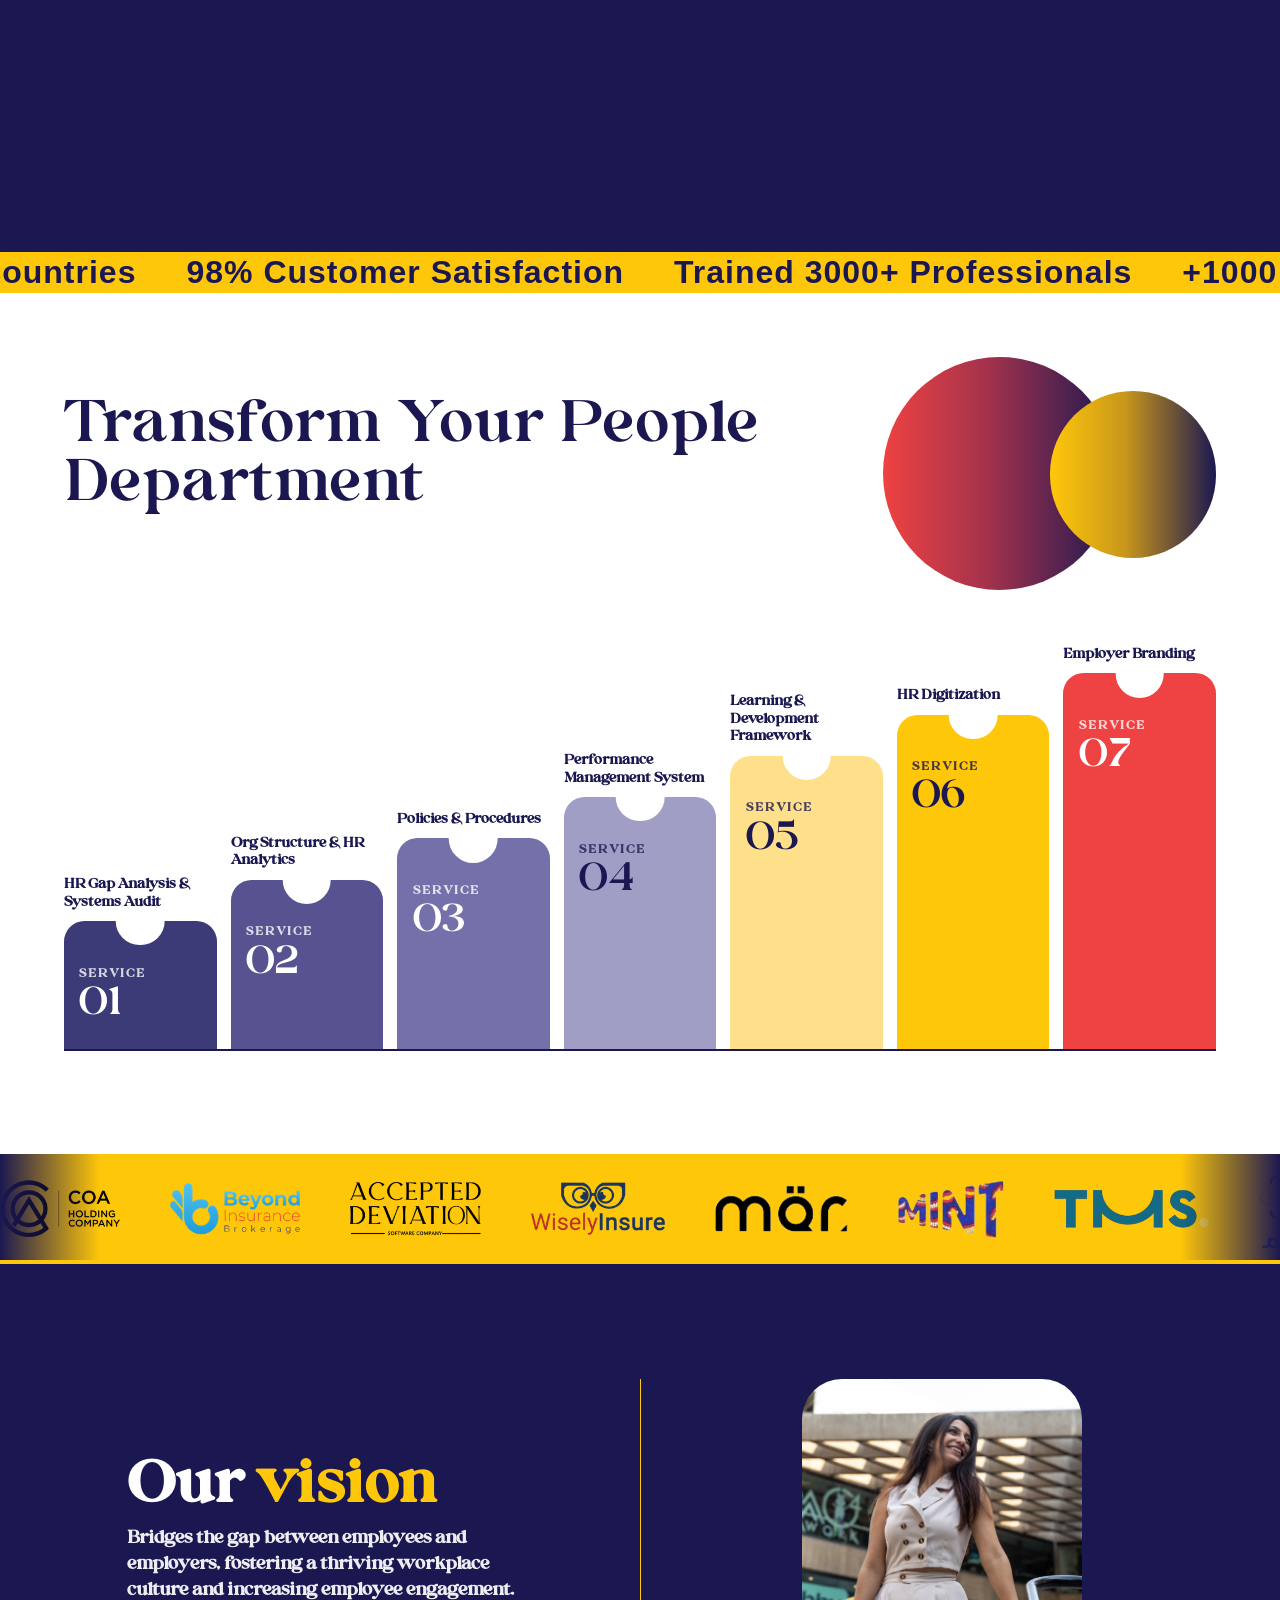
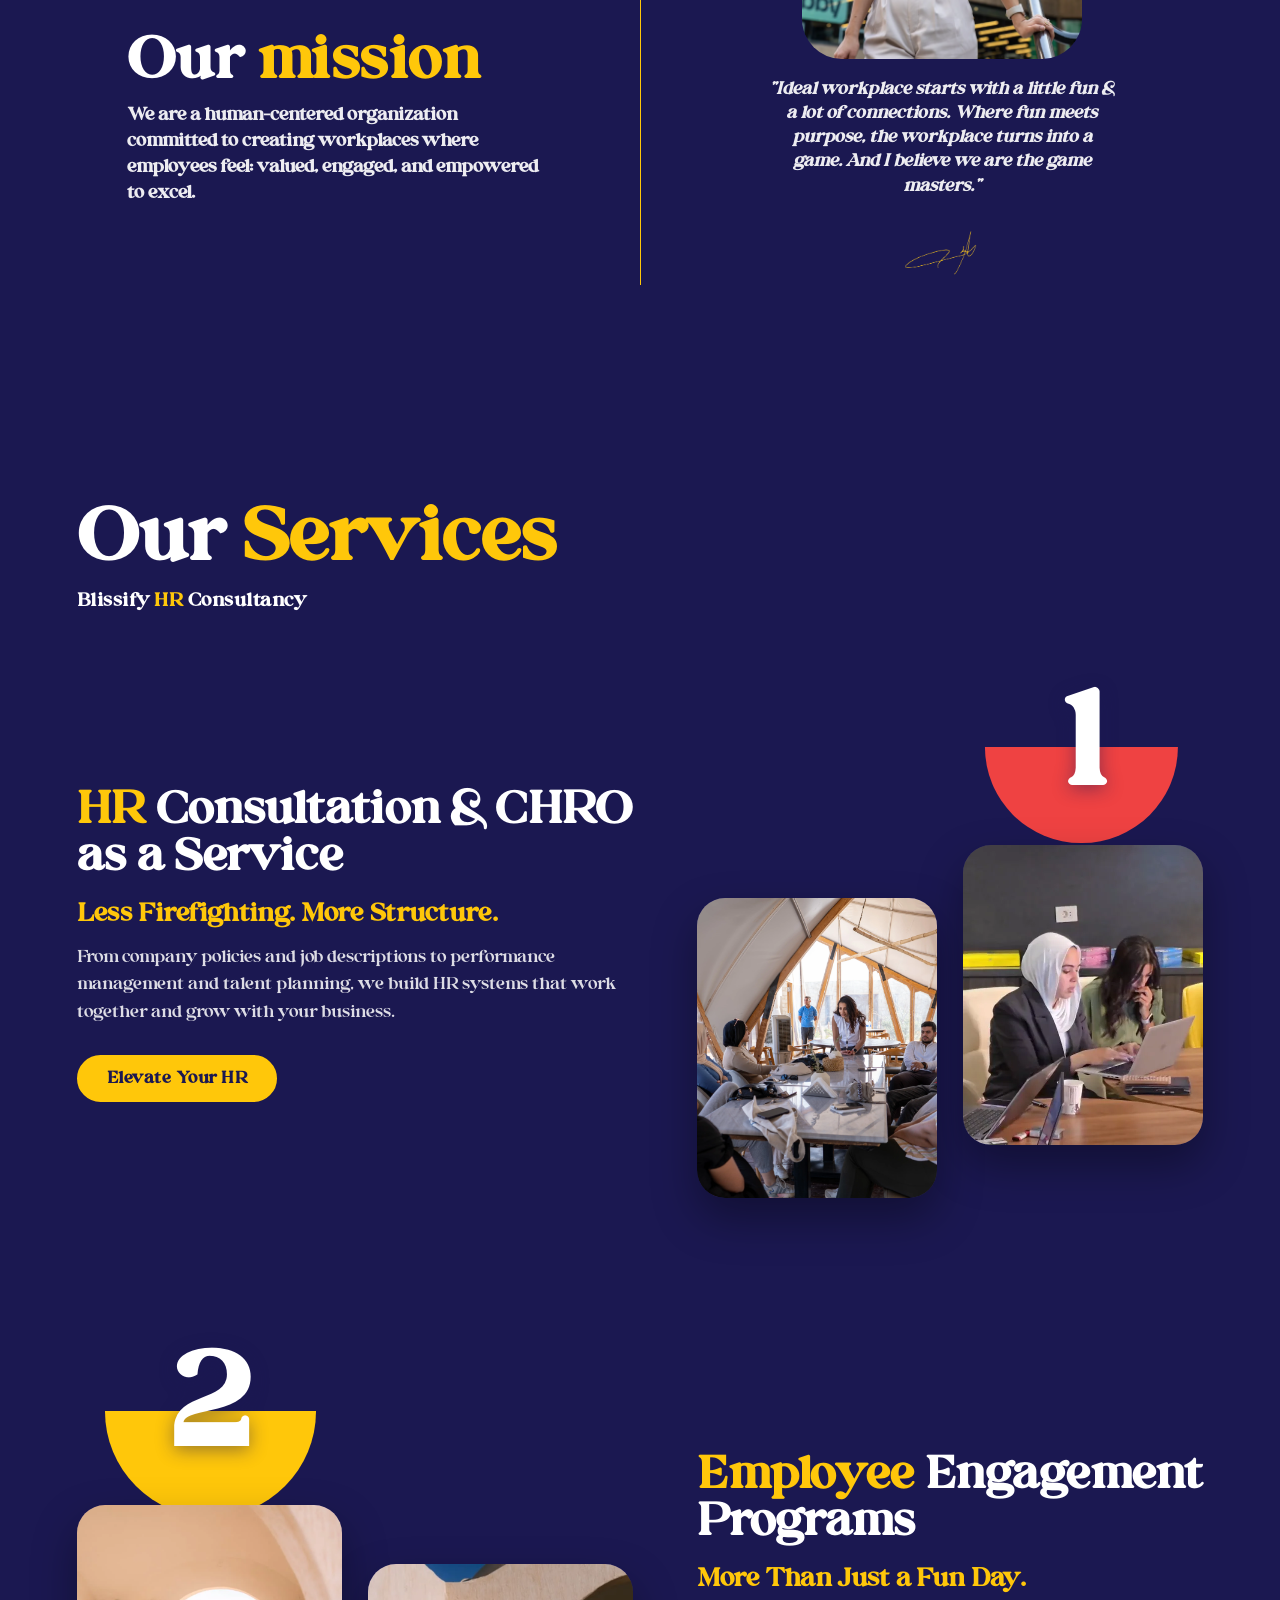
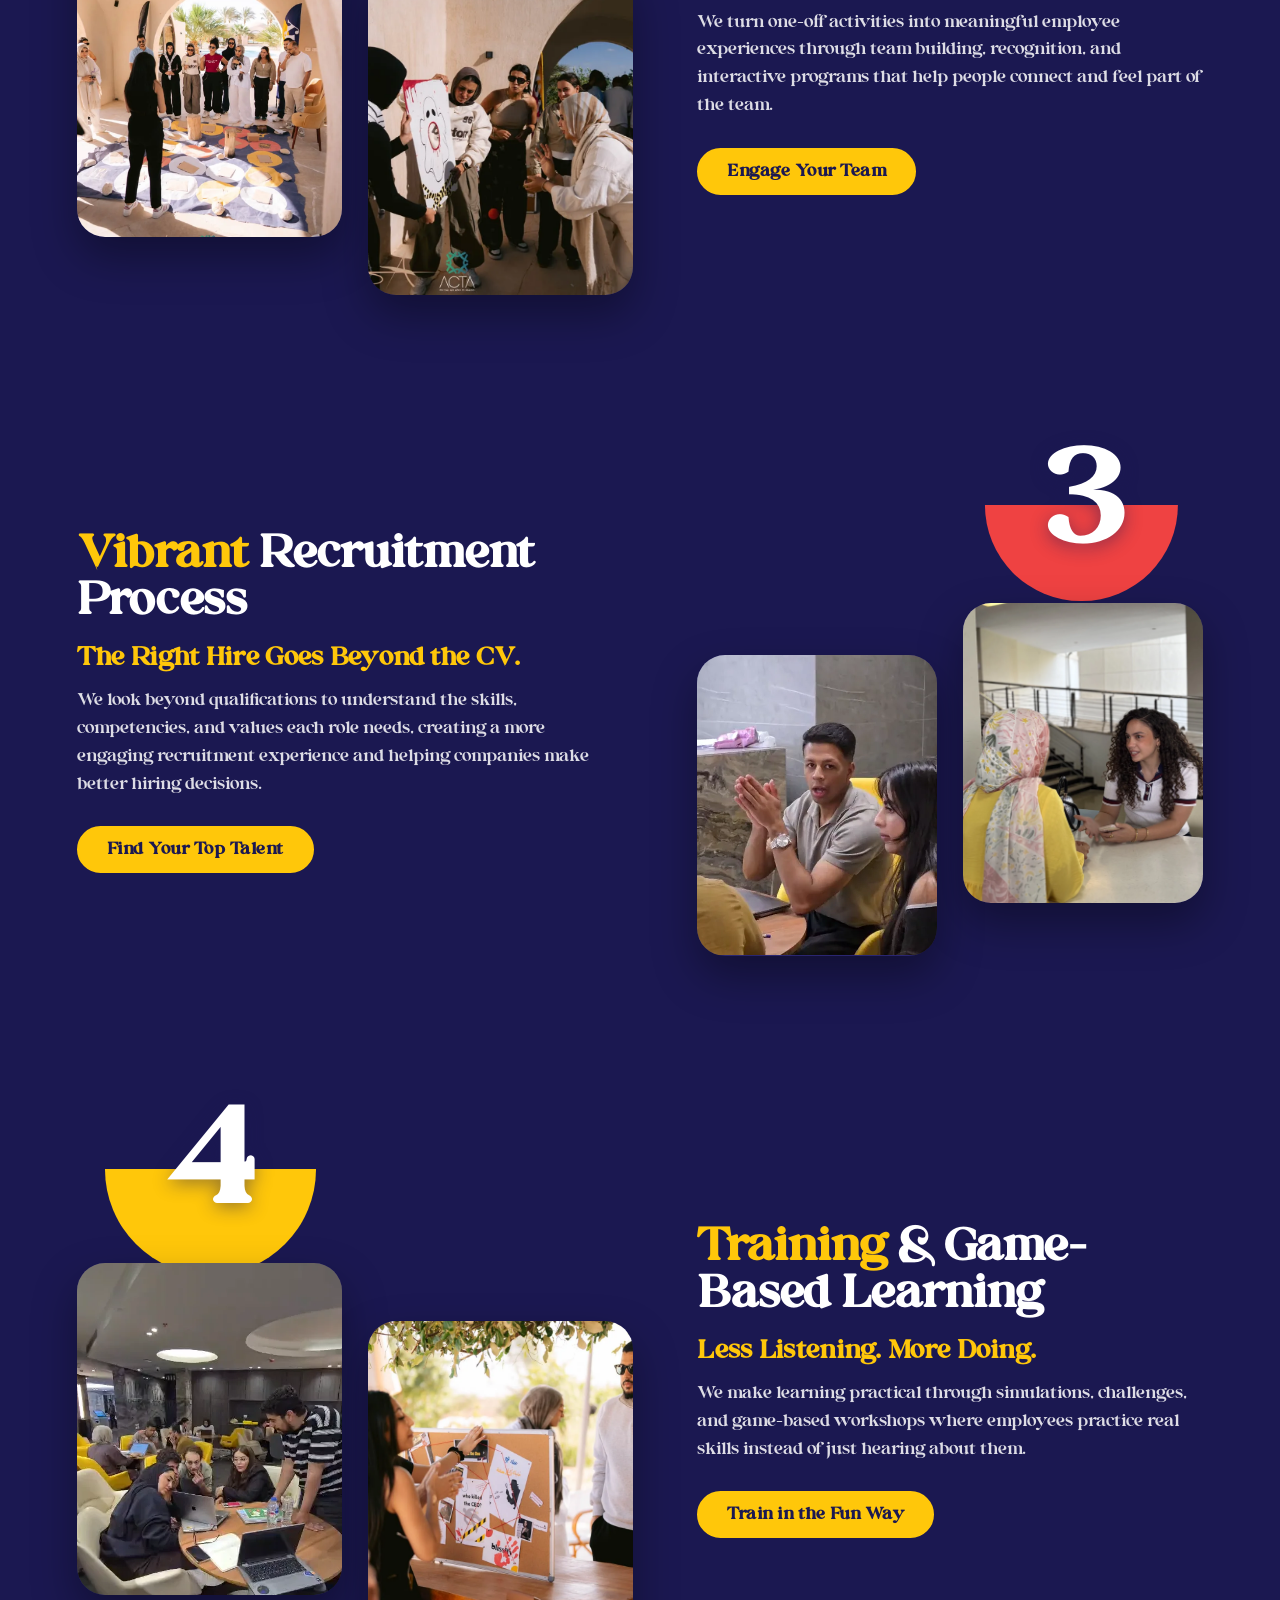
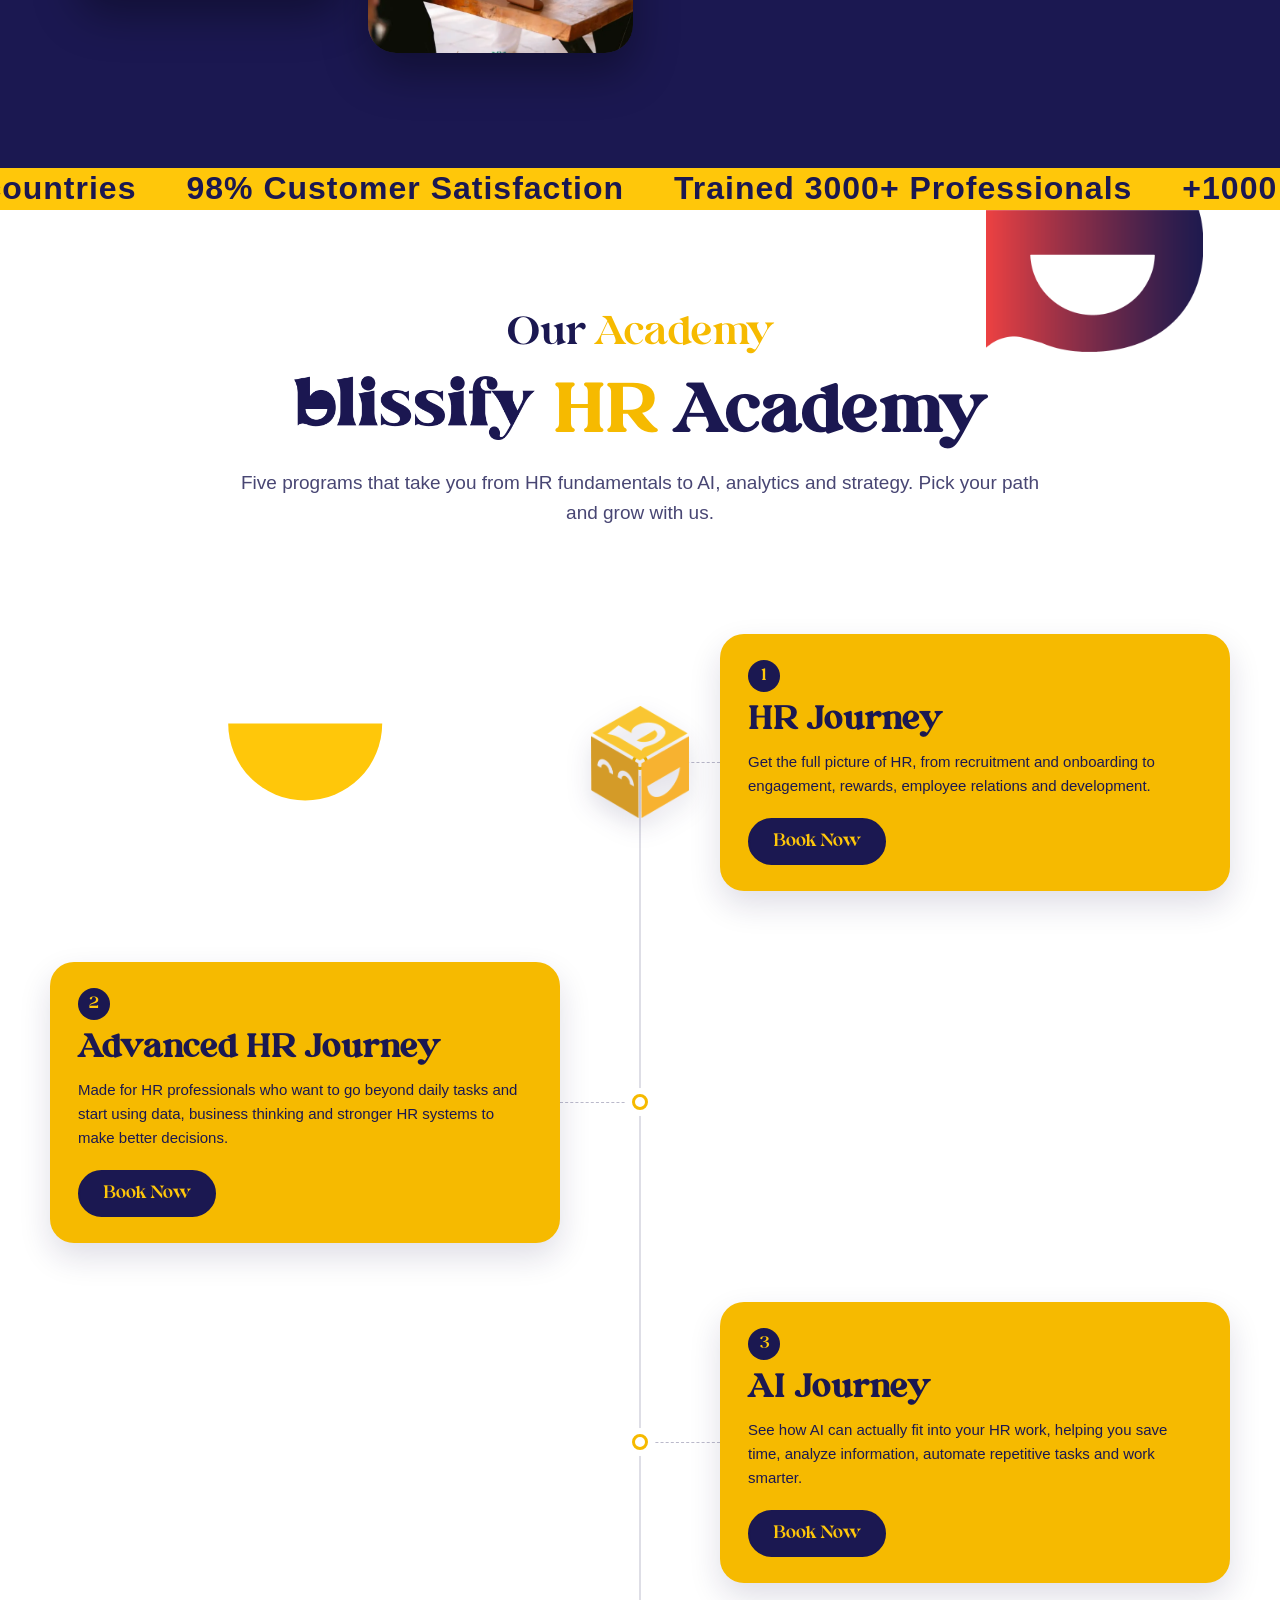
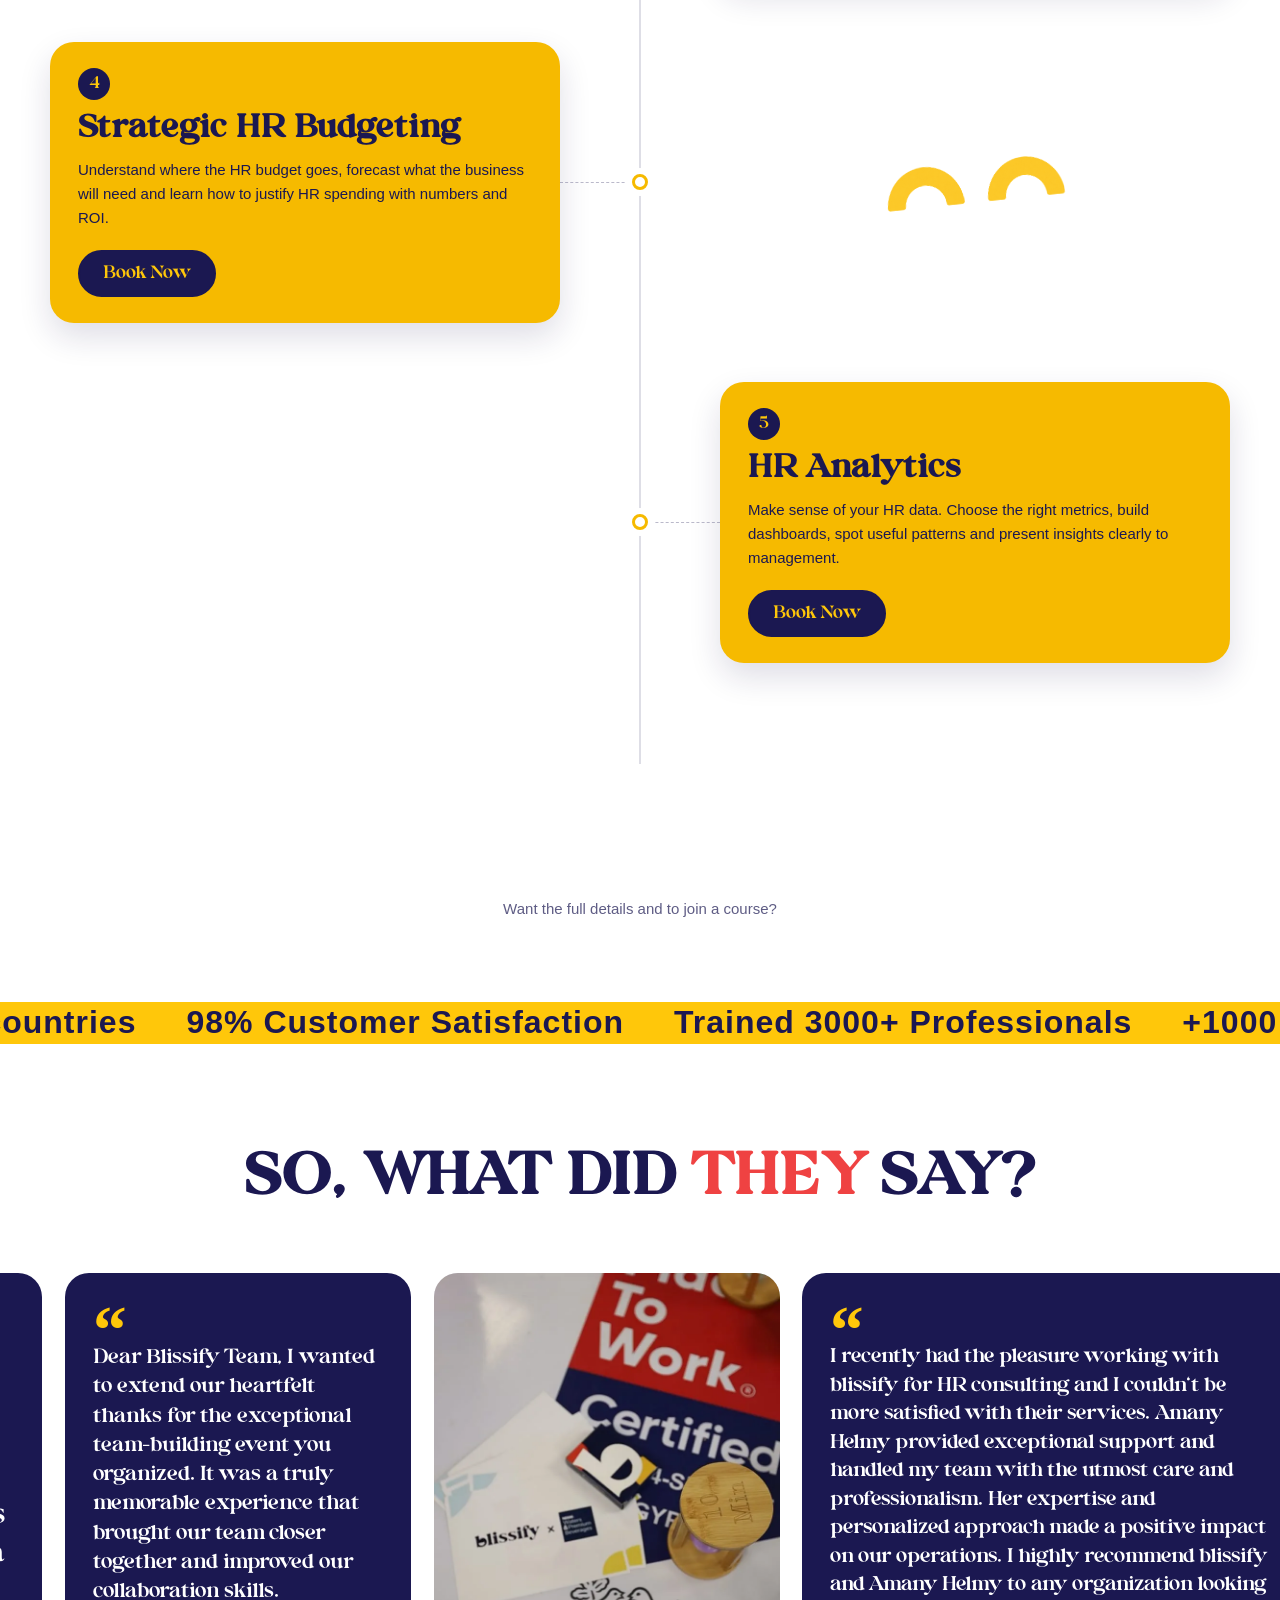
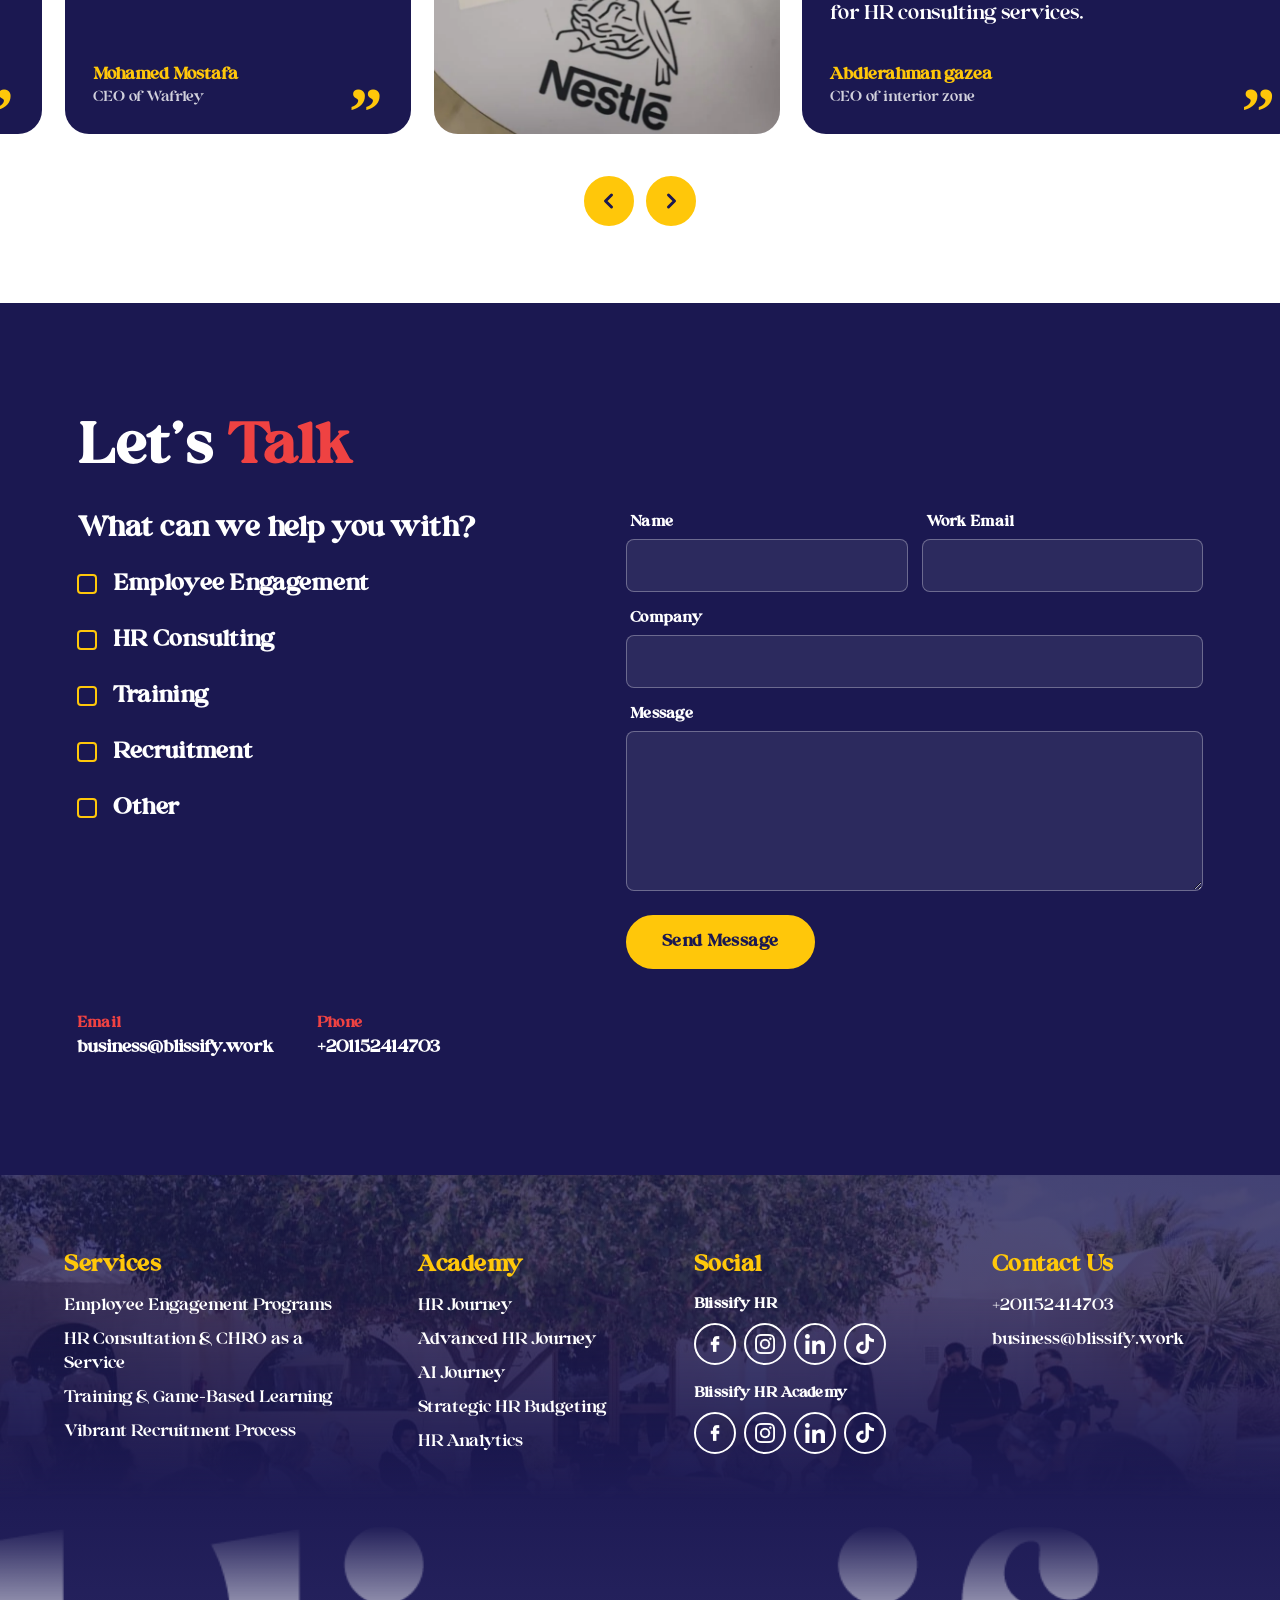
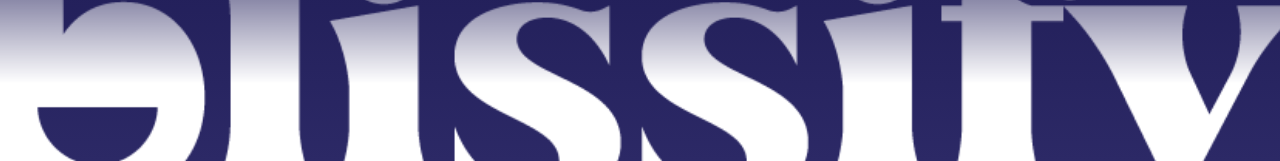
==== commit d2786392: "Phone layout round 2: hero mosaic, side-by-side vision, zigzag academy, smaller cards, tidy form and" ====
--- a/index.html
+++ b/index.html
@@ -9041,7 +9041,7 @@
 <div class="acad__journey"><div class="acad__rail" aria-hidden="true"><div class="acad__rail-fill"></div></div><div class="acad__steps">
 <div class="acad__step"><span class="acad__deco acad__deco--smile" aria-hidden="true"></span><article class="acad__course" aria-labelledby="acad-course-1"><span class="acad__num">1</span><h3 id="acad-course-1">HR Journey</h3><p>Get the full picture of HR, from recruitment and onboarding to engagement, rewards, employee relations and development.</p><a class="acad__book acad__course-book" href="https://docs.google.com/forms/d/e/1FAIpQLSfn81_RMctIK4GxU1XEvrixW-dxt9kWBFFdUnDTuFfHtu4msA/viewform" target="_blank" rel="noopener" data-academy-course="HR Journey" aria-label="Book HR Journey">Book Now</a></article><span class="acad__node" aria-hidden="true"></span></div>
 <div class="acad__step"><article class="acad__course" aria-labelledby="acad-course-2"><span class="acad__num">2</span><h3 id="acad-course-2">Advanced HR Journey</h3><p>Made for HR professionals who want to go beyond daily tasks and start using data, business thinking and stronger HR systems to make better decisions.</p><a class="acad__book acad__course-book" href="https://docs.google.com/forms/d/e/1FAIpQLSfn81_RMctIK4GxU1XEvrixW-dxt9kWBFFdUnDTuFfHtu4msA/viewform" target="_blank" rel="noopener" data-academy-course="Advanced HR Journey" aria-label="Book Advanced HR Journey">Book Now</a></article><span class="acad__node" aria-hidden="true"></span></div>
-<div class="acad__step"><article class="acad__course" aria-labelledby="acad-course-3"><span class="acad__num">3</span><h3 id="acad-course-3">AI Journey</h3><p>See how AI can actually fit into your HR work, helping you save time, analyze information, automate repetitive tasks and work smarter. Blissify_HR_Academy_Courses_2026</p><a class="acad__book acad__course-book" href="https://docs.google.com/forms/d/e/1FAIpQLSfn81_RMctIK4GxU1XEvrixW-dxt9kWBFFdUnDTuFfHtu4msA/viewform" target="_blank" rel="noopener" data-academy-course="AI Journey" aria-label="Book AI Journey">Book Now</a></article><span class="acad__node" aria-hidden="true"></span></div>
+<div class="acad__step"><article class="acad__course" aria-labelledby="acad-course-3"><span class="acad__num">3</span><h3 id="acad-course-3">AI Journey</h3><p>See how AI can actually fit into your HR work, helping you save time, analyze information, automate repetitive tasks and work smarter.</p><a class="acad__book acad__course-book" href="https://docs.google.com/forms/d/e/1FAIpQLSfn81_RMctIK4GxU1XEvrixW-dxt9kWBFFdUnDTuFfHtu4msA/viewform" target="_blank" rel="noopener" data-academy-course="AI Journey" aria-label="Book AI Journey">Book Now</a></article><span class="acad__node" aria-hidden="true"></span></div>
 <div class="acad__step"><span class="acad__deco acad__deco--eyes" aria-hidden="true"><img src="assets/logos/smile.png" alt=""></span><article class="acad__course" aria-labelledby="acad-course-4"><span class="acad__num">4</span><h3 id="acad-course-4">Strategic HR Budgeting</h3><p>Understand where the HR budget goes, forecast what the business will need and learn how to justify HR spending with numbers and ROI.</p><a class="acad__book acad__course-book" href="https://docs.google.com/forms/d/e/1FAIpQLSfn81_RMctIK4GxU1XEvrixW-dxt9kWBFFdUnDTuFfHtu4msA/viewform" target="_blank" rel="noopener" data-academy-course="Strategic HR Budgeting" aria-label="Book Strategic HR Budgeting">Book Now</a></article><span class="acad__node" aria-hidden="true"></span></div>
 <div class="acad__step"><article class="acad__course" aria-labelledby="acad-course-5"><span class="acad__num">5</span><h3 id="acad-course-5">HR Analytics</h3><p>Make sense of your HR data. Choose the right metrics, build dashboards, spot useful patterns and present insights clearly to management.</p><a class="acad__book acad__course-book" href="https://docs.google.com/forms/d/e/1FAIpQLSfn81_RMctIK4GxU1XEvrixW-dxt9kWBFFdUnDTuFfHtu4msA/viewform" target="_blank" rel="noopener" data-academy-course="HR Analytics" aria-label="Book HR Analytics">Book Now</a></article><span class="acad__node" aria-hidden="true"></span></div>
 </div><div class="acad__traveller" aria-hidden="true"><img class="acad__logo acad__cube-img" src="assets/logos/blissify%20model%20icon%20only(1).png" alt="" width="150" height="150" loading="eager"></div><div class="acad__finish"><a class="acad__book acad__final-book" href="https://docs.google.com/forms/d/e/1FAIpQLSfn81_RMctIK4GxU1XEvrixW-dxt9kWBFFdUnDTuFfHtu4msA/viewform" target="_blank" rel="noopener">Book Now</a><p class="acad__hint">Want the full details and to join a course?</p></div></div></section>
@@ -9526,7 +9526,7 @@
             var cards = track.querySelectorAll('.tst__card--quote');
             var i, q, lo, hi, mid, room, range = document.createRange();
             var root = parseFloat(getComputedStyle(document.documentElement).fontSize) || 16;
-            var cap = (window.innerWidth < 600 ? 1.75 : 1.95) * root;
+            var cap = (window.innerWidth < 600 ? 1.05 : 1.95) * root;
             var rooms = [];
             for (i = 0; i < cards.length; i++) {
               q = cards[i].querySelector('.tst__quote');
@@ -10468,26 +10468,90 @@
   .svc .svc__lead { margin-top: 6px; font-size: .8rem; line-height: 1.45; }
   .svc .svc__cta { margin-top: 12px; padding: 8px 18px; font-size: .82rem; border-width: 1.5px; }
 
-  /* ---- vision / mission ---- */
-  .vm__inner { padding: 36px 6% !important; }
-  .vm__line { margin: 18px auto !important; }
-  .vm .vm__title { margin-bottom: 4px !important; }
-  .vm__item + .vm__item { margin-top: 12px !important; }
-  .vm__title { font-size: 1.7rem !important; }
-  .vm__text { font-size: .85rem !important; line-height: 1.4 !important; margin-top: 4px !important; }
-  .vm__ceo-photo { width: min(100%, 150px) !important; border-radius: 24px !important; }
-  .vm blockquote.vm__quote { font-size: .85rem !important; margin-top: 10px !important; max-width: 19rem !important; }
-  .vm__sign { width: 80px !important; height: auto !important; }
-
-  /* ---- testimonials ---- */
-  .tst__title { font-size: 1.6rem !important; }
+  /* ---- hero: a photo mosaic made for a tall screen (no zoom, no crop of the team photo) ---- */
+  .hero_component { height: 100svh !important; }
+  .hero_images-layout {
+    transform: none !important;
+    grid-template-columns: 1fr 1fr !important;
+    grid-template-rows: 1.5fr 1fr 1fr !important;
+    grid-column-gap: 5px !important; grid-row-gap: 5px !important;
+  }
+  .hero_images-layout > .hero_image-wrapper { display: none !important; }
+  .hero_images-layout > .hero_image-wrapper:nth-child(1),
+  .hero_images-layout > .hero_image-wrapper:nth-child(2),
+  .hero_images-layout > .hero_image-wrapper:nth-child(5),
+  .hero_images-layout > .hero_image-wrapper:nth-child(8),
+  .hero_images-layout > .hero_image-wrapper:nth-child(9) { display: block !important; }
+  .hero_images-layout > .hero_image-wrapper:nth-child(5) { grid-column: 1 / -1 !important; order: -1; }
+  .hero_images-layout > .hero_image-wrapper:not(:nth-child(5)) { grid-column: auto !important; }
+  .hero_component .overlay { background: linear-gradient(to bottom, rgba(0,0,0,.2) 0%, rgba(0,0,0,.2) 38%, rgba(14,12,56,.88) 50%, rgba(14,12,56,.94) 100%) !important; }
+  .hero_images-layout .hero_image { border-radius: 0 !important; }
+  .hero_images-layout > .hero_image-wrapper:nth-child(5) .hero_image { object-position: 50% 12% !important; }
+
+  /* ---- vision / mission: side by side ---- */
+  .vm__inner { padding: 34px 5% !important; }
+  .vm__words { display: grid; grid-template-columns: 1fr 1fr; gap: 14px; text-align: center; }
+  .vm__item + .vm__item { margin-top: 0 !important; }
+  .vm .vm__title { font-size: 1.2rem !important; margin: 0 0 4px !important; }
+  .vm .vm__text { font-size: .7rem !important; line-height: 1.4 !important; }
+  .vm__line { margin: 16px auto !important; }
+  .vm__ceo-photo { width: min(100%, 140px) !important; border-radius: 22px !important; }
+  .vm blockquote.vm__quote { font-size: .8rem !important; margin-top: 8px !important; max-width: 19rem !important; }
+  .vm__sign { width: 70px !important; height: auto !important; margin-top: 4px !important; }
+
+  /* ---- academy: zigzag like the desktop, but small and close together ---- */
+  .acad { --acad-gutter: 30px; --acad-cube: 40px; padding: 48px 10px 40px; }
+  .acad .acad__step { grid-template-columns: minmax(0, 1fr) var(--acad-gutter) minmax(0, 1fr); min-height: 0; padding: 0; margin-bottom: -46px; }
+  .acad .acad__step:nth-child(odd) .acad__course { grid-column: 3; }
+  .acad .acad__step:nth-child(even) .acad__course { grid-column: 1; }
+  .acad .acad__step:nth-child(odd) .acad__course,
+  .acad .acad__step:nth-child(even) .acad__course { padding: 12px 11px; border-radius: 14px; }
+  .acad .acad__step:nth-child(odd) .acad__course::before { right: 100%; left: auto; }
+  .acad .acad__step:nth-child(even) .acad__course::before { left: 100%; right: auto; }
+  .acad .acad__step .acad__course::before { width: calc(var(--acad-gutter) / 2); }
+  .acad .acad__node { grid-column: 2; width: 10px; height: 10px; border-width: 2px; box-shadow: 0 0 0 3px #fff; }
+  .acad .acad__rail, .acad .acad__traveller { left: 50%; }
+  .acad .acad__course h3 { font-size: 14px; margin-bottom: 6px; }
+  .acad .acad__course p { font-size: 10.5px; line-height: 1.45; }
+  .acad .acad__num { width: 20px; height: 20px; font-size: 11px; margin-bottom: 6px; }
+  .acad .acad__course-book { min-height: 30px; padding: 6px 12px; margin-top: 9px; font-size: 11px; }
+  .acad__head { margin-bottom: 22px; }
+  .acad__tagline { font-size: 18px !important; margin-bottom: 8px !important; }
+  .acad__title { font-size: 24px !important; margin-bottom: 8px !important; }
+  .acad .acad__lead { font-size: 12px !important; }
+
+  /* ---- testimonials: smaller cards ---- */
+  .tst { --tst-card: 68vw; }
+  .tst__title { font-size: 1.4rem !important; }
+  .tst .tst__card--quote { padding: 16px 16px 18px; }
+  .tst blockquote.tst__quote { font-size: .78rem; }
+  .tst blockquote.tst__quote--m { font-size: .85rem; }
+  .tst blockquote.tst__quote--s { font-size: .98rem; }
+  .tst .tst__card { border-radius: 18px; }
 
   /* ---- contact form ---- */
-  .talk__title { font-size: 1.9rem !important; }
-  .talk input, .talk textarea, .talk select { font-size: .9rem !important; }
-
-  /* ---- footer ---- */
-  .ft__cols { padding-top: 34px !important; padding-bottom: 18px !important; }
+  .talk__form { padding: 24px 16px 110px !important; }
+  .talk__title { font-size: 1.7rem !important; }
+  .talk__legend { font-size: .9rem !important; }
+  .talk__tiles { display: grid !important; grid-template-columns: 1fr 1fr; gap: 8px !important; }
+  .talk__tile-box { min-height: 42px !important; padding: 7px 10px !important; border-radius: 12px !important; gap: 8px !important; }
+  .talk__tile-name { font-size: .8rem !important; }
+  .talk__tile-mark { width: 15px !important; height: 15px !important; border-width: 2px !important; border-radius: 5px !important; }
+  .talk__fields { grid-template-columns: 1fr 1fr !important; gap: 10px 8px !important; }
+  .talk .talk__label { font-size: .72rem; margin-bottom: 3px; }
+  .talk__input { padding: 9px 14px; font-size: .85rem; }
+  textarea.talk__input { min-height: 84px; }
+  .talk__send { padding: 10px 24px; font-size: .9rem; margin-top: 2px; }
+  .talk__direct { padding: 14px 16px 16px; gap: 8px 22px; margin-top: 16px; }
+  .talk__direct a { font-size: .85rem; }
+
+  /* ---- footer: two columns ---- */
+  .ft__cols { grid-template-columns: 1fr 1fr !important; gap: 22px 14px !important; padding-top: 34px !important; padding-bottom: 18px !important; }
+  .ft__head { font-size: 1rem !important; }
+  .ft__list a, .ft__list li { font-size: .78rem !important; }
+  .ft__sub { font-size: .75rem !important; }
+  .ft__ico { width: 32px !important; height: 32px !important; }
+
 }
 </style>
 </body>
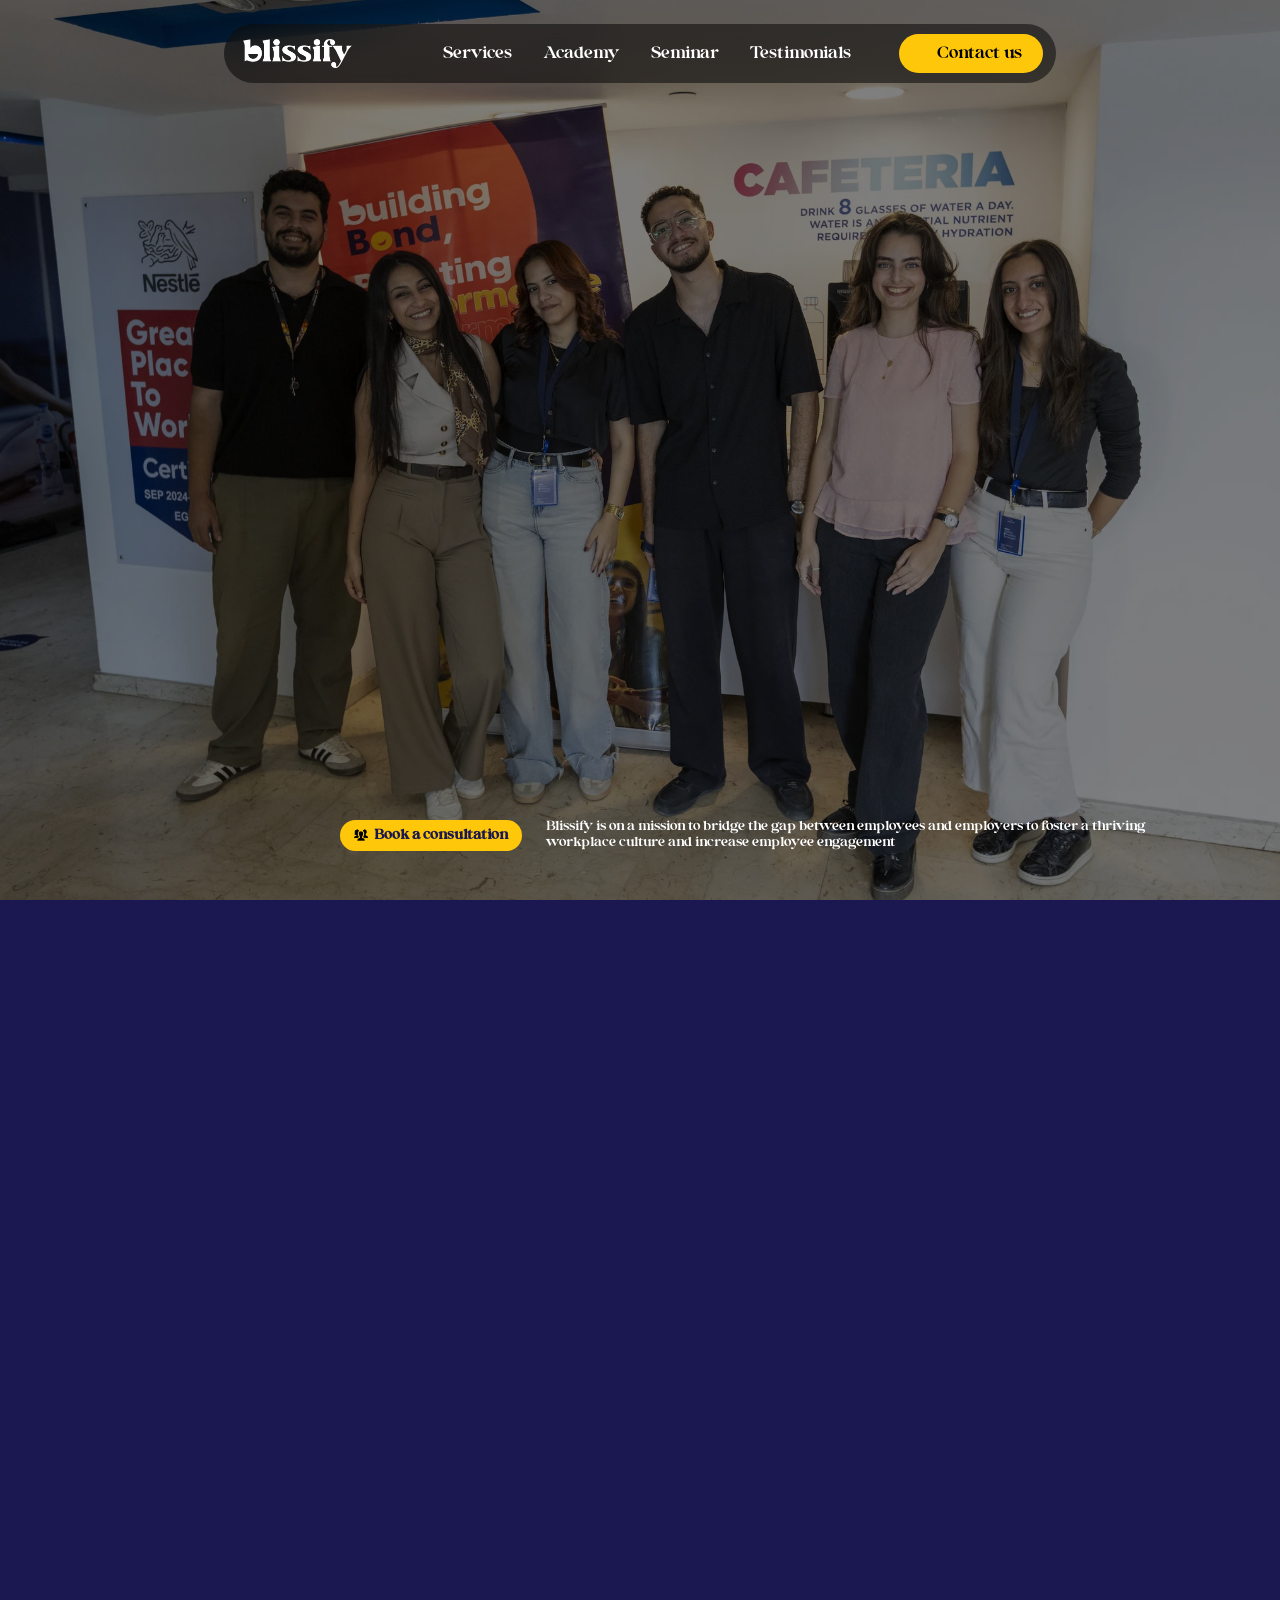
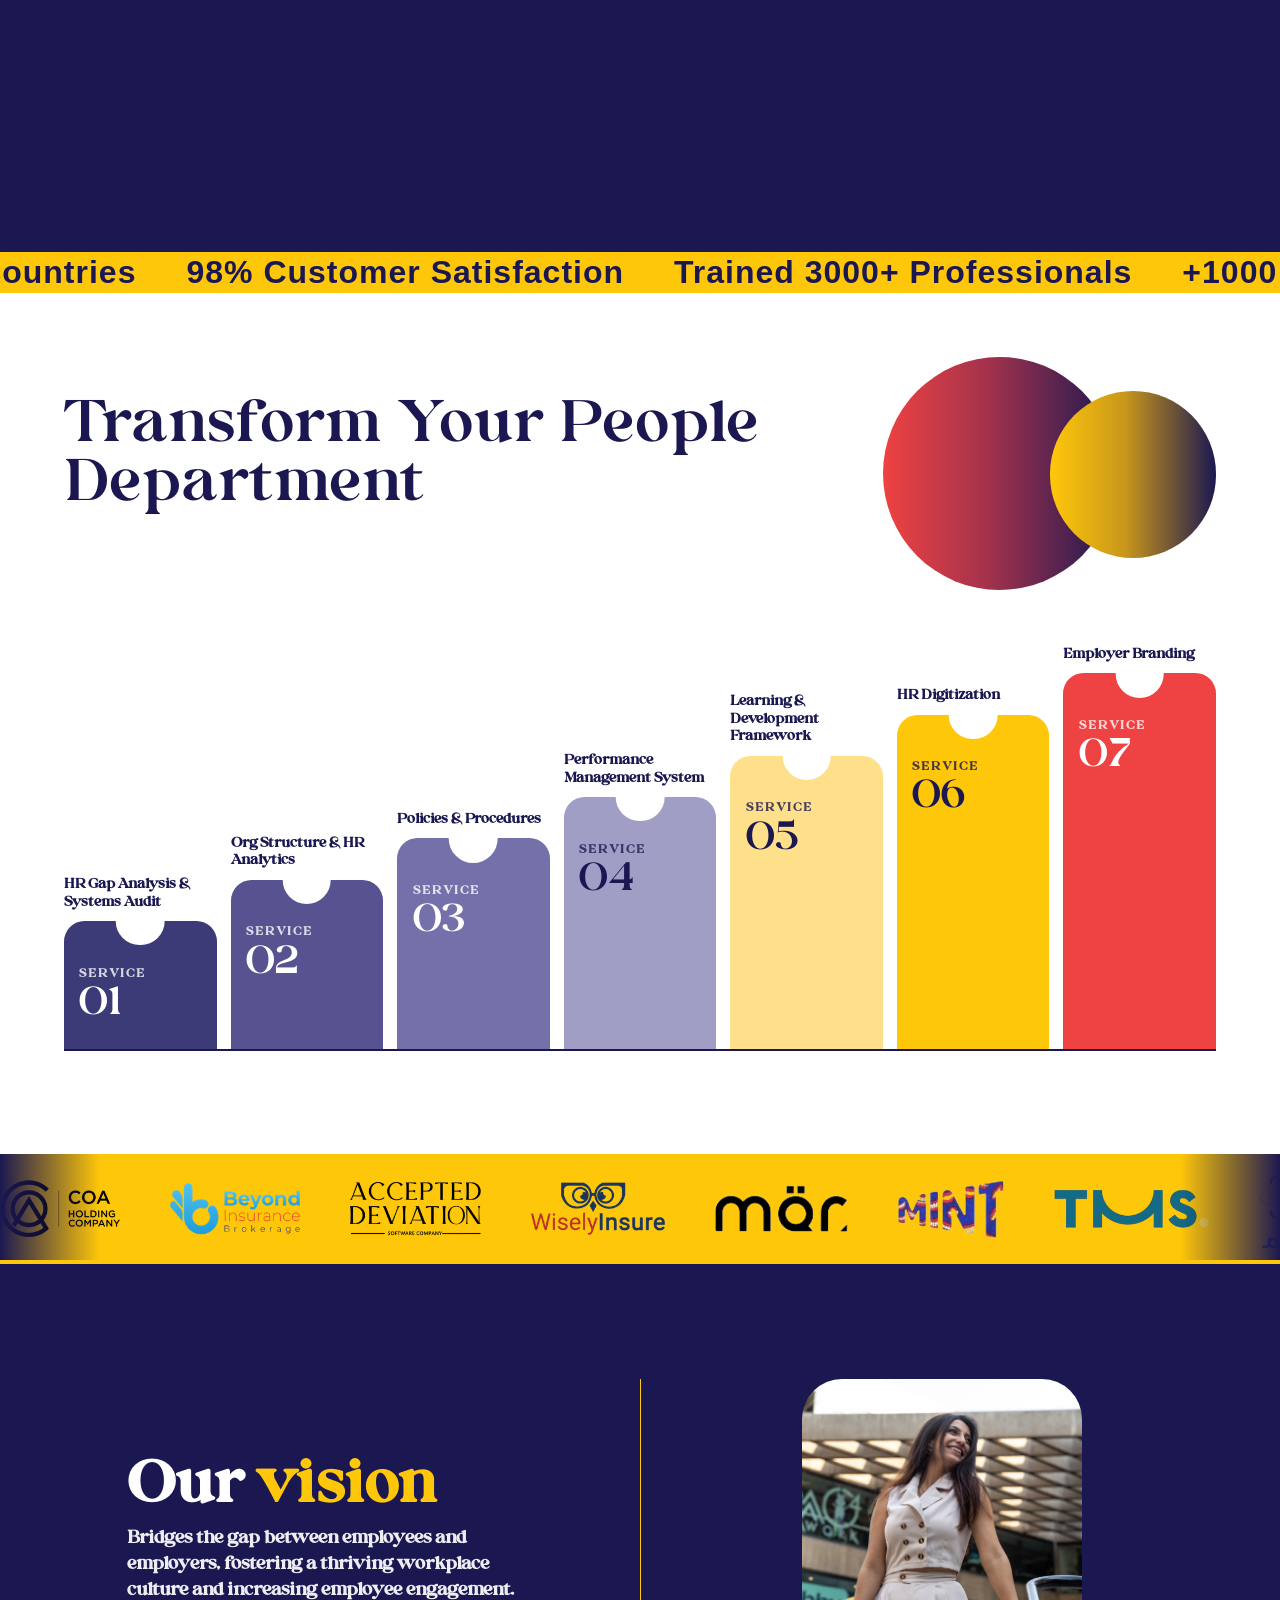
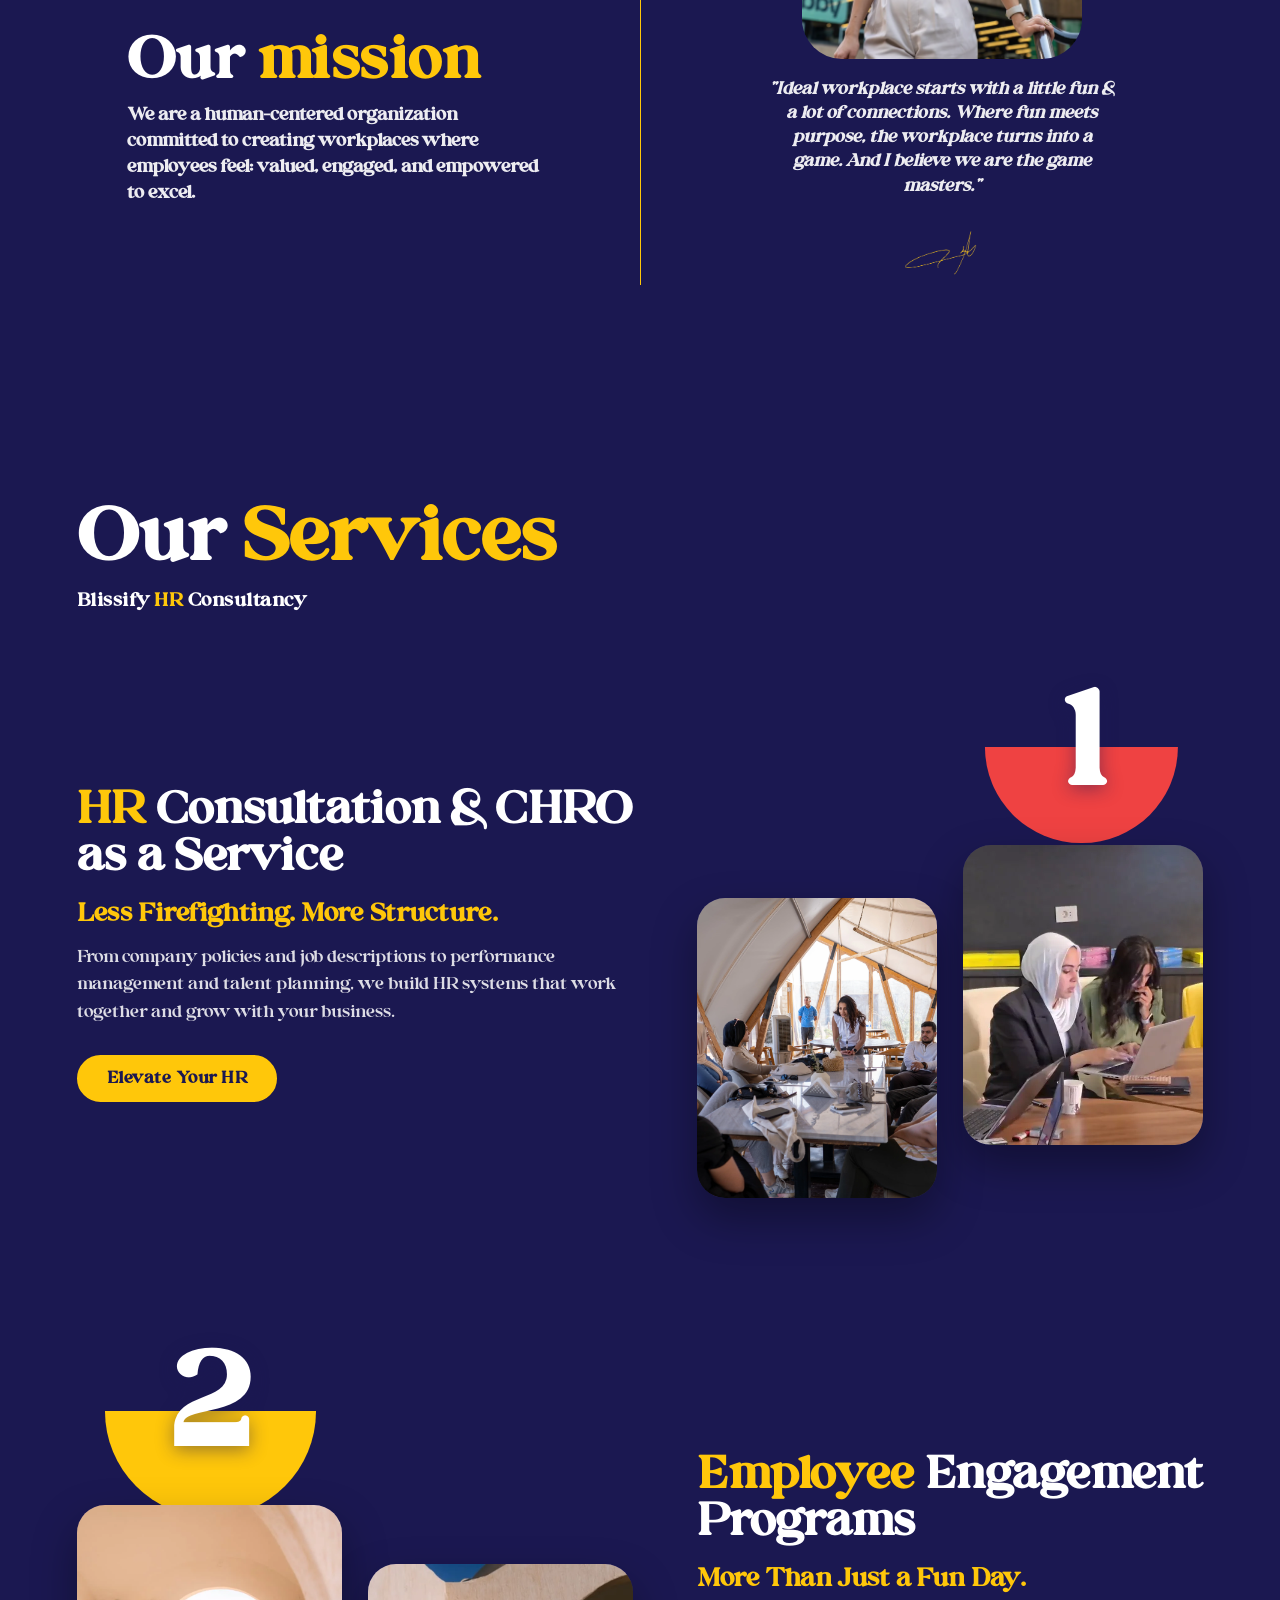
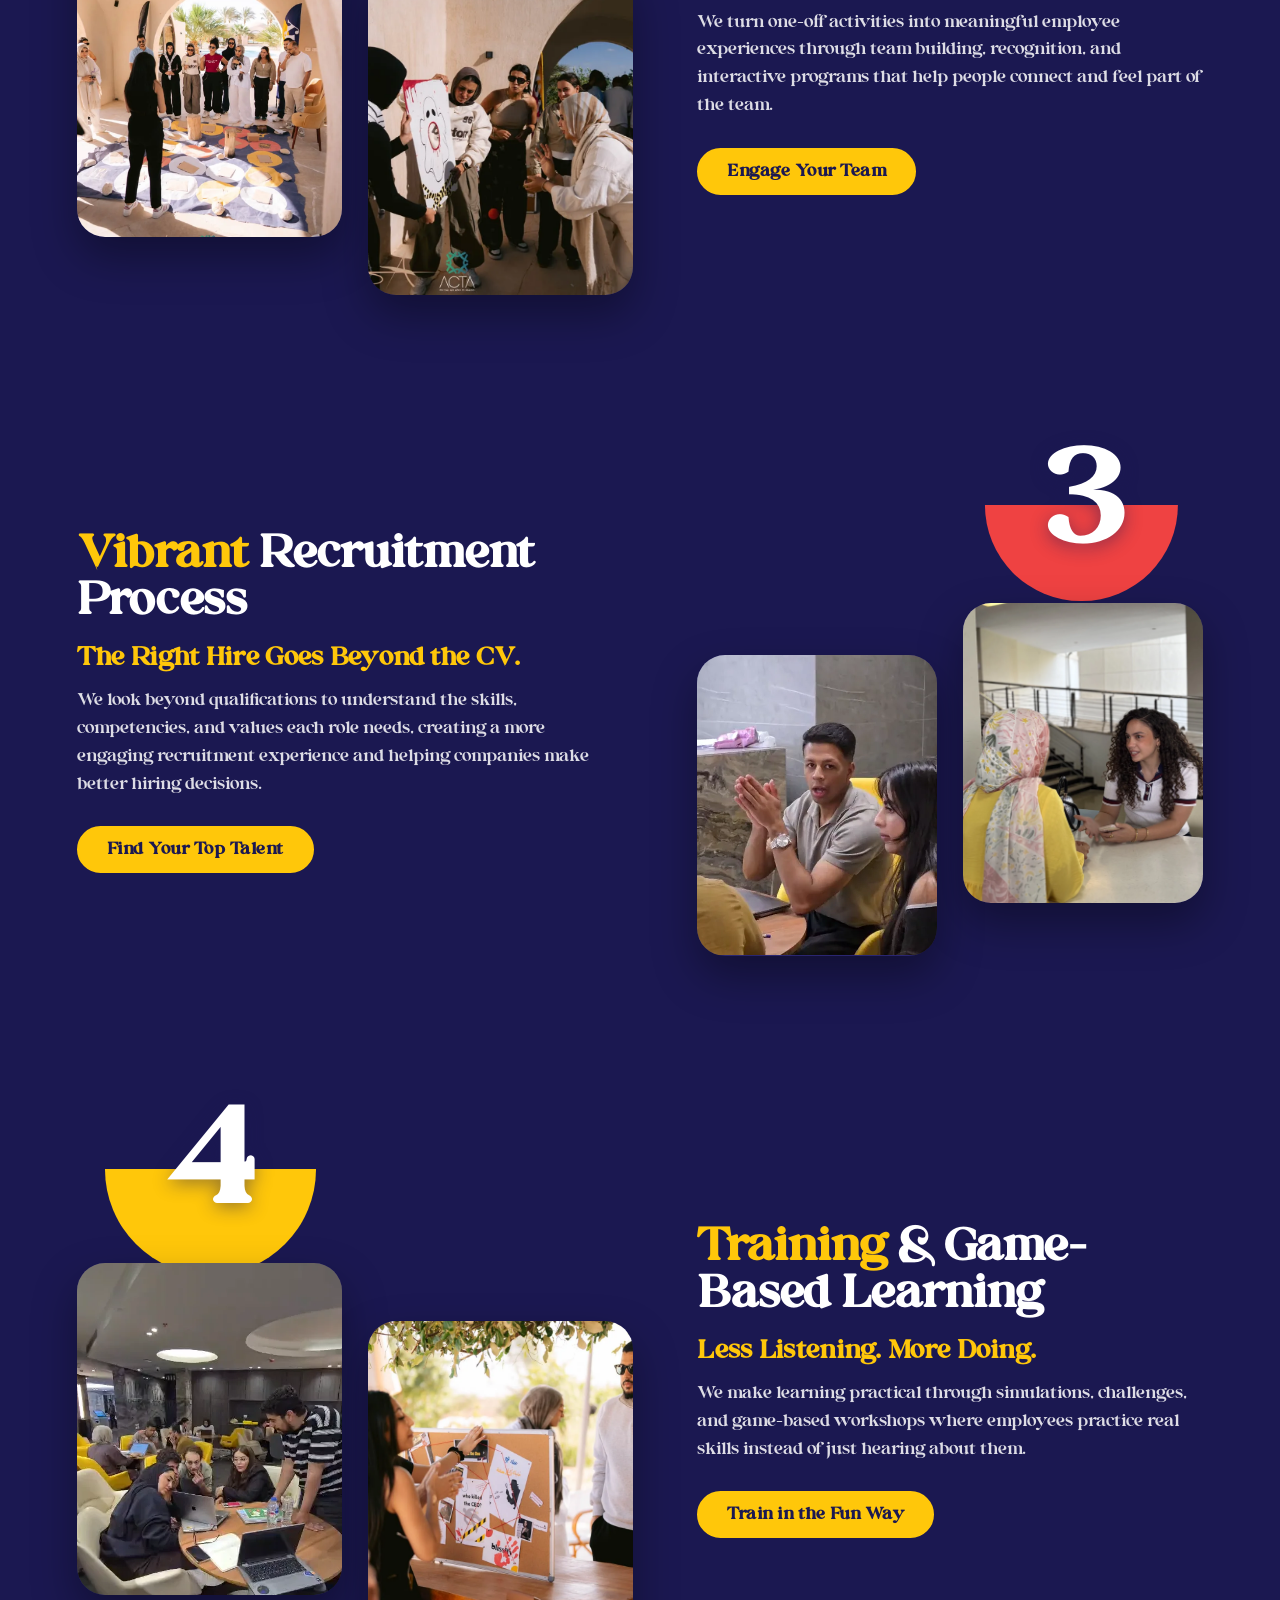
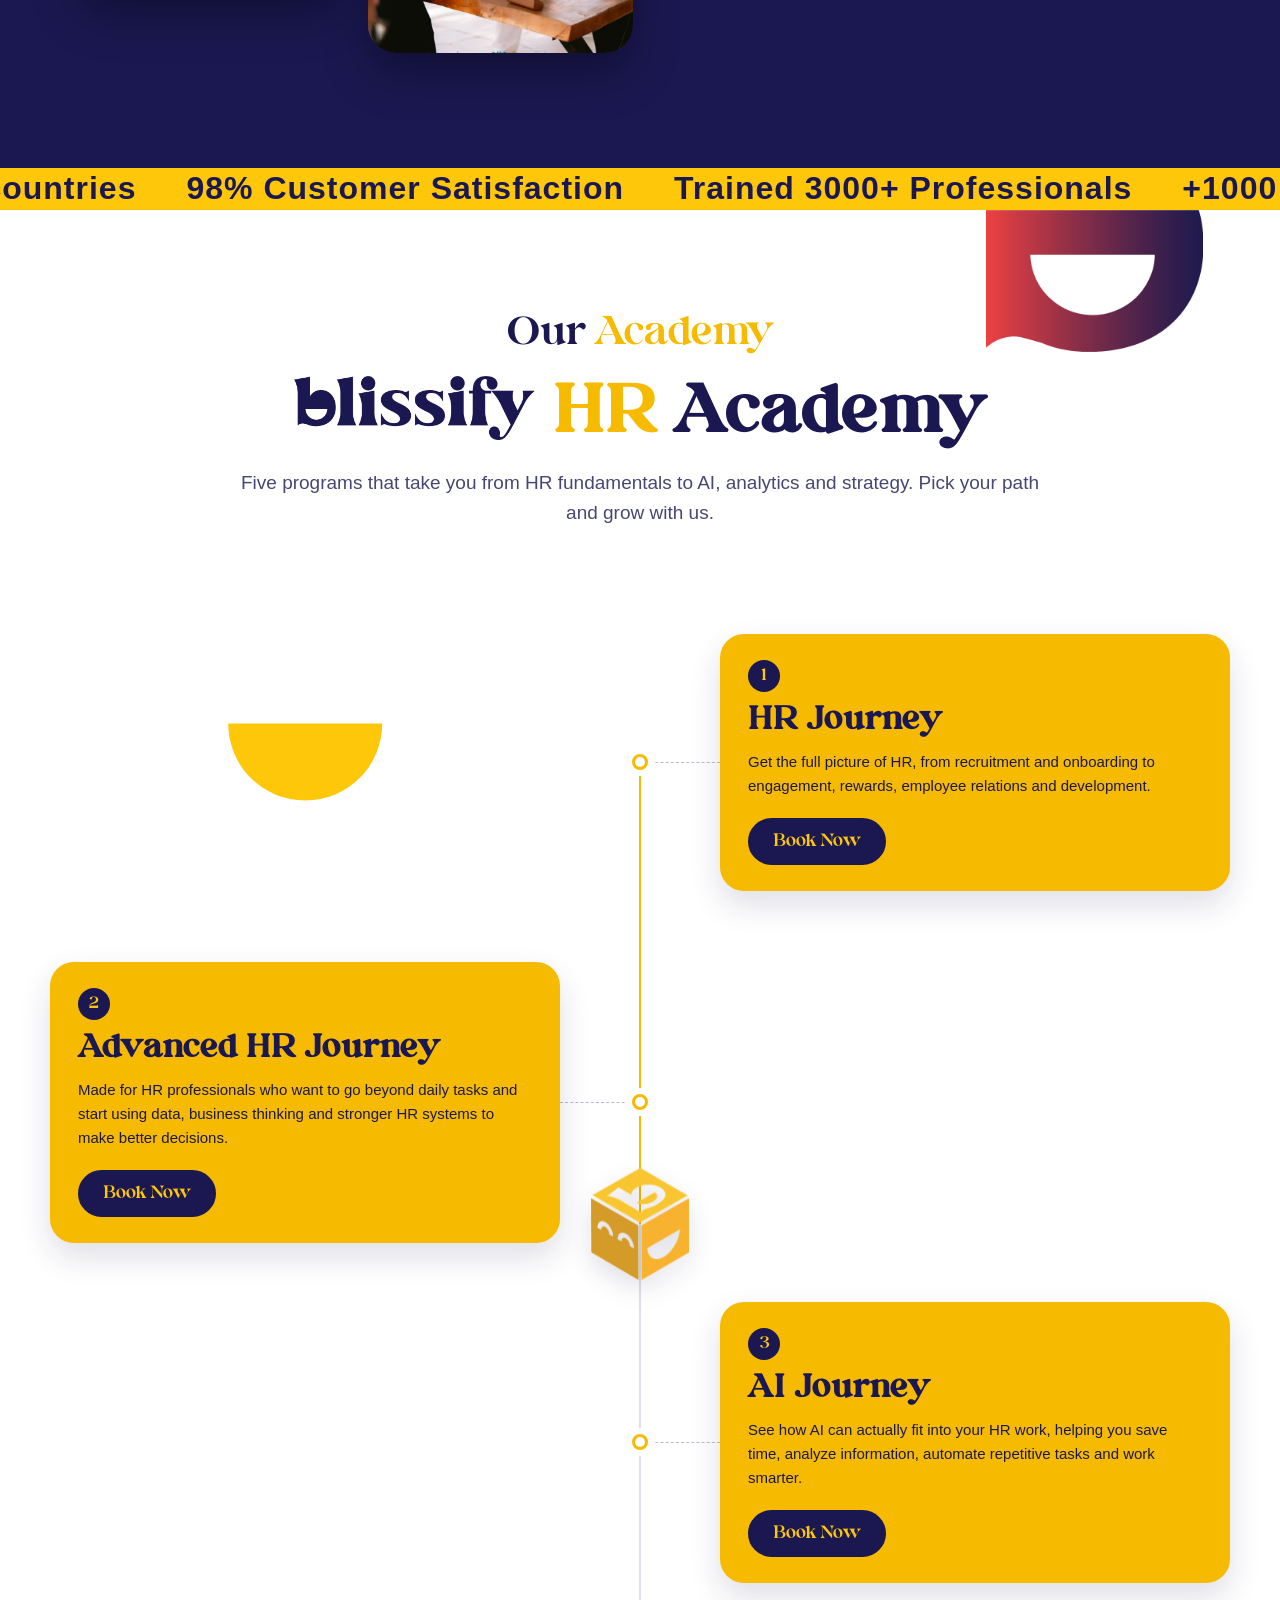
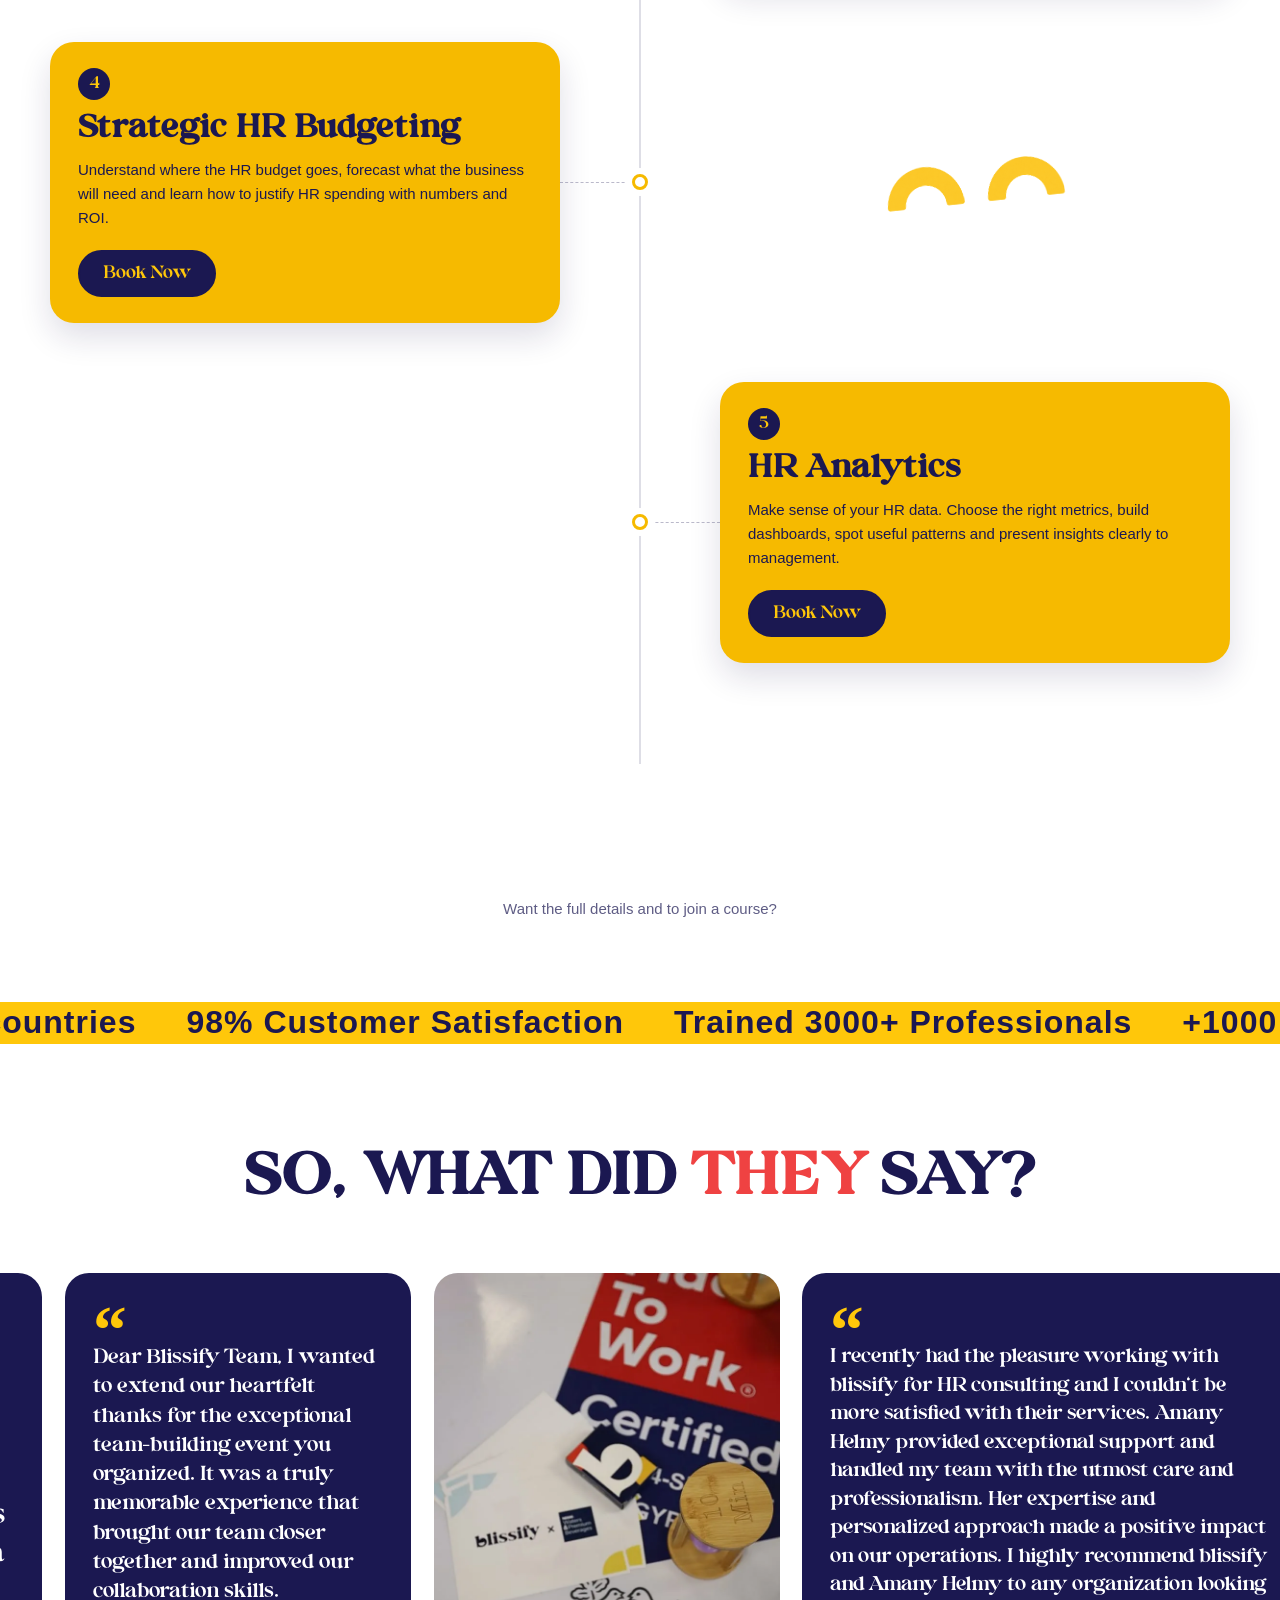
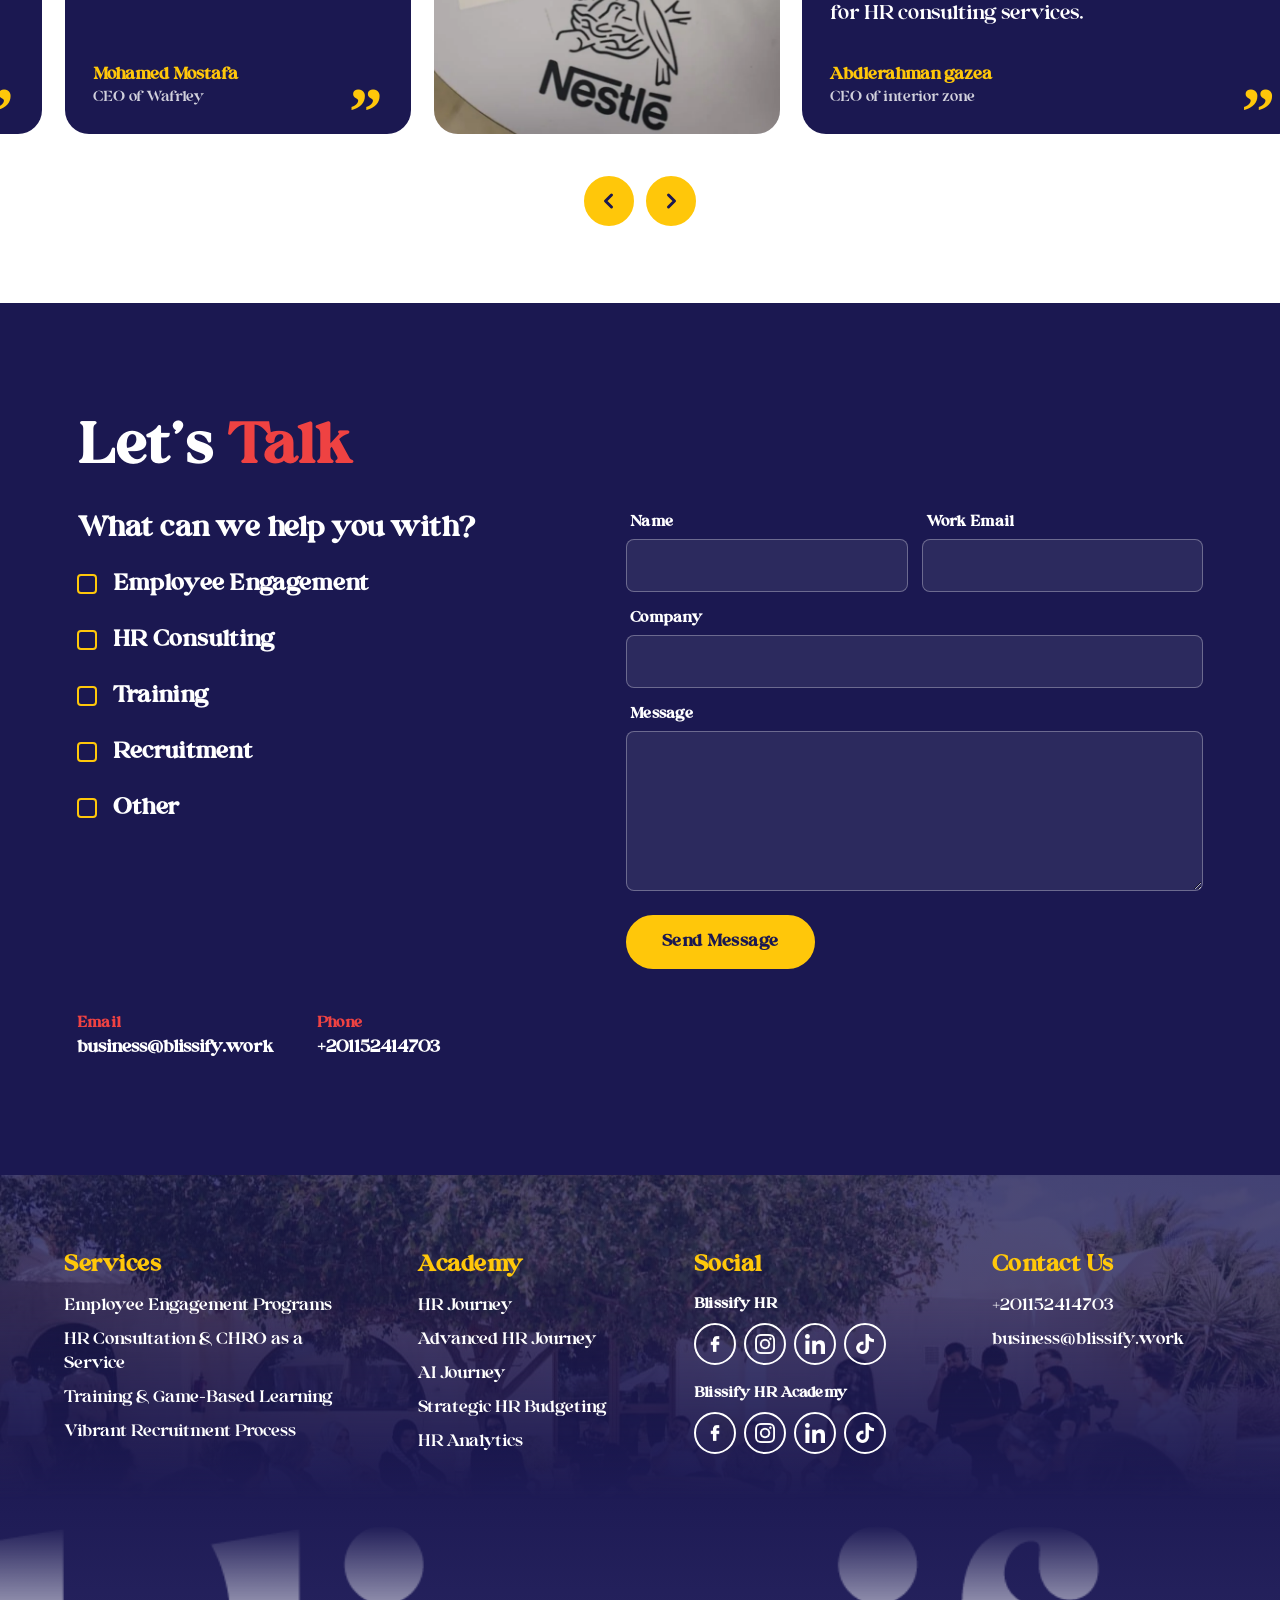
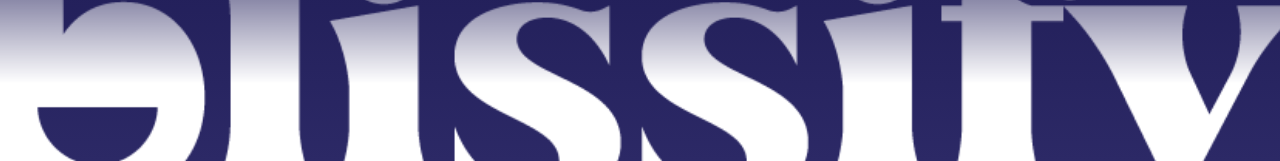
==== commit 3aafd33e: "Academy: smoother cube movement (eases toward scroll position) Co-Authored-By: Claude Sonnet 5.5 <no" ====
--- a/index.html
+++ b/index.html
@@ -9059,7 +9059,7 @@
   if (!journey || !first || !finish || !marker || !cube || !rail) return;
   section.dataset.timelineReady = 'true';
   const reduced = matchMedia('(prefers-reduced-motion: reduce)');
-  let frame = 0, active = true;
+  let frame = 0, active = true, smooth = null;
   function render() {
     frame = 0;
     const rect = journey.getBoundingClientRect();
@@ -9069,9 +9069,14 @@
     const end = finish.getBoundingClientRect().top - rect.top + size / 2 + 16;
     const distance = Math.max(1, end - start);
     const anchor = Math.min(innerHeight * .46, innerHeight - size - 100);
-    const progress = Math.max(0, Math.min(1, (anchor - rect.top - start) / distance));
+    const target = Math.max(0, Math.min(1, (anchor - rect.top - start) / distance));
+    /* ease towards the scroll position so the cube glides instead of jumping */
+    if (smooth === null || reduced.matches) smooth = target; else smooth += (target - smooth) * 0.055;
+    if (Math.abs(target - smooth) < 0.0004) smooth = target; else schedule();
+    const progress = smooth;
     const y = start + progress * distance - size / 2;
-    marker.style.transform = 'translate3d(-50%,' + y.toFixed(2) + 'px,0)';
+    const wx = window.__acadWaveX ? window.__acadWaveX(y + size / 2) : null;
+    marker.style.transform = wx === null ? 'translate3d(-50%,' + y.toFixed(2) + 'px,0)' : 'translate3d(' + (wx - size / 2).toFixed(2) + 'px,' + y.toFixed(2) + 'px,0)';
     cube.style.transform = 'none';
     rail.style.top = start.toFixed(2) + 'px';
     rail.style.height = distance.toFixed(2) + 'px';
@@ -9096,6 +9101,80 @@
   schedule();
 })();
 
+</script>
+
+<script>
+/* Phones only: a wavy rail that swings to the empty side of each course card
+   (card on the right -> line on the left, and the other way round).
+   The cube rides on this line: its x follows the curve, its y follows the scroll. */
+(function () {
+  var section = document.getElementById('academy');
+  if (!section) return;
+  var journey = section.querySelector('.acad__journey');
+  var finish = section.querySelector('.acad__finish');
+  var marker = section.querySelector('.acad__traveller');
+  if (!journey || !finish || !marker) return;
+  var mq = matchMedia('(max-width: 767px)');
+  var NS = 'http://www.w3.org/2000/svg';
+  var svg = null, fill = null, key = '', ys = [], xs = [], ls = [], total = 0;
+
+  function el(name, attrs, parent) {
+    var e = document.createElementNS(NS, name);
+    for (var k in attrs) e.setAttribute(k, attrs[k]);
+    if (parent) parent.appendChild(e);
+    return e;
+  }
+  function build() {
+    if (svg) svg.remove();
+    var jr = journey.getBoundingClientRect(), W = jr.width, H = jr.height;
+    var courses = [].slice.call(section.querySelectorAll('.acad__course'));
+    var gold = getComputedStyle(courses[0]).backgroundColor;
+    var pts = courses.map(function (c) {
+      var r = c.getBoundingClientRect(), right = r.left + r.width / 2 > jr.left + W / 2;
+      return { x: right ? W * 0.13 : W * 0.87, bot: r.bottom - jr.top, top: r.top - jr.top,
+               cy: (r.top + r.bottom) / 2 - jr.top, edge: right ? r.left - jr.left : r.right - jr.left };
+    });
+    var endY = finish.getBoundingClientRect().top - jr.top + marker.offsetHeight / 2 + 16;
+    var d = 'M' + pts[0].x + ' ' + pts[0].cy;
+    pts.forEach(function (p, i) {
+      var nx = pts[i + 1] ? pts[i + 1].x : W / 2;
+      var y0 = p.bot + 6, y1 = pts[i + 1] ? pts[i + 1].top - 6 : endY - 24, my = (y0 + y1) / 2;
+      d += ' L' + p.x + ' ' + y0 + ' C' + p.x + ' ' + my + ' ' + nx + ' ' + my + ' ' + nx + ' ' + y1;
+      d += pts[i + 1] ? ' L' + nx + ' ' + pts[i + 1].cy : ' L' + nx + ' ' + endY;
+    });
+    svg = el('svg', { 'class': 'acad__wave', 'aria-hidden': 'true', width: W, height: H, viewBox: '0 0 ' + W + ' ' + H });
+    var base = el('path', { d: d, fill: 'none', stroke: 'rgba(27,24,81,.16)', 'stroke-width': 2.5, 'stroke-linecap': 'round' }, svg);
+    pts.forEach(function (p) {
+      el('line', { x1: p.x, y1: p.cy, x2: p.edge, y2: p.cy, stroke: 'rgba(27,24,81,.3)', 'stroke-width': 1.5, 'stroke-dasharray': '3 3' }, svg);
+    });
+    fill = el('path', { d: d, fill: 'none', stroke: gold, 'stroke-width': 2.5, 'stroke-linecap': 'round' }, svg);
+    pts.forEach(function (p) {
+      el('circle', { cx: p.x, cy: p.cy, r: 5.5, fill: '#fff', stroke: gold, 'stroke-width': 3 }, svg);
+    });
+    journey.insertBefore(svg, journey.firstChild);
+    total = base.getTotalLength();
+    var n = Math.max(2, Math.ceil(total / 3));
+    ys = []; xs = []; ls = [];
+    for (var k = 0; k <= n; k++) {
+      var l = total * k / n, pt = base.getPointAtLength(l);
+      ys.push(pt.y); xs.push(pt.x); ls.push(l);
+    }
+    fill.setAttribute('stroke-dasharray', total);
+  }
+  window.__acadWaveX = function (cy) {
+    if (!mq.matches) { if (svg) svg.style.display = 'none'; return null; }
+    var jr = journey.getBoundingClientRect();
+    var k = Math.round(jr.width) + 'x' + Math.round(jr.height) + 'x' + Math.round(finish.getBoundingClientRect().top - jr.top);
+    if (k !== key || !svg) { key = k; build(); }
+    svg.style.display = 'block';
+    var lo = 0, hi = ys.length - 1;
+    if (cy <= ys[0]) lo = hi = 0; else if (cy >= ys[hi]) lo = hi;
+    else { while (hi - lo > 1) { var m = (lo + hi) >> 1; if (ys[m] <= cy) lo = m; else hi = m; } }
+    var t = hi === lo ? 0 : (cy - ys[lo]) / ((ys[hi] - ys[lo]) || 1);
+    fill.setAttribute('stroke-dashoffset', total - (ls[lo] + t * (ls[hi] - ls[lo])));
+    return xs[lo] + t * (xs[hi] - xs[lo]);
+  };
+})();
 </script>
 
   <div class="container textSliderWrapper">
@@ -9526,7 +9605,7 @@
             var cards = track.querySelectorAll('.tst__card--quote');
             var i, q, lo, hi, mid, room, range = document.createRange();
             var root = parseFloat(getComputedStyle(document.documentElement).fontSize) || 16;
-            var cap = (window.innerWidth < 600 ? 1.05 : 1.95) * root;
+            var cap = (window.innerWidth < 600 ? 1.3 : 1.95) * root;
             var rooms = [];
             for (i = 0; i < cards.length; i++) {
               q = cards[i].querySelector('.tst__quote');
@@ -10499,22 +10578,19 @@
   .vm blockquote.vm__quote { font-size: .8rem !important; margin-top: 8px !important; max-width: 19rem !important; }
   .vm__sign { width: 70px !important; height: auto !important; margin-top: 4px !important; }
 
-  /* ---- academy: zigzag like the desktop, but small and close together ---- */
-  .acad { --acad-gutter: 30px; --acad-cube: 40px; padding: 48px 10px 40px; }
-  .acad .acad__step { grid-template-columns: minmax(0, 1fr) var(--acad-gutter) minmax(0, 1fr); min-height: 0; padding: 0; margin-bottom: -46px; }
-  .acad .acad__step:nth-child(odd) .acad__course { grid-column: 3; }
-  .acad .acad__step:nth-child(even) .acad__course { grid-column: 1; }
-  .acad .acad__step:nth-child(odd) .acad__course,
-  .acad .acad__step:nth-child(even) .acad__course { padding: 12px 11px; border-radius: 14px; }
-  .acad .acad__step:nth-child(odd) .acad__course::before { right: 100%; left: auto; }
-  .acad .acad__step:nth-child(even) .acad__course::before { left: 100%; right: auto; }
-  .acad .acad__step .acad__course::before { width: calc(var(--acad-gutter) / 2); }
-  .acad .acad__node { grid-column: 2; width: 10px; height: 10px; border-width: 2px; box-shadow: 0 0 0 3px #fff; }
-  .acad .acad__rail, .acad .acad__traveller { left: 50%; }
-  .acad .acad__course h3 { font-size: 14px; margin-bottom: 6px; }
-  .acad .acad__course p { font-size: 10.5px; line-height: 1.45; }
+  /* ---- academy: wavy line (drawn by script) that swings to the empty side of each card ---- */
+  .acad { --acad-cube: 40px; padding: 48px 12px 40px; }
+  .acad .acad__step { display: block; min-height: 0; padding: 0 0 44px; margin: 0; pointer-events: none; }
+  .acad .acad__course { width: 57%; padding: 12px 12px 13px; border-radius: 14px; pointer-events: auto; }
+  .acad .acad__step:nth-child(odd) .acad__course { margin-left: auto; }
+  .acad .acad__step:nth-child(even) .acad__course { margin-right: auto; }
+  .acad .acad__course::before, .acad .acad__node, .acad .acad__rail { display: none !important; }
+  .acad .acad__traveller { left: 0; }
+  .acad__wave { position: absolute; left: 0; top: 0; z-index: 0; pointer-events: none; overflow: visible; }
+  .acad .acad__course h3 { font-size: 15px; margin-bottom: 6px; }
+  .acad .acad__course p { font-size: 11px; line-height: 1.45; }
   .acad .acad__num { width: 20px; height: 20px; font-size: 11px; margin-bottom: 6px; }
-  .acad .acad__course-book { min-height: 30px; padding: 6px 12px; margin-top: 9px; font-size: 11px; }
+  .acad .acad__course-book { min-height: 30px; padding: 6px 14px; margin-top: 9px; font-size: 11px; }
   .acad__head { margin-bottom: 22px; }
   .acad__tagline { font-size: 18px !important; margin-bottom: 8px !important; }
   .acad__title { font-size: 24px !important; margin-bottom: 8px !important; }
@@ -10528,6 +10604,7 @@
   .tst blockquote.tst__quote--m { font-size: .85rem; }
   .tst blockquote.tst__quote--s { font-size: .98rem; }
   .tst .tst__card { border-radius: 18px; }
+  .tst__card--photo { aspect-ratio: 1 / 1.2 !important; min-height: 0 !important; }
 
   /* ---- contact form ---- */
   .talk__form { padding: 24px 16px 110px !important; }
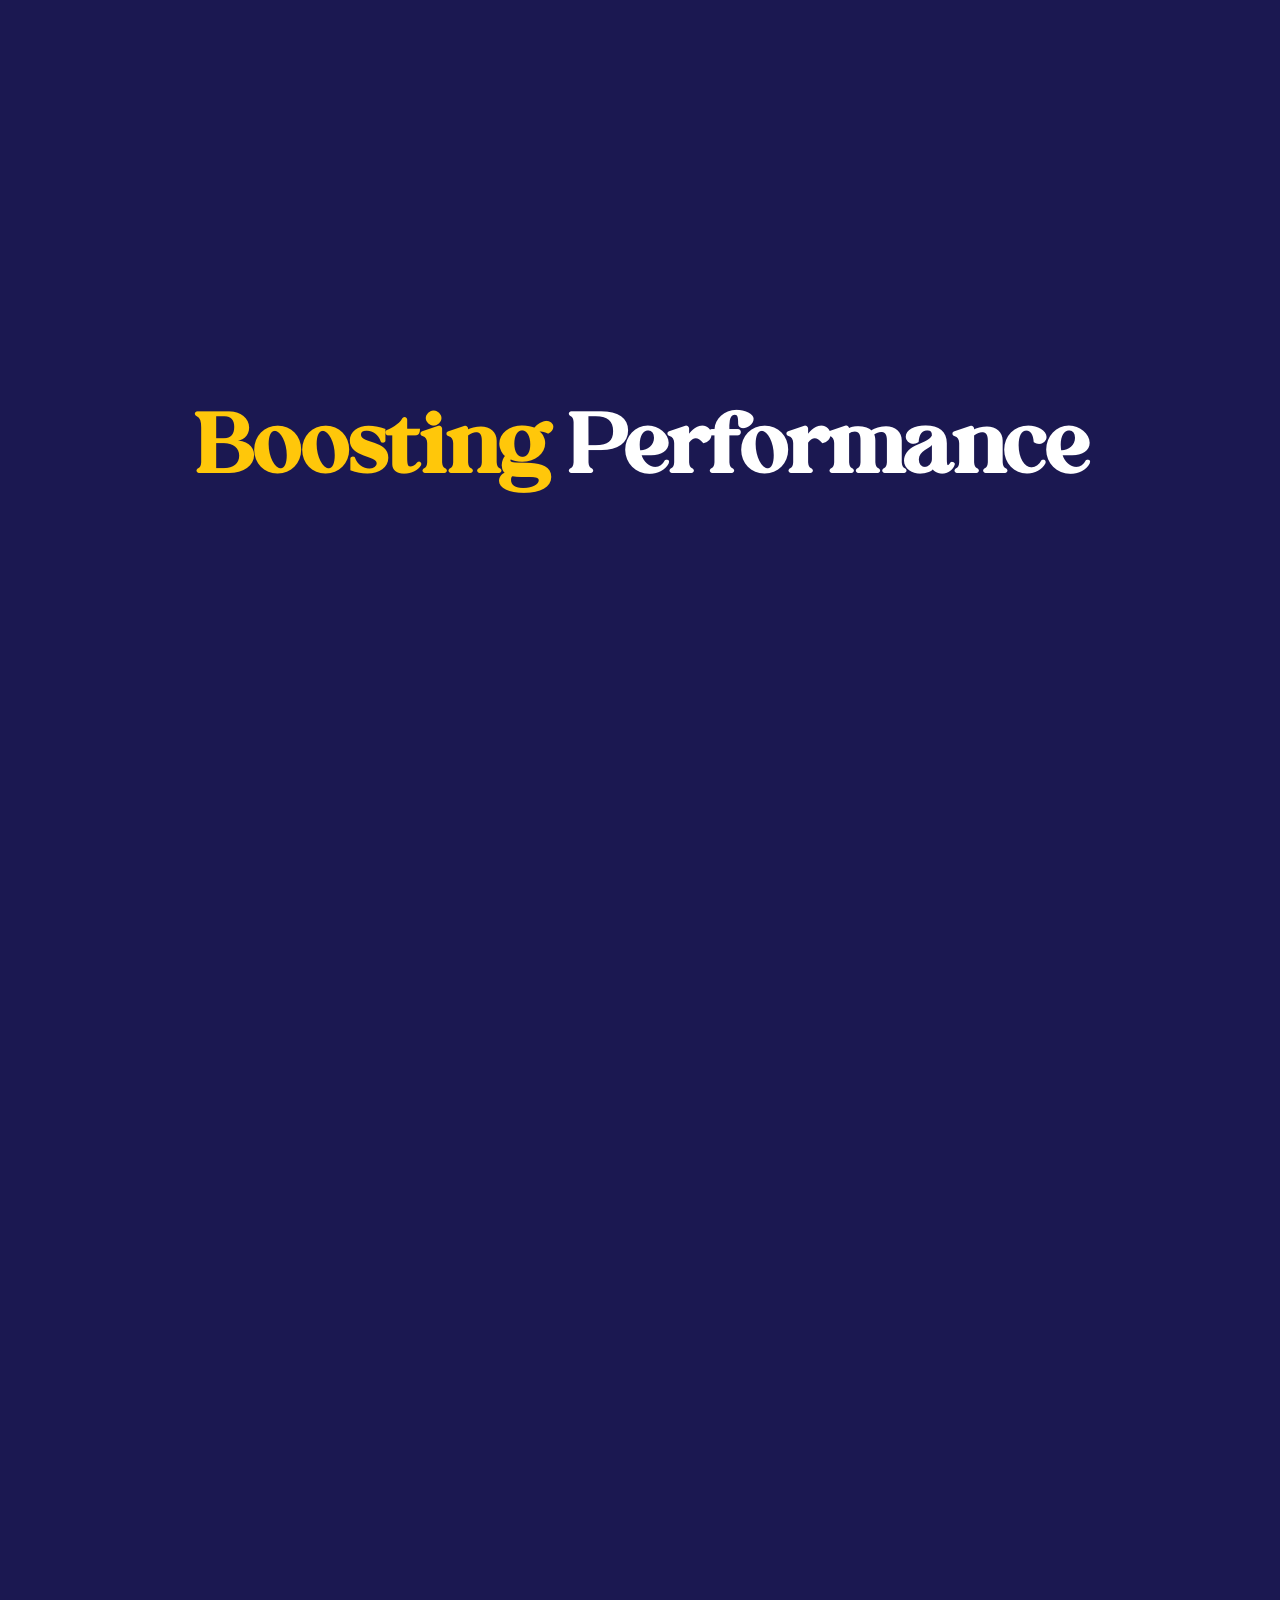
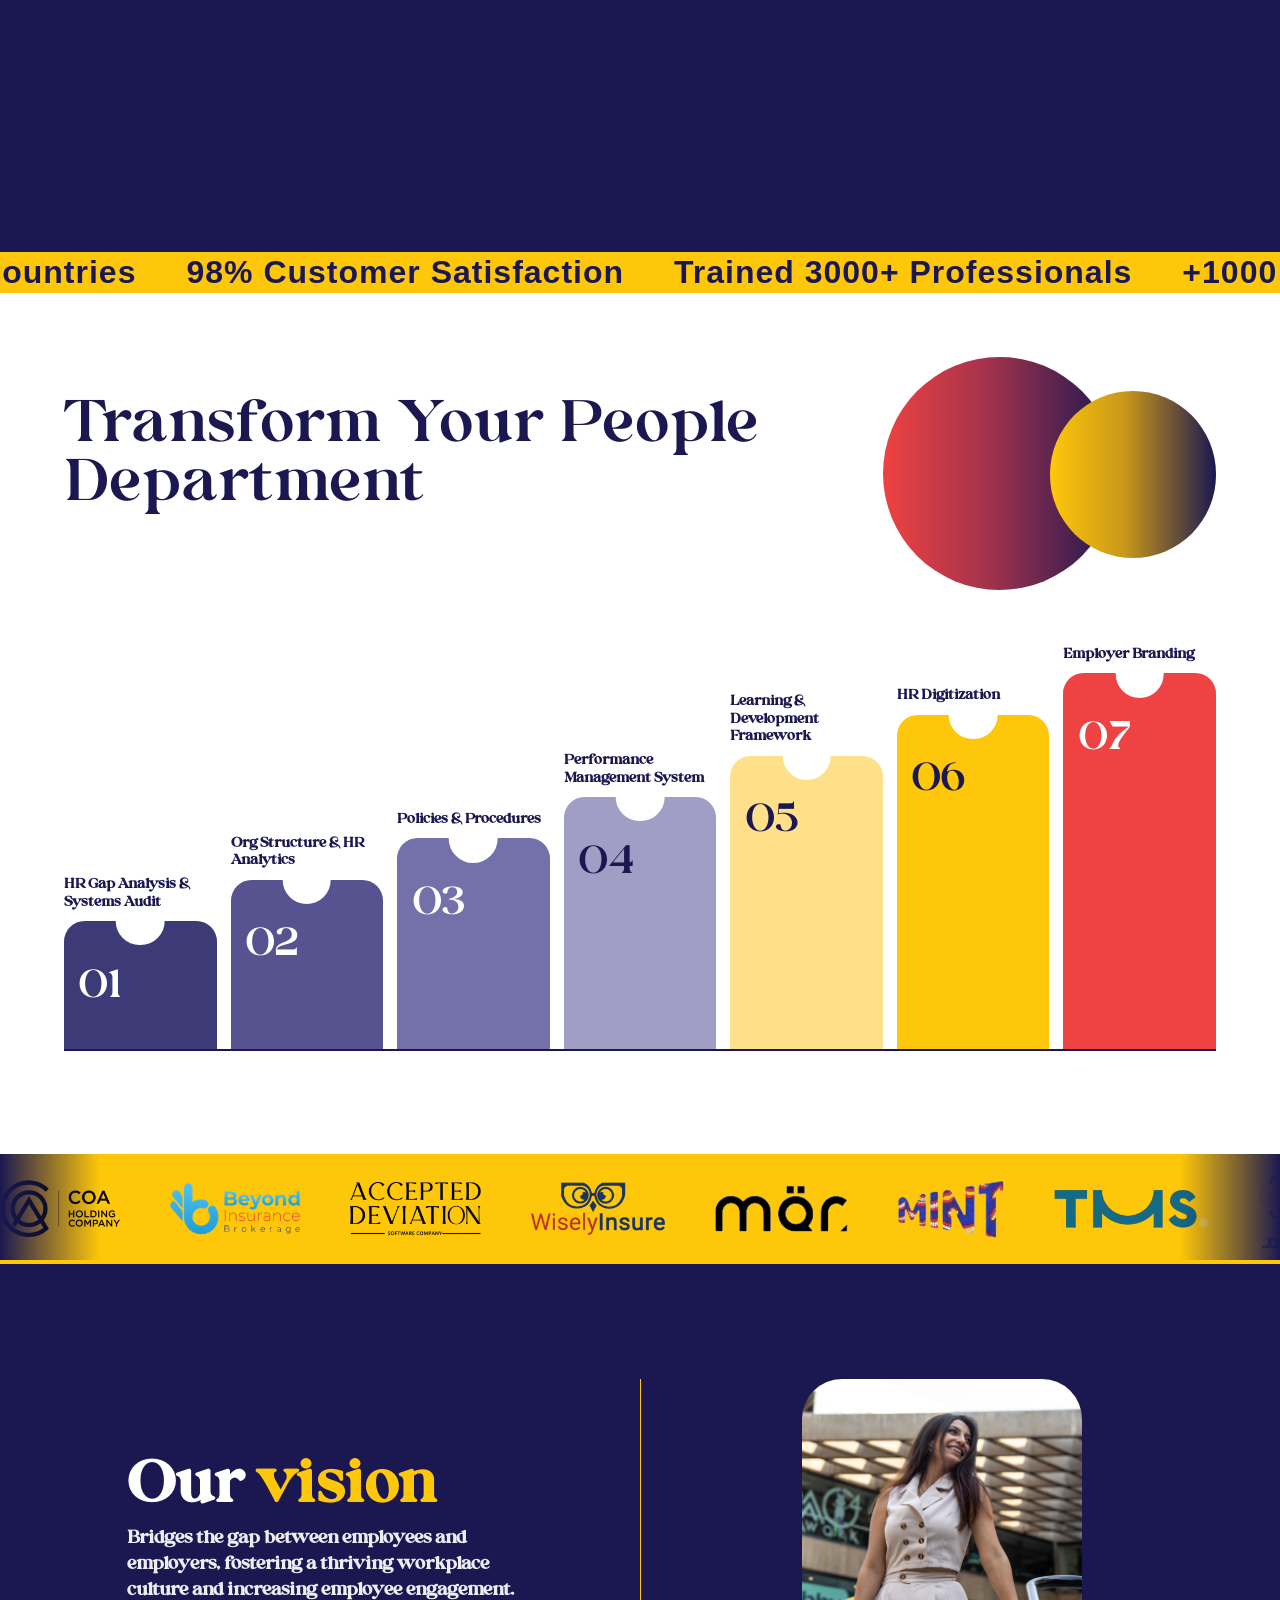
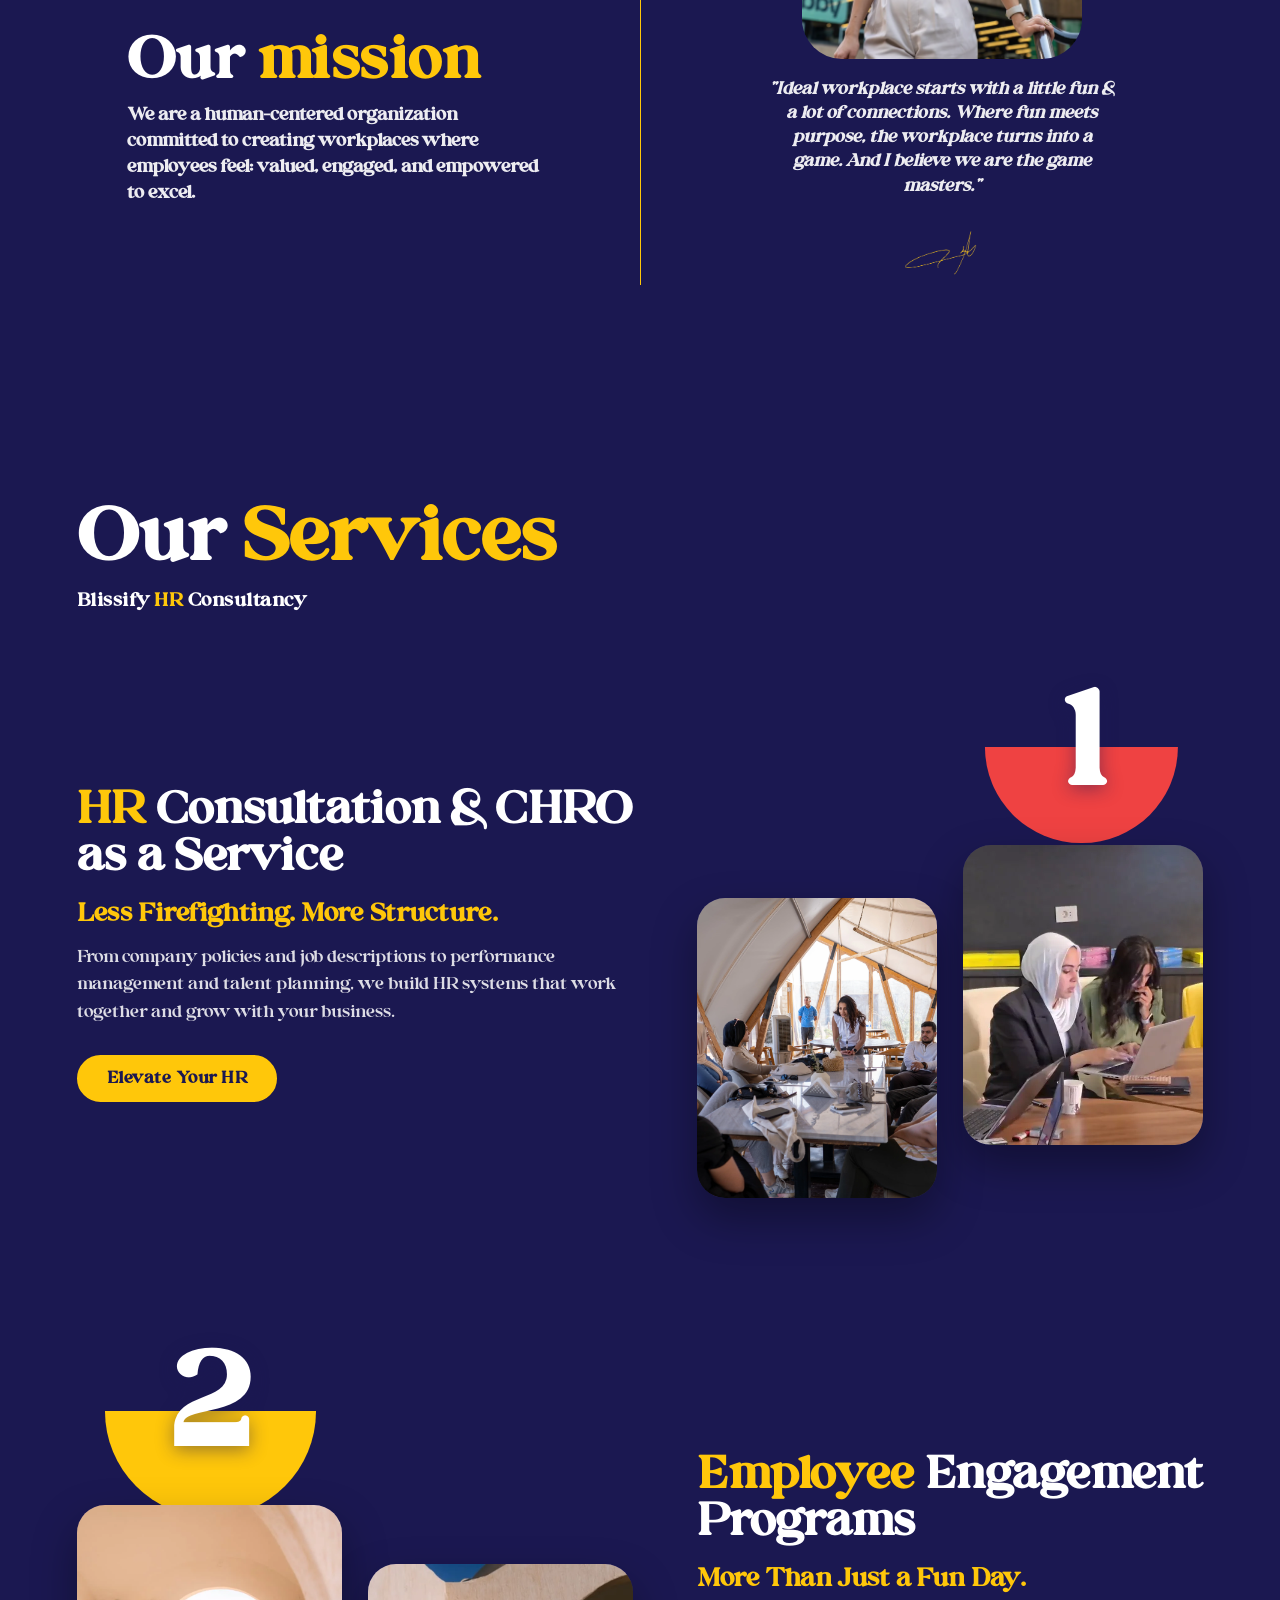
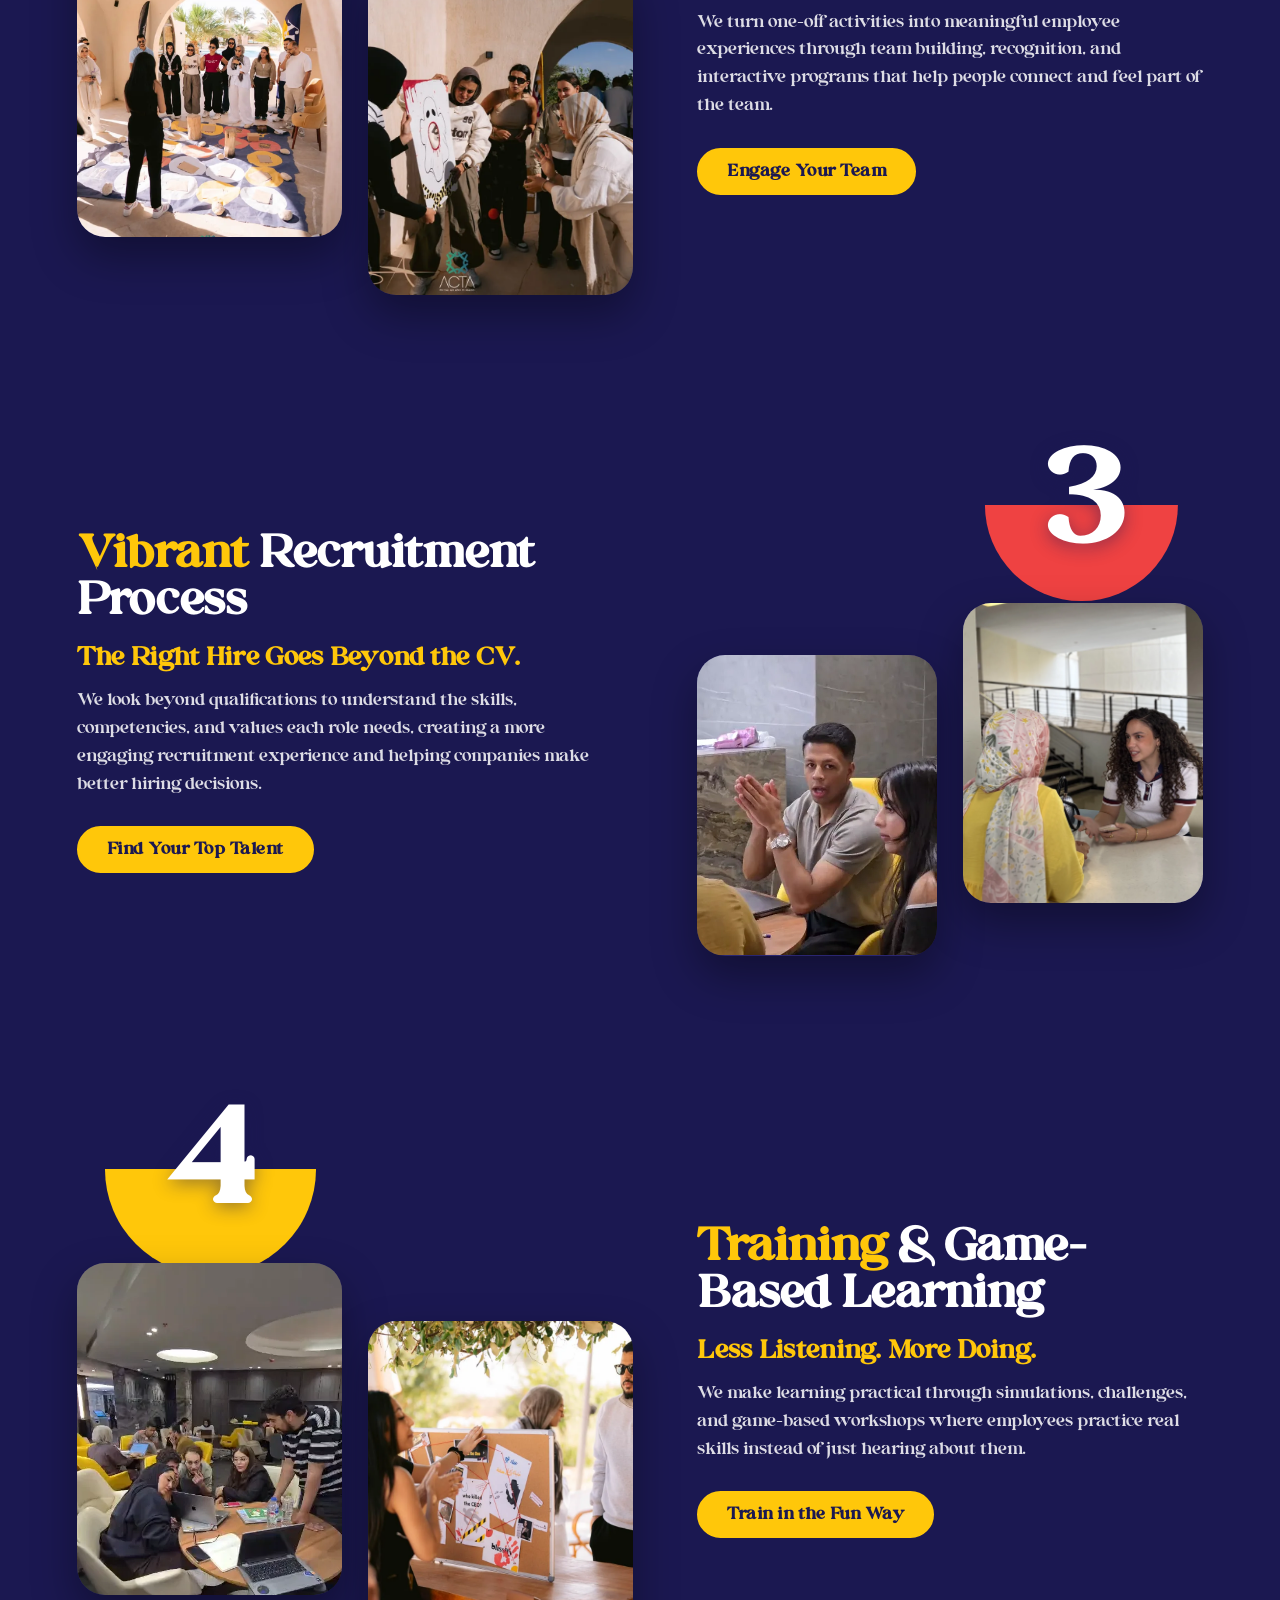
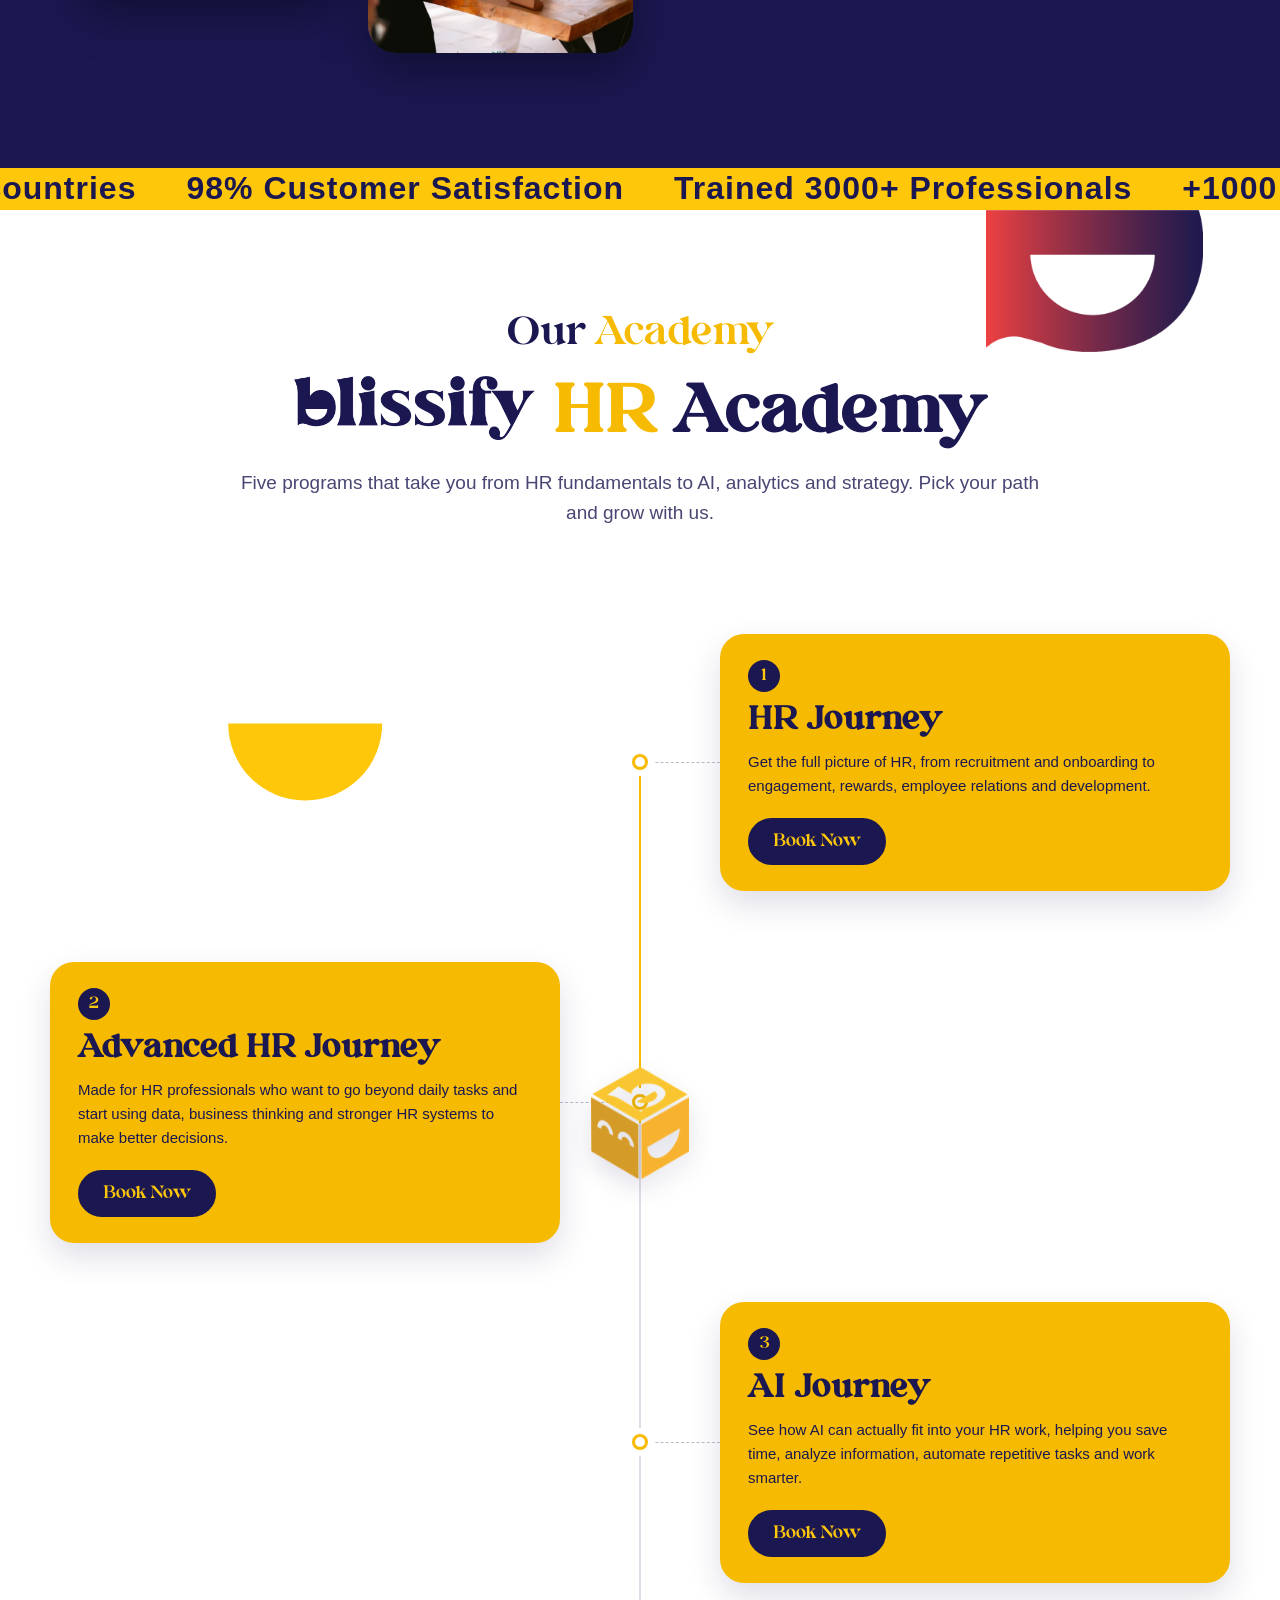
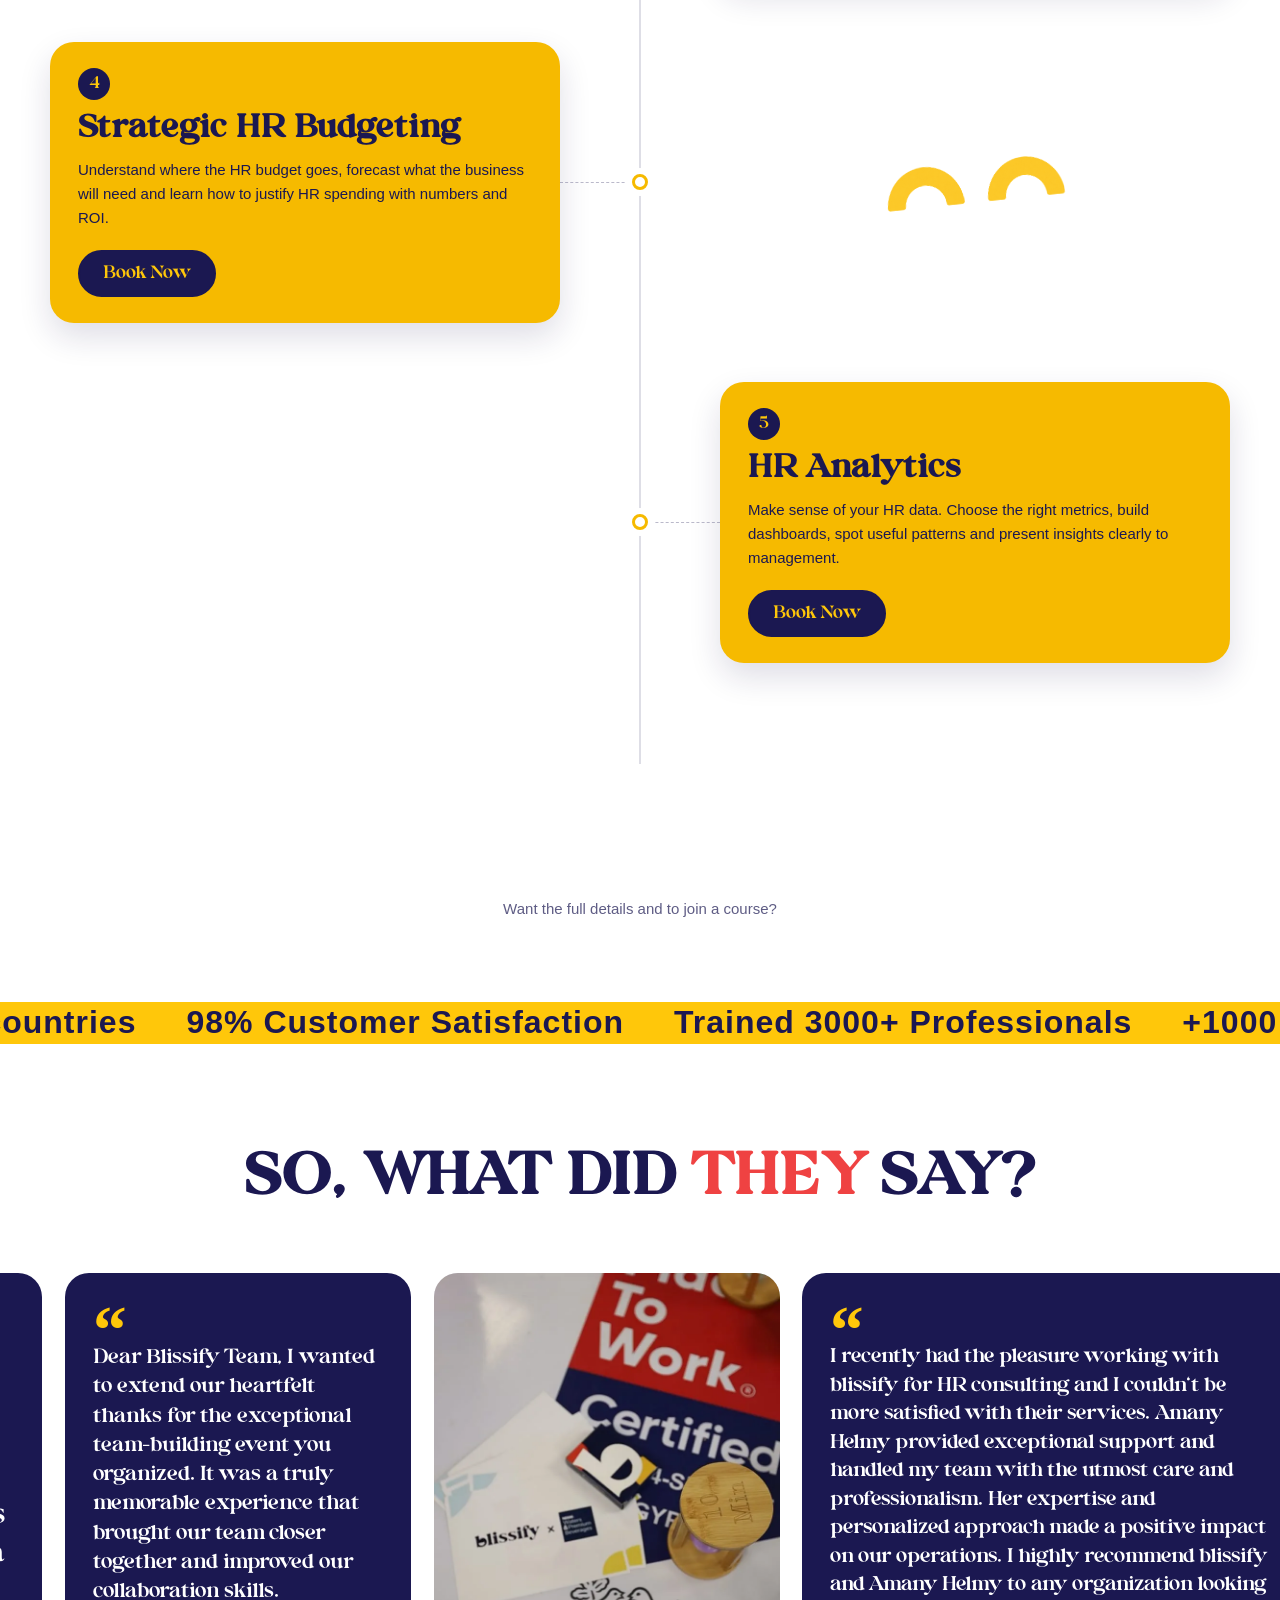
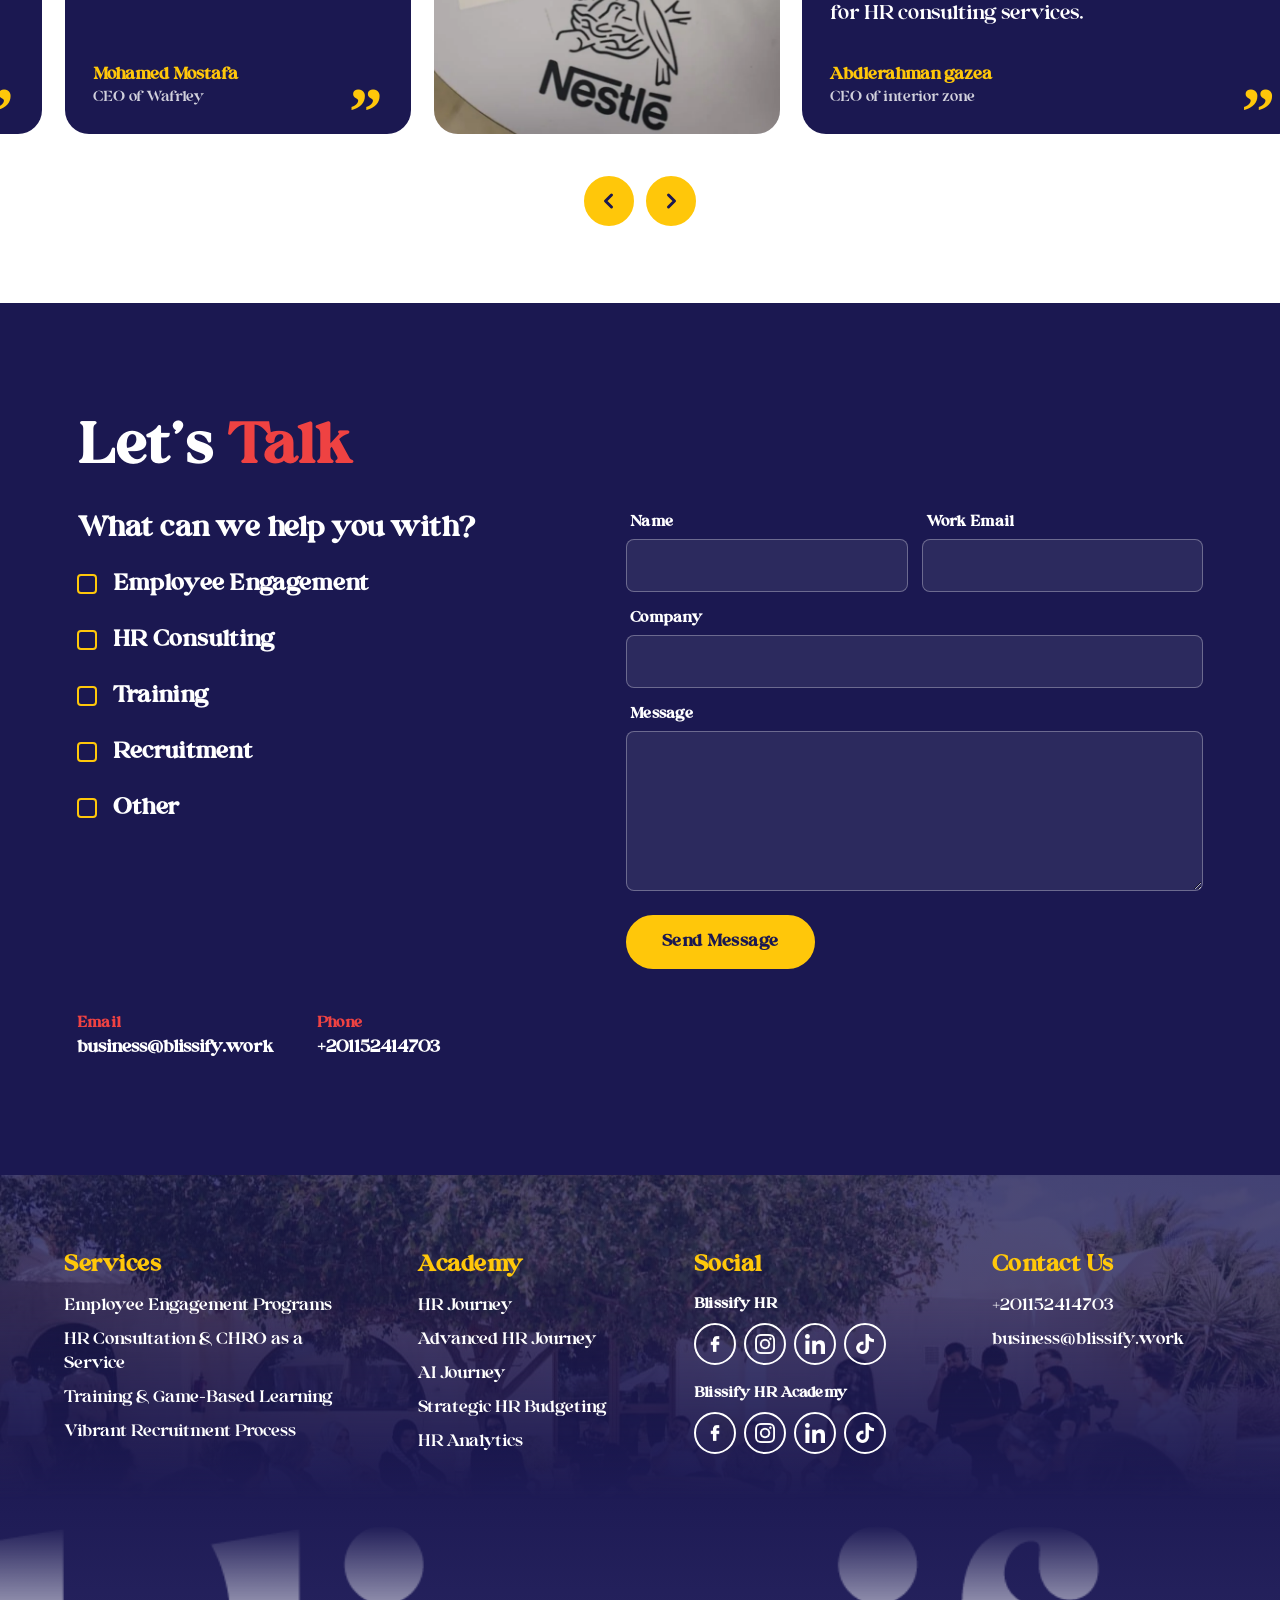
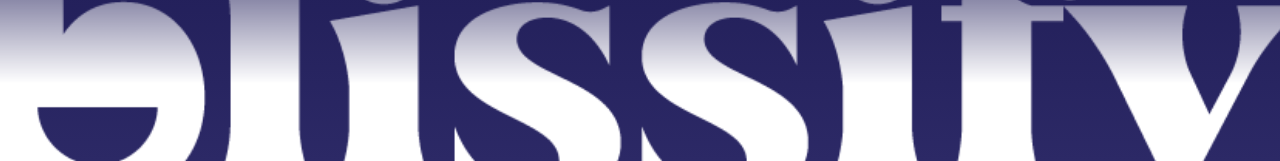
==== commit 452f6055: "Tidy project: organised assets, old-assets folder, faststart feedback videos, numbers only on bars -" ====
--- a/index.html
+++ b/index.html
@@ -7285,43 +7285,43 @@
                 <div id="w-node-cd2895fa-0c78-65e0-b7be-b632d983823c-614ffb99"
                   class="  hero_image-wrapper hide-mobile-landscape">
                   <img style="border-radius: 10px;" id="w-node-cd2895fa-0c78-65e0-b7be-b632d983823d-614ffb99"
-                    class="hero_image"  src="assets/selected-photos/hero-01.webp" alt="Blissify workshop and team activities" loading="eager" width="1600" height="900"/>
+                    class="hero_image"  src="assets/photos/hero/01-signing.webp" alt="Blissify workshop and team activities" loading="eager" width="1600" height="900"/>
                 </div>
                 <div id="w-node-cd2895fa-0c78-65e0-b7be-b632d983823e-614ffb99" class="hero_image-wrapper">
                   <img style="border-radius: 10px;" id="w-node-cd2895fa-0c78-65e0-b7be-b632d983823f-614ffb99"
-                    class="hero_image"  src="assets/new-media/hero-02.webp" alt="Blissify workshop and team activities" loading="eager" width="1280" height="853"/>
+                    class="hero_image"  src="assets/photos/hero/02-group-baskets.webp" alt="Blissify workshop and team activities" loading="eager" width="1280" height="853"/>
                 </div>
                 <div id="w-node-cd2895fa-0c78-65e0-b7be-b632d9838240-614ffb99"
                   class="hero_image-wrapper hide-mobile-landscape">
                   <img style="border-radius: 10px;" id="w-node-cd2895fa-0c78-65e0-b7be-b632d9838241-614ffb99"
-                    class="hero_image"  src="assets/selected-photos/hero-03.webp" alt="Blissify workshop and team activities" loading="eager" width="1600" height="900"/>
+                    class="hero_image"  src="assets/photos/hero/03-presenter.webp" alt="Blissify workshop and team activities" loading="eager" width="1600" height="900"/>
                 </div>
                 <div id="w-node-cd2895fa-0c78-65e0-b7be-b632d9838242-614ffb99"
                   class="hero_image-wrapper hide-mobile-landscape">
                   <img style="border-radius: 10px;" id="w-node-cd2895fa-0c78-65e0-b7be-b632d9838243-614ffb99"
-                    class="hero_image"  src="assets/new-media/hero-09.webp" alt="Blissify workshop and team activities" loading="eager" width="1280" height="853"/>
+                    class="hero_image"  src="assets/photos/hero/04-night-session.webp" alt="Blissify workshop and team activities" loading="eager" width="1280" height="853"/>
                 </div>
                 <div id="w-node-cd2895fa-0c78-65e0-b7be-b632d9838244-614ffb99" class="hero_image-wrapper">
-                  <img id="eaa92cc6-d3b6-7d43-947a-6d41f6172c5b-video" class="hero_image" style="border-radius:10px;object-fit:cover;object-position:50% 40%;" src="assets/selected-photos/hero-05-team.webp" alt="Blissify team" loading="eager" width="2200" height="1467">
+                  <img id="eaa92cc6-d3b6-7d43-947a-6d41f6172c5b-video" class="hero_image" style="border-radius:10px;object-fit:cover;object-position:50% 40%;" src="assets/photos/hero/05-team.webp" alt="Blissify team" loading="eager" width="2200" height="1467">
                 </div>
                 <div id="w-node-cd2895fa-0c78-65e0-b7be-b632d9838246-614ffb99"
                   class="hero_image-wrapper hide-mobile-landscape">
                   <img style="border-radius: 10px;" id="w-node-cd2895fa-0c78-65e0-b7be-b632d9838247-614ffb99"
-                    class="hero_image"  src="assets/new-media/hero-04.webp" alt="Blissify workshop and team activities" loading="eager" width="1280" height="853"/>
+                    class="hero_image"  src="assets/photos/hero/06-courtyard.webp" alt="Blissify workshop and team activities" loading="eager" width="1280" height="853"/>
                 </div>
                 <div id="w-node-cd2895fa-0c78-65e0-b7be-b632d9838248-614ffb99"
                   class="hero_image-wrapper hide-mobile-landscape">
                   <img style="border-radius: 10px;" id="w-node-cd2895fa-0c78-65e0-b7be-b632d9838249-614ffb99"
-                    class="hero_image"  src="assets/selected-photos/hero-06.webp" alt="Blissify workshop and team activities" loading="eager" width="1600" height="900"/>
+                    class="hero_image"  src="assets/photos/hero/07-meeting.webp" alt="Blissify workshop and team activities" loading="eager" width="1600" height="900"/>
                 </div>
                 <div id="w-node-cd2895fa-0c78-65e0-b7be-b632d983824a-614ffb99" class="hero_image-wrapper">
                   <img style="border-radius: 10px;" id="w-node-cd2895fa-0c78-65e0-b7be-b632d983824b-614ffb99"
-                    class="hero_image"  src="assets/new-media/hero-08.webp" alt="Blissify workshop and team activities" loading="eager" width="1280" height="853"/>
+                    class="hero_image"  src="assets/photos/hero/08-celebration.webp" alt="Blissify workshop and team activities" loading="eager" width="1280" height="853"/>
                 </div>
                 <div id="w-node-cd2895fa-0c78-65e0-b7be-b632d983824c-614ffb99"
                   class="hero_image-wrapper hide-mobile-landscape">
                   <img style="border-radius: 10px;" id="w-node-cd2895fa-0c78-65e0-b7be-b632d983824d-614ffb99"
-                    class="hero_image"  src="assets/selected-photos/hero-04.webp" alt="Blissify workshop and team activities" loading="eager" width="1600" height="900"/>
+                    class="hero_image"  src="assets/photos/hero/09-chefs.webp" alt="Blissify workshop and team activities" loading="eager" width="1600" height="900"/>
                 </div>
               </div>
             </div>
@@ -7905,31 +7905,31 @@
             <ol class="ph__steps">
               <li class="ph__step" style="--h:28%; --c:#3d3a78; --t:#fff;">
                 <p class="ph__name">HR Gap Analysis &amp; Systems Audit</p>
-                <div class="ph__bar"><span class="ph__label">Service</span><span class="ph__num">01</span></div>
+                <div class="ph__bar"><span class="ph__num">01</span></div>
               </li>
               <li class="ph__step" style="--h:37%; --c:#575391; --t:#fff;">
                 <p class="ph__name">Org Structure &amp; HR Analytics</p>
-                <div class="ph__bar"><span class="ph__label">Service</span><span class="ph__num">02</span></div>
+                <div class="ph__bar"><span class="ph__num">02</span></div>
               </li>
               <li class="ph__step" style="--h:46%; --c:#7470aa; --t:#fff;">
                 <p class="ph__name">Policies &amp; Procedures</p>
-                <div class="ph__bar"><span class="ph__label">Service</span><span class="ph__num">03</span></div>
+                <div class="ph__bar"><span class="ph__num">03</span></div>
               </li>
               <li class="ph__step" style="--h:55%; --c:#a19ec6; --t:#1b1851;">
                 <p class="ph__name">Performance Management System</p>
-                <div class="ph__bar"><span class="ph__label">Service</span><span class="ph__num">04</span></div>
+                <div class="ph__bar"><span class="ph__num">04</span></div>
               </li>
               <li class="ph__step" style="--h:64%; --c:#FFE08A; --t:#1b1851;">
                 <p class="ph__name">Learning &amp; Development Framework</p>
-                <div class="ph__bar"><span class="ph__label">Service</span><span class="ph__num">05</span></div>
+                <div class="ph__bar"><span class="ph__num">05</span></div>
               </li>
               <li class="ph__step" style="--h:73%; --c:#FFC70A; --t:#1b1851;">
                 <p class="ph__name">HR Digitization</p>
-                <div class="ph__bar"><span class="ph__label">Service</span><span class="ph__num">06</span></div>
+                <div class="ph__bar"><span class="ph__num">06</span></div>
               </li>
               <li class="ph__step ph__step--opt" style="--h:82%; --c:#EF4242; --t:#fff;">
                 <p class="ph__name">Employer Branding</p>
-                <div class="ph__bar"><span class="ph__label">Service</span><span class="ph__num">07</span></div>
+                <div class="ph__bar"><span class="ph__num">07</span></div>
               </li>
             </ol>
           </div>
@@ -8328,9 +8328,9 @@
     <div class="vm__line" aria-hidden="true"></div>
 
     <figure class="vm__ceo">
-      <img class="vm__ceo-photo" src="assets/new-media/amany1.webp" alt="Amany Helmy, CEO and Co-Founder" loading="eager" width="1200" height="1145">
+      <img class="vm__ceo-photo" src="assets/photos/vision/amany.webp" alt="Amany Helmy, CEO and Co-Founder" loading="eager" width="1200" height="1145">
       <blockquote class="vm__quote">"Ideal workplace starts with a little fun &amp; a lot of connections. Where fun meets purpose, the workplace turns into a game. And I believe we are the game masters."</blockquote>
-      <img class="vm__sign" src="assets/images/sign1.png" alt="Amany's signature" loading="lazy">
+      <img class="vm__sign" src="assets/photos/vision/signature.png" alt="Amany's signature" loading="lazy">
     </figure>
   </div>
 </section>
@@ -8667,10 +8667,10 @@
       </div>
       <span class="svc__num" aria-hidden="true">1</span>
       <figure class="svc__photo svc__photo--a">
-        <img src="assets/images/DSC06655.webp" alt="Blissify HR session" loading="eager" width="1920" height="1280" style="object-fit:cover;object-position:center;">
+        <img src="assets/photos/services/hr-1.webp" alt="Blissify HR session" loading="eager" width="1920" height="1280" style="object-fit:cover;object-position:center;">
       </figure>
       <figure class="svc__photo svc__photo--b">
-        <video src="assets/new-media/hr-02.mp4" poster="assets/new-media/hr-02-poster.webp" muted autoplay loop playsinline preload="metadata" aria-label="Blissify HR workshop" width="480" height="854"></video>
+        <video src="assets/videos/services/hr-2.mp4" poster="assets/videos/services/hr-2-poster.webp" muted autoplay loop playsinline preload="metadata" aria-label="Blissify HR workshop" width="480" height="854"></video>
       </figure>
     </div>
     <div class="svc__body">
@@ -8690,10 +8690,10 @@
       </div>
       <span class="svc__num" aria-hidden="true">2</span>
       <figure class="svc__photo svc__photo--a">
-        <img src="assets/new-media/engagement-01.webp" alt="Blissify team building game" loading="eager" width="853" height="1280" style="object-fit:cover;object-position:center;">
+        <img src="assets/photos/services/engagement-1.webp" alt="Blissify team building game" loading="eager" width="853" height="1280" style="object-fit:cover;object-position:center;">
       </figure>
       <figure class="svc__photo svc__photo--b">
-        <img src="assets/new-media/testimonial-05.webp" alt="Blissify engagement activity" loading="eager" width="1280" height="853" style="object-fit:cover;object-position:32% 50%;">
+        <img src="assets/photos/services/engagement-2.webp" alt="Blissify engagement activity" loading="eager" width="1280" height="853" style="object-fit:cover;object-position:32% 50%;">
       </figure>
     </div>
     <div class="svc__body">
@@ -8712,10 +8712,10 @@
       </div>
       <span class="svc__num" aria-hidden="true">3</span>
       <figure class="svc__photo svc__photo--a">
-        <video src="assets/new-media/recruitment-01.mp4" poster="assets/new-media/recruitment-01-poster.webp" muted autoplay loop playsinline preload="metadata" aria-label="Blissify assessment discussion" width="480" height="854"></video>
+        <video src="assets/videos/services/recruitment-1.mp4" poster="assets/videos/services/recruitment-1-poster.webp" muted autoplay loop playsinline preload="metadata" aria-label="Blissify assessment discussion" width="480" height="854"></video>
       </figure>
       <figure class="svc__photo svc__photo--b">
-        <img src="assets/selected-photos/recruitment-02.webp" alt="Blissify recruitment interview" loading="eager" width="1000" height="1250" style="object-position:center;">
+        <img src="assets/photos/services/recruitment-2.webp" alt="Blissify recruitment interview" loading="eager" width="1000" height="1250" style="object-position:center;">
       </figure>
     </div>
     <div class="svc__body">
@@ -8733,10 +8733,10 @@
       </div>
       <span class="svc__num" aria-hidden="true">4</span>
       <figure class="svc__photo svc__photo--a">
-        <video src="assets/new-media/training-01.mp4" poster="assets/new-media/training-01-poster.webp" muted autoplay loop playsinline preload="metadata" aria-label="Blissify training workshop" width="480" height="854"></video>
+        <video src="assets/videos/services/training-1.mp4" poster="assets/videos/services/training-1-poster.webp" muted autoplay loop playsinline preload="metadata" aria-label="Blissify training workshop" width="480" height="854"></video>
       </figure>
       <figure class="svc__photo svc__photo--b">
-        <img src="assets/new-media/training-02.webp" alt="Blissify game-based learning" loading="eager" width="768" height="1152" style="object-fit:cover;object-position:center;">
+        <img src="assets/photos/services/training-2.webp" alt="Blissify game-based learning" loading="eager" width="768" height="1152" style="object-fit:cover;object-position:center;">
       </figure>
     </div>
     <div class="svc__body">
@@ -9460,7 +9460,7 @@
                 </div>
               </li>
               <li class="tst__card tst__card--photo">
-                <img src="assets/new-media/testimonial-01.webp" alt="Blissify Great Place to Work certification" loading="eager" width="720" height="1280">
+                <img src="assets/photos/testimonials/nestle-certificate.webp" alt="Blissify Great Place to Work certification" loading="eager" width="720" height="1280">
               </li>
               <li class="tst__card tst__card--quote tst__card--wide">
                 <span class="tst__mark" aria-hidden="true">&ldquo;</span>
@@ -9474,7 +9474,7 @@
                 </div>
               </li>
               <li class="tst__card tst__card--photo tst__card--video">
-                <video src="assets/new-media/feedback-1.mp4" poster="assets/new-media/feedback-1-poster.webp" muted loop playsinline preload="none" data-tst-video aria-label="Client feedback video 1" width="1080" height="1920"></video>
+                <video src="assets/videos/testimonials/feedback-1.mp4" poster="assets/videos/testimonials/feedback-1-poster.webp" muted loop playsinline preload="none" data-tst-video aria-label="Client feedback video 1" width="1080" height="1920"></video>
                 <button class="tst__sound" type="button" aria-label="Turn sound on">&#128263;</button>
               </li>
               <li class="tst__card tst__card--quote">
@@ -9489,7 +9489,7 @@
                 </div>
               </li>
               <li class="tst__card tst__card--photo tst__card--video">
-                <video src="assets/new-media/feedback-2.mp4" poster="assets/new-media/feedback-2-poster.webp" muted loop playsinline preload="none" data-tst-video aria-label="Client feedback video 2" width="1080" height="1920"></video>
+                <video src="assets/videos/testimonials/feedback-2.mp4" poster="assets/videos/testimonials/feedback-2-poster.webp" muted loop playsinline preload="none" data-tst-video aria-label="Client feedback video 2" width="1080" height="1920"></video>
                 <button class="tst__sound" type="button" aria-label="Turn sound on">&#128263;</button>
               </li>
               <li class="tst__card tst__card--quote">
@@ -9515,7 +9515,7 @@
                 </div>
               </li>
               <li class="tst__card tst__card--photo tst__card--video">
-                <video src="assets/new-media/feedback-3.mp4" poster="assets/new-media/feedback-3-poster.webp" muted loop playsinline preload="none" data-tst-video aria-label="Client feedback video 3" width="1080" height="1920"></video>
+                <video src="assets/videos/testimonials/feedback-3.mp4" poster="assets/videos/testimonials/feedback-3-poster.webp" muted loop playsinline preload="none" data-tst-video aria-label="Client feedback video 3" width="1080" height="1920"></video>
                 <button class="tst__sound" type="button" aria-label="Turn sound on">&#128263;</button>
               </li>
               <li class="tst__card tst__card--quote">
@@ -9530,7 +9530,7 @@
                 </div>
               </li>
               <li class="tst__card tst__card--photo tst__card--video">
-                <video src="assets/new-media/feedback-4.mp4" poster="assets/new-media/feedback-4-poster.webp" muted loop playsinline preload="none" data-tst-video aria-label="Client feedback video 4" width="1080" height="1920"></video>
+                <video src="assets/videos/testimonials/feedback-4.mp4" poster="assets/videos/testimonials/feedback-4-poster.webp" muted loop playsinline preload="none" data-tst-video aria-label="Client feedback video 4" width="1080" height="1920"></video>
                 <button class="tst__sound" type="button" aria-label="Turn sound on">&#128263;</button>
               </li>
               <li class="tst__card tst__card--quote">
@@ -9556,7 +9556,7 @@
                 </div>
               </li>
               <li class="tst__card tst__card--photo tst__card--video">
-                <video src="assets/new-media/feedback-5.mp4" poster="assets/new-media/feedback-5-poster.webp" muted loop playsinline preload="none" data-tst-video aria-label="Client feedback video 5" width="1080" height="1920"></video>
+                <video src="assets/videos/testimonials/feedback-5.mp4" poster="assets/videos/testimonials/feedback-5-poster.webp" muted loop playsinline preload="none" data-tst-video aria-label="Client feedback video 5" width="1080" height="1920"></video>
                 <button class="tst__sound" type="button" aria-label="Turn sound on">&#128263;</button>
               </li>
               <li class="tst__card tst__card--quote">
@@ -10164,7 +10164,7 @@
        --ft-photo      = the photo
        --ft-shade      = navy layer on the photo (last number = strength, 0 to 1)
        --ft-photo-fade = where it starts to disappear (it is gone before the logo) */
-    --ft-photo: url("assets/new-media/footer-bg.webp");
+    --ft-photo: url("assets/photos/footer/footer-bg.webp");
     --ft-shade: rgba(27, 24, 81, .78);
     --ft-photo-fade: 35%;
     position: relative;
@@ -10512,9 +10512,9 @@
 
     var trackEl = document.getElementById('tst-track');
     if (trackEl) trackEl.addEventListener('click', function (e) {
-      var btn = e.target.closest && e.target.closest('.tst__sound');
-      if (!btn) return;
-      var v = btn.parentNode.querySelector('video');
+      var card = e.target.closest && e.target.closest('.tst__card--video');
+      if (!card) return;
+      var btn = card.querySelector('.tst__sound'), v = card.querySelector('video');
       var on = v.muted;
       trackEl.querySelectorAll('video').forEach(function (o) { o.muted = true; });
       trackEl.querySelectorAll('.tst__sound').forEach(function (b) { b.innerHTML = '&#128263;'; b.setAttribute('aria-label', 'Turn sound on'); });
@@ -10567,6 +10567,9 @@
   .hero_images-layout .hero_image { border-radius: 0 !important; }
   .hero_images-layout > .hero_image-wrapper:nth-child(5) .hero_image { object-position: 50% 12% !important; }
 
+  /* ---- intro heading: breathing room under the photos ---- */
+  .section_intro { padding-top: 44px; }
+
   /* ---- vision / mission: side by side ---- */
   .vm__inner { padding: 34px 5% !important; }
   .vm__words { display: grid; grid-template-columns: 1fr 1fr; gap: 14px; text-align: center; }
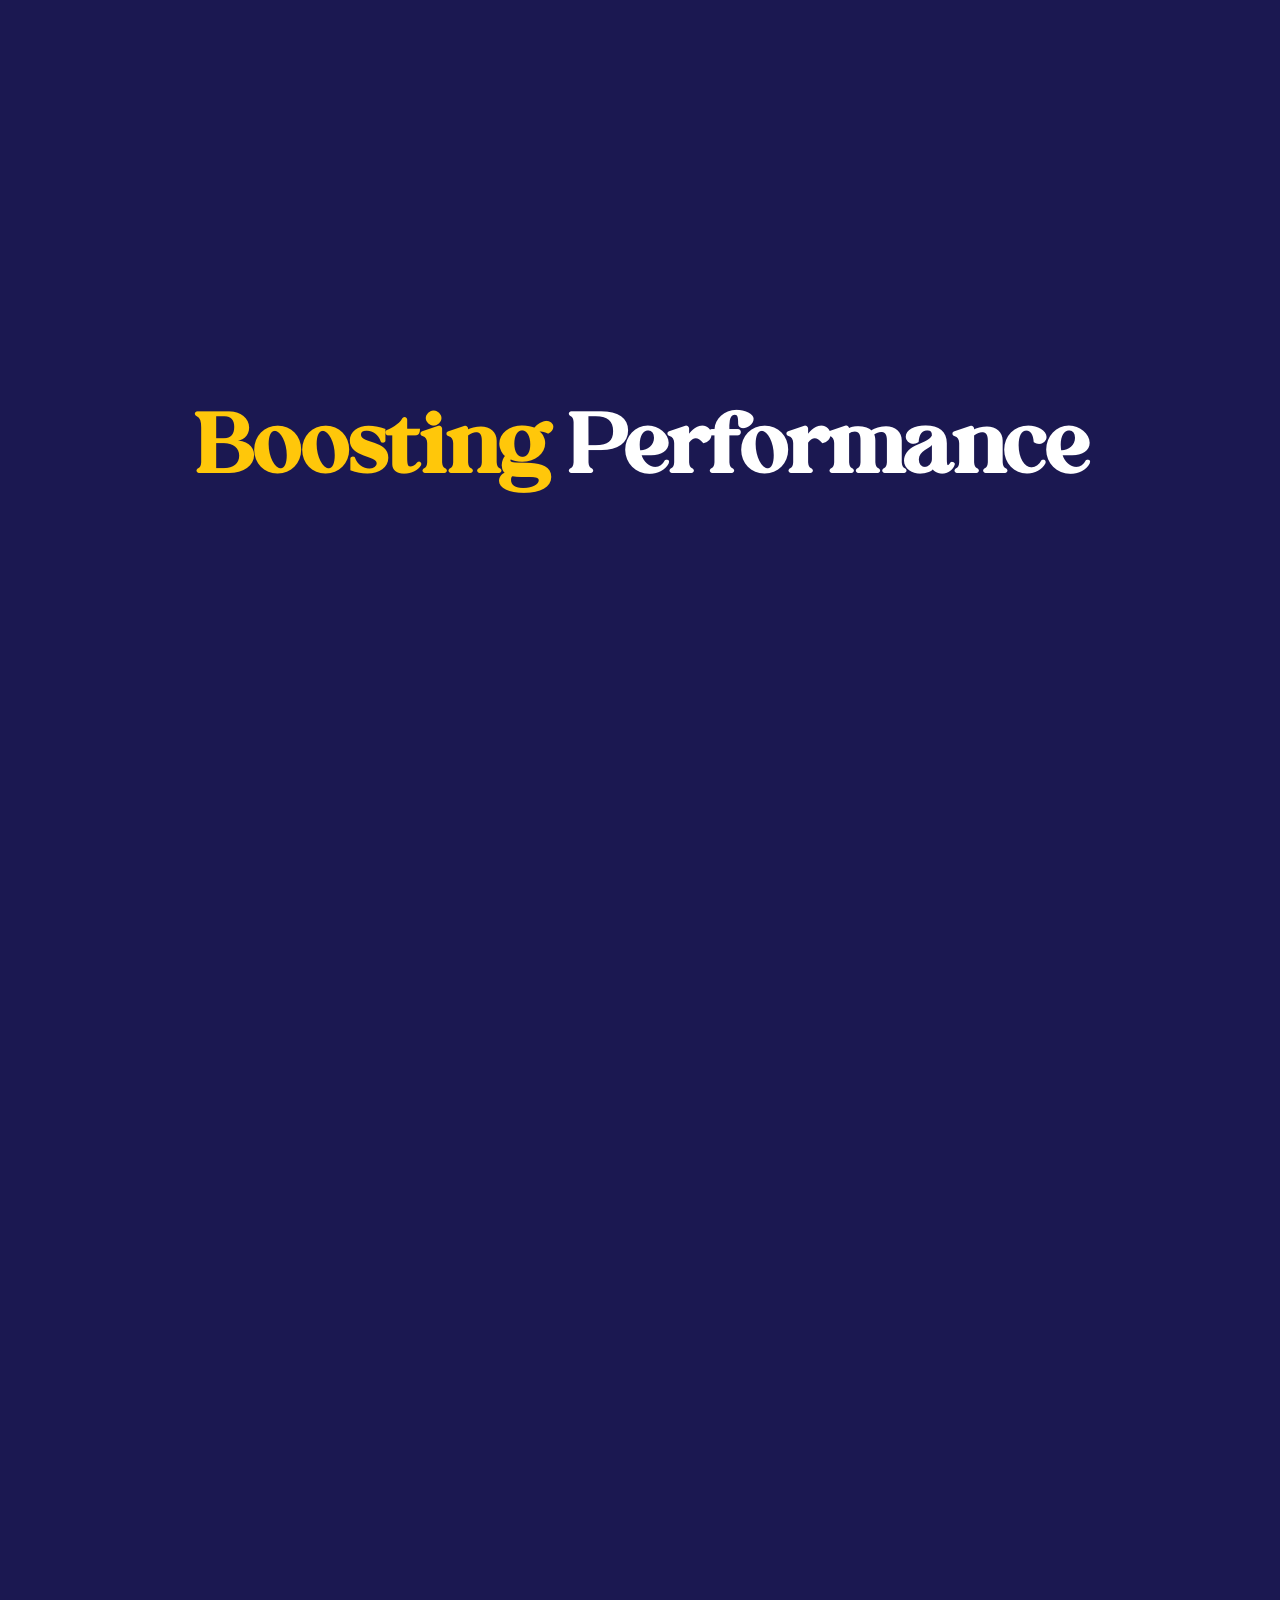
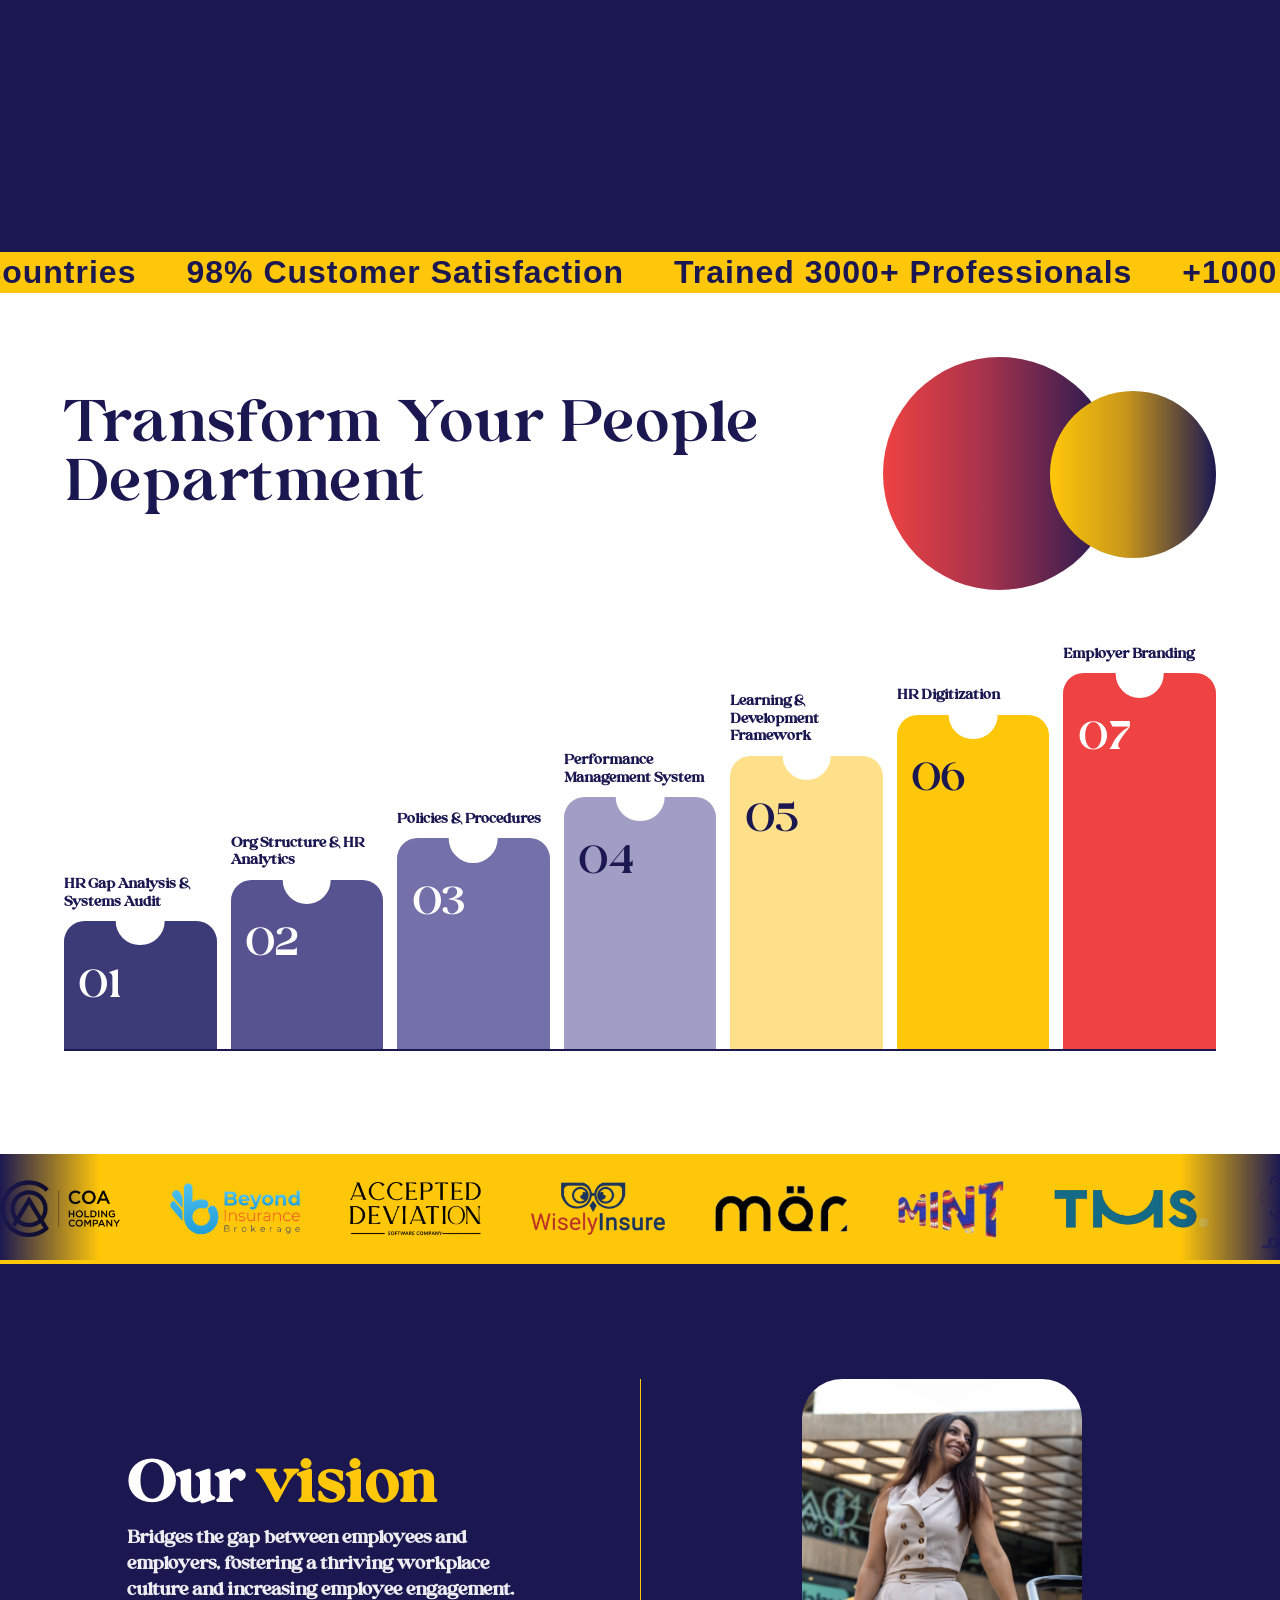
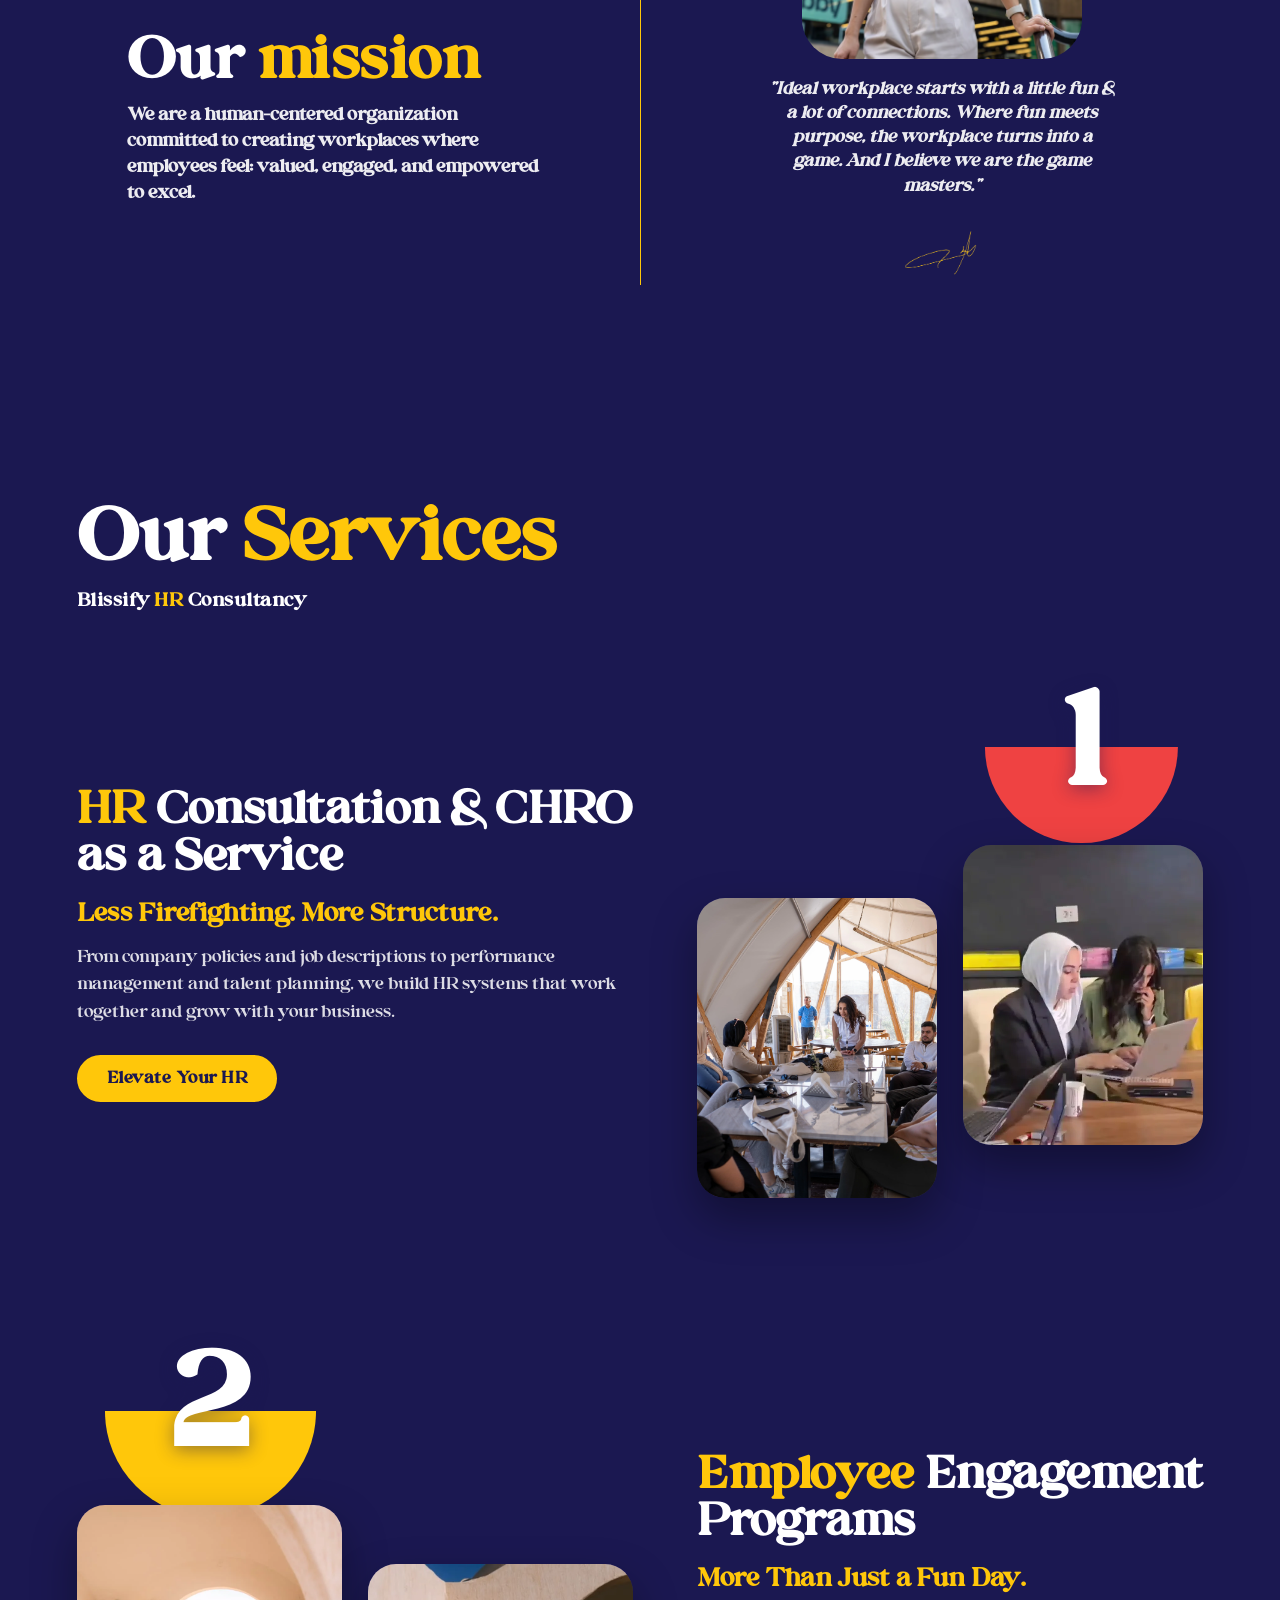
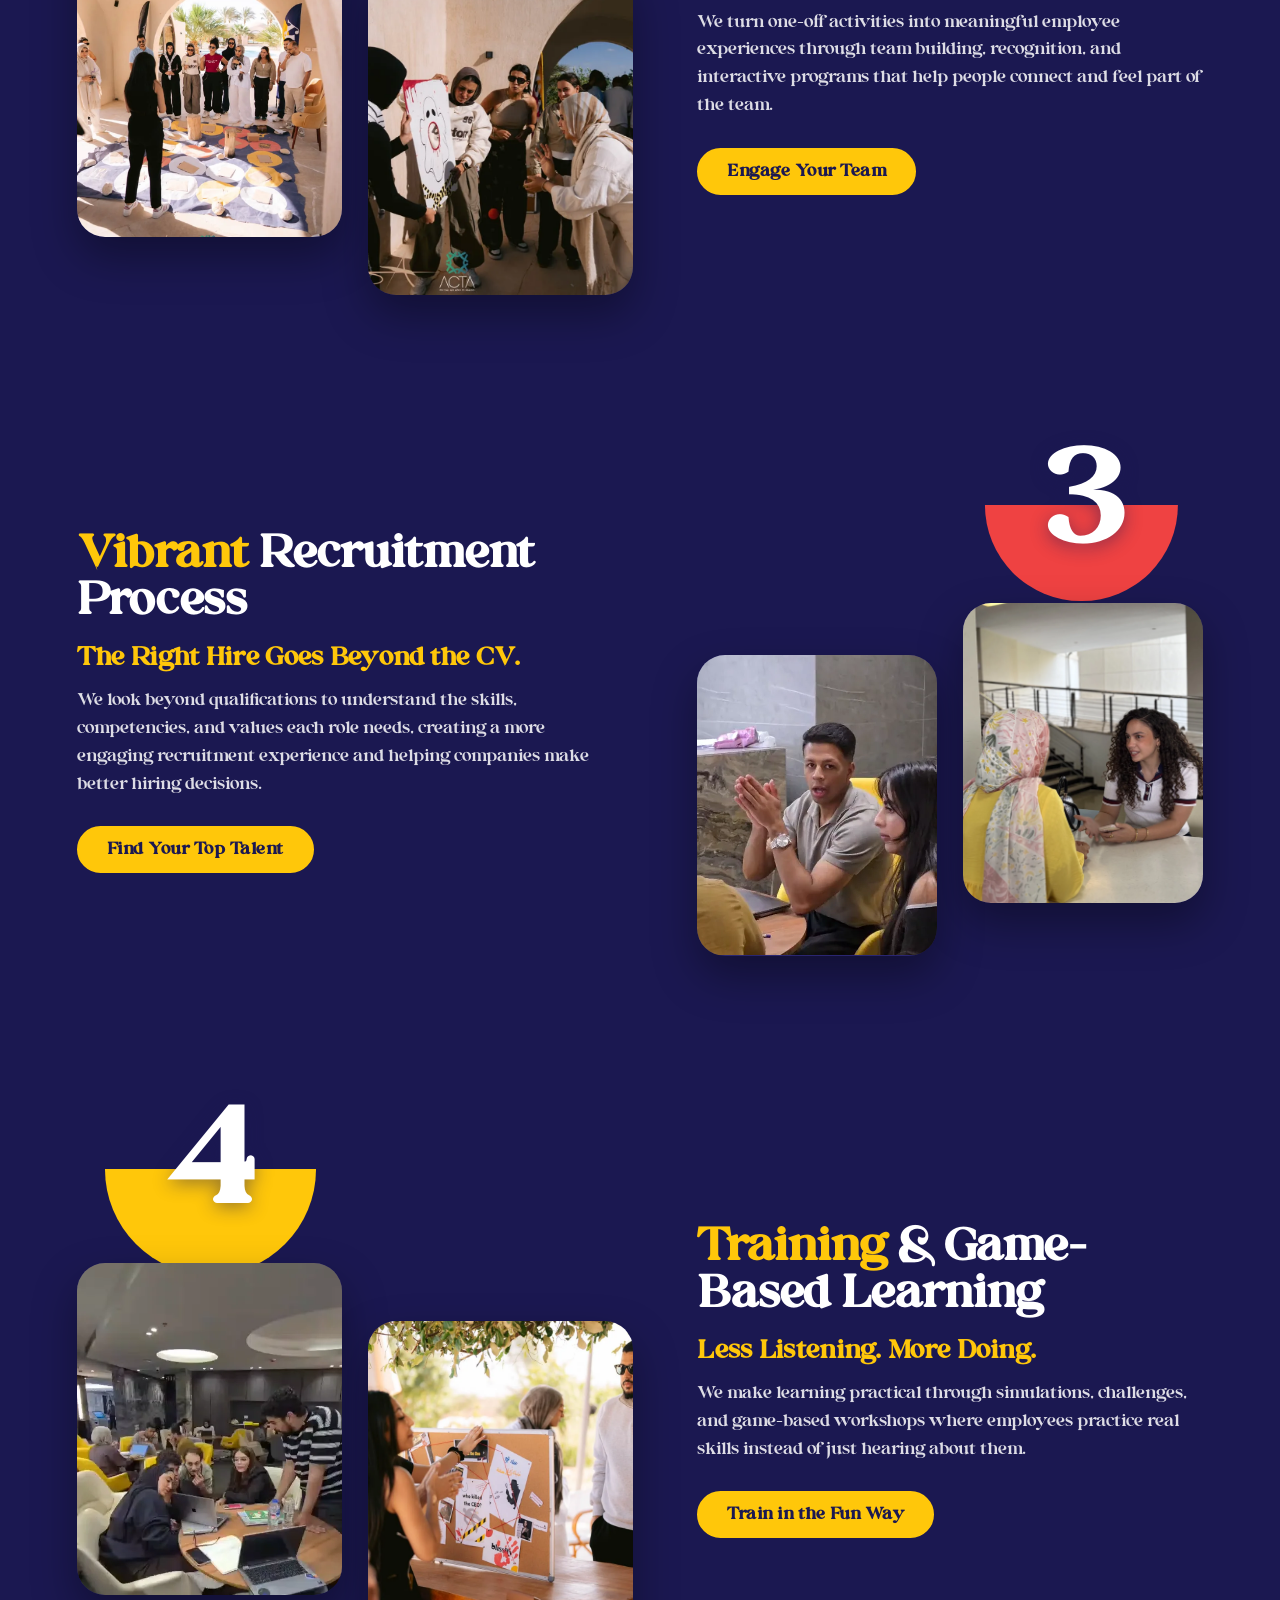
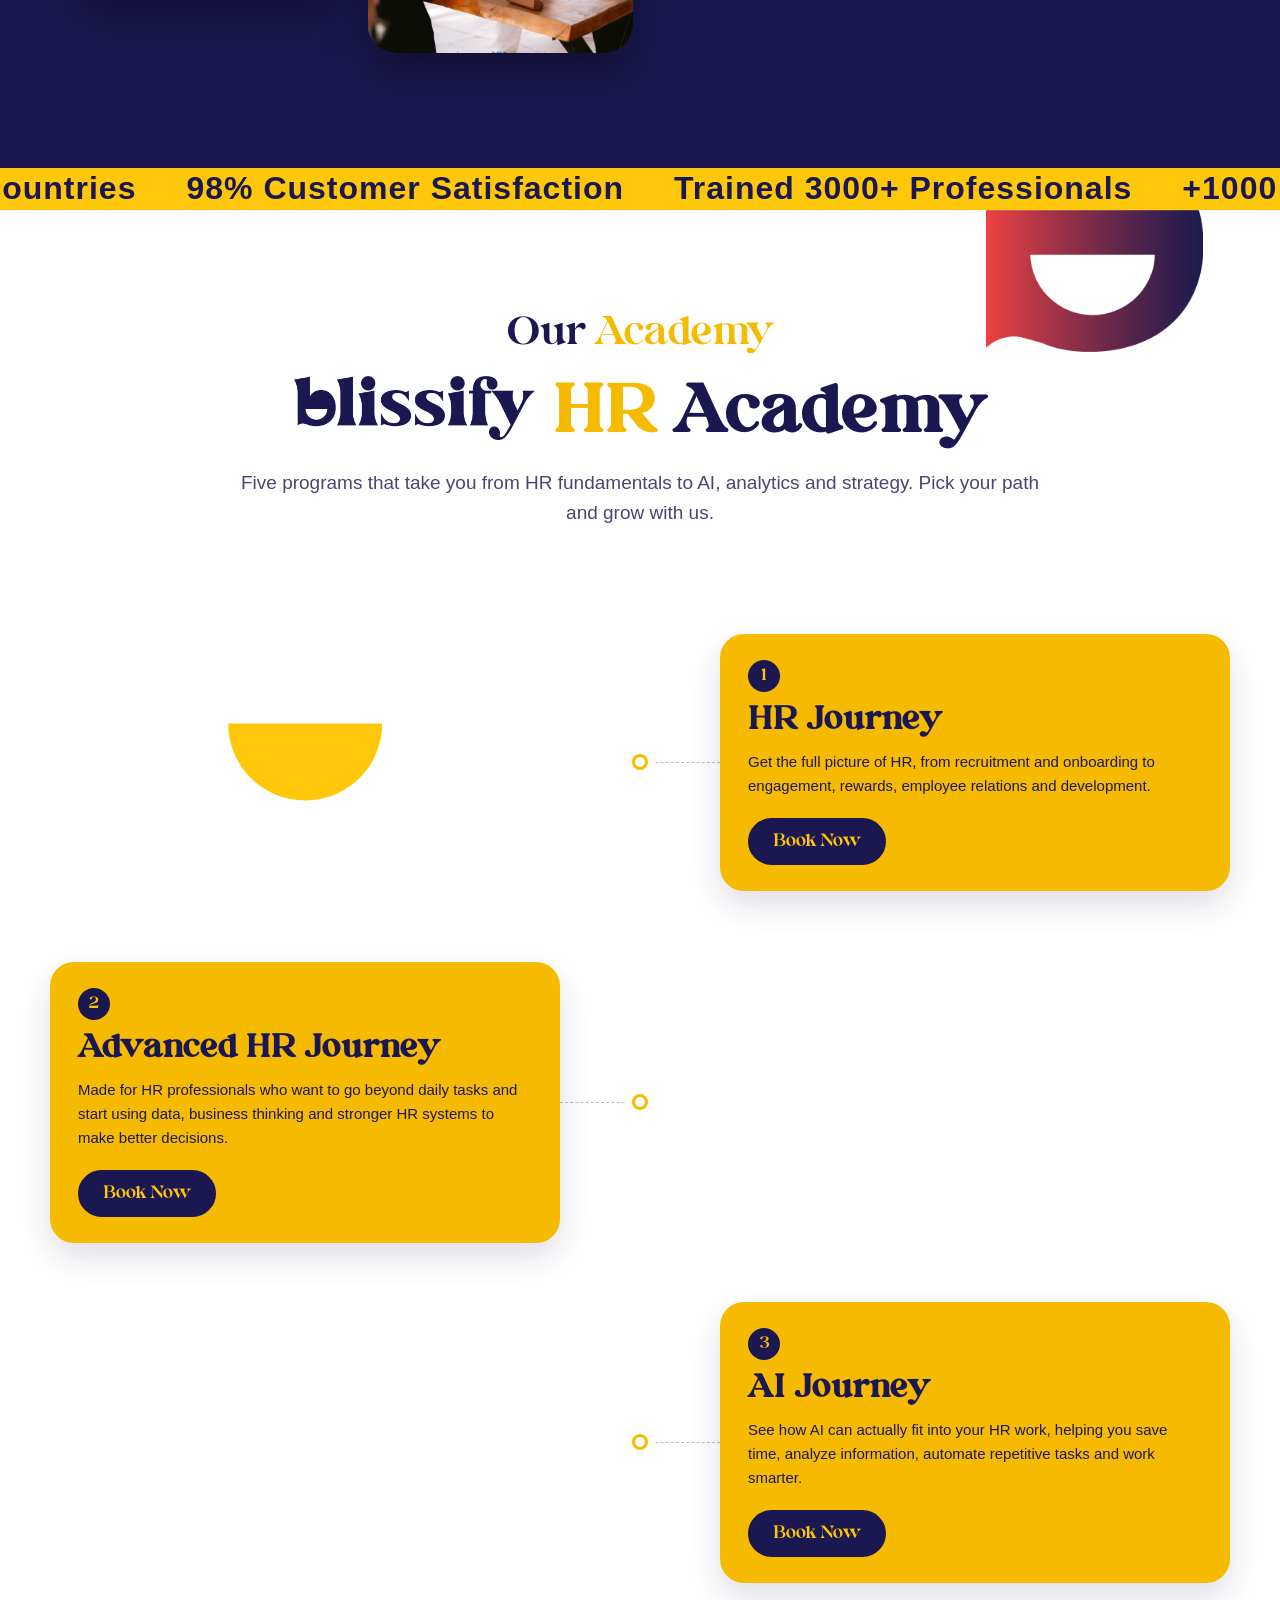
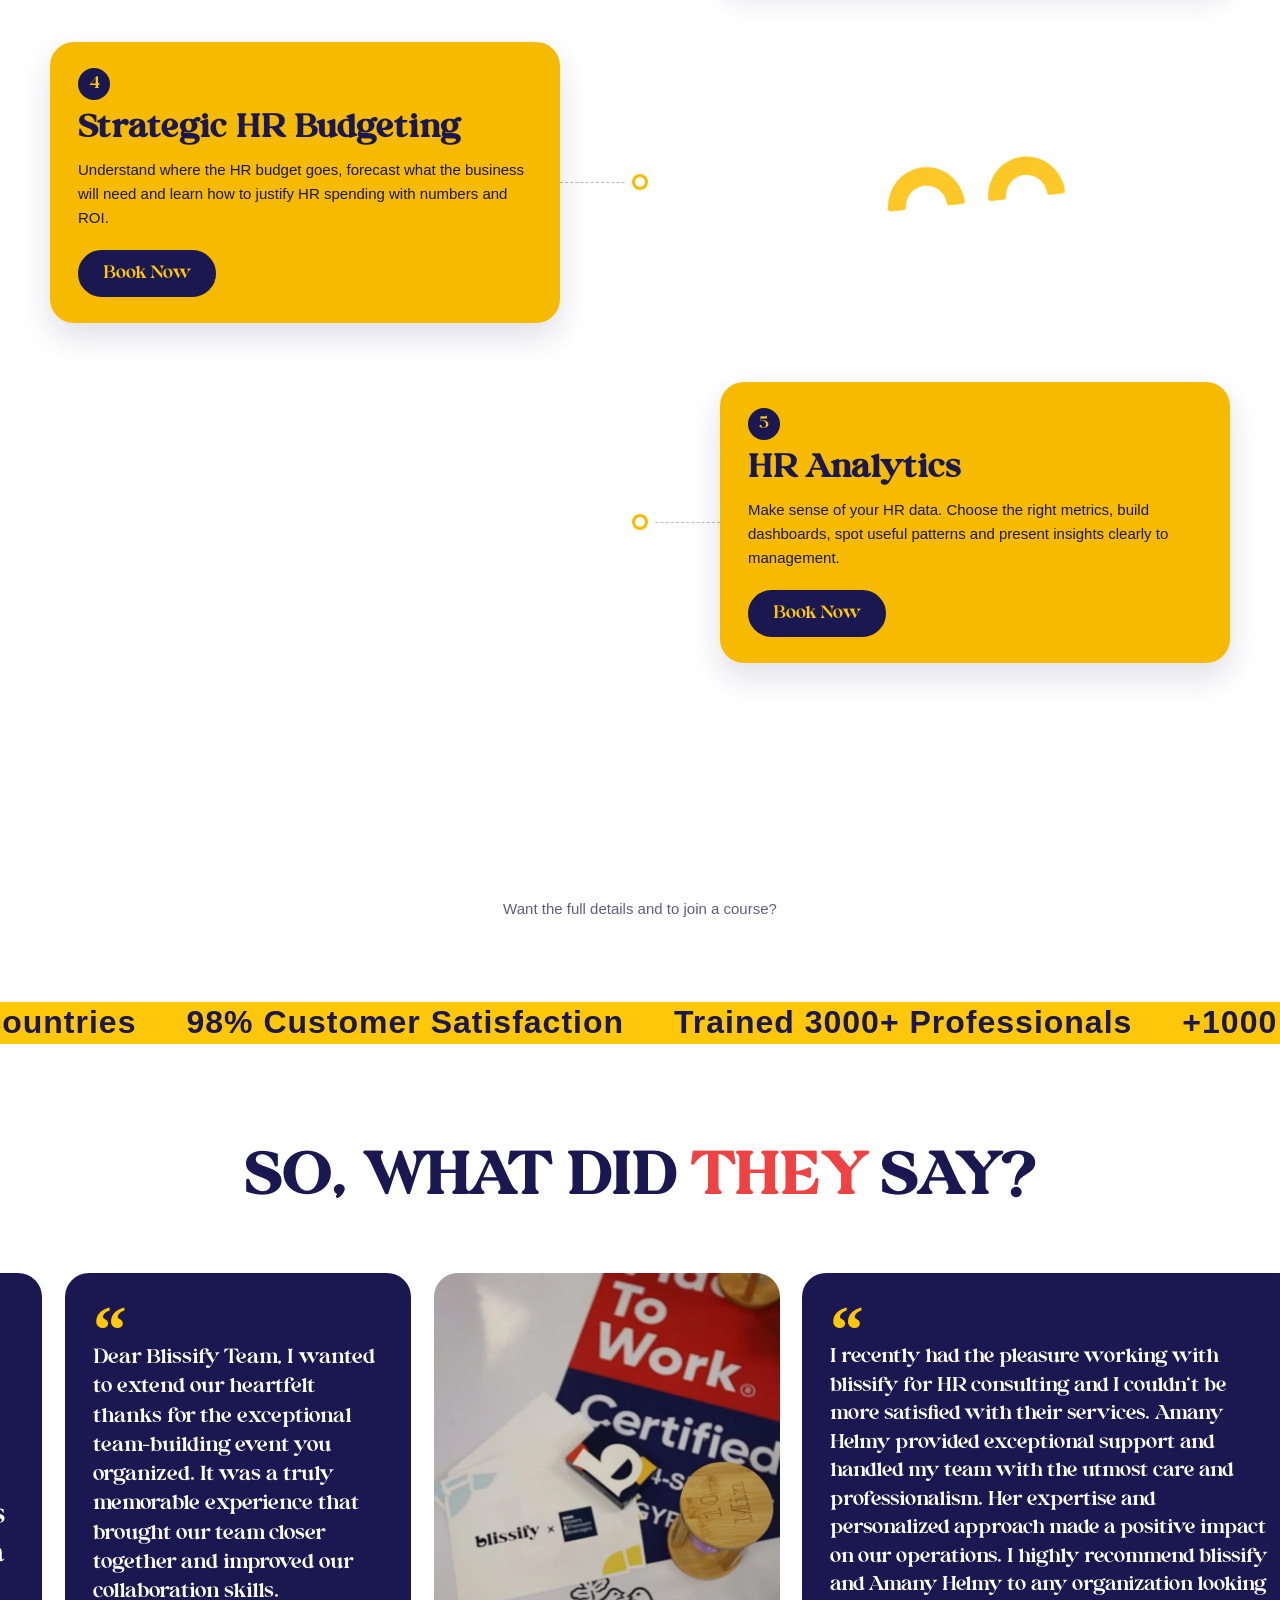
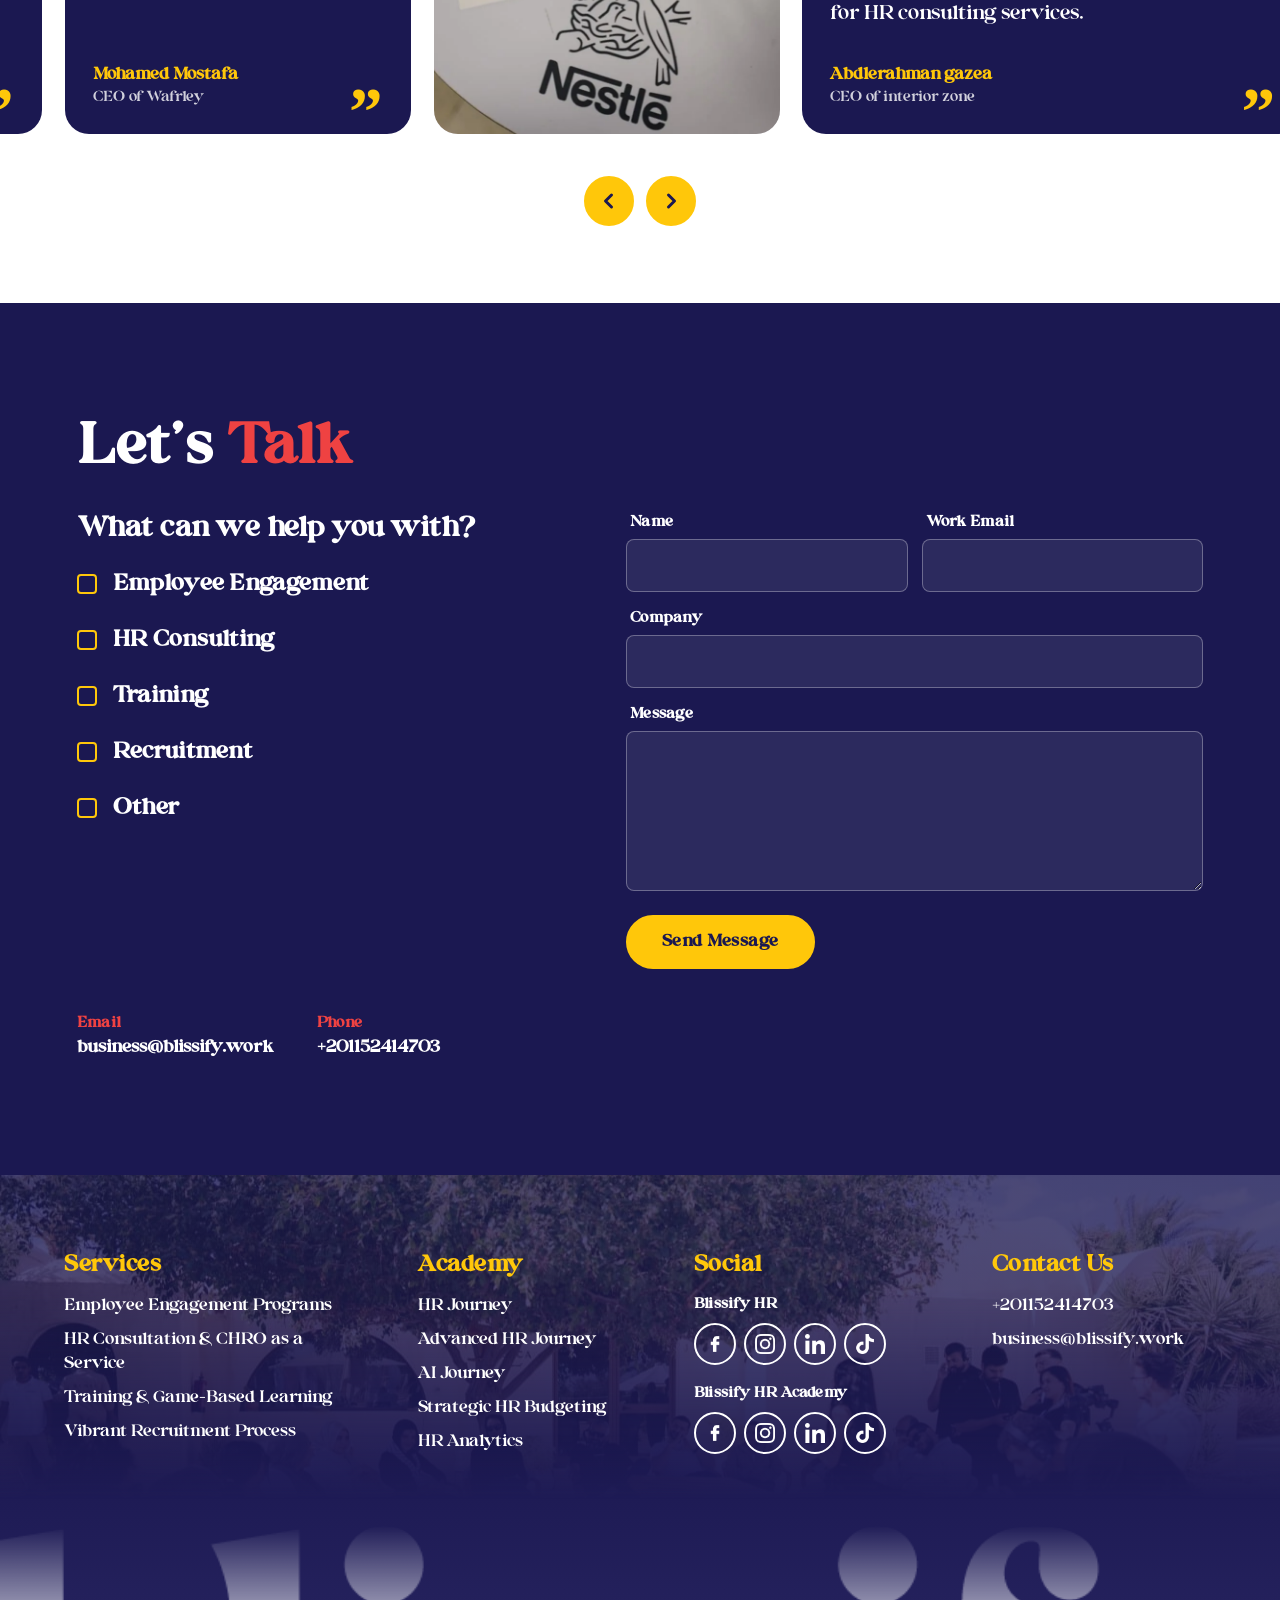
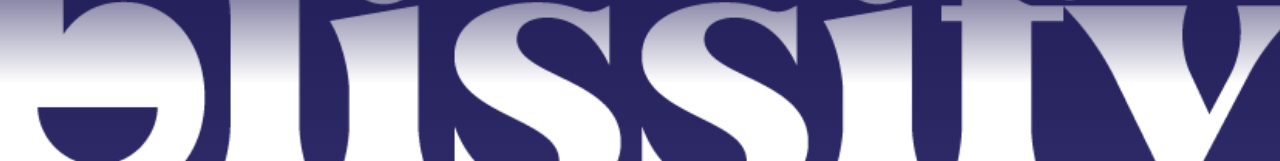
==== commit 746660dd: "Use the trimmed hr and training videos Co-Authored-By: Claude Sonnet 5.5 <noreply@anthropic.com>" ====
--- a/index.html
+++ b/index.html
@@ -8733,7 +8733,7 @@
       </div>
       <span class="svc__num" aria-hidden="true">4</span>
       <figure class="svc__photo svc__photo--a">
-        <video src="assets/videos/services/training-1.mp4" poster="assets/videos/services/training-1-poster.webp" muted autoplay loop playsinline preload="metadata" aria-label="Blissify training workshop" width="480" height="854"></video>
+        <video src="assets/videos/services/training-1-v2.mp4" poster="assets/videos/services/training-1-v2-poster.webp" muted autoplay loop playsinline preload="metadata" aria-label="Blissify training workshop" width="480" height="854"></video>
       </figure>
       <figure class="svc__photo svc__photo--b">
         <img src="assets/photos/services/training-2.webp" alt="Blissify game-based learning" loading="eager" width="768" height="1152" style="object-fit:cover;object-position:center;">
